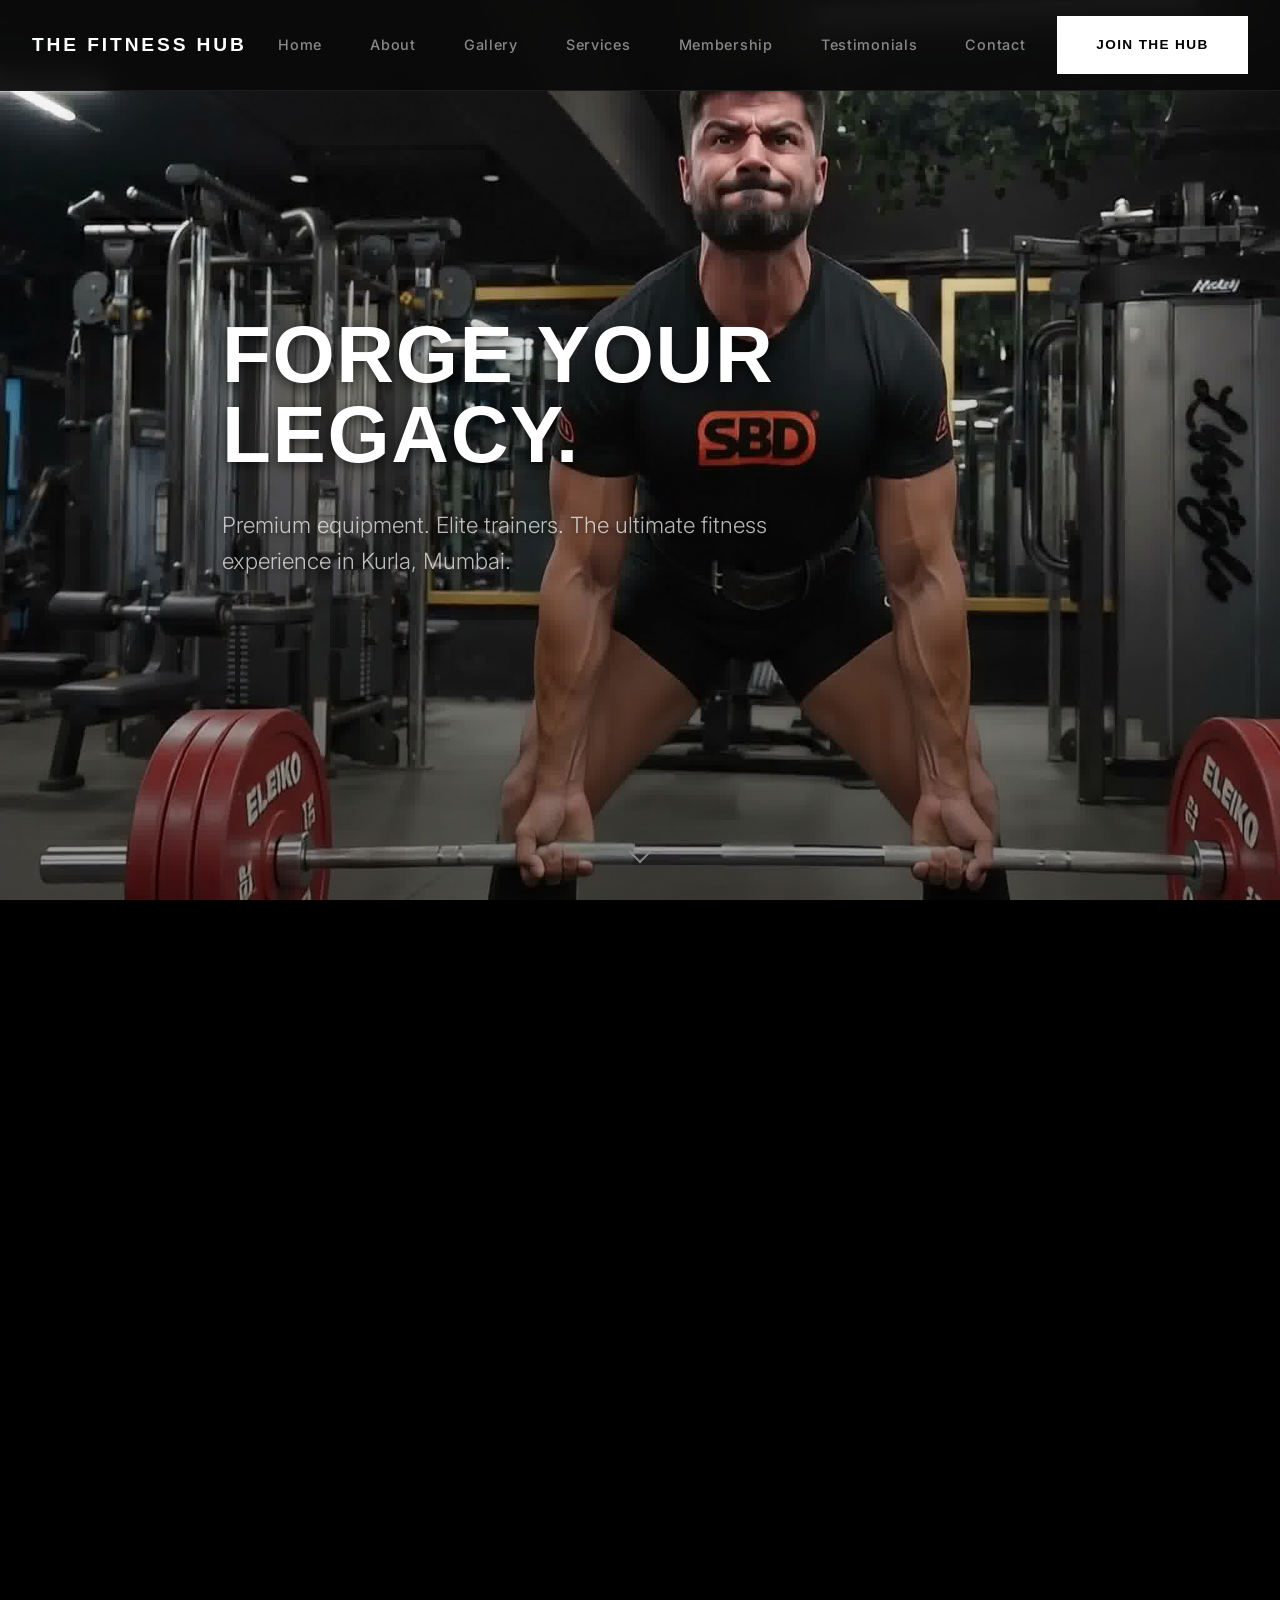
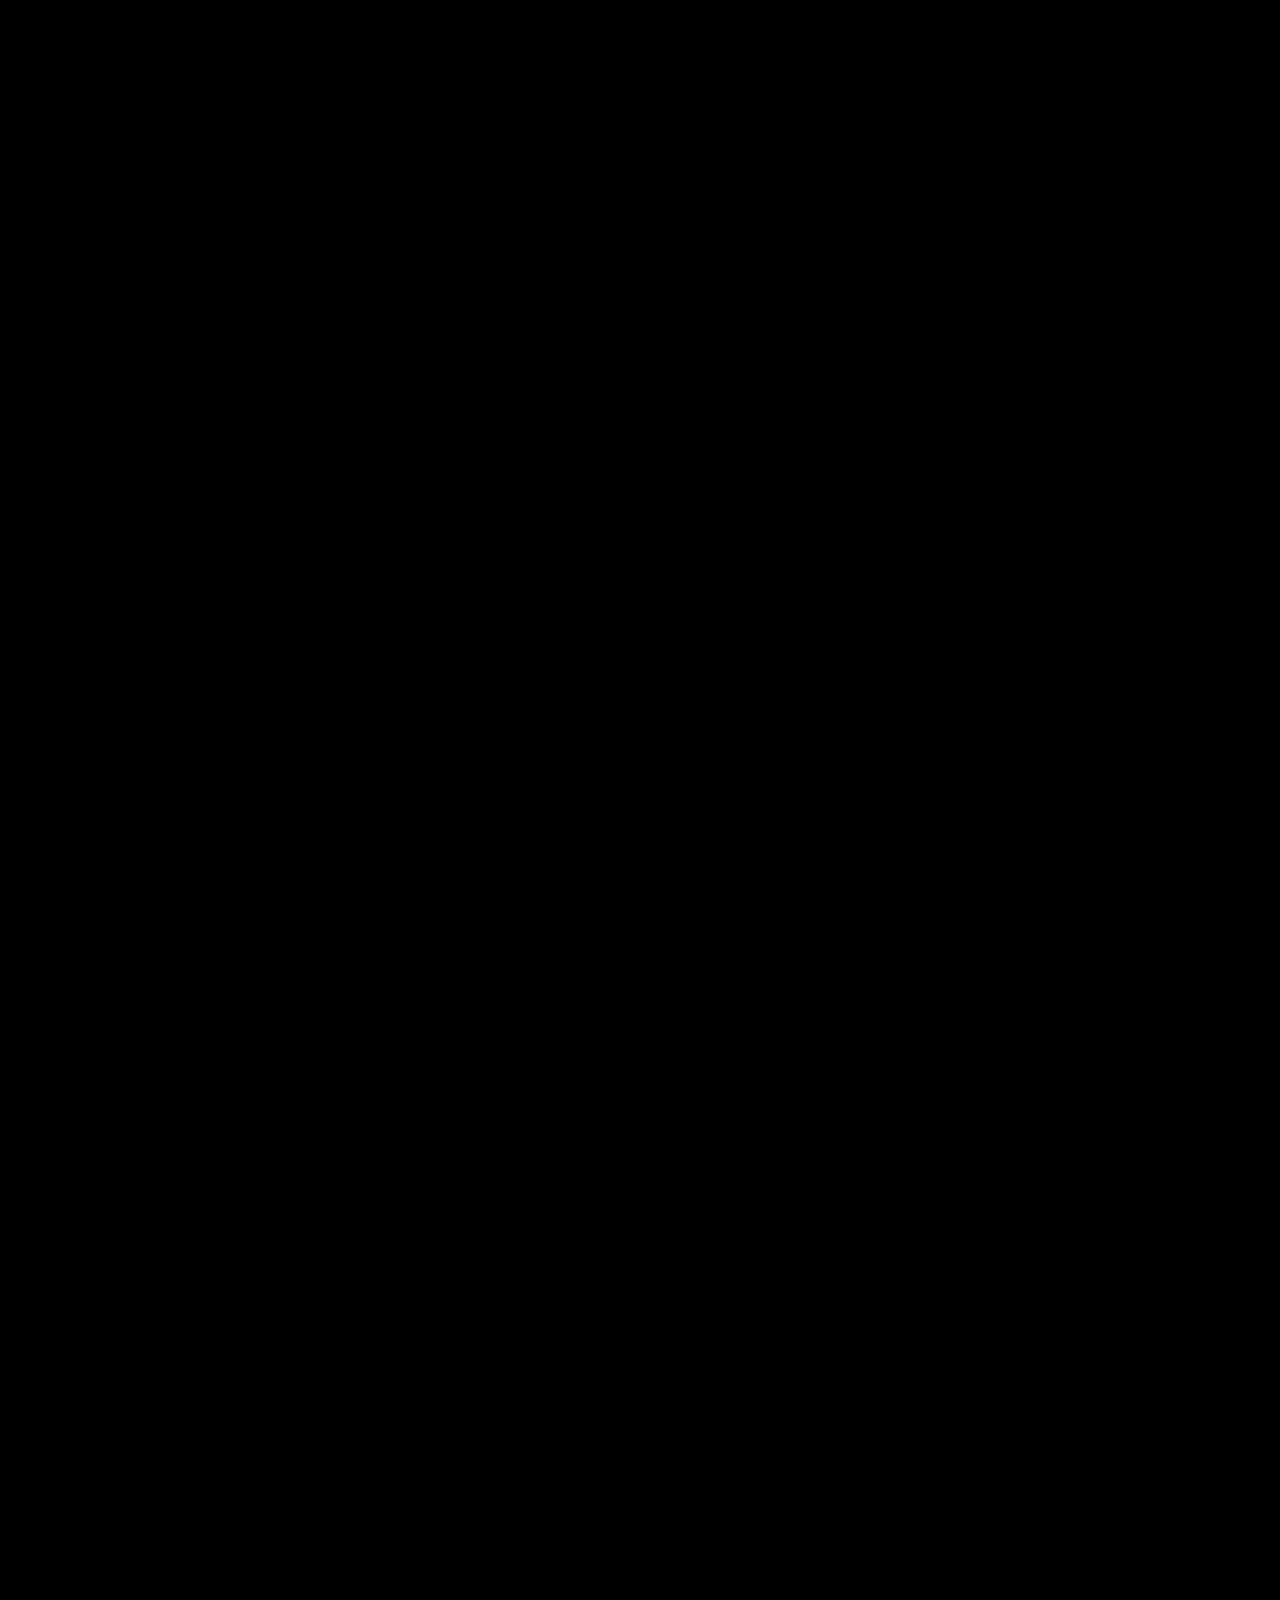
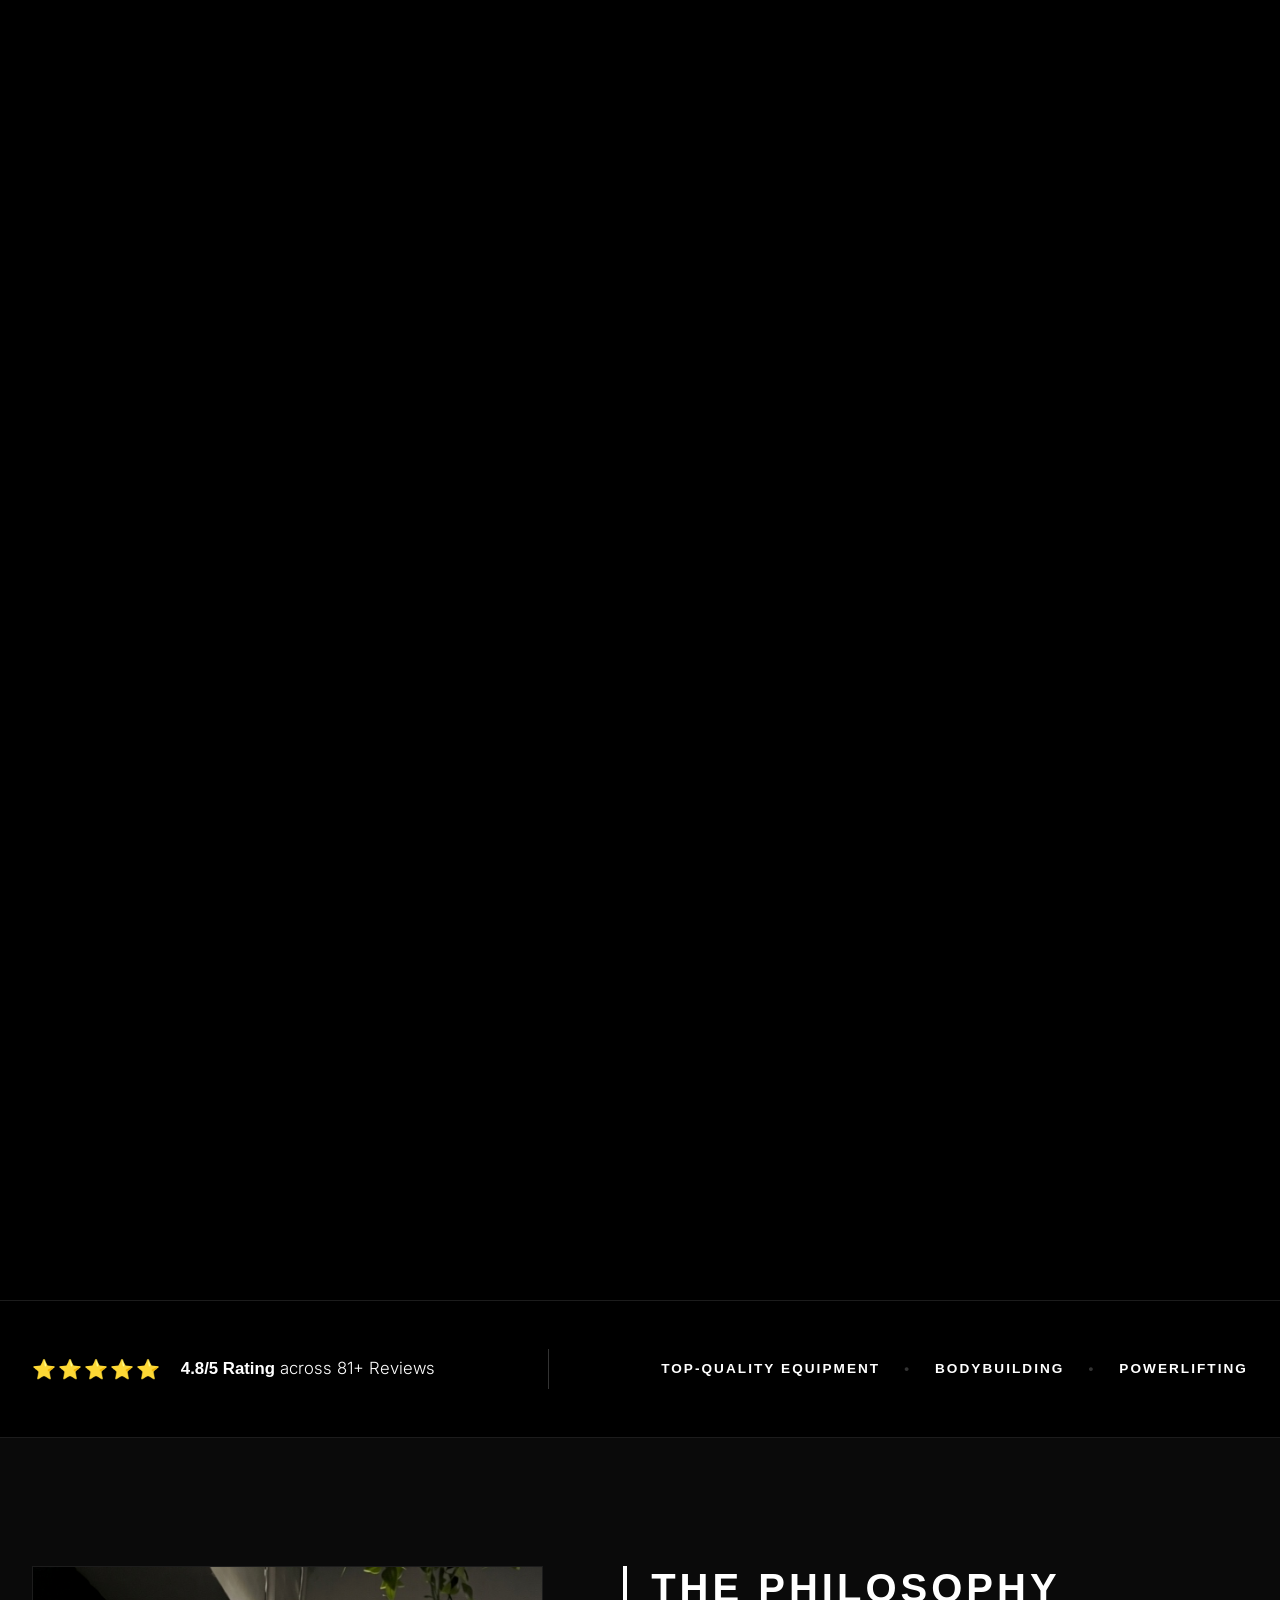
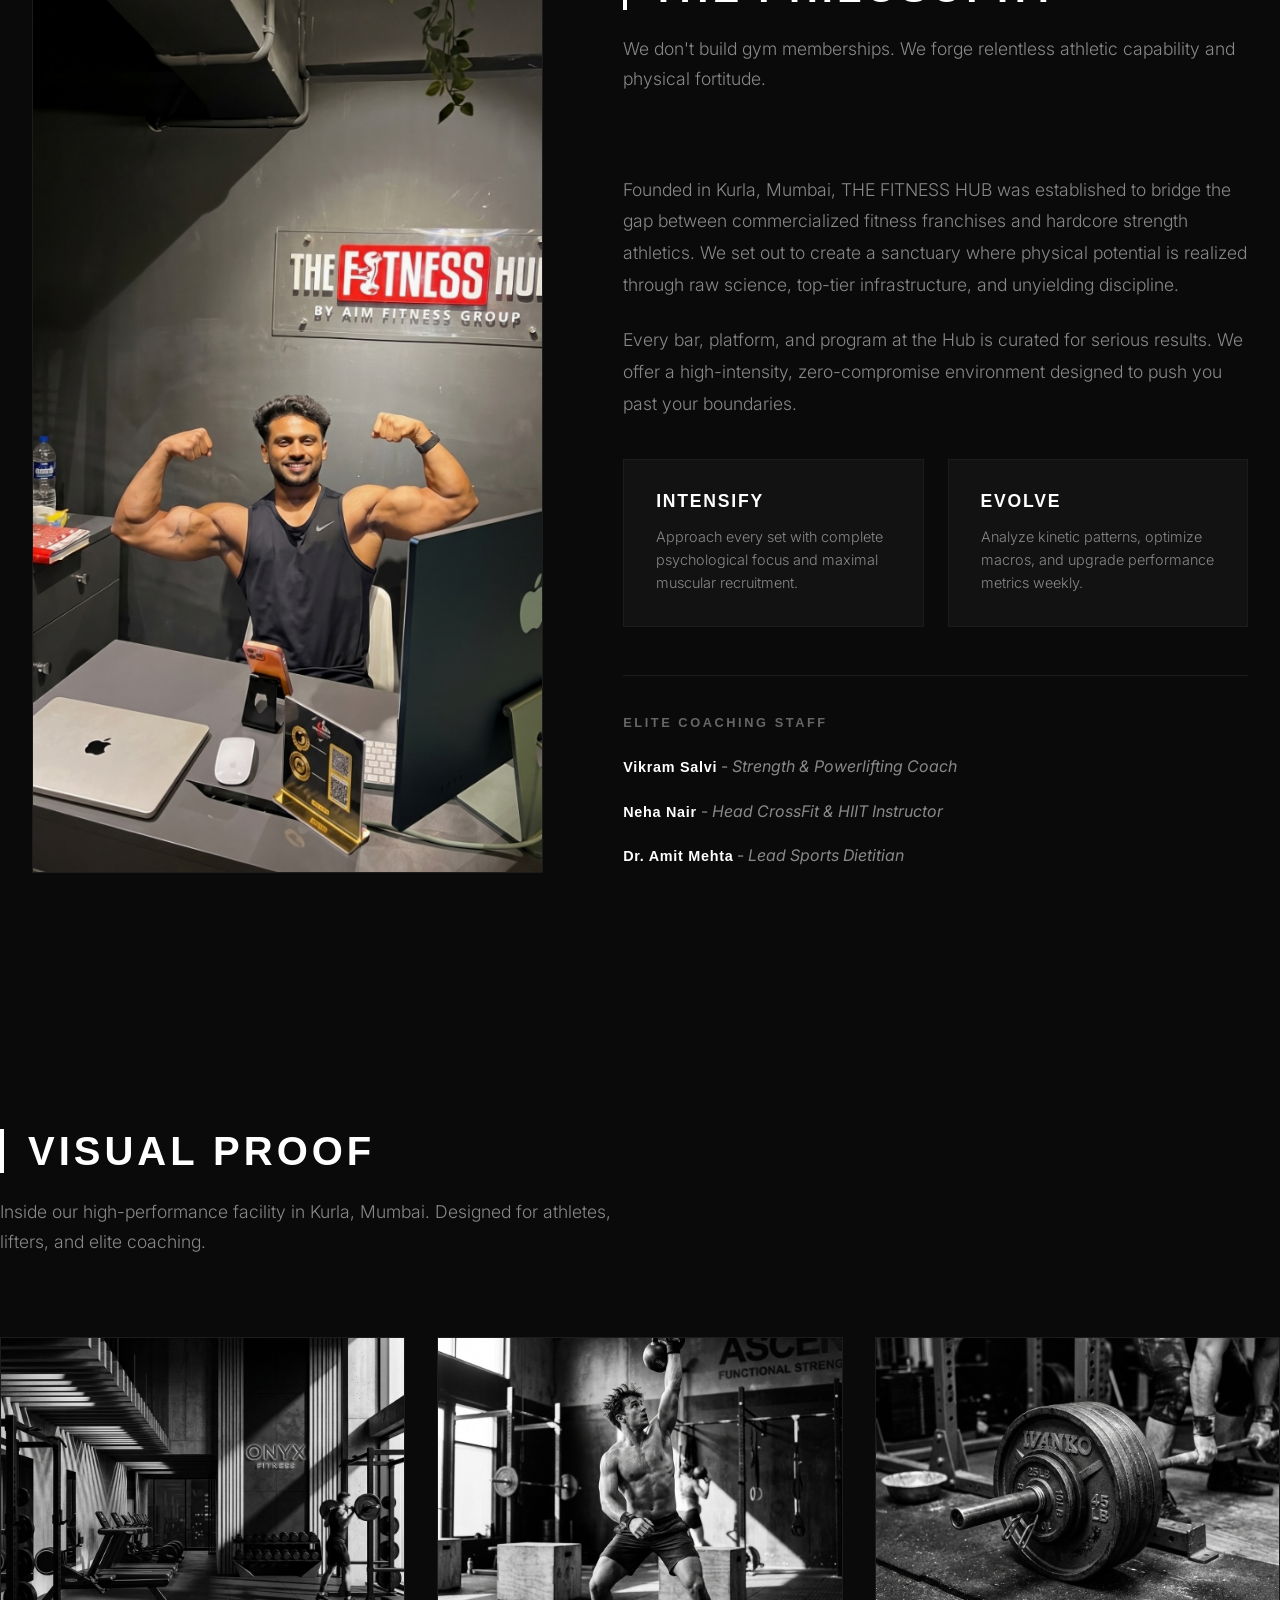
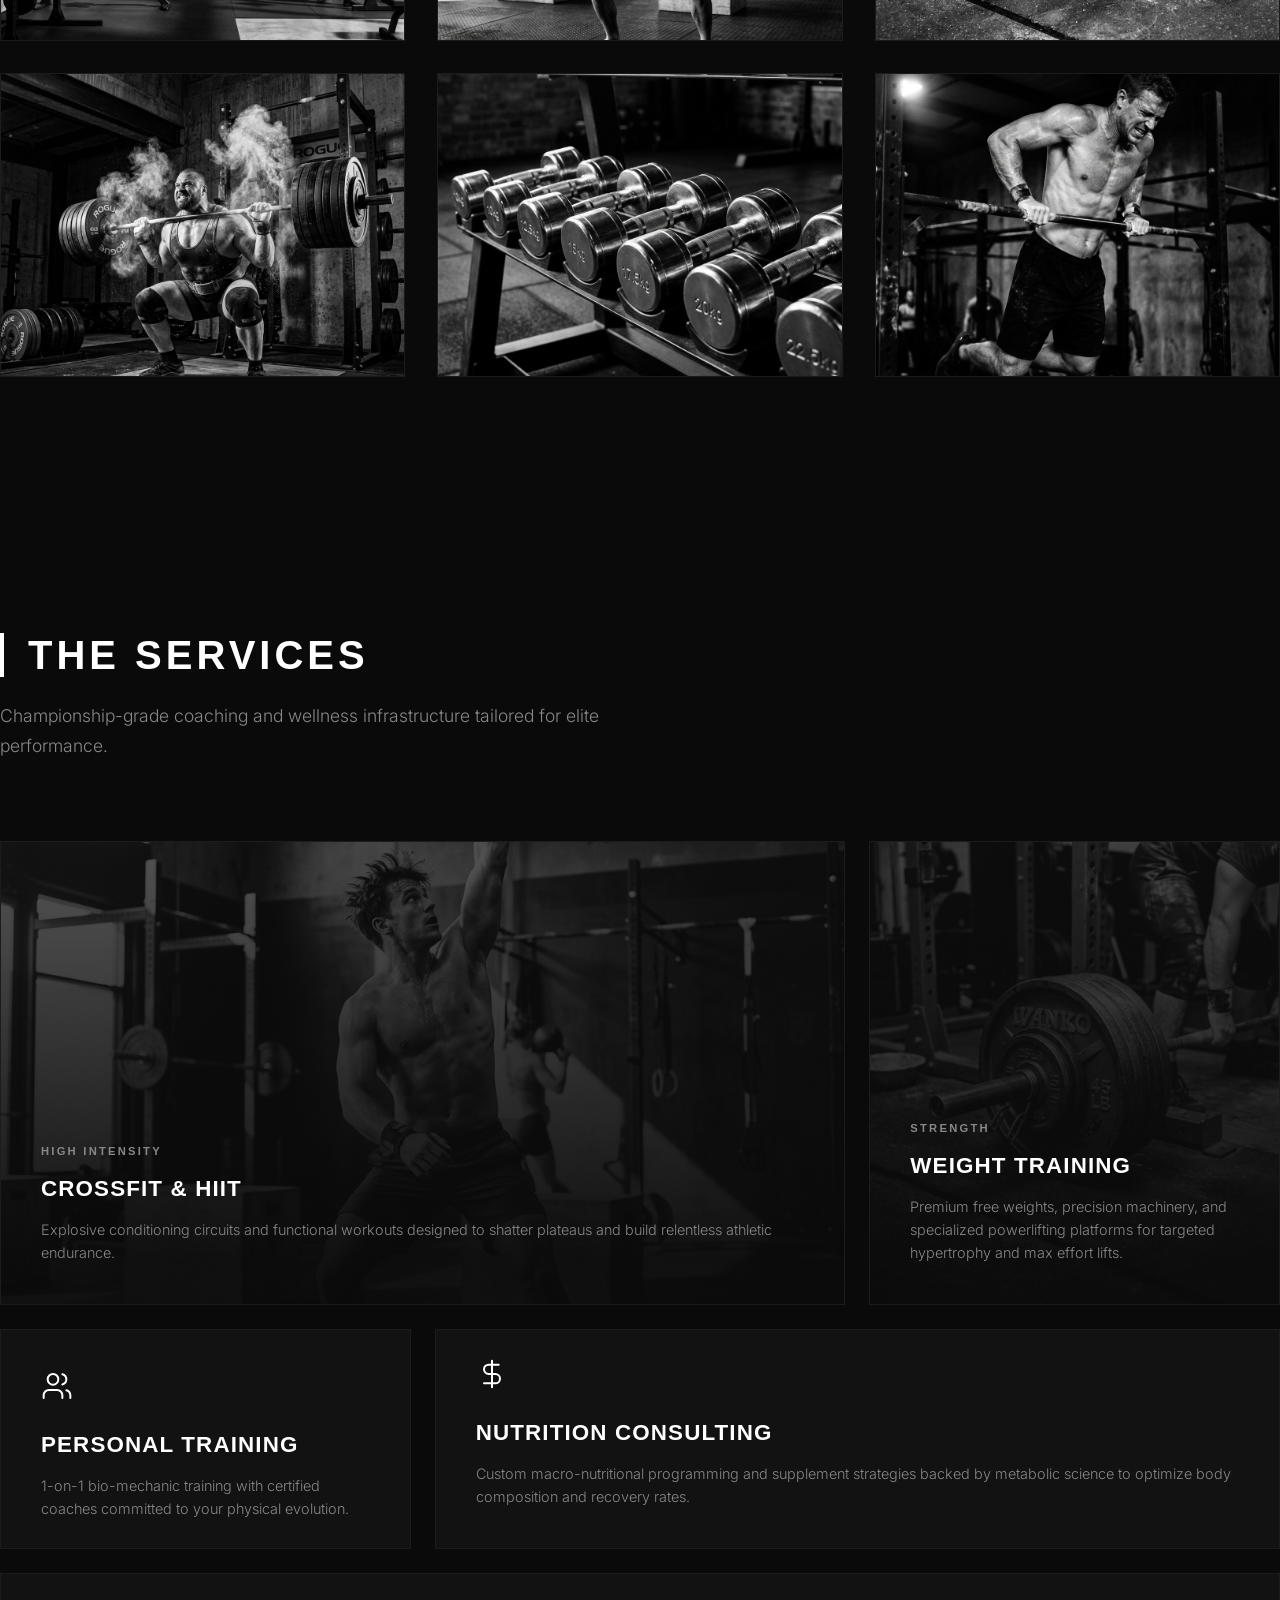
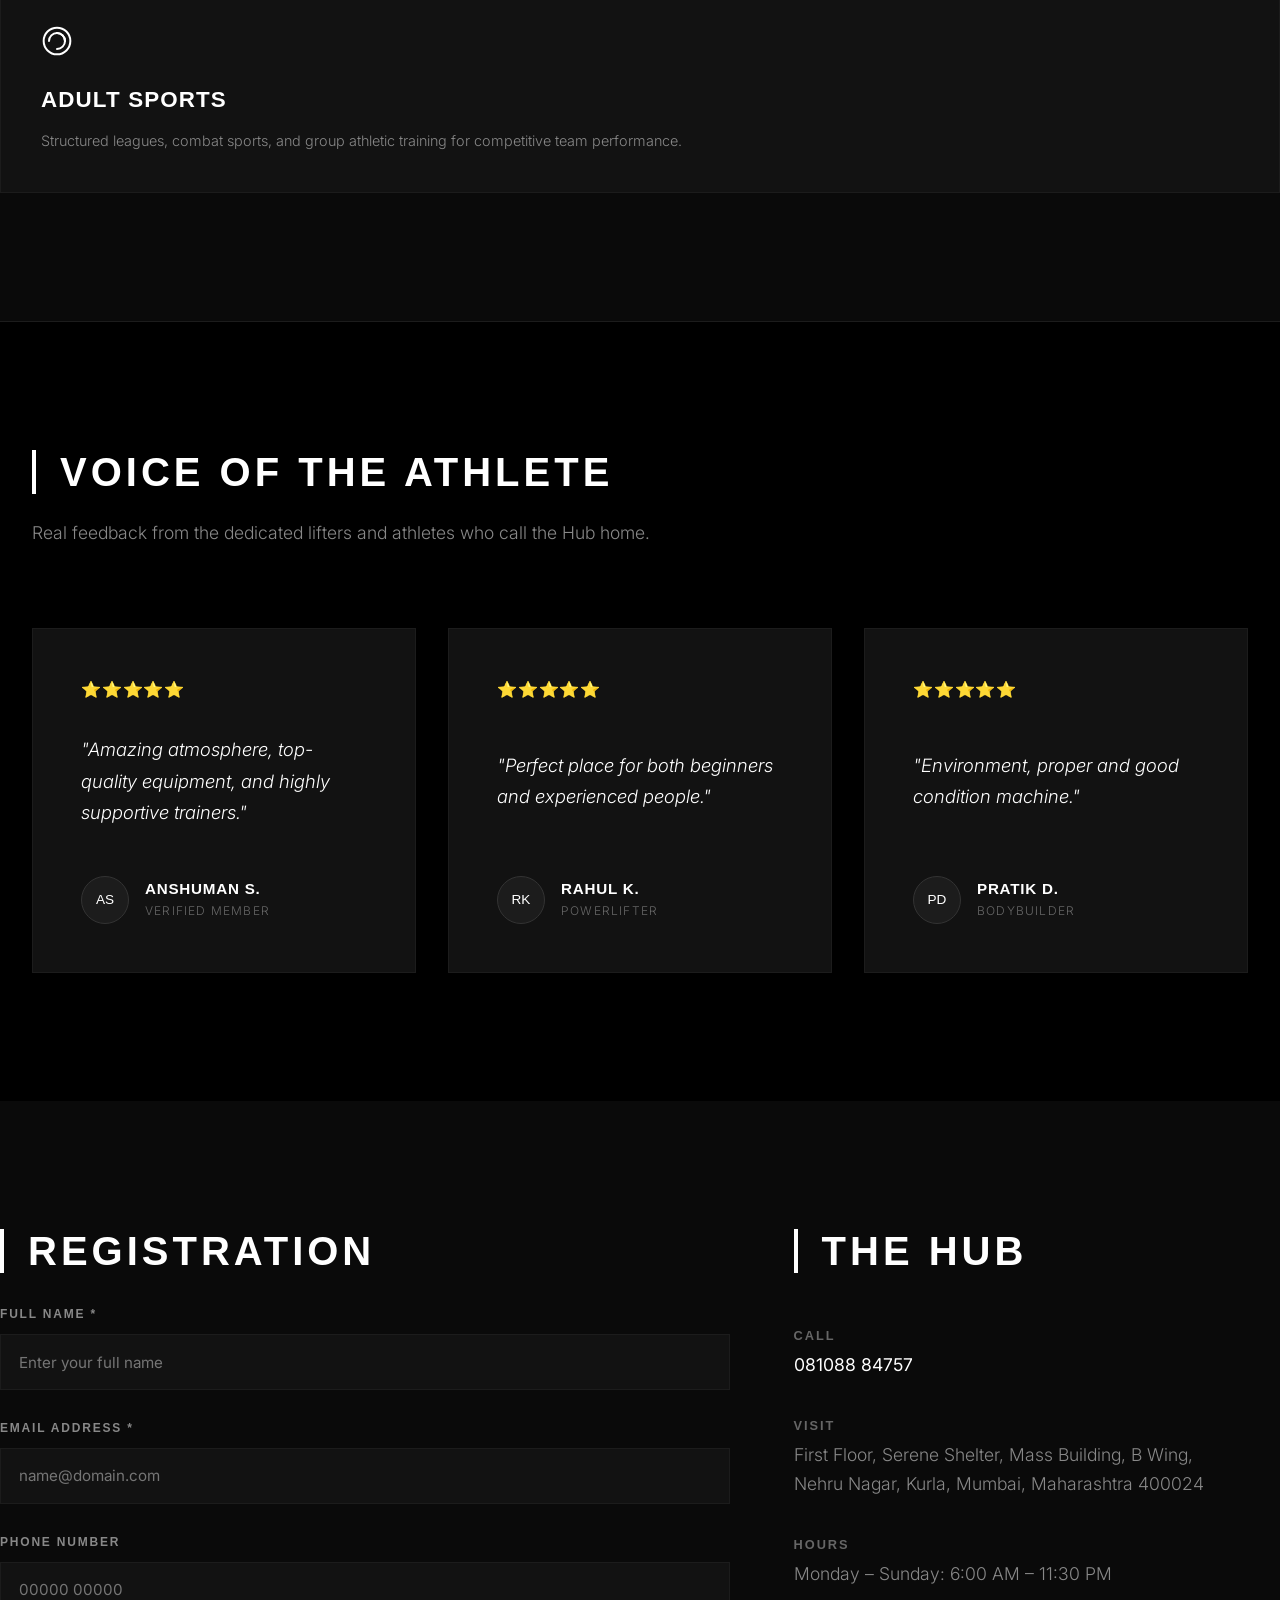
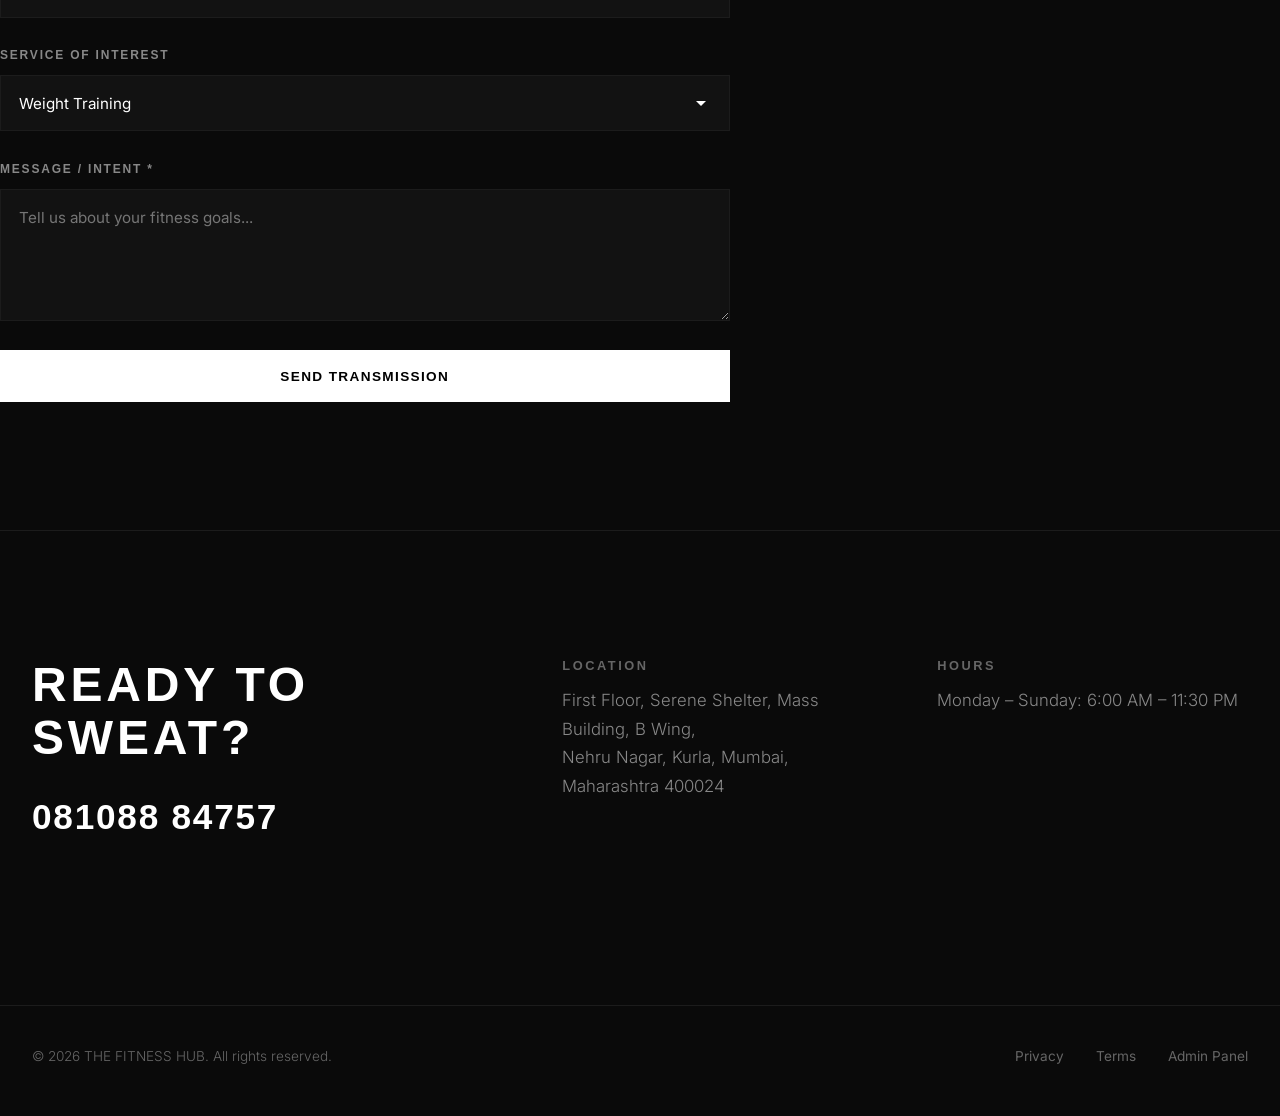
==== index.html @ 9498b388 "feat: add membership page with pricing plans and expand admin panel to customize home/about texts, a" ====
<!DOCTYPE html>
<html lang="en">
<head>
    <meta charset="UTF-8">
    <meta name="viewport" content="width=device-width, initial-scale=1.0">
    <title>THE FITNESS HUB | Premium Gym in Kurla, Mumbai</title>
    <meta name="description" content="Forge your legacy at THE FITNESS HUB, Kurla, Mumbai's premier luxury gym. Offering advanced weight training, CrossFit, HIIT, personal training, and nutrition consulting. Rated 4.8 stars.">
    <meta name="keywords" content="gym in Kurla, fitness hub mumbai, luxury gym, powerlifting kurla, crossfit kurla, personal trainer kurla">
    
    <!-- Open Graph / Facebook -->
    <meta property="og:type" content="website">
    <meta property="og:url" content="http://localhost:8080/">
    <meta property="og:title" content="THE FITNESS HUB | Premium Gym in Kurla, Mumbai">
    <meta property="og:description" content="Forge your legacy at THE FITNESS HUB, Kurla, Mumbai's premier luxury gym. Offering advanced weight training, CrossFit, HIIT, and personal training.">
    <meta property="og:image" content="http://localhost:8080/assets/hero_bg.png">

    <!-- Twitter -->
    <meta property="twitter:card" content="summary_large_image">
    <meta property="twitter:url" content="http://localhost:8080/">
    <meta property="twitter:title" content="THE FITNESS HUB | Premium Gym in Kurla, Mumbai">
    <meta property="twitter:description" content="Forge your legacy at THE FITNESS HUB, Kurla, Mumbai's premier luxury gym.">
    <meta property="twitter:image" content="http://localhost:8080/assets/hero_bg.png">
    
    <link rel="canonical" href="http://localhost:8080/">
    
    <!-- Google Fonts -->
    <link rel="preconnect" href="https://fonts.googleapis.com">
    <link rel="preconnect" href="https://fonts.gstatic.com" crossorigin>
    <link href="https://fonts.googleapis.com/css2?family=Inter:wght@300;400;500;600;700&family=Syncopate:wght@700&display=swap" rel="stylesheet">
    
    <!-- Custom CSS -->
    <link rel="stylesheet" href="style.css">
    
    <!-- Local Business Schema Markup (JSON-LD) -->
    <script type="application/ld+json">
    {
      "@context": "https://schema.org",
      "@type": "ExerciseGym",
      "name": "THE FITNESS HUB",
      "image": "https://thefitnesshub.com/assets/hero_bg.png",
      "@id": "https://thefitnesshub.com/#gym",
      "url": "https://thefitnesshub.com",
      "telephone": "+918108884757",
      "priceRange": "$$$",
      "address": {
        "@type": "PostalAddress",
        "streetAddress": "First Floor, Serene Shelter, Mass Building, B Wing, Nehru Nagar, Kurla",
        "addressLocality": "Mumbai",
        "addressRegion": "Maharashtra",
        "postalCode": "400024",
        "addressCountry": "IN"
      },
      "geo": {
        "@type": "GeoCoordinates",
        "latitude": 19.0607,
        "longitude": 72.8884
      },
      "openingHoursSpecification": {
        "@type": "OpeningHoursSpecification",
        "dayOfWeek": [
          "Monday",
          "Tuesday",
          "Wednesday",
          "Thursday",
          "Friday",
          "Saturday",
          "Sunday"
        ],
        "opens": "06:00",
        "closes": "23:30"
      },
      "aggregateRating": {
        "@type": "AggregateRating",
        "ratingValue": "4.8",
        "reviewCount": "81"
      },
      "hasOfferCatalog": {
        "@type": "OfferCatalog",
        "name": "Fitness Services",
        "itemListElement": [
          {
            "@type": "Offer",
            "itemOffered": {
              "@type": "Service",
              "name": "Weight Training"
            }
          },
          {
            "@type": "Offer",
            "itemOffered": {
              "@type": "Service",
              "name": "Crossfit & HIIT"
            }
          },
          {
            "@type": "Offer",
            "itemOffered": {
              "@type": "Service",
              "name": "Personal Training"
            }
          },
          {
            "@type": "Offer",
            "itemOffered": {
              "@type": "Service",
              "name": "Nutrition Consulting"
            }
          },
          {
            "@type": "Offer",
            "itemOffered": {
              "@type": "Service",
              "name": "Adult Sports"
            }
          },
          {
            "@type": "Offer",
            "itemOffered": {
              "@type": "Service",
              "name": "Spa Services"
            }
          }
        ]
      }
    }
    </script>
</head>
<body>
    
    <!-- Sleek Brutalist Preloader -->
    <div id="preloader" class="preloader">
        <div class="preloader-content">
            <h2 class="preloader-logo">THE FITNESS HUB</h2>
            <div class="progress-container">
                <div class="progress-bar" id="progress-bar"></div>
            </div>
            <div class="progress-percentage" id="progress-percentage">0%</div>
            <p class="preloader-status">LOAD_SYSTEM_RESOURCES...</p>
        </div>
    </div>

    <!-- Header & Navigation -->
    <header class="header">
        <nav class="nav container" aria-label="Main Navigation">
            <a href="#hero" class="logo" aria-label="THE FITNESS HUB Homepage">THE FITNESS HUB</a>
            
            <button class="mobile-toggle" aria-label="Toggle Menu" aria-expanded="false" aria-controls="nav-links">
                <span class="bar"></span>
                <span class="bar"></span>
                <span class="bar"></span>
            </button>
            
            <ul class="nav-links" id="nav-links">
                <li><a href="#hero" class="nav-link active">Home</a></li>
                <li><a href="#about" class="nav-link">About</a></li>
                <li><a href="#gallery" class="nav-link">Gallery</a></li>
                <li><a href="#services" class="nav-link">Services</a></li>
                <li><a href="membership" class="nav-link">Membership</a></li>
                <li><a href="#testimonials" class="nav-link">Testimonials</a></li>
                <li><a href="#contact" class="nav-link">Contact</a></li>
                <li class="mobile-cta-li"><a href="#contact" class="btn btn-primary btn-mobile-cta" aria-label="Join THE FITNESS HUB">JOIN THE HUB</a></li>
            </ul>
            
            <div class="nav-cta">
                <a href="#contact" class="btn btn-primary" aria-label="Join THE FITNESS HUB">JOIN THE HUB</a>
            </div>
        </nav>
    </header>

    <main>
        <!-- Hero Scroll Container -->
        <div class="hero-scroll-container" id="hero">
            <!-- Sticky Viewport -->
            <div class="hero-sticky-viewport">
                <canvas id="hero-canvas"></canvas>
                <div class="hero-bg-overlay"></div>
                
                <!-- Scene 1 Text Overlay -->
                <div class="hero-scene hero-scene-1 active-scene">
                    <div class="hero-content container">
                        <h1 class="hero-title" id="dyn-heroTitle1">FORGE YOUR LEGACY.</h1>
                        <p class="hero-subtitle" id="dyn-heroSubtitle1">Premium equipment. Elite trainers. The ultimate fitness experience in Kurla, Mumbai.</p>
                    </div>
                </div>

                <!-- Scene 2 Text Overlay -->
                <div class="hero-scene hero-scene-2">
                    <div class="hero-content container">
                        <h2 class="hero-title" id="dyn-heroTitle2">BUILT ON RAW POWER.</h2>
                        <p class="hero-subtitle" id="dyn-heroSubtitle2">Precision machinery and specialized platforms for max effort strength training.</p>
                    </div>
                </div>

                <!-- Scene 3 Text Overlay -->
                <div class="hero-scene hero-scene-3">
                    <div class="hero-content container">
                        <h2 class="hero-title" id="dyn-heroTitle3">JOIN THE FITNESS HUB.</h2>
                        <p class="hero-subtitle" id="dyn-heroSubtitle3">Unleash your potential today. Book a session with our championship-grade coaching team.</p>
                        <div class="hero-actions">
                            <a href="#contact" class="btn btn-primary" aria-label="Start training now at THE FITNESS HUB">Start Training</a>
                            <a href="#services" class="btn btn-secondary" aria-label="Explore gym services and facility">Explore Facility</a>
                        </div>
                    </div>
                </div>

                <!-- Dynamic scroll indicator -->
                <div class="scroll-indicator hero-scroll-indicator" aria-hidden="true">
                    <span class="scroll-arrow"></span>
                </div>
            </div>
        </div>

        <!-- Reputation Banner (Social Proof) -->
        <section id="reputation" class="reputation-banner reveal" aria-label="Reputation and Features">
            <div class="reputation-container container">
                <div class="reputation-rating">
                    <div class="stars" aria-label="5 out of 5 stars">⭐⭐⭐⭐⭐</div>
                    <p class="rating-text"><strong>4.8/5 Rating</strong> across 81+ Reviews</p>
                </div>
                <div class="reputation-divider" aria-hidden="true"></div>
                <div class="reputation-tags">
                    <span>TOP-QUALITY EQUIPMENT</span>
                    <span class="bullet" aria-hidden="true">•</span>
                    <span>BODYBUILDING</span>
                    <span class="bullet" aria-hidden="true">•</span>
                    <span>POWERLIFTING</span>
                </div>
            </div>
        </section>

        <!-- Redesigned About Section (Split Layout: Photo on one side, Description/Coaches on the other) -->
        <section id="about" class="about-section section-padding" aria-label="About Our Gym and Philosophy">
            <div class="container">
                <div class="about-split-layout">
                    <!-- Left Side: Photo -->
                    <div class="about-photo-wrapper reveal">
                        <img src="assets/about_img.jpg" alt="Elite head coach and training staff at THE FITNESS HUB in Kurla, Mumbai" class="about-photo" id="dyn-aboutPhoto">
                    </div>

                    <!-- Right Side: Description and Coaches -->
                    <div class="about-info-wrapper reveal">
                        <div class="section-header">
                            <h2 class="section-title" id="dyn-aboutHeading">THE PHILOSOPHY</h2>
                            <p class="section-subtitle" id="dyn-aboutSubtitle">We don't build gym memberships. We forge relentless athletic capability and physical fortitude.</p>
                        </div>
                        
                        <div class="about-story">
                            <p class="story-text" id="dyn-aboutStory1">
                                Founded in Kurla, Mumbai, <strong>THE FITNESS HUB</strong> was established to bridge the gap between commercialized fitness franchises and hardcore strength athletics. We set out to create a sanctuary where physical potential is realized through raw science, top-tier infrastructure, and unyielding discipline.
                            </p>
                            <p class="story-text" id="dyn-aboutStory2">
                                Every bar, platform, and program at the Hub is curated for serious results. We offer a high-intensity, zero-compromise environment designed to push you past your boundaries.
                            </p>
                        </div>

                        <!-- Core Values Stack -->
                        <div class="story-values">
                            <div class="value-card">
                                <h3>INTENSIFY</h3>
                                <p>Approach every set with complete psychological focus and maximal muscular recruitment.</p>
                            </div>
                            <div class="value-card">
                                <h3>EVOLVE</h3>
                                <p>Analyze kinetic patterns, optimize macros, and upgrade performance metrics weekly.</p>
                            </div>
                        </div>

                        <!-- Compact Coaches List -->
                        <div class="about-coaches-block">
                            <h3 class="about-coaches-title">ELITE COACHING STAFF</h3>
                            <div class="coaches-list">
                                <div class="coach-item">
                                    <strong>Vikram Salvi</strong> - <span>Strength & Powerlifting Coach</span>
                                </div>
                                <div class="coach-item">
                                    <strong>Neha Nair</strong> - <span>Head CrossFit & HIIT Instructor</span>
                                </div>
                                <div class="coach-item">
                                    <strong>Dr. Amit Mehta</strong> - <span>Lead Sports Dietitian</span>
                                </div>
                            </div>
                        </div>
                    </div>
                </div>
            </div>
        </section>

        <!-- Gallery Section -->
        <section id="gallery" class="gallery-section container section-padding" aria-label="Gym Image Gallery">
            <div class="section-header reveal">
                <h2 class="section-title">VISUAL PROOF</h2>
                <p class="section-subtitle">Inside our high-performance facility in Kurla, Mumbai. Designed for athletes, lifters, and elite coaching.</p>
            </div>
            
            <div class="gallery-grid" id="dynamic-gallery-grid">
                <!-- Loaded Dynamically via JS -->
            </div>
        </section>

        <!-- Bento Box Services Section -->
        <section id="services" class="services-section container section-padding" aria-label="Gym Services">
            <div class="section-header reveal">
                <h2 class="section-title">THE SERVICES</h2>
                <p class="section-subtitle">Championship-grade coaching and wellness infrastructure tailored for elite performance.</p>
            </div>
            
            <div class="bento-grid">
                <!-- Card 1: CrossFit & HIIT -->
                <article class="bento-card card-large reveal">
                    <img src="assets/crossfit.png" alt="Relentless functional training and high-intensity kettlebell workouts at THE FITNESS HUB in Kurla, Mumbai" class="card-bg-img" loading="lazy">
                    <div class="card-overlay" aria-hidden="true"></div>
                    <div class="card-content">
                        <div class="card-tag">HIGH INTENSITY</div>
                        <h3 class="card-title">CrossFit & HIIT</h3>
                        <p class="card-description">Explosive conditioning circuits and functional workouts designed to shatter plateaus and build relentless athletic endurance.</p>
                    </div>
                </article>

                <!-- Card 2: Weight Training -->
                <article class="bento-card card-medium reveal">
                    <img src="assets/bodybuilding.png" alt="Premium bodybuilding and heavy powerlifting weight training plates at THE FITNESS HUB in Kurla, Mumbai" class="card-bg-img" loading="lazy">
                    <div class="card-overlay" aria-hidden="true"></div>
                    <div class="card-content">
                        <div class="card-tag">STRENGTH</div>
                        <h3 class="card-title">Weight Training</h3>
                        <p class="card-description">Premium free weights, precision machinery, and specialized powerlifting platforms for targeted hypertrophy and max effort lifts.</p>
                    </div>
                </article>

                <!-- Card 3: Personal Training -->
                <article class="bento-card card-small reveal">
                    <div class="card-content">
                        <div class="card-icon" aria-hidden="true">
                            <svg xmlns="http://www.w3.org/2000/svg" width="32" height="32" viewBox="0 0 24 24" fill="none" stroke="currentColor" stroke-width="1.5" stroke-linecap="round" stroke-linejoin="round"><path d="M16 21v-2a4 4 0 0 0-4-4H6a4 4 0 0 0-4 4v2"/><circle cx="9" cy="7" r="4"/><path d="M22 21v-2a4 4 0 0 0-3-3.87"/><path d="M16 3.13a4 4 0 0 1 0 7.75"/></svg>
                        </div>
                        <h3 class="card-title">Personal Training</h3>
                        <p class="card-description">1-on-1 bio-mechanic training with certified coaches committed to your physical evolution.</p>
                    </div>
                </article>

                <!-- Card 4: Nutrition Consulting -->
                <article class="bento-card card-wide reveal">
                    <div class="card-content">
                        <div class="card-icon" aria-hidden="true">
                            <svg xmlns="http://www.w3.org/2000/svg" width="32" height="32" viewBox="0 0 24 24" fill="none" stroke="currentColor" stroke-width="1.5" stroke-linecap="round" stroke-linejoin="round"><path d="M12 2v20"/><path d="M17 5H9.5a3.5 3.5 0 0 0 0 7h5a3.5 3.5 0 0 1 0 7H6"/></svg>
                        </div>
                        <h3 class="card-title">Nutrition Consulting</h3>
                        <p class="card-description">Custom macro-nutritional programming and supplement strategies backed by metabolic science to optimize body composition and recovery rates.</p>
                    </div>
                </article>

                <!-- Card 5: Adult Sports -->
                <article class="bento-card card-full reveal">
                    <div class="card-content">
                        <div class="card-icon" aria-hidden="true">
                            <svg xmlns="http://www.w3.org/2000/svg" width="32" height="32" viewBox="0 0 24 24" fill="none" stroke="currentColor" stroke-width="1.5" stroke-linecap="round" stroke-linejoin="round"><circle cx="12" cy="12" r="10"/><path d="M6 12A6 6 0 0 1 18 12"/><path d="M12 6A6 6 0 0 1 12 18"/></svg>
                        </div>
                        <h3 class="card-title">Adult Sports</h3>
                        <p class="card-description">Structured leagues, combat sports, and group athletic training for competitive team performance.</p>
                    </div>
                </article>
            </div>
        </section>

        <!-- Testimonials Section -->
        <section id="testimonials" class="testimonials-section section-padding" aria-label="Athlete Testimonials">
            <div class="container">
                <div class="section-header reveal">
                    <h2 class="section-title">VOICE OF THE ATHLETE</h2>
                    <p class="section-subtitle">Real feedback from the dedicated lifters and athletes who call the Hub home.</p>
                </div>
                
                <div class="testimonials-grid" id="dynamic-testimonials-grid">
                    <!-- Dynamically Loaded Testimonials -->
                </div>
            </div>
        </section>

        <!-- Contact Form Section -->
        <section id="contact" class="contact-section container section-padding" aria-label="Contact Form and Location Information">
            <div class="contact-grid">
                <!-- Form column -->
                <div class="contact-form-container reveal">
                    <h2 class="section-title">REGISTRATION</h2>
                    <form class="contact-form" id="gym-contact-form">
                        <div class="form-group">
                            <label for="contact-name">FULL NAME *</label>
                            <input type="text" id="contact-name" name="name" placeholder="Enter your full name" required aria-required="true">
                        </div>

                        <div class="form-group">
                            <label for="contact-email">EMAIL ADDRESS *</label>
                            <input type="email" id="contact-email" name="email" placeholder="name@domain.com" required aria-required="true">
                        </div>

                        <div class="form-group">
                            <label for="contact-phone">PHONE NUMBER</label>
                            <input type="tel" id="contact-phone" name="phone" placeholder="00000 00000">
                        </div>

                        <div class="form-group">
                            <label for="contact-service">SERVICE OF INTEREST</label>
                            <select id="contact-service" name="service">
                                <option value="Weight Training">Weight Training</option>
                                <option value="CrossFit & HIIT">CrossFit & HIIT</option>
                                <option value="Personal Training">Personal Training</option>
                                <option value="Nutrition Consulting">Nutrition Consulting</option>
                                <option value="Adult Sports">Adult Sports</option>
                            </select>
                        </div>

                        <div class="form-group">
                            <label for="contact-message">MESSAGE / INTENT *</label>
                            <textarea id="contact-message" name="message" rows="5" placeholder="Tell us about your fitness goals..." required aria-required="true"></textarea>
                        </div>

                        <button type="submit" class="btn btn-primary form-submit-btn" aria-label="Submit Form to Join THE FITNESS HUB">SEND TRANSMISSION</button>
                    </form>
                </div>

                <!-- Info sidebar column -->
                <div class="contact-sidebar reveal">
                    <h2 class="section-title">THE HUB</h2>
                    
                    <div class="sidebar-details">
                        <div class="sidebar-item">
                            <h3>CALL</h3>
                            <a href="tel:08108884757" class="sidebar-link" aria-label="Call THE FITNESS HUB at 081088 84757">081088 84757</a>
                        </div>

                        <div class="sidebar-item">
                            <h3>VISIT</h3>
                            <p class="sidebar-text">
                                First Floor, Serene Shelter, Mass Building, B Wing,<br>
                                Nehru Nagar, Kurla, Mumbai, Maharashtra 400024
                            </p>
                        </div>

                        <div class="sidebar-item">
                            <h3>HOURS</h3>
                            <p class="sidebar-text">Monday – Sunday: 6:00 AM – 11:30 PM</p>
                        </div>
                    </div>
                </div>
            </div>
        </section>
    </main>

    <!-- Footer & Location -->
    <footer class="footer" aria-label="Footer and Contact Details">
        <div class="footer-container container">
            <div class="footer-info reveal">
                <h2 class="footer-cta-title">READY TO SWEAT?</h2>
                <a href="tel:08108884757" class="footer-phone" aria-label="Call THE FITNESS HUB at 081088 84757">081088 84757</a>
            </div>
            
            <div class="footer-address-block reveal">
                <h3 class="footer-subheading">LOCATION</h3>
                <p class="footer-address">
                    First Floor, Serene Shelter, Mass Building, B Wing,<br>
                    Nehru Nagar, Kurla, Mumbai, Maharashtra 400024
                </p>
            </div>

            <div class="footer-hours-block reveal">
                <h3 class="footer-subheading">HOURS</h3>
                <p class="footer-hours">Monday – Sunday: 6:00 AM – 11:30 PM</p>
            </div>
        </div>
        
        <div class="footer-bottom container">
            <p class="copyright">&copy; 2026 THE FITNESS HUB. All rights reserved.</p>
            <div class="footer-bottom-links">
                <a href="#" aria-label="Privacy Policy">Privacy</a>
                <a href="#" aria-label="Terms of Service">Terms</a>
                <a href="#admin-overlay" id="admin-trigger-link" aria-label="Access Admin Panel">Admin Panel</a>
            </div>
        </div>
    </footer>

    <!-- Success Overlay Modal -->
    <div class="success-overlay" id="success-overlay" role="dialog" aria-modal="true" aria-labelledby="modal-title" aria-describedby="modal-desc" style="display: none;">
        <div class="success-modal">
            <h2 id="modal-title">TRANSMISSION RECEIVED.</h2>
            <p id="modal-desc">Your registration details have been securely logged. A strength consultant will contact you shortly.</p>
            <button class="btn btn-primary" id="close-success" aria-label="Dismiss this confirmation dialog">DISMISS</button>
        </div>
    </div>

    <!-- Admin Panel Overlay -->
    <div class="admin-overlay" id="admin-overlay" role="dialog" aria-modal="true" style="display: none;">
        <div class="admin-modal">
            <button class="admin-close-btn" id="admin-close-btn" aria-label="Close Admin Panel">&times;</button>
            
            <!-- SETUP SCREEN (First-time initialization) -->
            <div class="admin-view" id="admin-setup-view" style="display: none;">
                <h2 class="admin-view-title">INITIALISE ADMIN</h2>
                <p class="admin-view-desc">Register the single administrative slot. Note: Only credentials matching your requested ID and password are permitted.</p>
                <form id="admin-setup-form" class="admin-form">
                    <div class="form-group">
                        <label for="setup-username">ADMIN ID</label>
                        <input type="text" id="setup-username" placeholder="e.g., The Fitness Hub" required>
                    </div>
                    <div class="form-group">
                        <label for="setup-password">PASSWORD</label>
                        <input type="password" id="setup-password" placeholder="e.g., thefitnesshub@25" required>
                    </div>
                    <div class="form-error-msg" id="setup-error" style="color: #ff3333; font-size: 0.85rem; margin-top: -0.5rem; display: none;"></div>
                    <button type="submit" class="btn btn-primary">CREATE ACCOUNT</button>
                </form>
            </div>
            
            <!-- LOGIN SCREEN -->
            <div class="admin-view" id="admin-login-view" style="display: none;">
                <h2 class="admin-view-title">ADMIN LOGIN</h2>
                <p class="admin-view-desc">Access the central operations console.</p>
                <form id="admin-login-form" class="admin-form">
                    <div class="form-group">
                        <label for="login-username">ADMIN ID</label>
                        <input type="text" id="login-username" placeholder="Enter Admin ID" required>
                    </div>
                    <div class="form-group">
                        <label for="login-password">PASSWORD</label>
                        <input type="password" id="login-password" placeholder="Enter Password" required>
                    </div>
                    <div class="form-error-msg" id="login-error" style="color: #ff3333; font-size: 0.85rem; margin-top: -0.5rem; display: none;"></div>
                    <button type="submit" class="btn btn-primary">AUTHENTICATE</button>
                </form>
            </div>
            
            <!-- DASHBOARD SCREEN -->
            <div class="admin-view" id="admin-dashboard-view" style="display: none;">
                <div class="dashboard-header">
                    <h2 class="admin-view-title">OPERATIONS CONSOLE</h2>
                    <button class="btn btn-secondary btn-small" id="admin-logout-btn" style="padding: 0.5rem 1rem; font-size: 0.75rem;">LOGOUT</button>
                </div>
                
                <!-- Tabs Navigation -->
                <div class="dashboard-tabs" style="display: flex; gap: 1rem; margin-bottom: 2rem; border-bottom: 1px solid var(--color-border-dim); padding-bottom: 1rem; flex-wrap: wrap;">
                    <button class="tab-btn active" id="tab-bookings-btn" style="background: none; border: none; color: var(--color-text-white); font-family: var(--font-heading); font-size: 0.8rem; cursor: pointer; padding-bottom: 0.5rem; border-bottom: 2px solid var(--color-text-white);">BOOKINGS (<span id="bookings-count">0</span>)</button>
                    <button class="tab-btn" id="tab-gallery-btn" style="background: none; border: none; color: var(--color-text-gray); font-family: var(--font-heading); font-size: 0.8rem; cursor: pointer; padding-bottom: 0.5rem; border-bottom: 2px solid transparent;">GALLERY</button>
                    <button class="tab-btn" id="tab-testimonials-btn" style="background: none; border: none; color: var(--color-text-gray); font-family: var(--font-heading); font-size: 0.8rem; cursor: pointer; padding-bottom: 0.5rem; border-bottom: 2px solid transparent;">TESTIMONIALS</button>
                    <button class="tab-btn" id="tab-membership-btn" style="background: none; border: none; color: var(--color-text-gray); font-family: var(--font-heading); font-size: 0.8rem; cursor: pointer; padding-bottom: 0.5rem; border-bottom: 2px solid transparent;">PRICING PLANS</button>
                    <button class="tab-btn" id="tab-content-btn" style="background: none; border: none; color: var(--color-text-gray); font-family: var(--font-heading); font-size: 0.8rem; cursor: pointer; padding-bottom: 0.5rem; border-bottom: 2px solid transparent;">PAGE TEXTS</button>
                </div>
                
                <!-- Tab 1: Bookings Content -->
                <div class="tab-content active" id="tab-bookings-content">
                    <div class="bookings-actions" style="margin-bottom: 1.5rem; display: flex; justify-content: flex-end; gap: 1rem;">
                        <button class="btn btn-primary btn-small" id="download-bookings-btn" style="padding: 0.5rem 1rem; font-size: 0.75rem;">DOWNLOAD CSV</button>
                        <button class="btn btn-secondary btn-small" id="clear-bookings-btn" style="padding: 0.5rem 1rem; font-size: 0.75rem;">CLEAR ALL BOOKINGS</button>
                    </div>
                    <div class="bookings-list" id="bookings-list" style="max-height: 400px; overflow-y: auto; display: flex; flex-direction: column; gap: 1rem;">
                        <!-- Dynamically Loaded Bookings -->
                    </div>
                </div>
                
                <!-- Tab 2: Gallery Manager Content -->
                <div class="tab-content" id="tab-gallery-content" style="display: none;">
                    <!-- Add Image Form -->
                    <form id="admin-add-photo-form" class="admin-form add-photo-form" style="border: 1px solid var(--color-border-dim); padding: 1.5rem; margin-bottom: 2rem;">
                        <h3 style="font-size: 1rem; margin-bottom: 1rem; letter-spacing: 0.05em;">ADD NEW PHOTO</h3>
                        
                        <div class="form-group" style="margin-bottom: 1rem;">
                            <label style="font-family: var(--font-heading); font-size: 0.7rem; color: var(--color-text-gray); margin-bottom: 0.5rem; display: block;">SOURCE TYPE</label>
                            <div class="source-toggle-row" style="display: flex; gap: 1.5rem; font-size: 0.9rem;">
                                <label style="cursor: pointer; display: flex; align-items: center; gap: 0.5rem; font-weight: 300;"><input type="radio" name="photo-source" value="file" checked style="accent-color: white;"> Upload Local File</label>
                                <label style="cursor: pointer; display: flex; align-items: center; gap: 0.5rem; font-weight: 300;"><input type="radio" name="photo-source" value="url" style="accent-color: white;"> Web URL</label>
                            </div>
                        </div>
                        
                        <div class="form-group" id="photo-file-group" style="margin-bottom: 1.2rem;">
                            <label for="photo-file">SELECT LOCAL IMAGE</label>
                            <input type="file" id="photo-file" accept="image/*" style="width: 100%; padding: 0.5rem; background: var(--color-bg-primary); border: 1px solid var(--color-border-dim); color: white;">
                        </div>
                        <div class="form-group" id="photo-url-group" style="margin-bottom: 1.2rem; display: none;">
                            <label for="photo-url">IMAGE URL</label>
                            <input type="url" id="photo-url" placeholder="https://example.com/image.jpg">
                        </div>
                        <div class="form-group" style="margin-bottom: 1.5rem;">
                            <label for="photo-caption">CAPTION / ROOM *</label>
                            <input type="text" id="photo-caption" placeholder="e.g., MAIN STRENGTH ROOM" required>
                        </div>
                        <button type="submit" class="btn btn-primary" style="padding: 0.8rem 1.5rem; font-size: 0.75rem; width: auto;">ADD PHOTO</button>
                    </form>
                    
                    <!-- Manage existing list -->
                    <h3 style="font-size: 1rem; margin-bottom: 1rem; letter-spacing: 0.05em; border-bottom: 1px solid var(--color-border-dim); padding-bottom: 0.5rem;">CURRENT GALLERY IMAGES</h3>
                    <div class="gallery-manager-grid" id="gallery-manager-grid" style="display: grid; grid-template-columns: repeat(auto-fill, minmax(140px, 1fr)); gap: 1rem; max-height: 300px; overflow-y: auto; padding-right: 0.5rem;">
                        <!-- Dynamically Loaded Photos -->
                    </div>
                </div>

                <!-- Tab 3: Testimonials Content -->
                <div class="tab-content" id="tab-testimonials-content" style="display: none;">
                    <!-- Add Testimonial Form -->
                    <form id="admin-add-testimonial-form" class="admin-form" style="border: 1px solid var(--color-border-dim); padding: 1.5rem; margin-bottom: 2rem;">
                        <h3 style="font-size: 1rem; margin-bottom: 1rem; letter-spacing: 0.05em;">ADD NEW TESTIMONIAL</h3>
                        <div class="form-group" style="margin-bottom: 1rem;">
                            <label for="test-quote">QUOTE / REVIEW TEXT *</label>
                            <textarea id="test-quote" rows="3" placeholder="Enter athlete feedback..." required></textarea>
                        </div>
                        <div class="form-group" style="margin-bottom: 1rem;">
                            <label for="test-author">AUTHOR NAME *</label>
                            <input type="text" id="test-author" placeholder="e.g. John Doe" required>
                        </div>
                        <div class="form-group" style="margin-bottom: 1rem;">
                            <label for="test-title">AUTHOR TITLE *</label>
                            <input type="text" id="test-title" placeholder="e.g. Powerlifter / Member" required>
                        </div>
                        <div class="form-group" style="margin-bottom: 1rem;">
                            <label for="test-avatar">AVATAR INITIALS *</label>
                            <input type="text" id="test-avatar" max-length="2" placeholder="e.g. JD" required>
                        </div>
                        <div class="form-group" style="margin-bottom: 1.5rem;">
                            <label for="test-rating">RATING *</label>
                            <select id="test-rating">
                                <option value="5">⭐⭐⭐⭐⭐ (5 Stars)</option>
                                <option value="4">⭐⭐⭐⭐ (4 Stars)</option>
                                <option value="3">⭐⭐⭐ (3 Stars)</option>
                                <option value="2">⭐⭐ (2 Stars)</option>
                                <option value="1">⭐ (1 Star)</option>
                            </select>
                        </div>
                        <button type="submit" class="btn btn-primary" style="padding: 0.8rem 1.5rem; font-size: 0.75rem; width: auto;">ADD TESTIMONIAL</button>
                    </form>

                    <!-- Manage existing list -->
                    <h3 style="font-size: 1rem; margin-bottom: 1rem; letter-spacing: 0.05em; border-bottom: 1px solid var(--color-border-dim); padding-bottom: 0.5rem;">CURRENT TESTIMONIALS</h3>
                    <div class="testimonials-manager-list" id="testimonials-manager-list" style="display: flex; flex-direction: column; gap: 1rem; max-height: 300px; overflow-y: auto; padding-right: 0.5rem;">
                        <!-- Dynamically Loaded Testimonials -->
                    </div>
                </div>

                <!-- Tab 4: Membership Plans Content -->
                <div class="tab-content" id="tab-membership-content" style="display: none;">
                    <form id="admin-membership-form" class="admin-form" style="border: 1px solid var(--color-border-dim); padding: 1.5rem; max-height: 400px; overflow-y: auto; display: flex; flex-direction: column; gap: 1.5rem;">
                        <h3 style="font-size: 1rem; letter-spacing: 0.05em; border-bottom: 1px solid var(--color-border-dim); padding-bottom: 0.5rem;">MEMBERSHIP PRICING PLANS</h3>
                        
                        <!-- Plan 1 -->
                        <div class="membership-plan-edit-card" style="border: 1px solid var(--color-border-dim); padding: 1.2rem; background: var(--color-bg-pure);">
                            <h4 style="font-family: var(--font-heading); font-size: 0.8rem; color: var(--color-text-white); margin-bottom: 1rem;">PLAN 1 (BASIC)</h4>
                            <div class="form-group" style="margin-bottom: 0.8rem;">
                                <label for="edit-plan1-name">PLAN NAME</label>
                                <input type="text" id="edit-plan1-name" required>
                            </div>
                            <div class="form-group" style="margin-bottom: 0.8rem;">
                                <label for="edit-plan1-price">PRICE</label>
                                <input type="text" id="edit-plan1-price" required>
                            </div>
                            <div class="form-group" style="margin-bottom: 0.8rem;">
                                <label for="edit-plan1-period">BILLING PERIOD</label>
                                <input type="text" id="edit-plan1-period" required>
                            </div>
                            <div class="form-group" style="margin-bottom: 0.8rem;">
                                <label for="edit-plan1-features">FEATURES (One per line)</label>
                                <textarea id="edit-plan1-features" rows="4" required></textarea>
                            </div>
                            <div class="form-group" style="margin-bottom: 0.8rem;">
                                <label for="edit-plan1-cta">CTA TEXT</label>
                                <input type="text" id="edit-plan1-cta" required>
                            </div>
                            <div class="form-group">
                                <label for="edit-plan1-badge">BADGE (Optional)</label>
                                <input type="text" id="edit-plan1-badge">
                            </div>
                        </div>

                        <!-- Plan 2 -->
                        <div class="membership-plan-edit-card" style="border: 1px solid var(--color-border-dim); padding: 1.2rem; background: var(--color-bg-pure);">
                            <h4 style="font-family: var(--font-heading); font-size: 0.8rem; color: var(--color-text-white); margin-bottom: 1rem;">PLAN 2 (ELITE)</h4>
                            <div class="form-group" style="margin-bottom: 0.8rem;">
                                <label for="edit-plan2-name">PLAN NAME</label>
                                <input type="text" id="edit-plan2-name" required>
                            </div>
                            <div class="form-group" style="margin-bottom: 0.8rem;">
                                <label for="edit-plan2-price">PRICE</label>
                                <input type="text" id="edit-plan2-price" required>
                            </div>
                            <div class="form-group" style="margin-bottom: 0.8rem;">
                                <label for="edit-plan2-period">BILLING PERIOD</label>
                                <input type="text" id="edit-plan2-period" required>
                            </div>
                            <div class="form-group" style="margin-bottom: 0.8rem;">
                                <label for="edit-plan2-features">FEATURES (One per line)</label>
                                <textarea id="edit-plan2-features" rows="4" required></textarea>
                            </div>
                            <div class="form-group" style="margin-bottom: 0.8rem;">
                                <label for="edit-plan2-cta">CTA TEXT</label>
                                <input type="text" id="edit-plan2-cta" required>
                            </div>
                            <div class="form-group">
                                <label for="edit-plan2-badge">BADGE (Optional)</label>
                                <input type="text" id="edit-plan2-badge">
                            </div>
                        </div>

                        <!-- Plan 3 -->
                        <div class="membership-plan-edit-card" style="border: 1px solid var(--color-border-dim); padding: 1.2rem; background: var(--color-bg-pure);">
                            <h4 style="font-family: var(--font-heading); font-size: 0.8rem; color: var(--color-text-white); margin-bottom: 1rem;">PLAN 3 (ULTIMATE)</h4>
                            <div class="form-group" style="margin-bottom: 0.8rem;">
                                <label for="edit-plan3-name">PLAN NAME</label>
                                <input type="text" id="edit-plan3-name" required>
                            </div>
                            <div class="form-group" style="margin-bottom: 0.8rem;">
                                <label for="edit-plan3-price">PRICE</label>
                                <input type="text" id="edit-plan3-price" required>
                            </div>
                            <div class="form-group" style="margin-bottom: 0.8rem;">
                                <label for="edit-plan3-period">BILLING PERIOD</label>
                                <input type="text" id="edit-plan3-period" required>
                            </div>
                            <div class="form-group" style="margin-bottom: 0.8rem;">
                                <label for="edit-plan3-features">FEATURES (One per line)</label>
                                <textarea id="edit-plan3-features" rows="4" required></textarea>
                            </div>
                            <div class="form-group" style="margin-bottom: 0.8rem;">
                                <label for="edit-plan3-cta">CTA TEXT</label>
                                <input type="text" id="edit-plan3-cta" required>
                            </div>
                            <div class="form-group">
                                <label for="edit-plan3-badge">BADGE (Optional)</label>
                                <input type="text" id="edit-plan3-badge">
                            </div>
                        </div>

                        <button type="submit" class="btn btn-primary" style="padding: 0.8rem 1.5rem; font-size: 0.75rem; width: auto; margin-top: 1rem;">SAVE PLANS</button>
                    </form>
                </div>
                
                <!-- Tab 5: Content Editor Content -->
                <div class="tab-content" id="tab-content-content" style="display: none;">
                    <form id="admin-content-form" class="admin-form" style="border: 1px solid var(--color-border-dim); padding: 1.5rem; max-height: 400px; overflow-y: auto; display: flex; flex-direction: column; gap: 1.2rem;">
                        <h3 style="font-size: 1rem; letter-spacing: 0.05em; border-bottom: 1px solid var(--color-border-dim); padding-bottom: 0.5rem;">WEBSITE TEXT & PHOTO EDITOR</h3>
                        
                        <h4 style="font-family: var(--font-heading); font-size: 0.8rem; color: var(--color-text-white); margin-top: 0.5rem;">HERO PHASE 1 (SETUP)</h4>
                        <div class="form-group">
                            <label for="edit-heroTitle1">HERO TITLE 1</label>
                            <input type="text" id="edit-heroTitle1" required>
                        </div>
                        <div class="form-group">
                            <label for="edit-heroSubtitle1">HERO SUBTITLE 1</label>
                            <textarea id="edit-heroSubtitle1" rows="2" required></textarea>
                        </div>
                        
                        <h4 style="font-family: var(--font-heading); font-size: 0.8rem; color: var(--color-text-white); margin-top: 0.5rem;">HERO PHASE 2 (THE LIFT)</h4>
                        <div class="form-group">
                            <label for="edit-heroTitle2">HERO TITLE 2</label>
                            <input type="text" id="edit-heroTitle2" required>
                        </div>
                        <div class="form-group">
                            <label for="edit-heroSubtitle2">HERO SUBTITLE 2</label>
                            <textarea id="edit-heroSubtitle2" rows="2" required></textarea>
                        </div>
                        
                        <h4 style="font-family: var(--font-heading); font-size: 0.8rem; color: var(--color-text-white); margin-top: 0.5rem;">HERO PHASE 3 (LOCKOUT)</h4>
                        <div class="form-group">
                            <label for="edit-heroTitle3">HERO TITLE 3</label>
                            <input type="text" id="edit-heroTitle3" required>
                        </div>
                        <div class="form-group">
                            <label for="edit-heroSubtitle3">HERO SUBTITLE 3</label>
                            <textarea id="edit-heroSubtitle3" rows="2" required></textarea>
                        </div>
                        
                        <h4 style="font-family: var(--font-heading); font-size: 0.8rem; color: var(--color-text-white); margin-top: 0.5rem;">ABOUT SECTION</h4>
                        <div class="form-group">
                            <label for="edit-aboutHeading">ABOUT TITLE / HEADING</label>
                            <input type="text" id="edit-aboutHeading" required>
                        </div>
                        <div class="form-group">
                            <label for="edit-aboutSubtitle">PHILOSOPHY SUBTITLE</label>
                            <textarea id="edit-aboutSubtitle" rows="2" required></textarea>
                        </div>
                        <div class="form-group">
                            <label for="edit-aboutStory1">STORY PARAGRAPH 1</label>
                            <textarea id="edit-aboutStory1" rows="4" required></textarea>
                        </div>
                        <div class="form-group">
                            <label for="edit-aboutStory2">STORY PARAGRAPH 2</label>
                            <textarea id="edit-aboutStory2" rows="4" required></textarea>
                        </div>

                        <h4 style="font-family: var(--font-heading); font-size: 0.8rem; color: var(--color-text-white); margin-top: 0.5rem;">ABOUT PAGE PHOTO</h4>
                        <div class="form-group" style="margin-bottom: 1rem;">
                            <label style="font-family: var(--font-heading); font-size: 0.7rem; color: var(--color-text-gray); margin-bottom: 0.5rem; display: block;">PHOTO SOURCE</label>
                            <div class="about-photo-toggle-row" style="display: flex; gap: 1.5rem; font-size: 0.9rem;">
                                <label style="cursor: pointer; display: flex; align-items: center; gap: 0.5rem; font-weight: 300;"><input type="radio" name="about-photo-source" value="file" checked style="accent-color: white;"> Upload Local File</label>
                                <label style="cursor: pointer; display: flex; align-items: center; gap: 0.5rem; font-weight: 300;"><input type="radio" name="about-photo-source" value="url" style="accent-color: white;"> Web URL</label>
                            </div>
                        </div>
                        <div class="form-group" id="about-photo-file-group" style="margin-bottom: 1.2rem;">
                            <label for="edit-aboutPhotoFile">SELECT LOCAL ABOUT IMAGE</label>
                            <input type="file" id="edit-aboutPhotoFile" accept="image/*" style="width: 100%; padding: 0.5rem; background: var(--color-bg-primary); border: 1px solid var(--color-border-dim); color: white;">
                        </div>
                        <div class="form-group" id="about-photo-url-group" style="margin-bottom: 1.2rem; display: none;">
                            <label for="edit-aboutPhotoUrl">ABOUT IMAGE URL</label>
                            <input type="url" id="edit-aboutPhotoUrl" placeholder="https://example.com/about.jpg">
                        </div>
                        
                        <button type="submit" class="btn btn-primary" style="padding: 0.8rem 1.5rem; font-size: 0.75rem; width: auto; margin-top: 1rem;">SAVE WEBSITE CONTENT</button>
                    </form>
                </div>
            </div>
        </div>
    </div>

    <!-- Custom JS -->
    <script src="app.js" defer></script>
</body>
</html>
---- style.css ----
/* ==========================================================================
   THE FITNESS HUB - GLOBAL DESIGN SYSTEM & STYLESHEET
   Aesthetic: Elite luxury, brutalist-yet-refined, strict monochrome.
   ========================================================================== */

/* --- Design Tokens --- */
:root {
    /* Color Palette */
    --color-bg-pure: #000000;
    --color-bg-primary: #0A0A0A;
    --color-bg-card: #121212;
    --color-bg-card-hover: #181818;
    
    --color-text-white: #FFFFFF;
    --color-text-gray: #888888;
    --color-text-muted: #666666;
    
    --color-border-dim: #1C1C1C;
    --color-border-medium: #333333;
    --color-border-bright: #FFFFFF;
    
    /* Fonts */
    --font-heading: 'Syncopate', sans-serif;
    --font-body: 'Inter', sans-serif;
    
    /* Transition Times */
    --transition-fast: 0.2s cubic-bezier(0.16, 1, 0.3, 1);
    --transition-medium: 0.4s cubic-bezier(0.16, 1, 0.3, 1);
    --transition-slow: 0.8s cubic-bezier(0.16, 1, 0.3, 1);
    
    /* Layout */
    --container-max-width: 1280px;
}

/* --- Base Resets --- */
*, *::before, *::after {
    box-sizing: border-box;
    margin: 0;
    padding: 0;
}

html {
    scroll-behavior: smooth;
    font-size: 16px;
    background-color: var(--color-bg-primary);
    color: var(--color-text-white);
    font-family: var(--font-body);
    -webkit-font-smoothing: antialiased;
    -moz-osx-font-smoothing: grayscale;
}

body {
    overflow-x: hidden;
    line-height: 1.6;
}

/* Custom Scrollbar */
::-webkit-scrollbar {
    width: 8px;
}
::-webkit-scrollbar-track {
    background: var(--color-bg-pure);
}
::-webkit-scrollbar-thumb {
    background: var(--color-border-medium);
    border-radius: 4px;
}
::-webkit-scrollbar-thumb:hover {
    background: var(--color-border-bright);
}

/* --- Typography Global --- */
h1, h2, h3, h4 {
    font-family: var(--font-heading);
    font-weight: 700;
    text-transform: uppercase;
    letter-spacing: 0.05em;
    line-height: 1.1;
}

p {
    font-weight: 300;
    color: var(--color-text-gray);
}

a {
    color: inherit;
    text-decoration: none;
    transition: var(--transition-fast);
}

/* --- Utility Classes --- */
.container {
    width: 100%;
    max-width: var(--container-max-width);
    margin: 0 auto;
    padding: 0 2rem;
}

.section-padding {
    padding: 8rem 0;
}

.reveal {
    opacity: 0;
    transform: translateY(30px);
    transition: opacity var(--transition-slow), transform var(--transition-slow);
}

.reveal.visible {
    opacity: 1;
    transform: translateY(0);
}

/* --- Common Components (Buttons) --- */
.btn {
    display: inline-flex;
    align-items: center;
    justify-content: center;
    padding: 1.1rem 2.4rem;
    font-family: var(--font-heading);
    font-size: 0.85rem;
    font-weight: 700;
    text-transform: uppercase;
    letter-spacing: 0.1em;
    cursor: pointer;
    transition: all var(--transition-medium);
    border-radius: 0; /* Brutalist sharp edges */
}

.btn-primary {
    background-color: var(--color-text-white);
    color: var(--color-bg-pure);
    border: 1px solid var(--color-text-white);
}

.btn-primary:hover {
    background-color: transparent;
    color: var(--color-text-white);
    border-color: var(--color-text-white);
    transform: translateY(-2px);
    box-shadow: 0 8px 20px rgba(255, 255, 255, 0.1);
}

.btn-secondary {
    background-color: transparent;
    color: var(--color-text-white);
    border: 1px solid var(--color-border-medium);
}

.btn-secondary:hover {
    background-color: var(--color-text-white);
    color: var(--color-bg-pure);
    border-color: var(--color-text-white);
    transform: translateY(-2px);
    box-shadow: 0 8px 20px rgba(255, 255, 255, 0.1);
}

/* ==========================================================================
   SECTION STYLES
   ========================================================================== */

/* --- Section Header --- */
.section-header {
    margin-bottom: 5rem;
    max-width: 650px;
}

.section-title {
    font-size: 2.5rem;
    margin-bottom: 1.5rem;
    border-left: 4px solid var(--color-text-white);
    padding-left: 1.5rem;
    letter-spacing: 0.1em;
}

.section-subtitle {
    font-size: 1.1rem;
    line-height: 1.7;
}

/* --- Navigation & Header --- */
.header {
    position: fixed;
    top: 0;
    left: 0;
    width: 100%;
    z-index: 1000;
    background-color: rgba(10, 10, 10, 0.95);
    border-bottom: 1px solid var(--color-border-dim);
    backdrop-filter: blur(10px);
}

.nav {
    display: flex;
    align-items: center;
    justify-content: space-between;
    height: 90px;
}

.logo {
    font-family: var(--font-heading);
    font-size: 1.2rem;
    font-weight: 700;
    letter-spacing: 0.15em;
    color: var(--color-text-white);
}

.nav-links {
    display: flex;
    align-items: center;
    list-style: none;
    gap: 3rem;
}

.nav-link {
    font-family: var(--font-body);
    font-size: 0.9rem;
    font-weight: 500;
    letter-spacing: 0.05em;
    color: var(--color-text-gray);
    position: relative;
    padding: 0.5rem 0;
}

.nav-link::after {
    content: '';
    position: absolute;
    bottom: 0;
    left: 0;
    width: 0;
    height: 1px;
    background-color: var(--color-text-white);
    transition: width var(--transition-fast);
}

.nav-link:hover {
    color: var(--color-text-white);
}

.nav-link:hover::after {
    width: 100%;
}

.mobile-toggle {
    display: none;
    flex-direction: column;
    justify-content: space-between;
    width: 25px;
    height: 18px;
    background: transparent;
    border: none;
    cursor: pointer;
    z-index: 1001;
}

.mobile-toggle .bar {
    width: 100%;
    height: 2px;
    background-color: var(--color-text-white);
    transition: transform var(--transition-fast), opacity var(--transition-fast);
}

.mobile-cta-li {
    display: none;
}

/* --- Preloader Styles --- */
.preloader {
    position: fixed;
    top: 0;
    left: 0;
    width: 100vw;
    height: 100vh;
    background-color: var(--color-bg-pure);
    z-index: 9999;
    display: flex;
    align-items: center;
    justify-content: center;
    transition: opacity 0.8s cubic-bezier(0.16, 1, 0.3, 1), visibility 0.8s;
}

.preloader.fade-out {
    opacity: 0;
    visibility: hidden;
}

.preloader-content {
    text-align: center;
    width: 80%;
    max-width: 400px;
}

.preloader-logo {
    font-size: 1.8rem;
    margin-bottom: 2rem;
    letter-spacing: 0.15em;
    color: var(--color-text-white);
    animation: pulse 2s infinite ease-in-out;
}

.progress-container {
    width: 100%;
    height: 2px;
    background-color: var(--color-border-dim);
    margin-bottom: 1rem;
    overflow: hidden;
    position: relative;
}

.progress-bar {
    width: 0%;
    height: 100%;
    background-color: var(--color-text-white);
    box-shadow: 0 0 10px rgba(255, 255, 255, 0.5);
    transition: width 0.1s linear;
}

.progress-percentage {
    font-family: var(--font-heading);
    font-size: 0.8rem;
    color: var(--color-text-white);
    margin-bottom: 0.5rem;
}

.preloader-status {
    font-family: var(--font-body);
    font-size: 0.7rem;
    letter-spacing: 0.1em;
    color: var(--color-text-muted);
    text-transform: uppercase;
}

@keyframes pulse {
    0%, 100% { opacity: 0.6; }
    50% { opacity: 1; }
}

/* --- Hero Scroll Section --- */
.hero-scroll-container {
    position: relative;
    height: 500vh; /* scroll track length */
    background-color: var(--color-bg-pure);
}

.hero-sticky-viewport {
    position: sticky;
    top: 0;
    height: 100vh;
    width: 100%;
    overflow: hidden;
    z-index: 1;
    display: flex;
    align-items: center;
}

#hero-canvas {
    position: absolute;
    top: 0;
    left: 0;
    width: 100%;
    height: 100%;
    z-index: 1;
}

.hero-bg-overlay {
    position: absolute;
    top: 0;
    left: 0;
    width: 100%;
    height: 100%;
    background: linear-gradient(to bottom, rgba(0, 0, 0, 0) 0%, rgba(0, 0, 0, 0.4) 100%);
    z-index: 2;
}

/* --- Hero Scenes --- */
.hero-scene {
    position: absolute;
    top: 0;
    left: 0;
    width: 100%;
    height: 100%;
    display: flex;
    align-items: center;
    z-index: 3;
    opacity: 0;
    transform: translateY(20px);
    filter: blur(5px);
    pointer-events: none;
    visibility: hidden;
    transition: opacity 0.8s cubic-bezier(0.16, 1, 0.3, 1),
                transform 0.8s cubic-bezier(0.16, 1, 0.3, 1),
                filter 0.8s cubic-bezier(0.16, 1, 0.3, 1),
                visibility 0.8s;
}

.hero-scene.active-scene {
    opacity: 1;
    transform: translateY(0);
    filter: blur(0);
    pointer-events: auto;
    visibility: visible;
}

.hero-content {
    position: relative;
    z-index: 4;
    max-width: 900px;
    padding-top: 50px;
}

/* Left-aligned aesthetic for scene 2 */
.hero-scene-2 .hero-content {
    max-width: 750px;
    border-left: 2px solid var(--color-border-medium);
    padding-left: 2rem;
}

.hero-title {
    font-size: 5rem;
    line-height: 1.0;
    margin-bottom: 2rem;
    letter-spacing: 0.02em;
    word-break: break-word;
    text-shadow: 0 4px 12px rgba(0, 0, 0, 0.6);
}

.hero-subtitle {
    font-size: 1.4rem;
    line-height: 1.6;
    margin-bottom: 3.5rem;
    max-width: 600px;
    color: rgba(255, 255, 255, 0.7);
    text-shadow: 0 2px 6px rgba(0, 0, 0, 0.6);
}

.hero-actions {
    display: flex;
    gap: 1.5rem;
}

/* Dynamic scroll indicator */
.scroll-indicator {
    position: absolute;
    bottom: 2.5rem;
    left: 50%;
    transform: translateX(-50%);
    z-index: 4;
    transition: opacity 0.5s ease;
}

.scroll-indicator.hide {
    opacity: 0;
    pointer-events: none;
}

.scroll-arrow {
    display: block;
    width: 16px;
    height: 16px;
    border-bottom: 2px solid var(--color-text-gray);
    border-right: 2px solid var(--color-text-gray);
    transform: rotate(45deg);
    animation: bounce 2s infinite;
}

@keyframes bounce {
    0%, 20%, 50%, 80%, 100% {
        transform: translateY(0) rotate(45deg);
    }
    40% {
        transform: translateY(-8px) rotate(45deg);
    }
    60% {
        transform: translateY(-4px) rotate(45deg);
    }
}

/* --- Reputation Banner --- */
.reputation-banner {
    background-color: var(--color-bg-pure);
    border-top: 1px solid var(--color-border-dim);
    border-bottom: 1px solid var(--color-border-dim);
    padding: 3rem 0;
}

.reputation-container {
    display: flex;
    align-items: center;
    justify-content: space-between;
    flex-wrap: wrap;
    gap: 2rem;
}

.reputation-rating {
    display: flex;
    align-items: center;
    gap: 1.2rem;
}

.reputation-rating .stars {
    font-size: 1.2rem;
    letter-spacing: 0.1em;
}

.rating-text {
    font-size: 1.05rem;
    color: var(--color-text-white);
}

.rating-text strong {
    font-family: var(--font-heading);
    font-weight: 700;
}

.reputation-divider {
    width: 1px;
    height: 40px;
    background-color: var(--color-border-medium);
}

.reputation-tags {
    display: flex;
    align-items: center;
    gap: 1.5rem;
    flex-wrap: wrap;
    font-family: var(--font-heading);
    font-size: 0.85rem;
    font-weight: 700;
    letter-spacing: 0.15em;
}

.reputation-tags span {
    color: var(--color-text-white);
}

.reputation-tags .bullet {
    color: var(--color-border-medium);
}

/* --- Bento Grid Section (Services) --- */
.bento-grid {
    display: grid;
    grid-template-columns: repeat(3, 1fr);
    grid-auto-rows: 220px;
    gap: 1.5rem;
}

.bento-card {
    position: relative;
    background-color: var(--color-bg-card);
    border: 1px solid var(--color-border-dim);
    padding: 2.5rem;
    display: flex;
    flex-direction: column;
    justify-content: flex-end;
    overflow: hidden;
    transition: border-color var(--transition-medium), background-color var(--transition-medium), transform var(--transition-medium);
}

.bento-card:hover {
    border-color: var(--color-border-bright);
    background-color: var(--color-bg-card-hover);
    transform: translateY(-4px);
}

/* Card image background system */
.card-bg-img {
    position: absolute;
    top: 0;
    left: 0;
    width: 100%;
    height: 100%;
    object-fit: cover;
    z-index: 1;
    opacity: 0.3; /* Increased opacity to show natural colors clearly */
    transition: opacity var(--transition-medium), transform var(--transition-slow);
}

.card-overlay {
    position: absolute;
    top: 0;
    left: 0;
    width: 100%;
    height: 100%;
    background: linear-gradient(180deg, rgba(10, 10, 10, 0.05) 0%, rgba(10, 10, 10, 0.9) 90%);
    z-index: 2;
}

.bento-card:hover .card-bg-img {
    opacity: 0.6; /* Enhanced color vibrance on hover */
    transform: scale(1.05);
}

/* Grid layout mappings for desktop */
.card-large {
    grid-column: span 2;
    grid-row: span 2;
}

.card-medium {
    grid-column: span 1;
    grid-row: span 2;
}

.card-wide {
    grid-column: span 2;
    grid-row: span 1;
}

.card-small {
    grid-column: span 1;
    grid-row: span 1;
    justify-content: space-between;
}

.card-full {
    grid-column: span 3;
    grid-row: span 1;
}

/* Card internal contents */
.card-content {
    z-index: 2;
    display: flex;
    flex-direction: column;
    height: 100%;
    justify-content: flex-end;
}

.card-small .card-content {
    justify-content: space-between;
}

.card-tag {
    font-family: var(--font-heading);
    font-size: 0.7rem;
    font-weight: 700;
    letter-spacing: 0.2em;
    color: var(--color-text-gray);
    margin-bottom: 1rem;
    text-transform: uppercase;
}

.card-icon {
    color: var(--color-text-white);
    margin-bottom: 1.5rem;
}

.bento-card h3.card-title {
    font-size: 1.4rem;
    margin-bottom: 1rem;
    letter-spacing: 0.05em;
    color: var(--color-text-white);
}

.card-description {
    font-size: 0.9rem;
    line-height: 1.6;
    color: var(--color-text-gray);
}

.bento-card:hover .card-description {
    color: var(--color-text-white);
}

/* --- Testimonials Section --- */
.testimonials-section {
    background-color: var(--color-bg-pure);
    border-top: 1px solid var(--color-border-dim);
}

.testimonials-grid {
    display: grid;
    grid-template-columns: repeat(3, 1fr);
    gap: 2rem;
}

.testimonial-card {
    background-color: var(--color-bg-card);
    border: 1px solid var(--color-border-dim);
    padding: 3rem;
    display: flex;
    flex-direction: column;
    justify-content: space-between;
    transition: border-color var(--transition-medium);
}

.testimonial-card:hover {
    border-color: var(--color-border-bright);
}

.testimonial-rating {
    font-size: 1rem;
    margin-bottom: 2rem;
    letter-spacing: 0.05em;
}

.testimonial-quote {
    font-family: var(--font-body);
    font-size: 1.15rem;
    font-style: italic;
    font-weight: 300;
    line-height: 1.7;
    color: var(--color-text-white);
    margin-bottom: 3rem;
}

.testimonial-author {
    display: flex;
    align-items: center;
    gap: 1rem;
}

.author-avatar {
    width: 48px;
    height: 48px;
    border-radius: 50%;
    background-color: var(--color-border-dim);
    display: flex;
    align-items: center;
    justify-content: center;
    font-family: var(--font-heading);
    font-size: 0.85rem;
    color: var(--color-text-white);
    border: 1px solid var(--color-border-medium);
}

.author-name {
    font-size: 0.95rem;
    letter-spacing: 0.05em;
    margin-bottom: 0.2rem;
}

.author-title {
    font-size: 0.75rem;
    text-transform: uppercase;
    letter-spacing: 0.1em;
    color: var(--color-text-muted);
}

/* --- Footer & Contact & Maps --- */
.footer {
    background-color: var(--color-bg-primary);
    border-top: 1px solid var(--color-border-dim);
    padding: 8rem 0 3rem 0;
}

.footer-container {
    display: grid;
    grid-template-columns: 1.5fr 1fr 1fr;
    gap: 4rem;
    margin-bottom: 6rem;
}

.footer-info {
    display: flex;
    flex-direction: column;
}

.footer-cta-title {
    font-size: 3rem;
    margin-bottom: 1.5rem;
    letter-spacing: 0.08em;
}

.footer-phone {
    font-family: var(--font-heading);
    font-size: 2.2rem;
    font-weight: 700;
    color: var(--color-text-white);
    margin-bottom: 4rem;
    letter-spacing: 0.05em;
    display: inline-block;
}

.footer-phone:hover {
    color: var(--color-text-gray);
    transform: translateX(5px);
}

.footer-address-block,
.footer-hours-block {
    margin-bottom: 2.5rem;
}

.footer-subheading {
    font-size: 0.8rem;
    color: var(--color-text-muted);
    letter-spacing: 0.2em;
    margin-bottom: 0.8rem;
}

.footer-address,
.footer-hours {
    font-size: 1.05rem;
    line-height: 1.7;
    color: var(--color-text-gray);
}

.footer-map {
    height: 100%;
    min-height: 380px;
}

.map-wrapper {
    width: 100%;
    height: 100%;
    border: 1px solid var(--color-border-dim);
    transition: filter var(--transition-slow);
}

/* Footer bottom copyright bar */
.footer-bottom {
    display: flex;
    align-items: center;
    justify-content: space-between;
    border-top: 1px solid var(--color-border-dim);
    padding-top: 2.5rem;
}

.copyright {
    font-size: 0.85rem;
    color: var(--color-text-muted);
}

.footer-bottom-links {
    display: flex;
    gap: 2rem;
    font-size: 0.85rem;
    color: var(--color-text-muted);
}

.footer-bottom-links a:hover {
    color: var(--color-text-white);
}

/* ==========================================================================
   MEDIA QUERIES (RESPONSIVENESS)
   ========================================================================== */

/* Tablet & Mobile Screens */
@media screen and (max-width: 1024px) {
    .hero-title {
        font-size: 4rem;
    }
    
    .bento-grid {
        grid-template-columns: repeat(2, 1fr);
        grid-auto-rows: 240px;
    }
    
    .card-large {
        grid-column: span 2;
        grid-row: span 2;
    }
    
    .card-medium {
        grid-column: span 1;
        grid-row: span 2;
    }
    
    .card-wide {
        grid-column: span 2;
        grid-row: span 1;
    }
    
    .card-small {
        grid-column: span 1;
        grid-row: span 1;
    }

    .card-full {
        grid-column: span 2;
        grid-row: span 1;
    }

    .testimonials-grid {
        grid-template-columns: 1fr;
        gap: 1.5rem;
    }
    
    .footer-container {
        grid-template-columns: 1fr;
        gap: 3rem;
    }
    
    .footer-map {
        min-height: 300px;
    }
}

@media screen and (max-width: 768px) {
    .section-padding {
        padding: 5rem 0;
    }
    
    .section-title {
        font-size: 2rem;
    }
    
    /* Navigation menu drawer on mobile */
    .mobile-toggle {
        display: flex;
    }
    
    .nav-links {
        position: fixed;
        top: 90px;
        left: -100%;
        width: 100%;
        height: calc(100vh - 90px);
        background-color: var(--color-bg-primary);
        flex-direction: column;
        justify-content: flex-start;
        align-items: center;
        gap: 2.5rem;
        padding-top: 4rem;
        transition: left var(--transition-medium);
        border-top: 1px solid var(--color-border-dim);
    }
    
    .nav-links.active {
        left: 0;
    }
    
    /* Mobile navigation animations */
    .nav-links.active ~ .mobile-toggle .bar:nth-child(1) {
        transform: translateY(8px) rotate(45deg);
    }
    .nav-links.active ~ .mobile-toggle .bar:nth-child(2) {
        opacity: 0;
    }
    .nav-links.active ~ .mobile-toggle .bar:nth-child(3) {
        transform: translateY(-8px) rotate(-45deg);
    }
    
    .nav-cta {
        display: none;
    }
    
    .mobile-cta-li {
        display: block;
        margin-top: 2rem;
        width: 80%;
    }
    
    .btn-mobile-cta {
        width: 100%;
    }
    
    /* Hero section font sizing */
    .hero-title {
        font-size: 3rem;
    }
    
    .hero-subtitle {
        font-size: 1.1rem;
        margin-bottom: 2.5rem;
    }
    
    .hero-actions {
        flex-direction: column;
        gap: 1rem;
    }
    
    .btn {
        width: 100%;
    }
    
    /* Reputation banner */
    .reputation-container {
        flex-direction: column;
        align-items: flex-start;
        gap: 1.5rem;
    }
    
    .reputation-divider {
        display: none;
    }
    
    /* Bento Grid strictly single column on mobile */
    .bento-grid {
        grid-template-columns: 1fr;
        grid-auto-rows: auto;
        gap: 1rem;
    }
    
    .card-large, .card-medium, .card-wide, .card-small, .card-full {
        grid-column: span 1;
        grid-row: span 1;
        padding: 2rem;
        min-height: 250px;
    }

    /* Footer styling adjustments */
    .footer-phone {
        font-size: 1.8rem;
    }
    
    .footer-cta-title {
        font-size: 2.2rem;
    }
    
    .footer-bottom {
        flex-direction: column;
        align-items: center;
        gap: 1.5rem;
        text-align: center;
    }
}

/* ==========================================================================
   ABOUT SECTION (REDESIGNED SPLIT LAYOUT)
   ========================================================================== */

.about-split-layout {
    display: grid;
    grid-template-columns: 0.9fr 1.1fr;
    gap: 5rem;
    align-items: start;
}

.about-photo-wrapper {
    position: relative;
    border: 1px solid var(--color-border-dim);
    overflow: hidden;
    height: 100%;
    min-height: 500px;
    background-color: var(--color-bg-pure);
}

.about-photo {
    width: 100%;
    height: 100%;
    object-fit: cover;
    display: block;
    filter: brightness(0.95) contrast(1.05);
    transition: transform var(--transition-slow);
}

.about-photo-wrapper:hover .about-photo {
    transform: scale(1.03);
}

.about-story {
    margin-bottom: 2.5rem;
}

.story-text {
    font-size: 1.1rem;
    line-height: 1.8;
    margin-bottom: 1.5rem;
}

.story-values {
    display: grid;
    grid-template-columns: 1fr 1fr;
    gap: 1.5rem;
    margin-bottom: 3rem;
}

.value-card {
    background-color: var(--color-bg-card);
    border: 1px solid var(--color-border-dim);
    padding: 2rem;
    transition: border-color var(--transition-medium);
}

.value-card:hover {
    border-color: var(--color-border-bright);
}

.value-card h3 {
    font-size: 1.1rem;
    margin-bottom: 0.8rem;
    letter-spacing: 0.1em;
}

.value-card p {
    font-size: 0.9rem;
    line-height: 1.6;
}

/* Compact Coaches List */
.about-coaches-block {
    border-top: 1px solid var(--color-border-dim);
    padding-top: 2.5rem;
}

.about-coaches-title {
    font-size: 0.8rem;
    color: var(--color-text-muted);
    letter-spacing: 0.2em;
    margin-bottom: 1.5rem;
}

.coaches-list {
    display: flex;
    flex-direction: column;
    gap: 1.2rem;
}

.coach-item {
    font-size: 1rem;
    color: var(--color-text-gray);
}

.coach-item strong {
    font-family: var(--font-heading);
    font-size: 0.9rem;
    font-weight: 700;
    color: var(--color-text-white);
    letter-spacing: 0.05em;
}

.coach-item span {
    font-style: italic;
}

/* --- Gallery Layout (Masonry-like Flexbox Grid) --- */
.gallery-grid {
    display: grid;
    grid-template-columns: repeat(3, 1fr);
    gap: 2rem;
}

.gallery-item {
    position: relative;
    overflow: hidden;
    background-color: var(--color-bg-pure);
    border: 1px solid var(--color-border-dim);
    aspect-ratio: 4 / 3;
}

.gallery-item img {
    width: 100%;
    height: 100%;
    object-fit: cover;
    transition: transform var(--transition-slow);
}

.gallery-overlay {
    position: absolute;
    top: 0;
    left: 0;
    width: 100%;
    height: 100%;
    background: linear-gradient(to top, rgba(0,0,0,0.85) 0%, rgba(0,0,0,0.2) 60%);
    opacity: 0;
    display: flex;
    align-items: flex-end;
    padding: 2rem;
    transition: opacity var(--transition-medium);
    z-index: 2;
}

.gallery-caption {
    font-family: var(--font-heading);
    font-size: 0.95rem;
    font-weight: 700;
    color: var(--color-text-white);
    letter-spacing: 0.1em;
}

.gallery-item:hover img {
    transform: scale(1.05);
}

.gallery-item:hover .gallery-overlay {
    opacity: 1;
}

/* Gallery View More Overlay Card */
.gallery-item.view-more-overlay {
    cursor: pointer;
}

.gallery-item.view-more-overlay img {
    filter: brightness(0.3);
}

.gallery-item.view-more-overlay .gallery-overlay {
    opacity: 1;
    background: rgba(10, 10, 10, 0.65);
    display: flex;
    align-items: center;
    justify-content: center;
    padding: 0;
}

.gallery-item.view-more-overlay .gallery-view-more-text {
    font-family: var(--font-heading);
    font-size: 1.8rem;
    font-weight: 700;
    color: var(--color-text-white);
    letter-spacing: 0.15em;
    text-shadow: 0 4px 15px rgba(0, 0, 0, 0.8);
    transition: transform var(--transition-medium);
}

.gallery-item.view-more-overlay:hover img {
    transform: scale(1.05);
    filter: brightness(0.4);
}

.gallery-item.view-more-overlay:hover .gallery-view-more-text {
    transform: scale(1.08);
}

/* --- Contact Page Grid --- */
.contact-grid {
    display: grid;
    grid-template-columns: 1.2fr 0.8fr;
    gap: 4rem;
    align-items: start;
}

.contact-form {
    display: flex;
    flex-direction: column;
    gap: 1.8rem;
    margin-top: 2rem;
}

.form-group {
    display: flex;
    flex-direction: column;
    gap: 0.6rem;
}

.form-group label {
    font-family: var(--font-heading);
    font-size: 0.75rem;
    font-weight: 700;
    letter-spacing: 0.15em;
    color: var(--color-text-gray);
}

.form-group input,
.form-group select,
.form-group textarea {
    background-color: var(--color-bg-card);
    border: 1px solid var(--color-border-dim);
    padding: 1.1rem;
    color: var(--color-text-white);
    font-family: var(--font-body);
    font-size: 0.95rem;
    border-radius: 0;
    transition: border-color var(--transition-fast), background-color var(--transition-fast);
}

.form-group input:focus,
.form-group select:focus,
.form-group textarea:focus {
    outline: none;
    border-color: var(--color-border-bright);
    background-color: var(--color-bg-card-hover);
}

.form-group select {
    appearance: none;
    background-image: url("data:image/svg+xml;utf8,<svg fill='white' height='24' viewBox='0 0 24 24' width='24' xmlns='http://www.w3.org/2000/svg'><path d='M7 10l5 5 5-5z'/><path d='M0 0h24v24H0z' fill='none'/></svg>");
    background-repeat: no-repeat;
    background-position: right 1rem center;
    padding-right: 3rem;
}

.contact-sidebar {
    display: flex;
    flex-direction: column;
}

.sidebar-details {
    margin-top: 2rem;
    display: flex;
    flex-direction: column;
    gap: 2.5rem;
}

.sidebar-item h3 {
    font-size: 0.8rem;
    color: var(--color-text-muted);
    letter-spacing: 0.15em;
    margin-bottom: 0.5rem;
}

.sidebar-link,
.sidebar-text {
    font-size: 1.1rem;
    line-height: 1.6;
}

.sidebar-link:hover {
    color: var(--color-text-gray);
}

.sidebar-map-wrapper {
    margin-top: 3rem;
    height: 280px;
    border: 1px solid var(--color-border-dim);
}

/* --- Success Overlay Modal --- */
.success-overlay {
    position: fixed;
    top: 0;
    left: 0;
    width: 100%;
    height: 100%;
    background-color: rgba(0, 0, 0, 0.9);
    display: flex;
    align-items: center;
    justify-content: center;
    z-index: 2000;
    padding: 2rem;
    backdrop-filter: blur(8px);
}

.success-modal {
    background-color: var(--color-bg-card);
    border: 1px solid var(--color-border-medium);
    padding: 4rem;
    max-width: 550px;
    width: 100%;
    text-align: center;
}

.success-modal h2 {
    font-size: 1.8rem;
    margin-bottom: 1.5rem;
    letter-spacing: 0.1em;
}

.success-modal p {
    font-size: 1rem;
    line-height: 1.7;
    margin-bottom: 3rem;
    color: var(--color-text-gray);
}

/* ==========================================================================
   MEDIA QUERIES SUBPAGE OVERRIDES
   ========================================================================== */

@media screen and (max-width: 1024px) {
    .about-split-layout,
    .contact-grid {
        grid-template-columns: 1fr;
        gap: 3rem;
    }
    
    .gallery-grid {
        grid-template-columns: repeat(2, 1fr);
        gap: 1.5rem;
    }
}

@media screen and (max-width: 768px) {
    .about-photo-wrapper {
        min-height: 300px;
    }

    .story-values {
        grid-template-columns: 1fr;
        gap: 1rem;
    }

    .gallery-grid {
        grid-template-columns: 1fr;
        gap: 1.5rem;
    }
    
    .gallery-item {
        aspect-ratio: 16 / 9;
    }
    
    .success-modal {
        padding: 2.5rem 1.5rem;
    }
}

/* ==========================================================================
   ADMIN PANEL STYLES
   ========================================================================== */

.admin-overlay {
    position: fixed;
    top: 0;
    left: 0;
    width: 100%;
    height: 100%;
    background-color: rgba(0, 0, 0, 0.95);
    display: flex;
    align-items: center;
    justify-content: center;
    z-index: 2000;
    padding: 2rem;
    backdrop-filter: blur(10px);
}

.admin-modal {
    background-color: var(--color-bg-card);
    border: 1px solid var(--color-border-medium);
    padding: 3rem;
    max-width: 750px;
    width: 100%;
    max-height: 90vh;
    overflow-y: auto;
    position: relative;
}

.admin-close-btn {
    position: absolute;
    top: 1.5rem;
    right: 1.5rem;
    font-size: 2.2rem;
    background: none;
    border: none;
    color: var(--color-text-white);
    cursor: pointer;
    line-height: 1;
    transition: color var(--transition-fast);
}

.admin-close-btn:hover {
    color: var(--color-text-gray);
}

.admin-view {
    display: none;
}

.admin-view.active {
    display: block;
}

.admin-view-title {
    font-size: 1.8rem;
    margin-bottom: 0.5rem;
    letter-spacing: 0.1em;
    border-left: 4px solid var(--color-text-white);
    padding-left: 1.2rem;
}

.admin-view-desc {
    font-size: 0.9rem;
    color: var(--color-text-gray);
    margin-bottom: 2rem;
    line-height: 1.5;
}

.admin-form {
    display: flex;
    flex-direction: column;
    gap: 1.5rem;
}

.dashboard-header {
    display: flex;
    justify-content: space-between;
    align-items: center;
    border-bottom: 1px solid var(--color-border-dim);
    padding-bottom: 1.5rem;
    margin-bottom: 1.5rem;
}

.dashboard-header .admin-view-title {
    margin-bottom: 0;
}

.tab-btn {
    transition: all var(--transition-fast);
}

.tab-btn:hover {
    color: var(--color-text-white) !important;
}

.tab-btn.active {
    color: var(--color-text-white) !important;
    border-bottom-color: var(--color-text-white) !important;
}

/* Bookings Style */
.booking-card {
    background-color: var(--color-bg-primary);
    border: 1px solid var(--color-border-dim);
    padding: 1.5rem;
    display: flex;
    flex-direction: column;
    gap: 1rem;
    position: relative;
    transition: border-color var(--transition-medium);
}

.booking-card:hover {
    border-color: var(--color-border-medium);
}

.booking-header {
    display: flex;
    justify-content: space-between;
    align-items: flex-start;
    border-bottom: 1px solid var(--color-border-dim);
    padding-bottom: 0.8rem;
}

.booking-name {
    font-family: var(--font-heading);
    font-size: 1rem;
    color: var(--color-text-white);
    letter-spacing: 0.05em;
}

.booking-date {
    font-size: 0.75rem;
    color: var(--color-text-muted);
}

.booking-details-row {
    display: grid;
    grid-template-columns: repeat(3, 1fr);
    gap: 1rem;
    font-size: 0.85rem;
}

.booking-detail-item strong {
    display: block;
    font-size: 0.7rem;
    color: var(--color-text-muted);
    font-family: var(--font-heading);
    margin-bottom: 0.2rem;
}

.booking-detail-item span,
.booking-detail-item a {
    color: var(--color-text-white);
}

.booking-detail-item a:hover {
    text-decoration: underline;
}

.booking-message {
    font-size: 0.9rem;
    color: var(--color-text-gray);
    line-height: 1.5;
    background-color: var(--color-bg-pure);
    padding: 1rem;
    border: 1px solid var(--color-border-dim);
}

.booking-delete-btn {
    align-self: flex-end;
    background: transparent;
    border: 1px solid #aa3333;
    color: #ff5555;
    padding: 0.4rem 0.8rem;
    font-family: var(--font-heading);
    font-size: 0.65rem;
    cursor: pointer;
    letter-spacing: 0.05em;
    transition: all var(--transition-fast);
}

.booking-delete-btn:hover {
    background-color: #ff3333;
    color: white;
    border-color: #ff3333;
}

.no-bookings {
    text-align: center;
    padding: 3rem;
    color: var(--color-text-muted);
    border: 1px dashed var(--color-border-dim);
    font-size: 0.95rem;
}

/* Gallery Manager Style */
.gallery-manager-item {
    position: relative;
    aspect-ratio: 4/3;
    border: 1px solid var(--color-border-dim);
    overflow: hidden;
    display: flex;
    flex-direction: column;
    justify-content: flex-end;
}

.gallery-manager-item img {
    position: absolute;
    top: 0;
    left: 0;
    width: 100%;
    height: 100%;
    object-fit: cover;
    z-index: 1;
}

.gallery-manager-delete-btn {
    position: relative;
    z-index: 2;
    width: 100%;
    background-color: rgba(200, 30, 30, 0.9);
    border: none;
    color: white;
    font-family: var(--font-heading);
    font-size: 0.65rem;
    padding: 0.5rem;
    cursor: pointer;
    text-align: center;
    letter-spacing: 0.1em;
    transition: background-color var(--transition-fast);
}

.gallery-manager-delete-btn:hover {
    background-color: rgb(255, 0, 0);
}

/* Source Type Radio Buttons */
.source-toggle-row input[type="radio"] {
    width: auto;
    margin-right: 0.2rem;
    cursor: pointer;
}

/* Responsive adjustments */
@media screen and (max-width: 768px) {
    .admin-modal {
        padding: 2rem 1.5rem;
    }
    
    .booking-details-row {
        grid-template-columns: 1fr;
        gap: 0.8rem;
    }
}

/* Accessibility Focus Indicators */
a:focus-visible,
button:focus-visible,
select:focus-visible,
input:focus-visible,
textarea:focus-visible,
.gallery-item.view-more-overlay:focus-visible {
    outline: 2px solid var(--color-text-white);
    outline-offset: 3px;
}

/* --- Pricing & Membership Page Styles --- */
.pricing-grid {
    display: grid;
    grid-template-columns: repeat(3, 1fr);
    gap: 2.5rem;
    margin: 4rem 0;
}

@media screen and (max-width: 992px) {
    .pricing-grid {
        grid-template-columns: repeat(auto-fit, minmax(280px, 1fr));
        gap: 2rem;
    }
}

.pricing-card {
    background-color: var(--color-bg-card);
    border: 1px solid var(--color-border-dim);
    padding: 4rem 3rem;
    display: flex;
    flex-direction: column;
    justify-content: space-between;
    position: relative;
    transition: transform var(--transition-medium), border-color var(--transition-medium);
}

.pricing-card:hover {
    border-color: var(--color-border-bright);
    transform: translateY(-5px);
}

.pricing-card.popular-card {
    border-top: 4px solid var(--color-text-white);
}

.pricing-badge {
    position: absolute;
    top: 1.5rem;
    right: 1.5rem;
    font-family: var(--font-heading);
    font-size: 0.65rem;
    font-weight: 700;
    letter-spacing: 0.15em;
    background-color: var(--color-text-white);
    color: var(--color-bg-pure);
    padding: 0.4rem 0.8rem;
    text-transform: uppercase;
}

.pricing-plan-name {
    font-size: 1.2rem;
    color: var(--color-text-white);
    margin-bottom: 2rem;
    letter-spacing: 0.1em;
}

.pricing-price-container {
    display: flex;
    align-items: baseline;
    margin-bottom: 3rem;
}

.pricing-price {
    font-family: var(--font-heading);
    font-size: 3.5rem;
    font-weight: 700;
    color: var(--color-text-white);
    line-height: 1;
}

.pricing-period {
    font-size: 0.8rem;
    color: var(--color-text-gray);
    letter-spacing: 0.1em;
    margin-left: 0.5rem;
    text-transform: uppercase;
}

.pricing-features-list {
    list-style: none;
    margin-bottom: 4rem;
    display: flex;
    flex-direction: column;
    gap: 1.2rem;
}

.pricing-features-list li {
    font-size: 0.95rem;
    color: var(--color-text-gray);
    display: flex;
    align-items: center;
    gap: 0.8rem;
}

.pricing-features-list li::before {
    content: '▪';
    color: var(--color-text-white);
}

.pricing-card .btn {
    width: 100%;
    text-align: center;
}
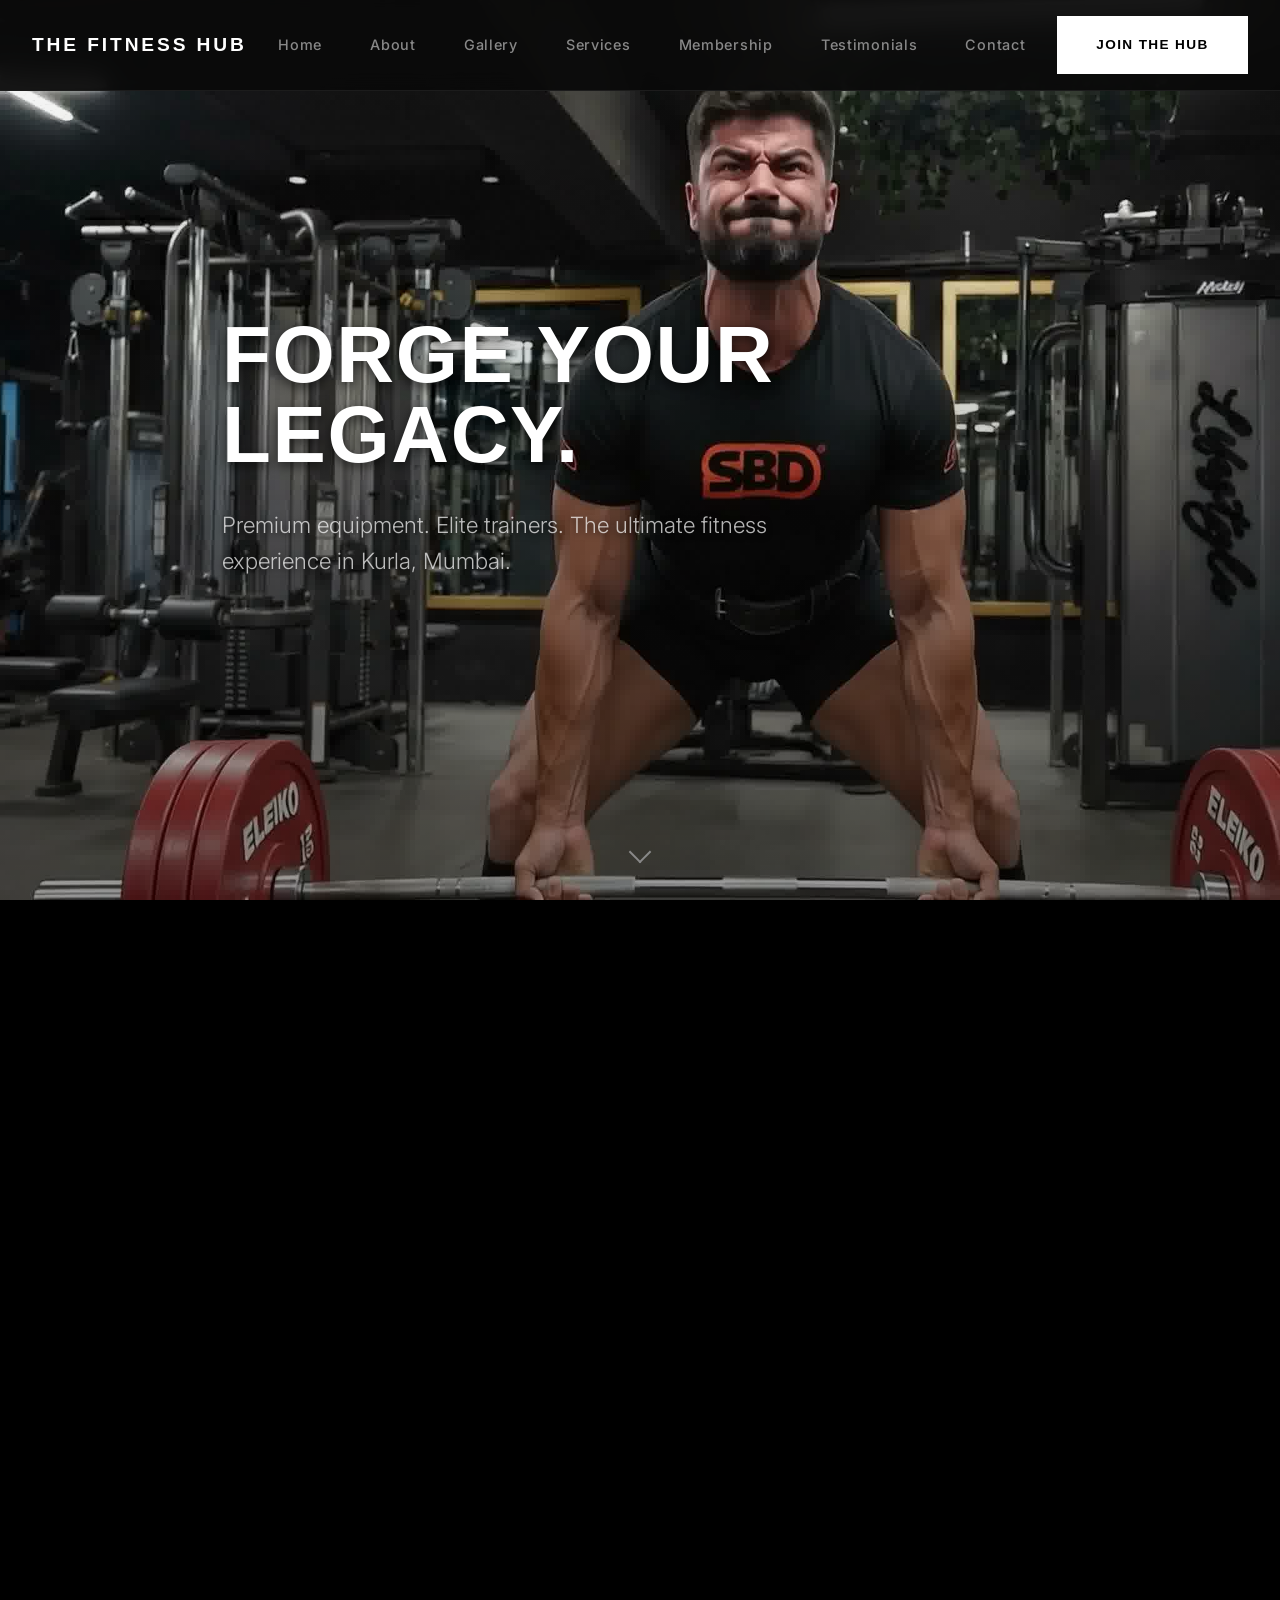
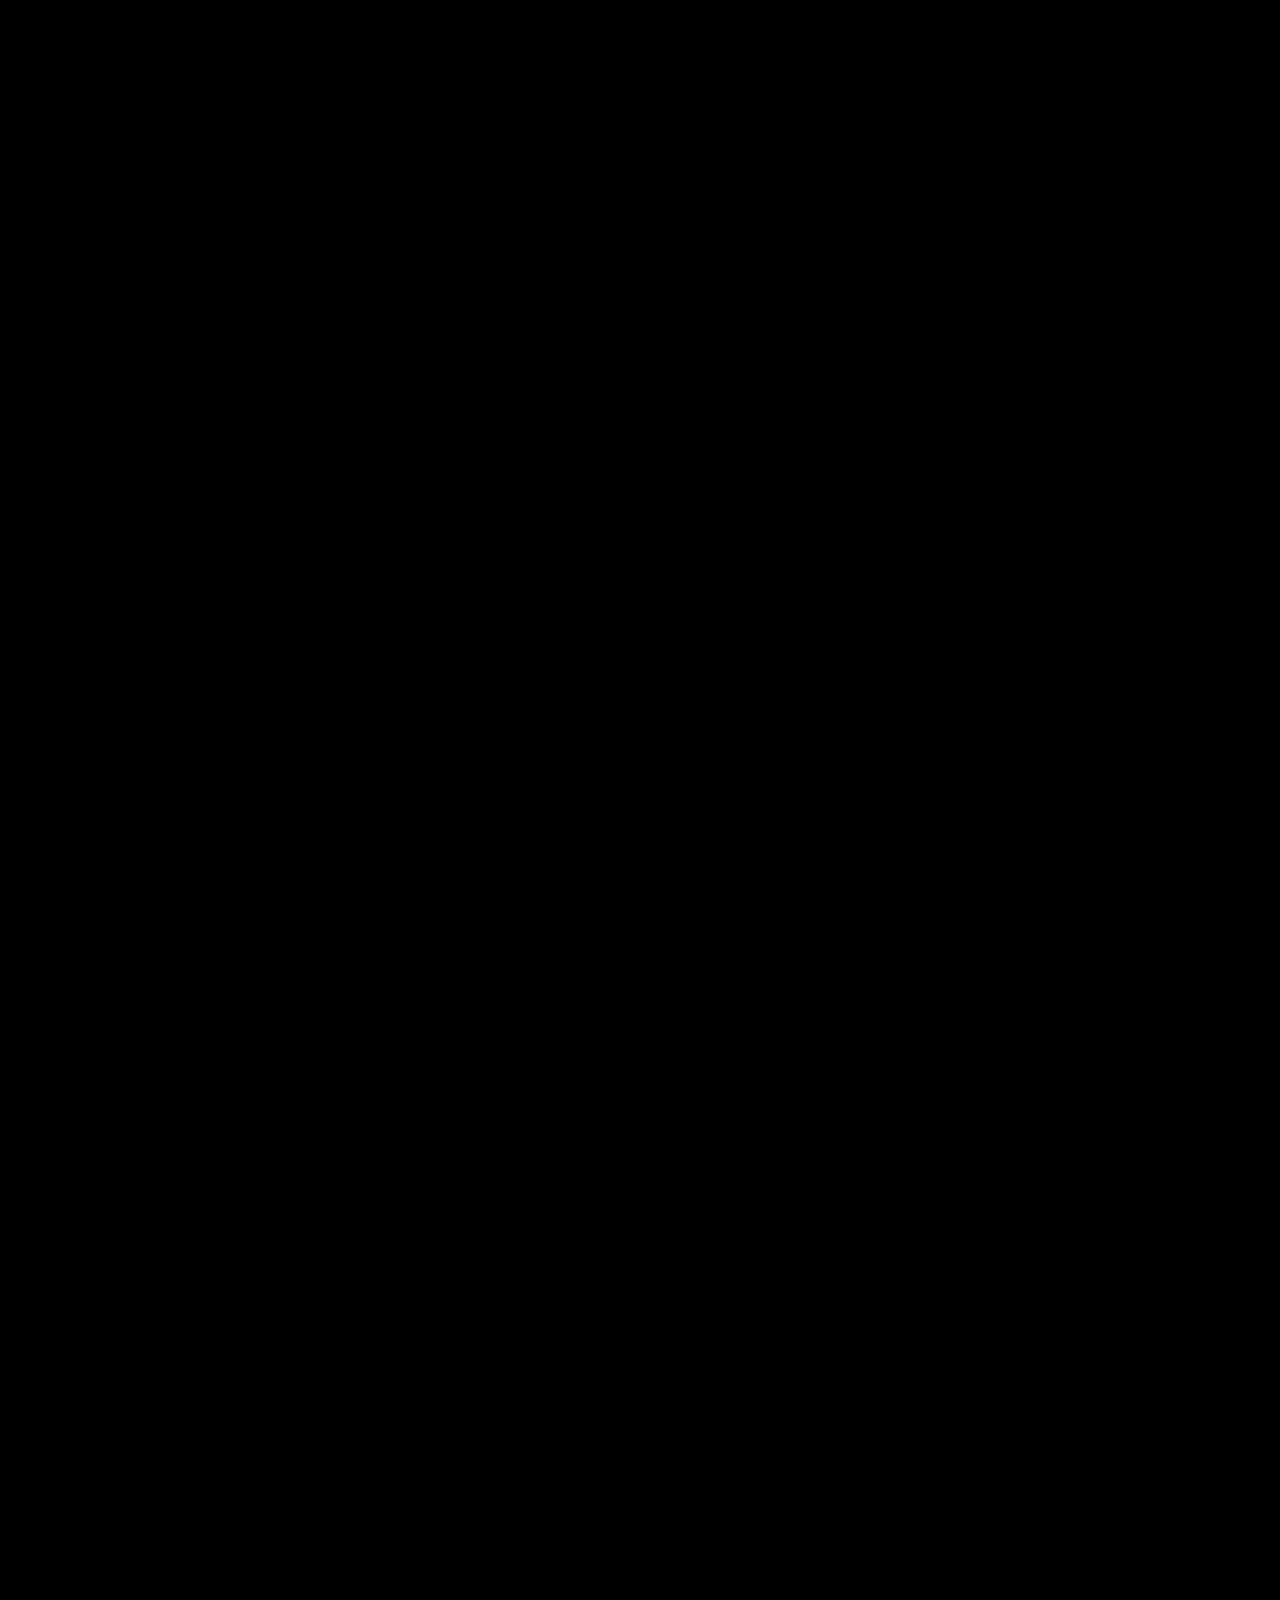
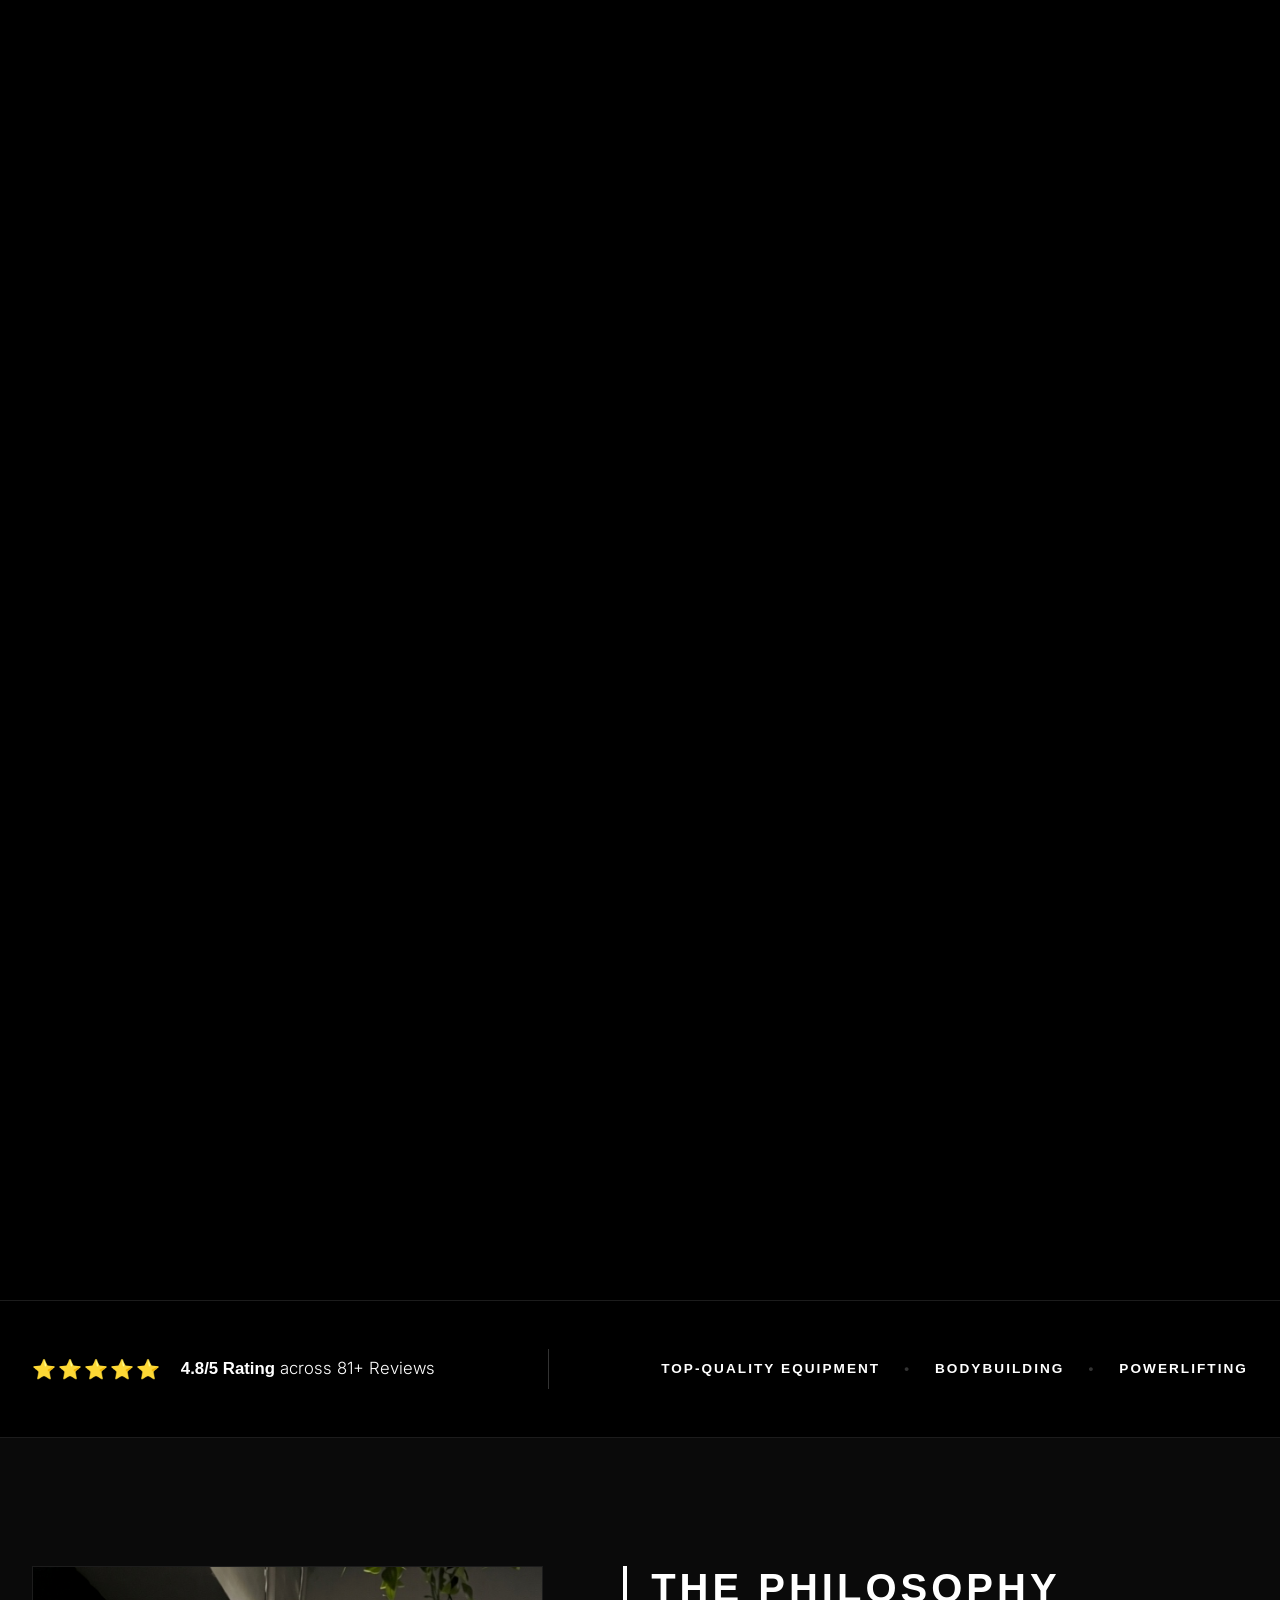
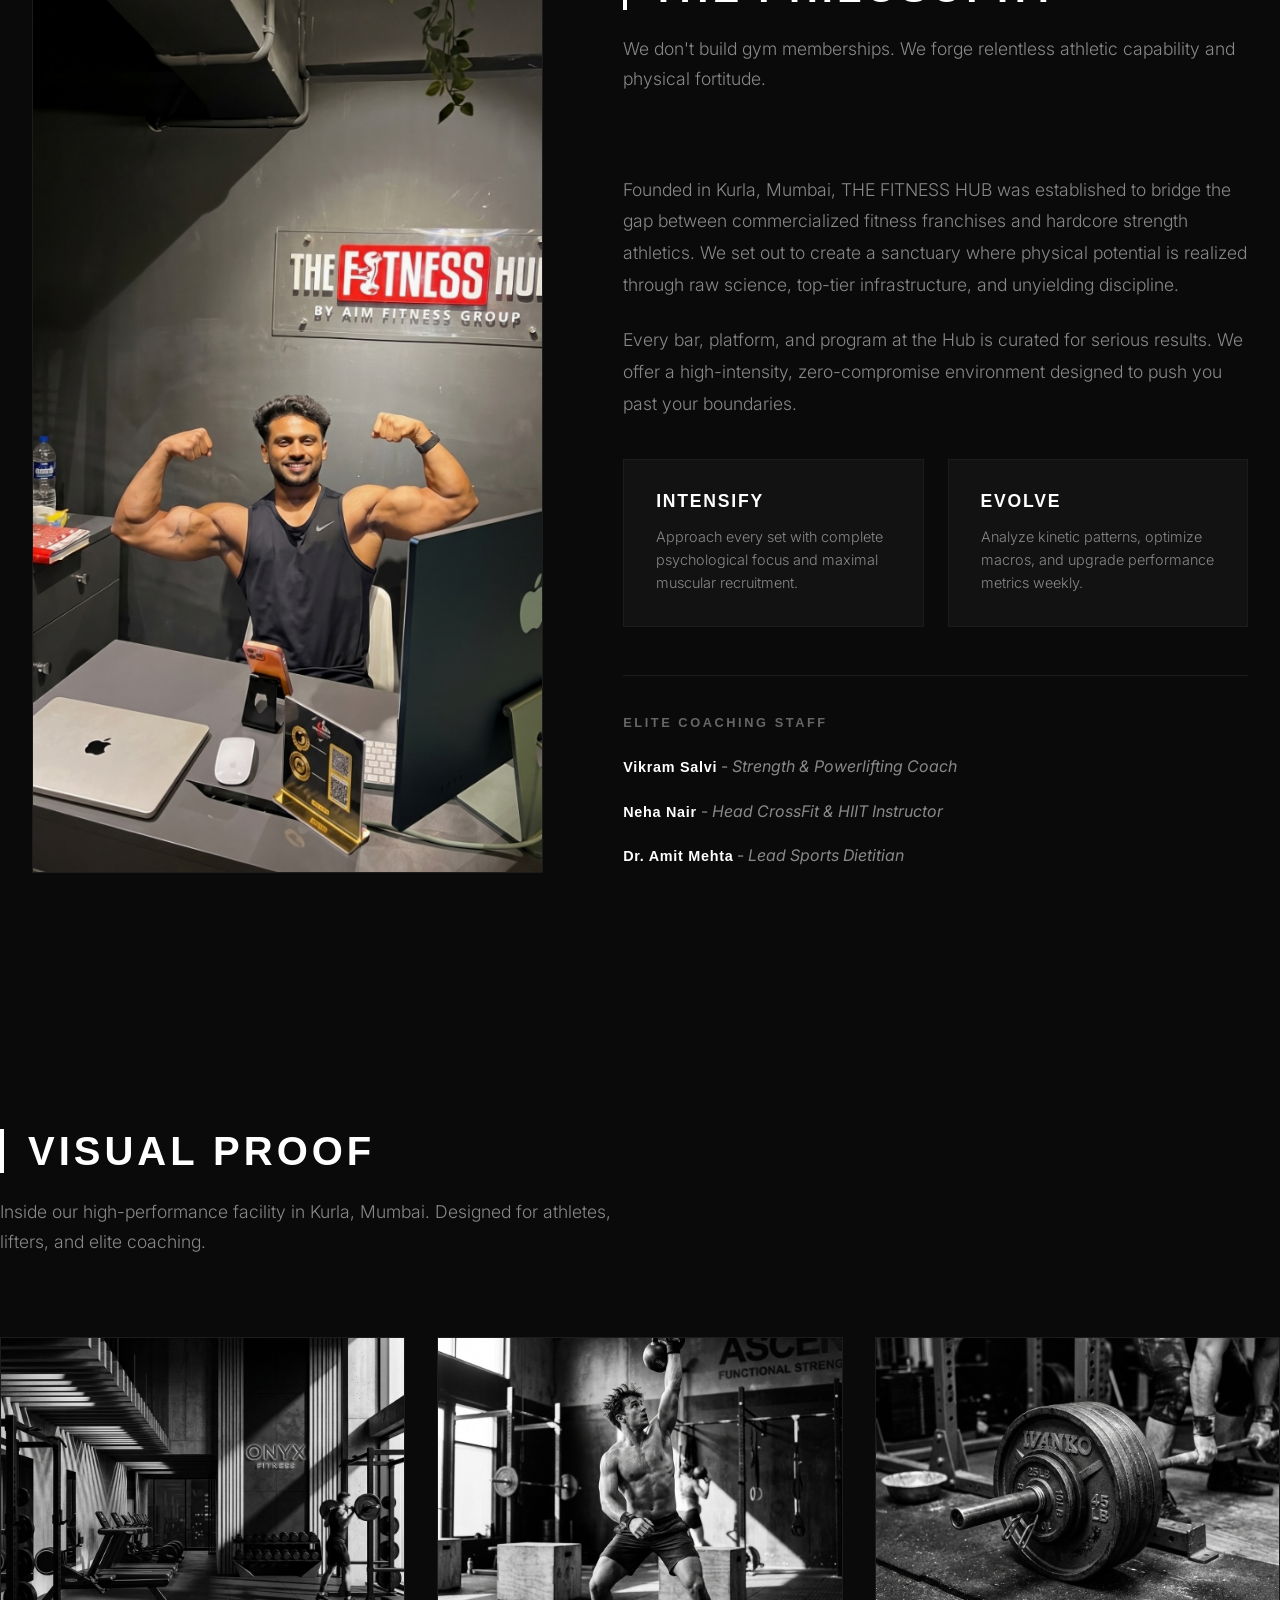
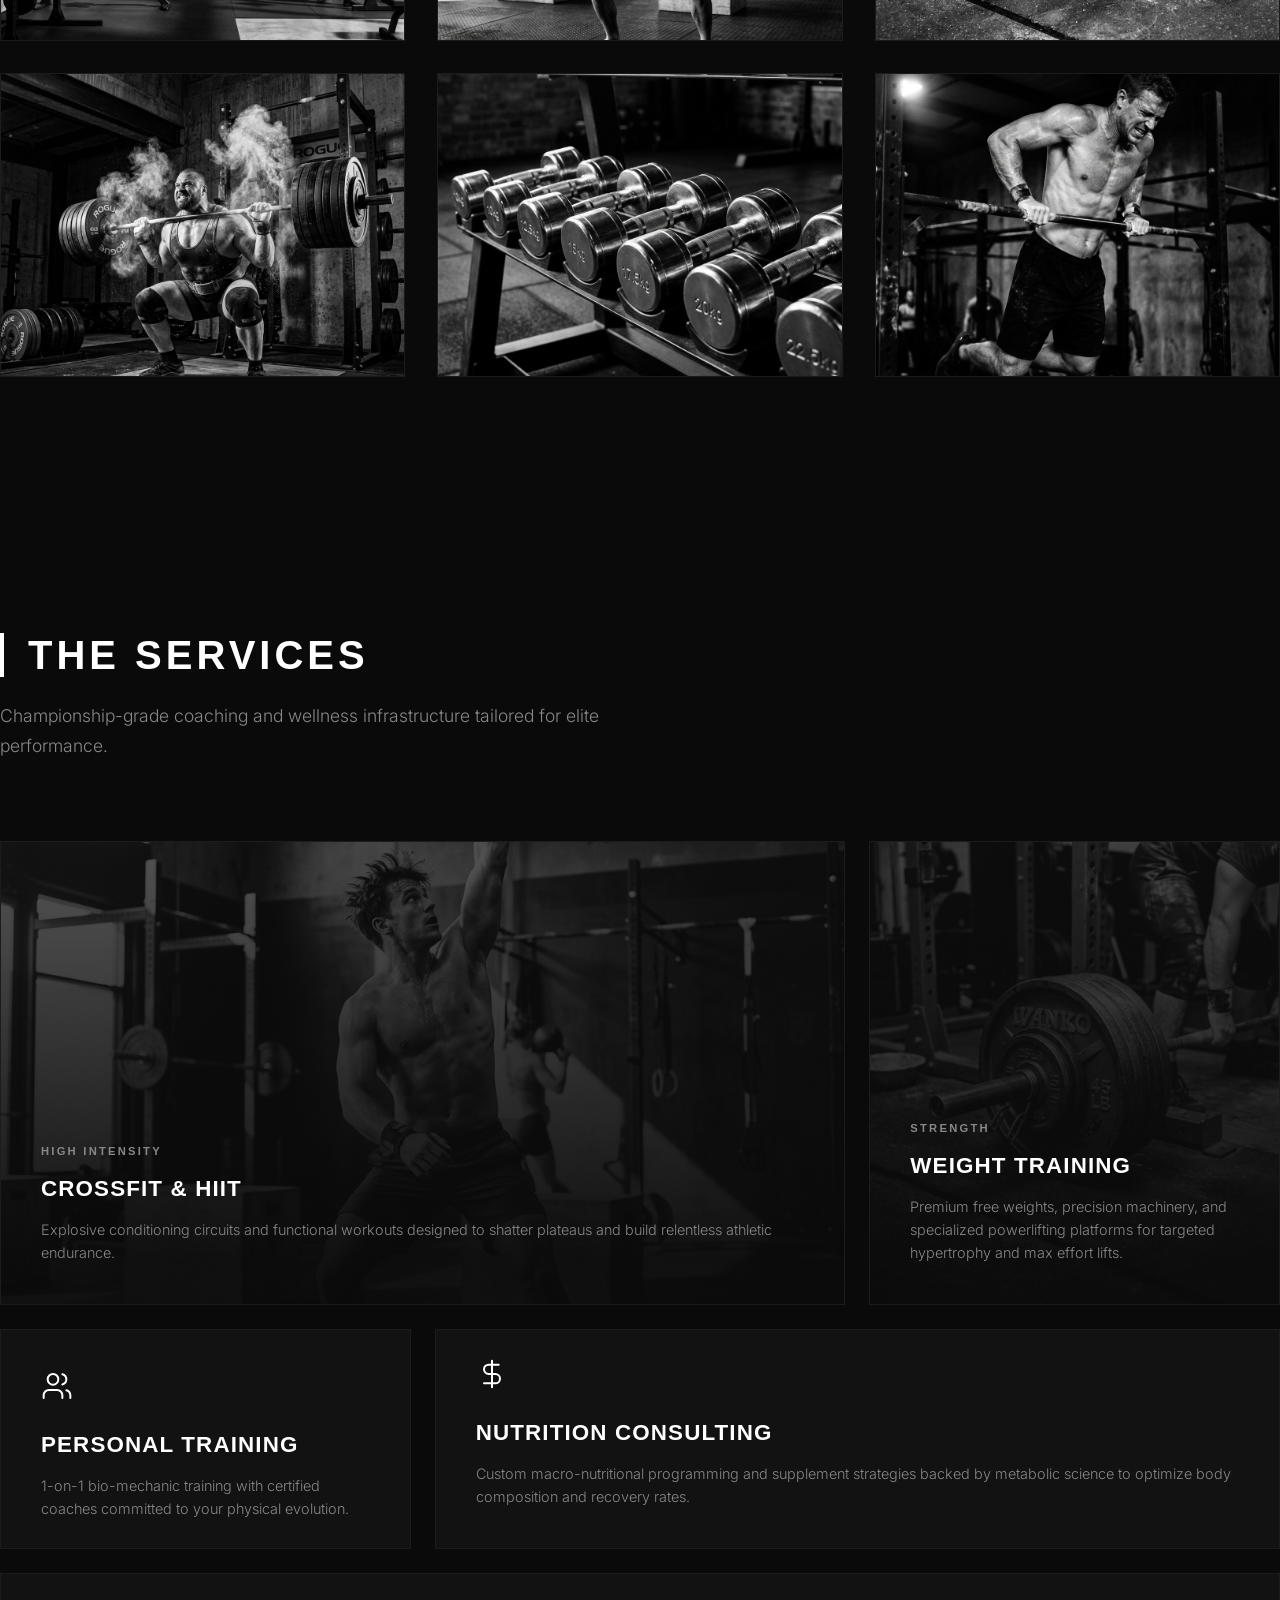
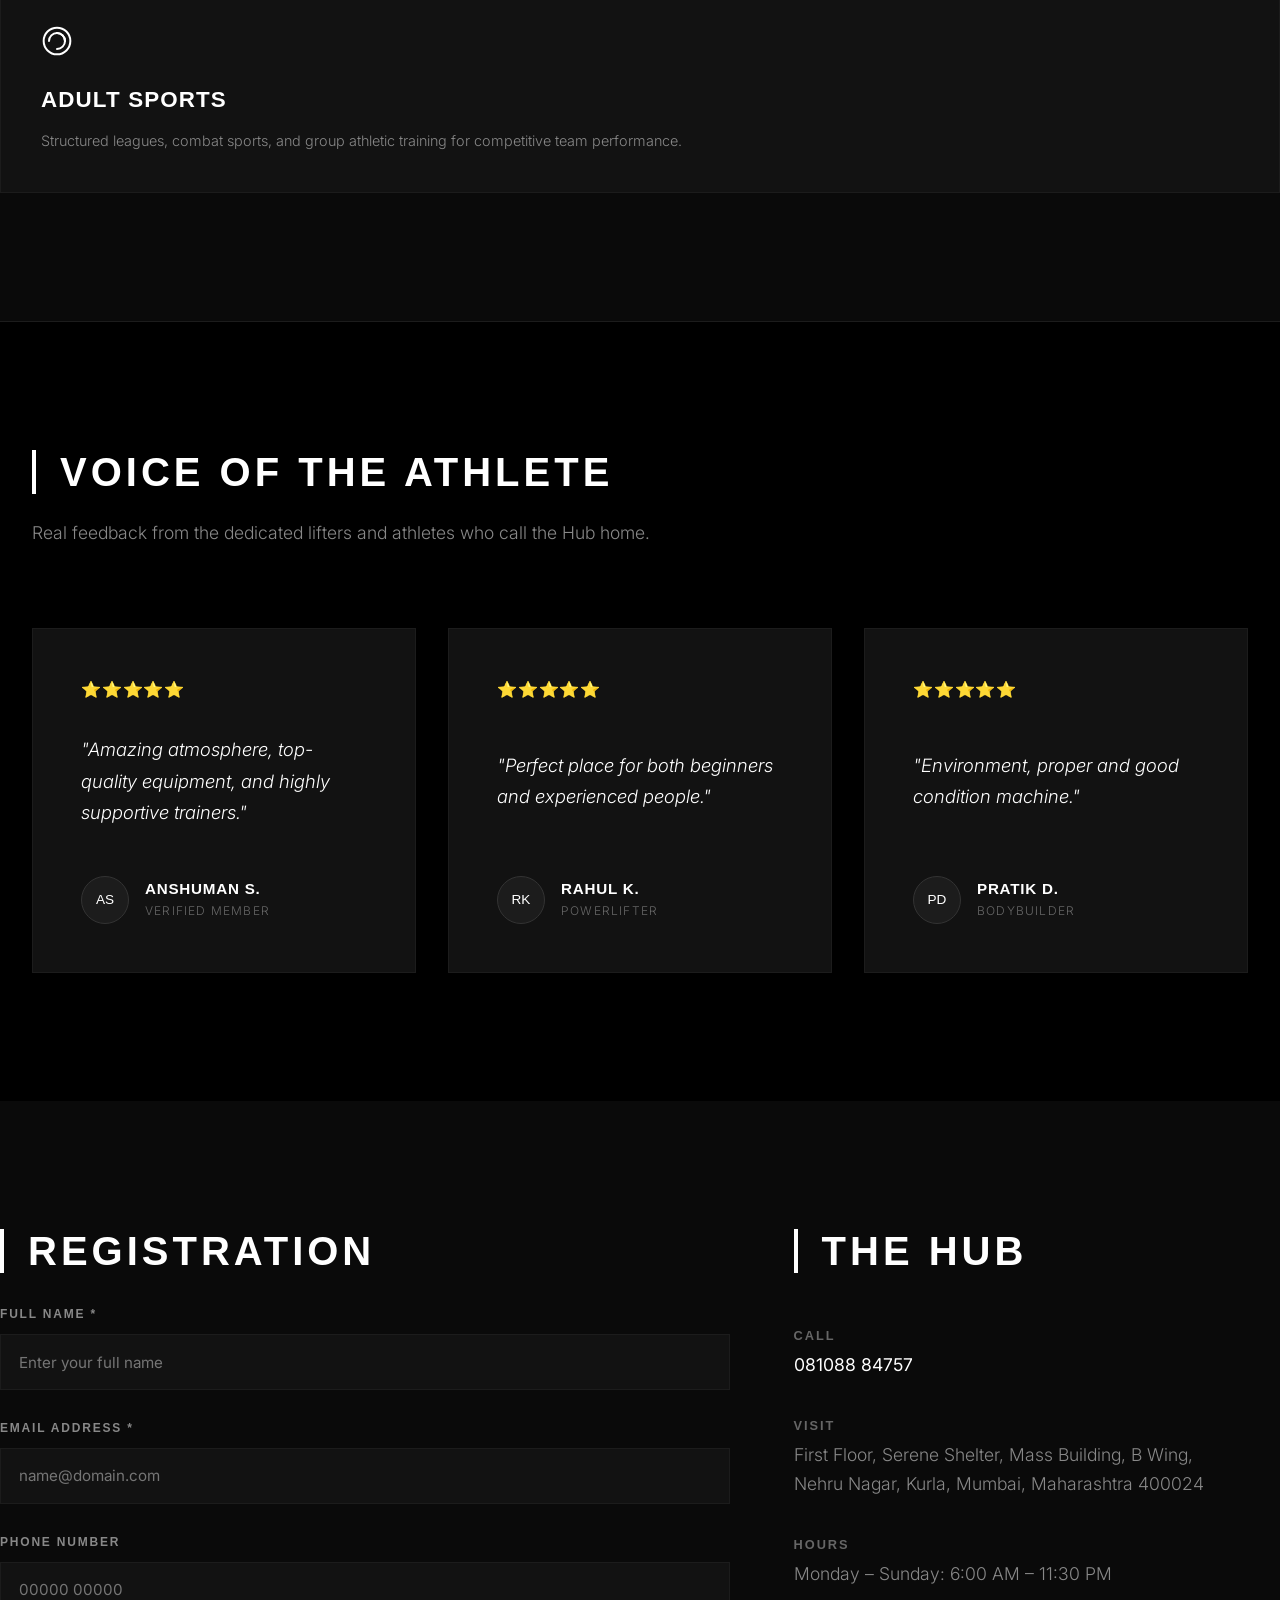
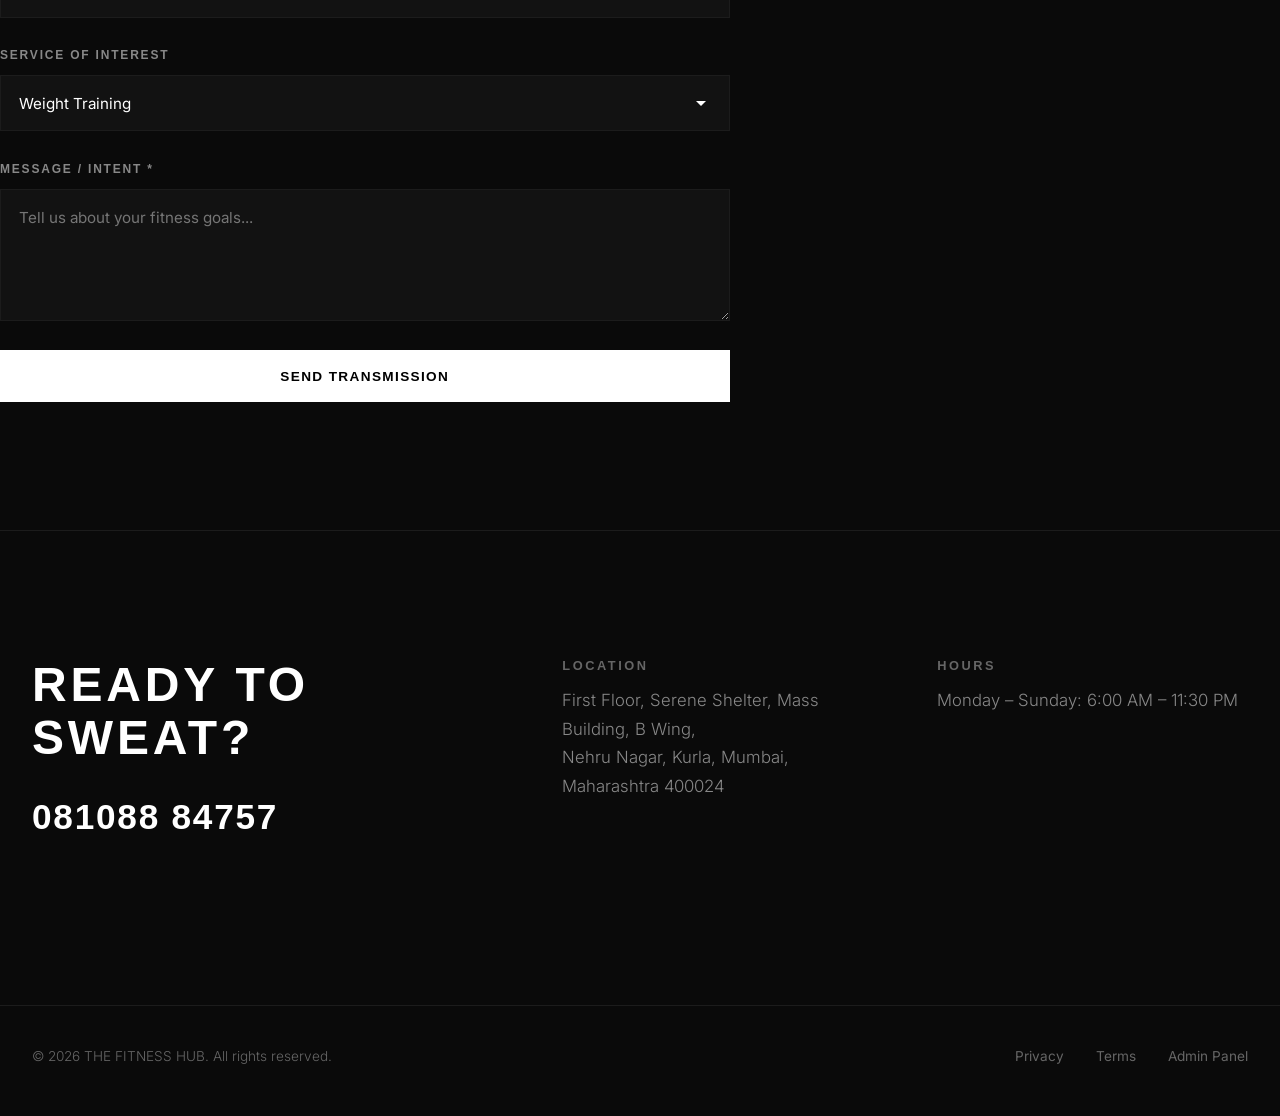
==== commit bd4a72cc: "feat: add services editor section inside admin overlay dashboard and make bento grid dynamic" ====
--- a/index.html
+++ b/index.html
@@ -304,61 +304,8 @@
                 <p class="section-subtitle">Championship-grade coaching and wellness infrastructure tailored for elite performance.</p>
             </div>
             
-            <div class="bento-grid">
-                <!-- Card 1: CrossFit & HIIT -->
-                <article class="bento-card card-large reveal">
-                    <img src="assets/crossfit.png" alt="Relentless functional training and high-intensity kettlebell workouts at THE FITNESS HUB in Kurla, Mumbai" class="card-bg-img" loading="lazy">
-                    <div class="card-overlay" aria-hidden="true"></div>
-                    <div class="card-content">
-                        <div class="card-tag">HIGH INTENSITY</div>
-                        <h3 class="card-title">CrossFit & HIIT</h3>
-                        <p class="card-description">Explosive conditioning circuits and functional workouts designed to shatter plateaus and build relentless athletic endurance.</p>
-                    </div>
-                </article>
-
-                <!-- Card 2: Weight Training -->
-                <article class="bento-card card-medium reveal">
-                    <img src="assets/bodybuilding.png" alt="Premium bodybuilding and heavy powerlifting weight training plates at THE FITNESS HUB in Kurla, Mumbai" class="card-bg-img" loading="lazy">
-                    <div class="card-overlay" aria-hidden="true"></div>
-                    <div class="card-content">
-                        <div class="card-tag">STRENGTH</div>
-                        <h3 class="card-title">Weight Training</h3>
-                        <p class="card-description">Premium free weights, precision machinery, and specialized powerlifting platforms for targeted hypertrophy and max effort lifts.</p>
-                    </div>
-                </article>
-
-                <!-- Card 3: Personal Training -->
-                <article class="bento-card card-small reveal">
-                    <div class="card-content">
-                        <div class="card-icon" aria-hidden="true">
-                            <svg xmlns="http://www.w3.org/2000/svg" width="32" height="32" viewBox="0 0 24 24" fill="none" stroke="currentColor" stroke-width="1.5" stroke-linecap="round" stroke-linejoin="round"><path d="M16 21v-2a4 4 0 0 0-4-4H6a4 4 0 0 0-4 4v2"/><circle cx="9" cy="7" r="4"/><path d="M22 21v-2a4 4 0 0 0-3-3.87"/><path d="M16 3.13a4 4 0 0 1 0 7.75"/></svg>
-                        </div>
-                        <h3 class="card-title">Personal Training</h3>
-                        <p class="card-description">1-on-1 bio-mechanic training with certified coaches committed to your physical evolution.</p>
-                    </div>
-                </article>
-
-                <!-- Card 4: Nutrition Consulting -->
-                <article class="bento-card card-wide reveal">
-                    <div class="card-content">
-                        <div class="card-icon" aria-hidden="true">
-                            <svg xmlns="http://www.w3.org/2000/svg" width="32" height="32" viewBox="0 0 24 24" fill="none" stroke="currentColor" stroke-width="1.5" stroke-linecap="round" stroke-linejoin="round"><path d="M12 2v20"/><path d="M17 5H9.5a3.5 3.5 0 0 0 0 7h5a3.5 3.5 0 0 1 0 7H6"/></svg>
-                        </div>
-                        <h3 class="card-title">Nutrition Consulting</h3>
-                        <p class="card-description">Custom macro-nutritional programming and supplement strategies backed by metabolic science to optimize body composition and recovery rates.</p>
-                    </div>
-                </article>
-
-                <!-- Card 5: Adult Sports -->
-                <article class="bento-card card-full reveal">
-                    <div class="card-content">
-                        <div class="card-icon" aria-hidden="true">
-                            <svg xmlns="http://www.w3.org/2000/svg" width="32" height="32" viewBox="0 0 24 24" fill="none" stroke="currentColor" stroke-width="1.5" stroke-linecap="round" stroke-linejoin="round"><circle cx="12" cy="12" r="10"/><path d="M6 12A6 6 0 0 1 18 12"/><path d="M12 6A6 6 0 0 1 12 18"/></svg>
-                        </div>
-                        <h3 class="card-title">Adult Sports</h3>
-                        <p class="card-description">Structured leagues, combat sports, and group athletic training for competitive team performance.</p>
-                    </div>
-                </article>
+            <div class="bento-grid" id="dynamic-services-grid">
+                <!-- Dynamically Loaded Services via JS -->
             </div>
         </section>
 
@@ -541,6 +488,7 @@
                     <button class="tab-btn" id="tab-gallery-btn" style="background: none; border: none; color: var(--color-text-gray); font-family: var(--font-heading); font-size: 0.8rem; cursor: pointer; padding-bottom: 0.5rem; border-bottom: 2px solid transparent;">GALLERY</button>
                     <button class="tab-btn" id="tab-testimonials-btn" style="background: none; border: none; color: var(--color-text-gray); font-family: var(--font-heading); font-size: 0.8rem; cursor: pointer; padding-bottom: 0.5rem; border-bottom: 2px solid transparent;">TESTIMONIALS</button>
                     <button class="tab-btn" id="tab-membership-btn" style="background: none; border: none; color: var(--color-text-gray); font-family: var(--font-heading); font-size: 0.8rem; cursor: pointer; padding-bottom: 0.5rem; border-bottom: 2px solid transparent;">PRICING PLANS</button>
+                    <button class="tab-btn" id="tab-services-btn" style="background: none; border: none; color: var(--color-text-gray); font-family: var(--font-heading); font-size: 0.8rem; cursor: pointer; padding-bottom: 0.5rem; border-bottom: 2px solid transparent;">SERVICES</button>
                     <button class="tab-btn" id="tab-content-btn" style="background: none; border: none; color: var(--color-text-gray); font-family: var(--font-heading); font-size: 0.8rem; cursor: pointer; padding-bottom: 0.5rem; border-bottom: 2px solid transparent;">PAGE TEXTS</button>
                 </div>
                 
@@ -728,6 +676,118 @@
                     </form>
                 </div>
                 
+                <!-- Tab: Services Content -->
+                <div class="tab-content" id="tab-services-content" style="display: none;">
+                    <form id="admin-services-form" class="admin-form" style="border: 1px solid var(--color-border-dim); padding: 1.5rem; max-height: 400px; overflow-y: auto; display: flex; flex-direction: column; gap: 1.5rem;">
+                        <h3 style="font-size: 1rem; letter-spacing: 0.05em; border-bottom: 1px solid var(--color-border-dim); padding-bottom: 0.5rem;">SERVICES SECTION EDITOR</h3>
+                        
+                        <!-- Service 1 -->
+                        <div class="service-edit-card" style="border: 1px solid var(--color-border-dim); padding: 1.2rem; background: var(--color-bg-pure);">
+                            <h4 style="font-family: var(--font-heading); font-size: 0.8rem; color: var(--color-text-white); margin-bottom: 1rem;">SERVICE 1 (CrossFit & HIIT)</h4>
+                            <div class="form-group" style="margin-bottom: 0.8rem;">
+                                <label for="edit-service1-tag">TAG</label>
+                                <input type="text" id="edit-service1-tag" required>
+                            </div>
+                            <div class="form-group" style="margin-bottom: 0.8rem;">
+                                <label for="edit-service1-title">TITLE</label>
+                                <input type="text" id="edit-service1-title" required>
+                            </div>
+                            <div class="form-group" style="margin-bottom: 0.8rem;">
+                                <label for="edit-service1-desc">DESCRIPTION</label>
+                                <textarea id="edit-service1-desc" rows="3" required></textarea>
+                            </div>
+                            <div class="form-group" style="margin-bottom: 0.8rem;">
+                                <label style="font-family: var(--font-heading); font-size: 0.7rem; color: var(--color-text-gray); margin-bottom: 0.5rem; display: block;">IMAGE SOURCE</label>
+                                <div style="display: flex; gap: 1.5rem; font-size: 0.9rem;">
+                                    <label style="cursor: pointer; display: flex; align-items: center; gap: 0.5rem; font-weight: 300;"><input type="radio" name="service1-image-source" value="file" checked style="accent-color: white;"> Upload Local File</label>
+                                    <label style="cursor: pointer; display: flex; align-items: center; gap: 0.5rem; font-weight: 300;"><input type="radio" name="service1-image-source" value="url" style="accent-color: white;"> Web URL</label>
+                                </div>
+                            </div>
+                            <div class="form-group" id="service1-file-group" style="margin-bottom: 0.8rem;">
+                                <label for="edit-service1-file">SELECT LOCAL IMAGE</label>
+                                <input type="file" id="edit-service1-file" accept="image/*" style="width: 100%; padding: 0.5rem; background: var(--color-bg-primary); border: 1px solid var(--color-border-dim); color: white;">
+                            </div>
+                            <div class="form-group" id="service1-url-group" style="margin-bottom: 0.8rem; display: none;">
+                                <label for="edit-service1-url">IMAGE URL</label>
+                                <input type="text" id="edit-service1-url" placeholder="e.g., assets/crossfit.png or https://example.com/image.jpg">
+                            </div>
+                        </div>
+
+                        <!-- Service 2 -->
+                        <div class="service-edit-card" style="border: 1px solid var(--color-border-dim); padding: 1.2rem; background: var(--color-bg-pure);">
+                            <h4 style="font-family: var(--font-heading); font-size: 0.8rem; color: var(--color-text-white); margin-bottom: 1rem;">SERVICE 2 (Weight Training)</h4>
+                            <div class="form-group" style="margin-bottom: 0.8rem;">
+                                <label for="edit-service2-tag">TAG</label>
+                                <input type="text" id="edit-service2-tag" required>
+                            </div>
+                            <div class="form-group" style="margin-bottom: 0.8rem;">
+                                <label for="edit-service2-title">TITLE</label>
+                                <input type="text" id="edit-service2-title" required>
+                            </div>
+                            <div class="form-group" style="margin-bottom: 0.8rem;">
+                                <label for="edit-service2-desc">DESCRIPTION</label>
+                                <textarea id="edit-service2-desc" rows="3" required></textarea>
+                            </div>
+                            <div class="form-group" style="margin-bottom: 0.8rem;">
+                                <label style="font-family: var(--font-heading); font-size: 0.7rem; color: var(--color-text-gray); margin-bottom: 0.5rem; display: block;">IMAGE SOURCE</label>
+                                <div style="display: flex; gap: 1.5rem; font-size: 0.9rem;">
+                                    <label style="cursor: pointer; display: flex; align-items: center; gap: 0.5rem; font-weight: 300;"><input type="radio" name="service2-image-source" value="file" checked style="accent-color: white;"> Upload Local File</label>
+                                    <label style="cursor: pointer; display: flex; align-items: center; gap: 0.5rem; font-weight: 300;"><input type="radio" name="service2-image-source" value="url" style="accent-color: white;"> Web URL</label>
+                                </div>
+                            </div>
+                            <div class="form-group" id="service2-file-group" style="margin-bottom: 0.8rem;">
+                                <label for="edit-service2-file">SELECT LOCAL IMAGE</label>
+                                <input type="file" id="edit-service2-file" accept="image/*" style="width: 100%; padding: 0.5rem; background: var(--color-bg-primary); border: 1px solid var(--color-border-dim); color: white;">
+                            </div>
+                            <div class="form-group" id="service2-url-group" style="margin-bottom: 0.8rem; display: none;">
+                                <label for="edit-service2-url">IMAGE URL</label>
+                                <input type="text" id="edit-service2-url" placeholder="e.g., assets/bodybuilding.png or https://example.com/image.jpg">
+                            </div>
+                        </div>
+
+                        <!-- Service 3 -->
+                        <div class="service-edit-card" style="border: 1px solid var(--color-border-dim); padding: 1.2rem; background: var(--color-bg-pure);">
+                            <h4 style="font-family: var(--font-heading); font-size: 0.8rem; color: var(--color-text-white); margin-bottom: 1rem;">SERVICE 3 (Personal Training)</h4>
+                            <div class="form-group" style="margin-bottom: 0.8rem;">
+                                <label for="edit-service3-title">TITLE</label>
+                                <input type="text" id="edit-service3-title" required>
+                            </div>
+                            <div class="form-group" style="margin-bottom: 0.8rem;">
+                                <label for="edit-service3-desc">DESCRIPTION</label>
+                                <textarea id="edit-service3-desc" rows="3" required></textarea>
+                            </div>
+                        </div>
+
+                        <!-- Service 4 -->
+                        <div class="service-edit-card" style="border: 1px solid var(--color-border-dim); padding: 1.2rem; background: var(--color-bg-pure);">
+                            <h4 style="font-family: var(--font-heading); font-size: 0.8rem; color: var(--color-text-white); margin-bottom: 1rem;">SERVICE 4 (Nutrition Consulting)</h4>
+                            <div class="form-group" style="margin-bottom: 0.8rem;">
+                                <label for="edit-service4-title">TITLE</label>
+                                <input type="text" id="edit-service4-title" required>
+                            </div>
+                            <div class="form-group" style="margin-bottom: 0.8rem;">
+                                <label for="edit-service4-desc">DESCRIPTION</label>
+                                <textarea id="edit-service4-desc" rows="3" required></textarea>
+                            </div>
+                        </div>
+
+                        <!-- Service 5 -->
+                        <div class="service-edit-card" style="border: 1px solid var(--color-border-dim); padding: 1.2rem; background: var(--color-bg-pure);">
+                            <h4 style="font-family: var(--font-heading); font-size: 0.8rem; color: var(--color-text-white); margin-bottom: 1rem;">SERVICE 5 (Adult Sports)</h4>
+                            <div class="form-group" style="margin-bottom: 0.8rem;">
+                                <label for="edit-service5-title">TITLE</label>
+                                <input type="text" id="edit-service5-title" required>
+                            </div>
+                            <div class="form-group" style="margin-bottom: 0.8rem;">
+                                <label for="edit-service5-desc">DESCRIPTION</label>
+                                <textarea id="edit-service5-desc" rows="3" required></textarea>
+                            </div>
+                        </div>
+
+                        <button type="submit" class="btn btn-primary" style="padding: 0.8rem 1.5rem; font-size: 0.75rem; width: auto; margin-top: 1rem;">SAVE SERVICES</button>
+                    </form>
+                </div>
+                
                 <!-- Tab 5: Content Editor Content -->
                 <div class="tab-content" id="tab-content-content" style="display: none;">
                     <form id="admin-content-form" class="admin-form" style="border: 1px solid var(--color-border-dim); padding: 1.5rem; max-height: 400px; overflow-y: auto; display: flex; flex-direction: column; gap: 1.2rem;">
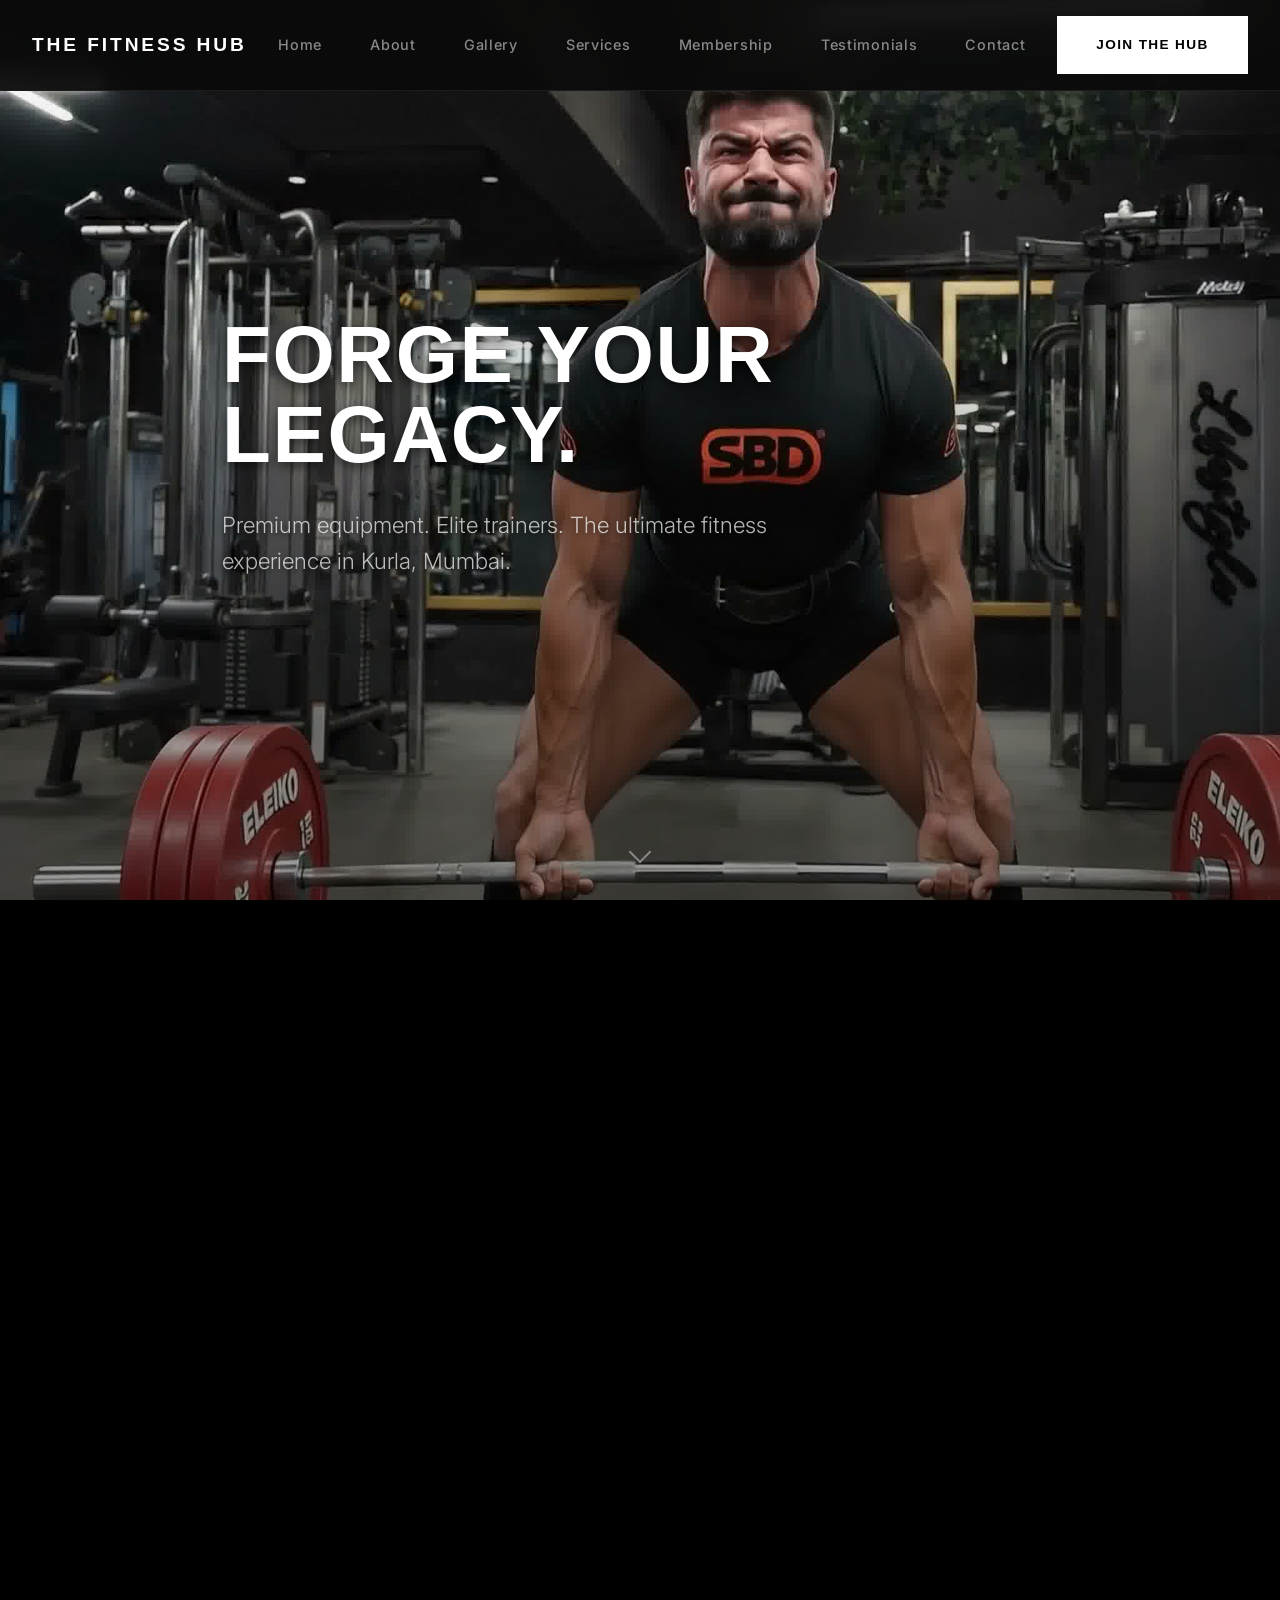
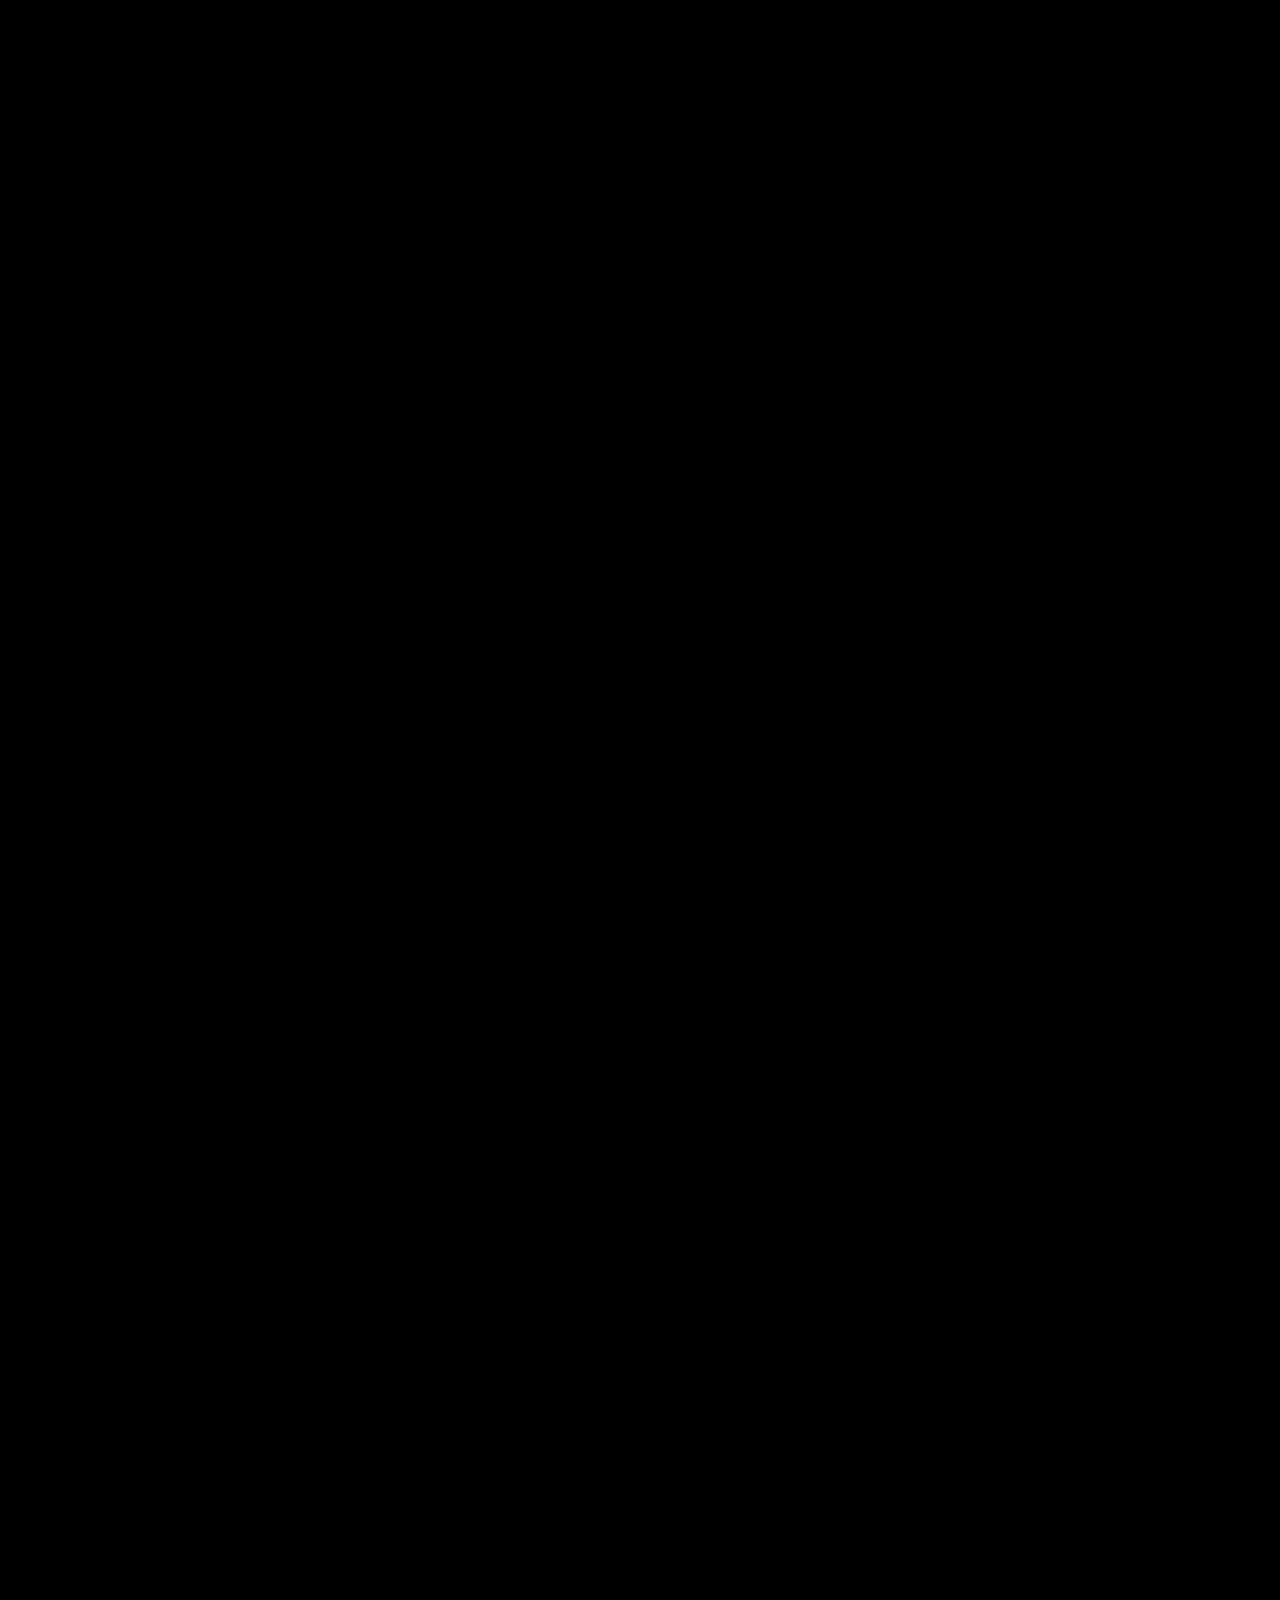
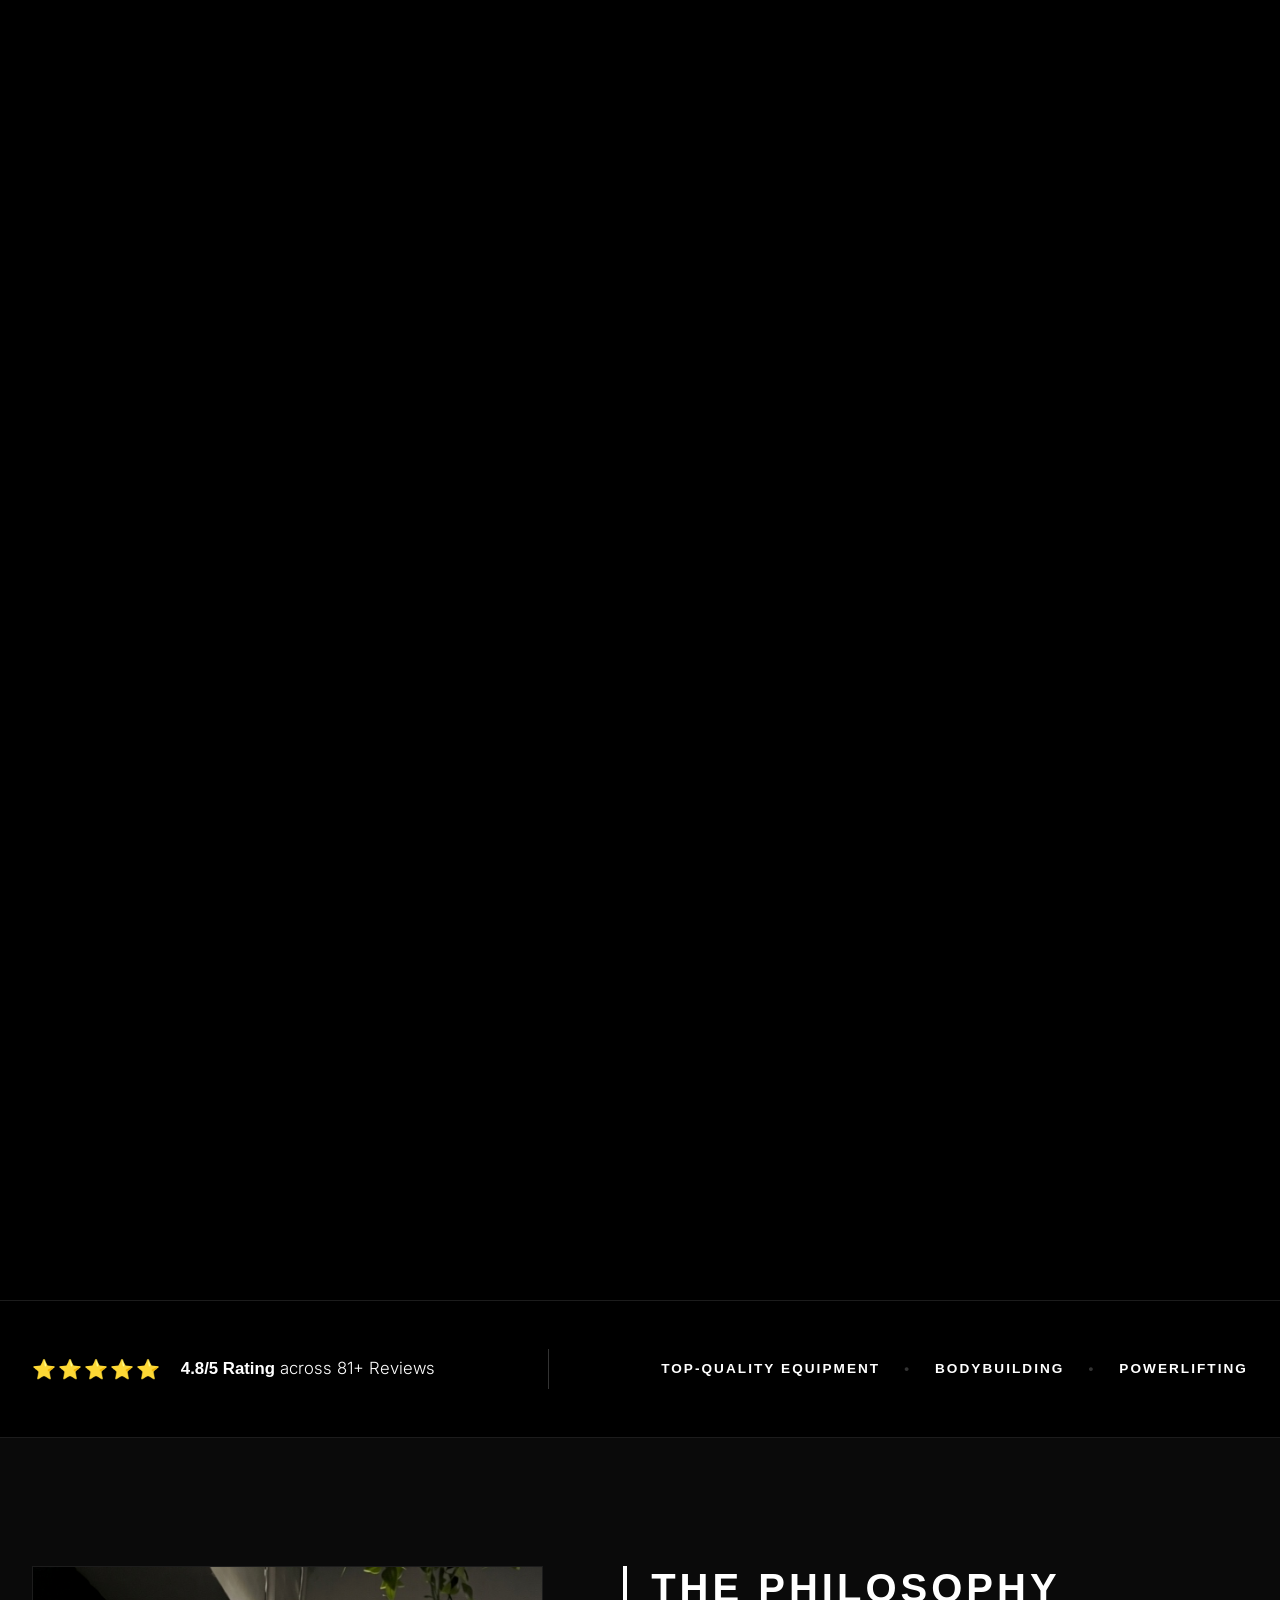
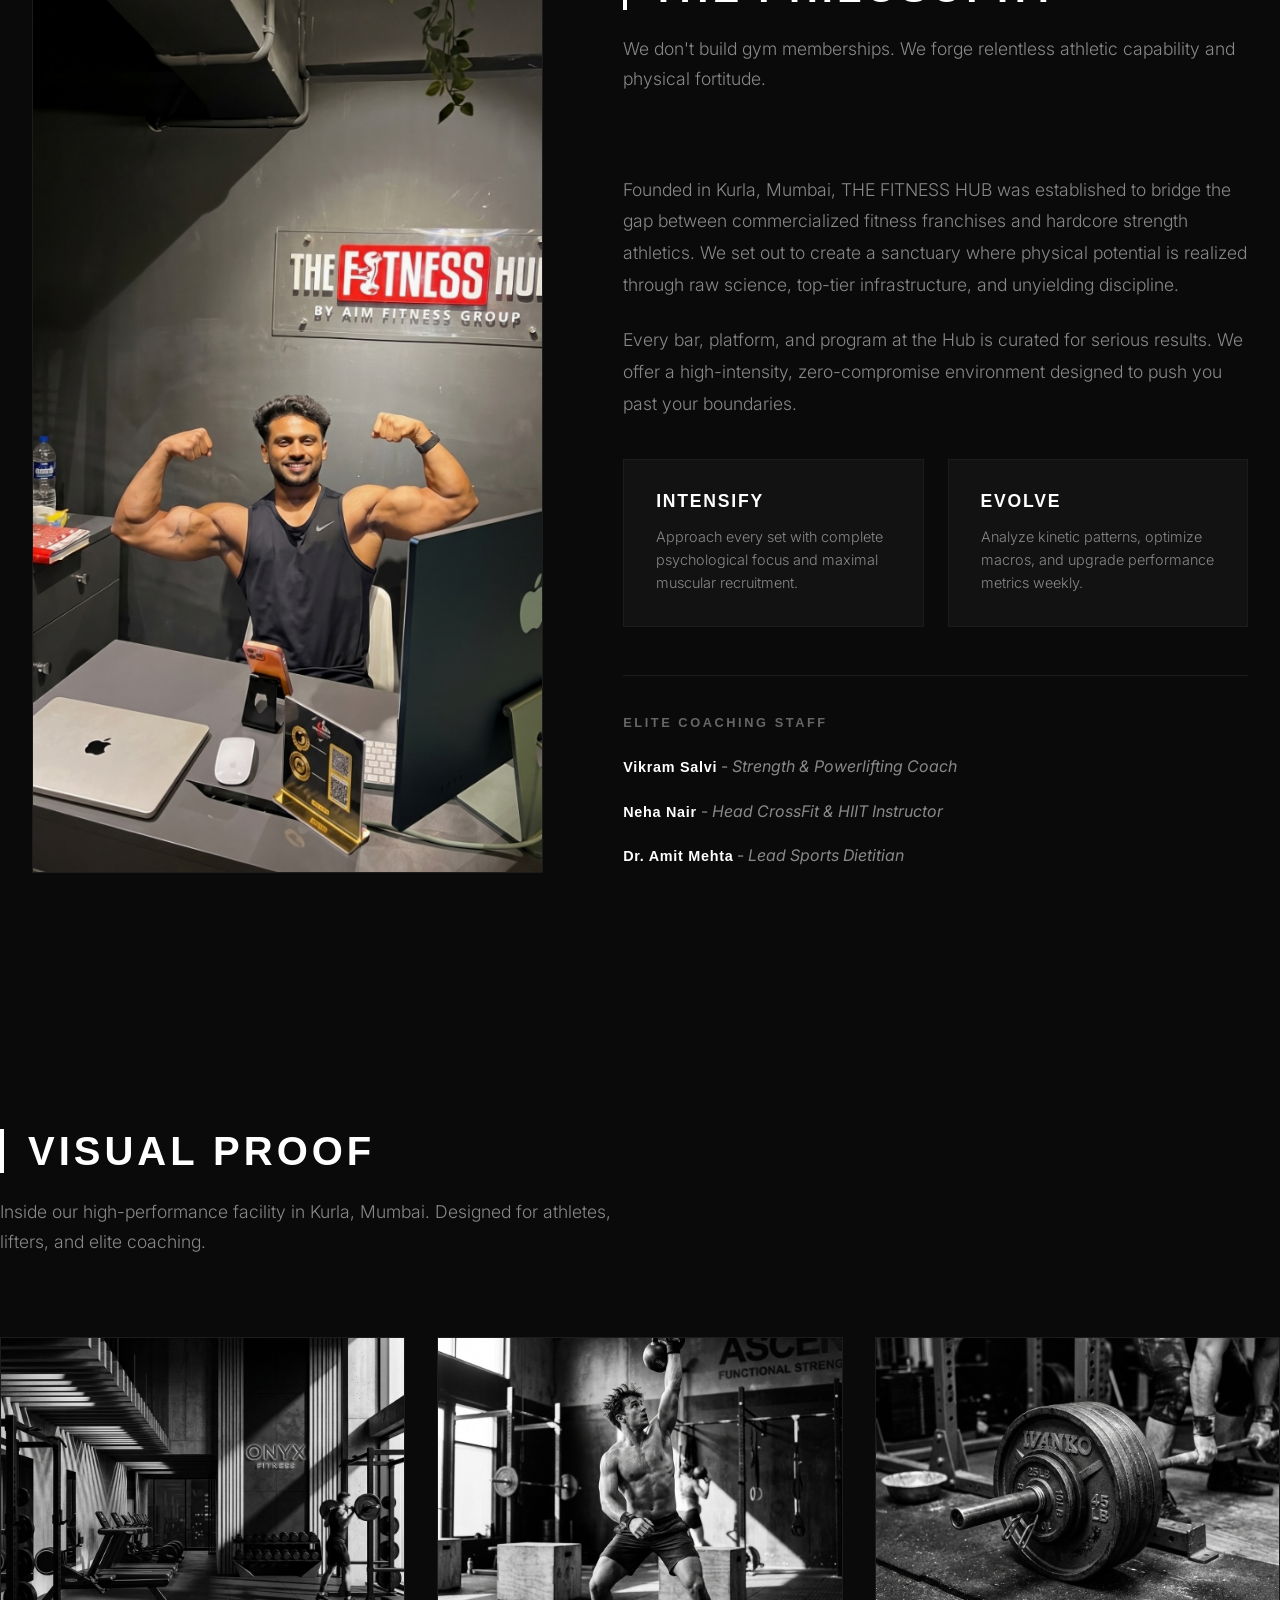
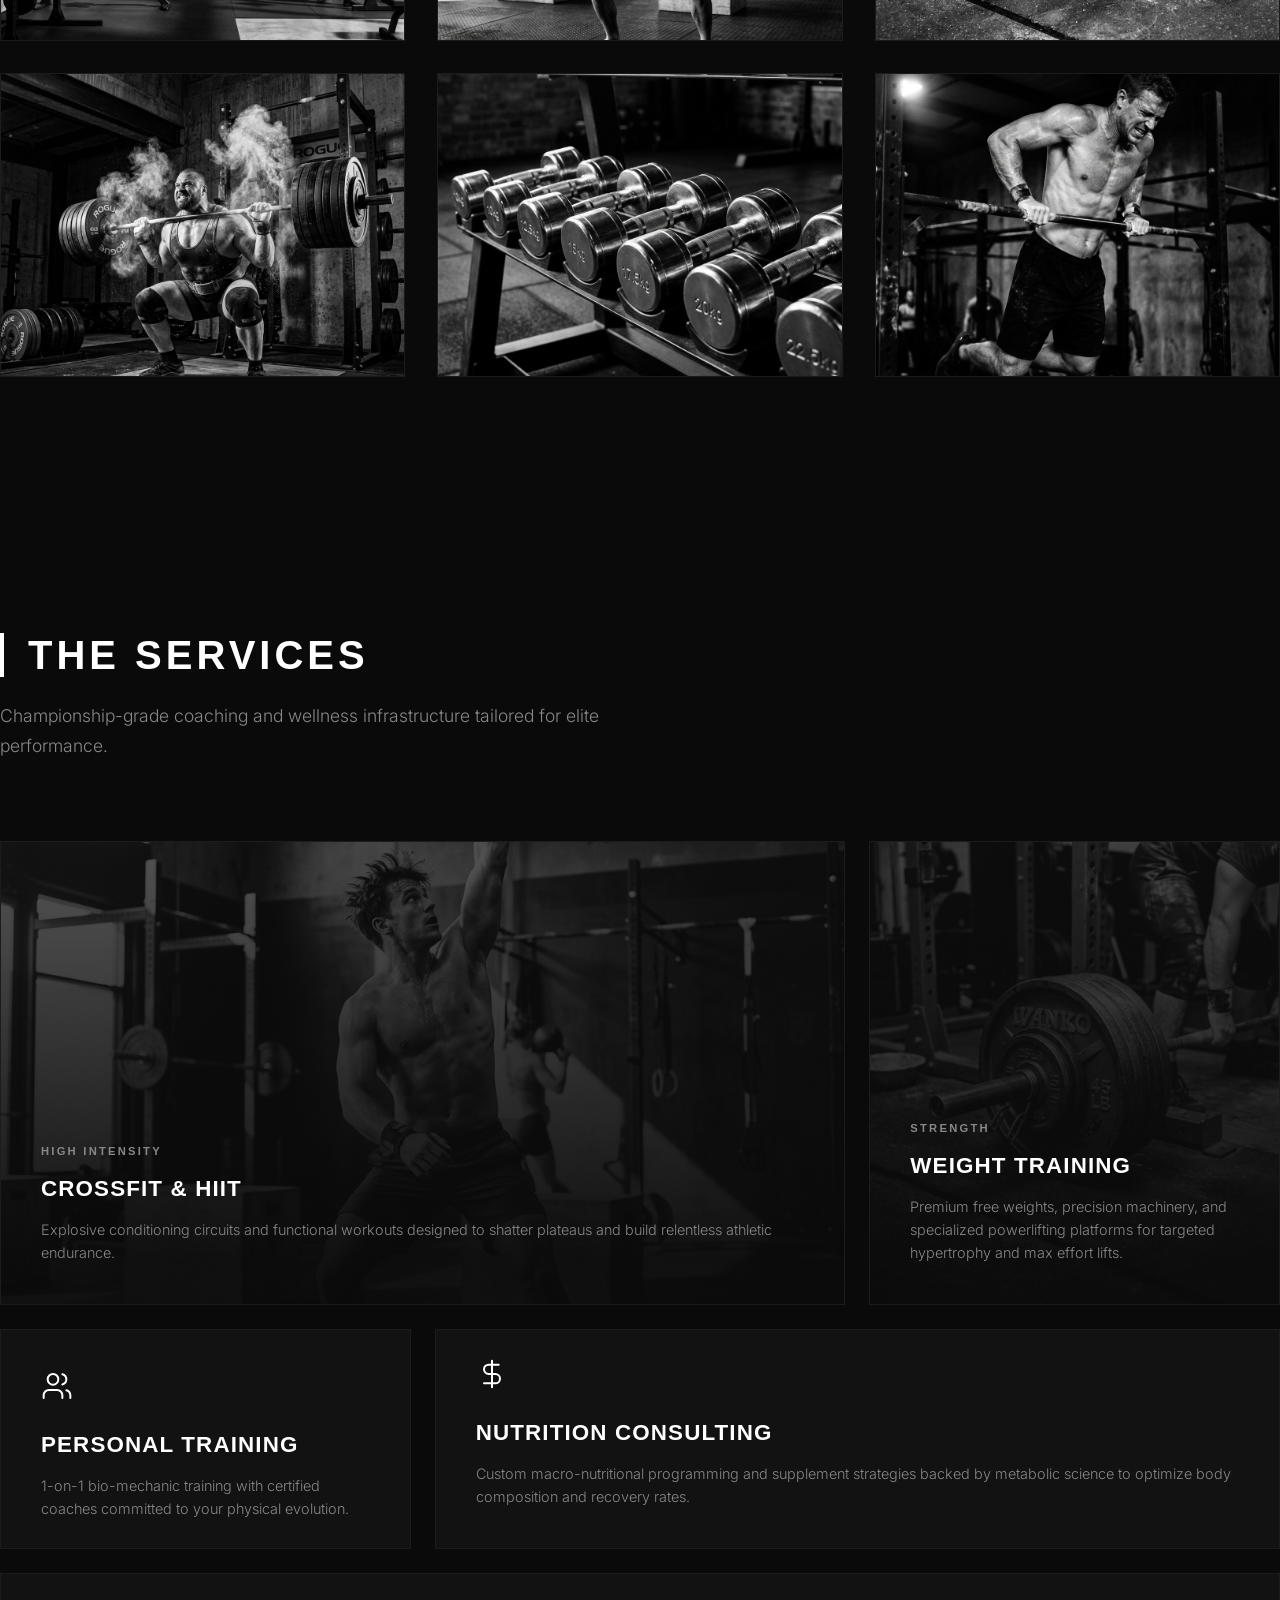
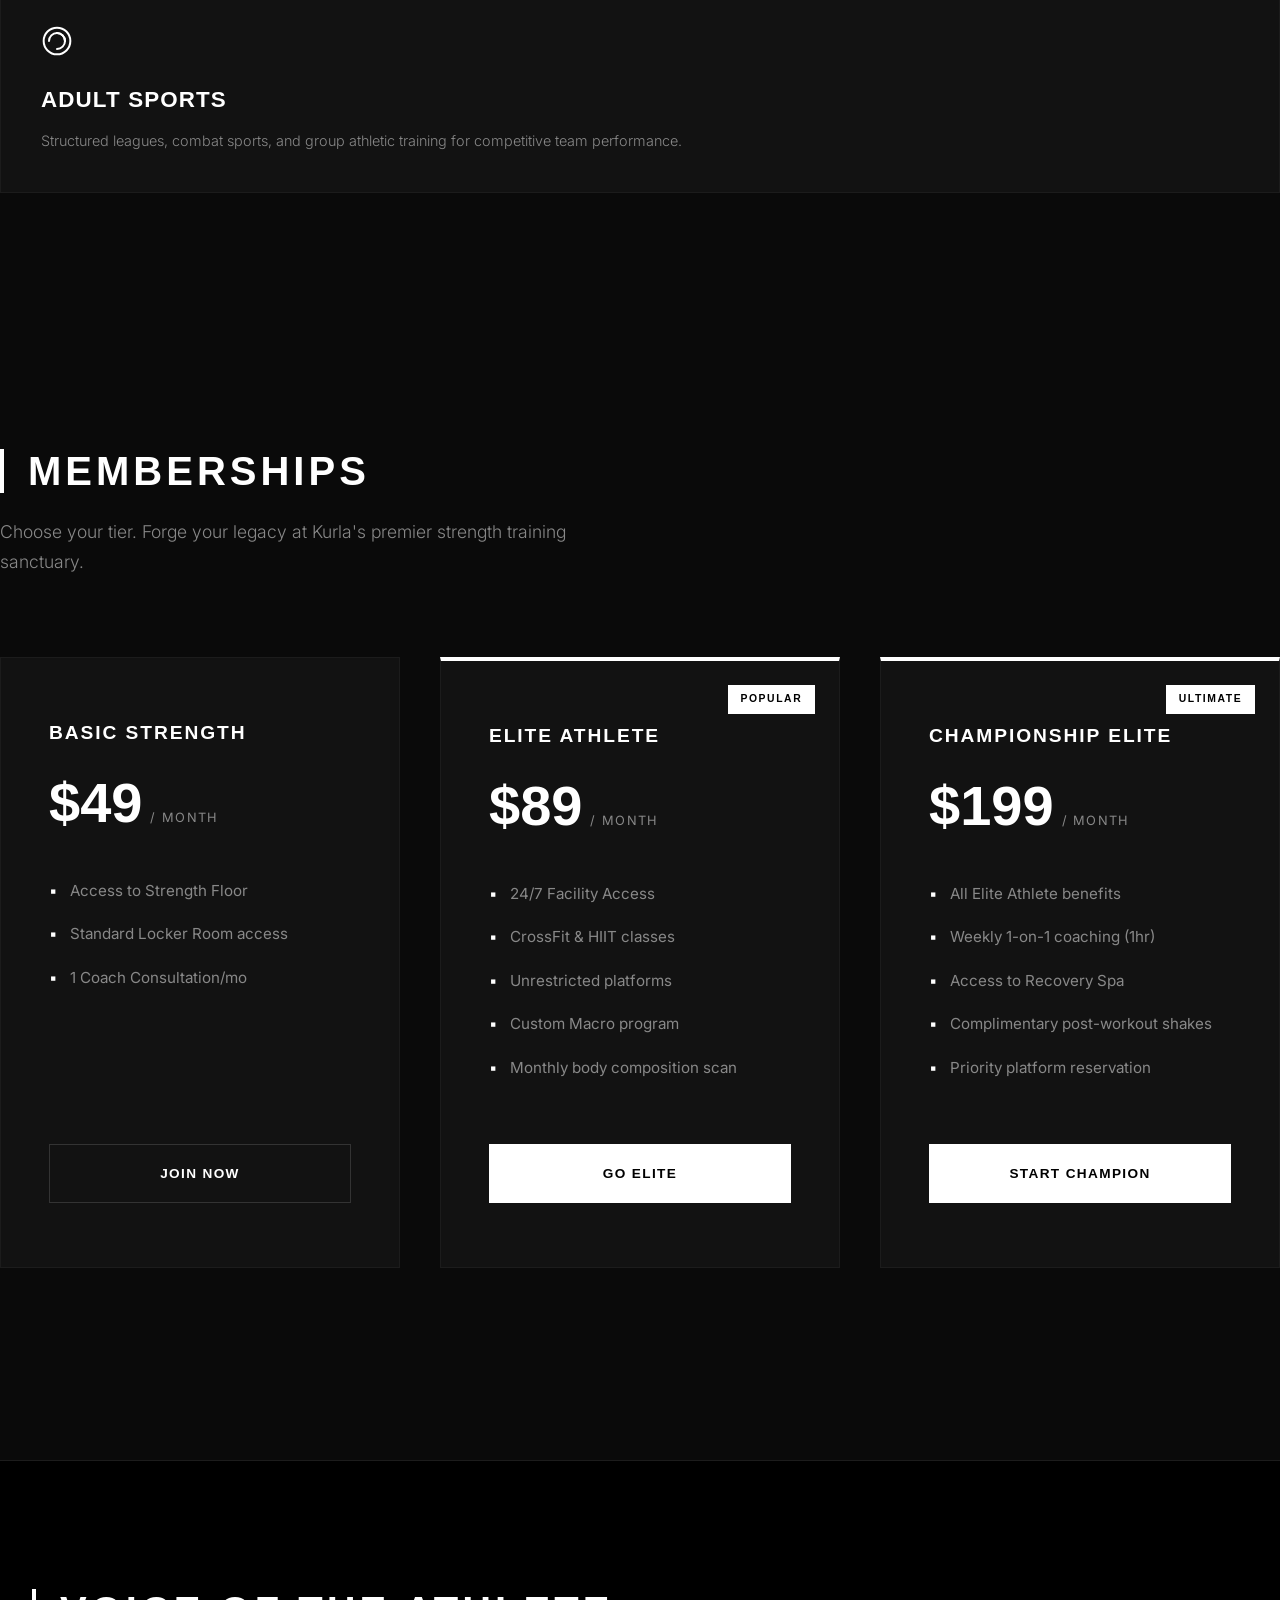
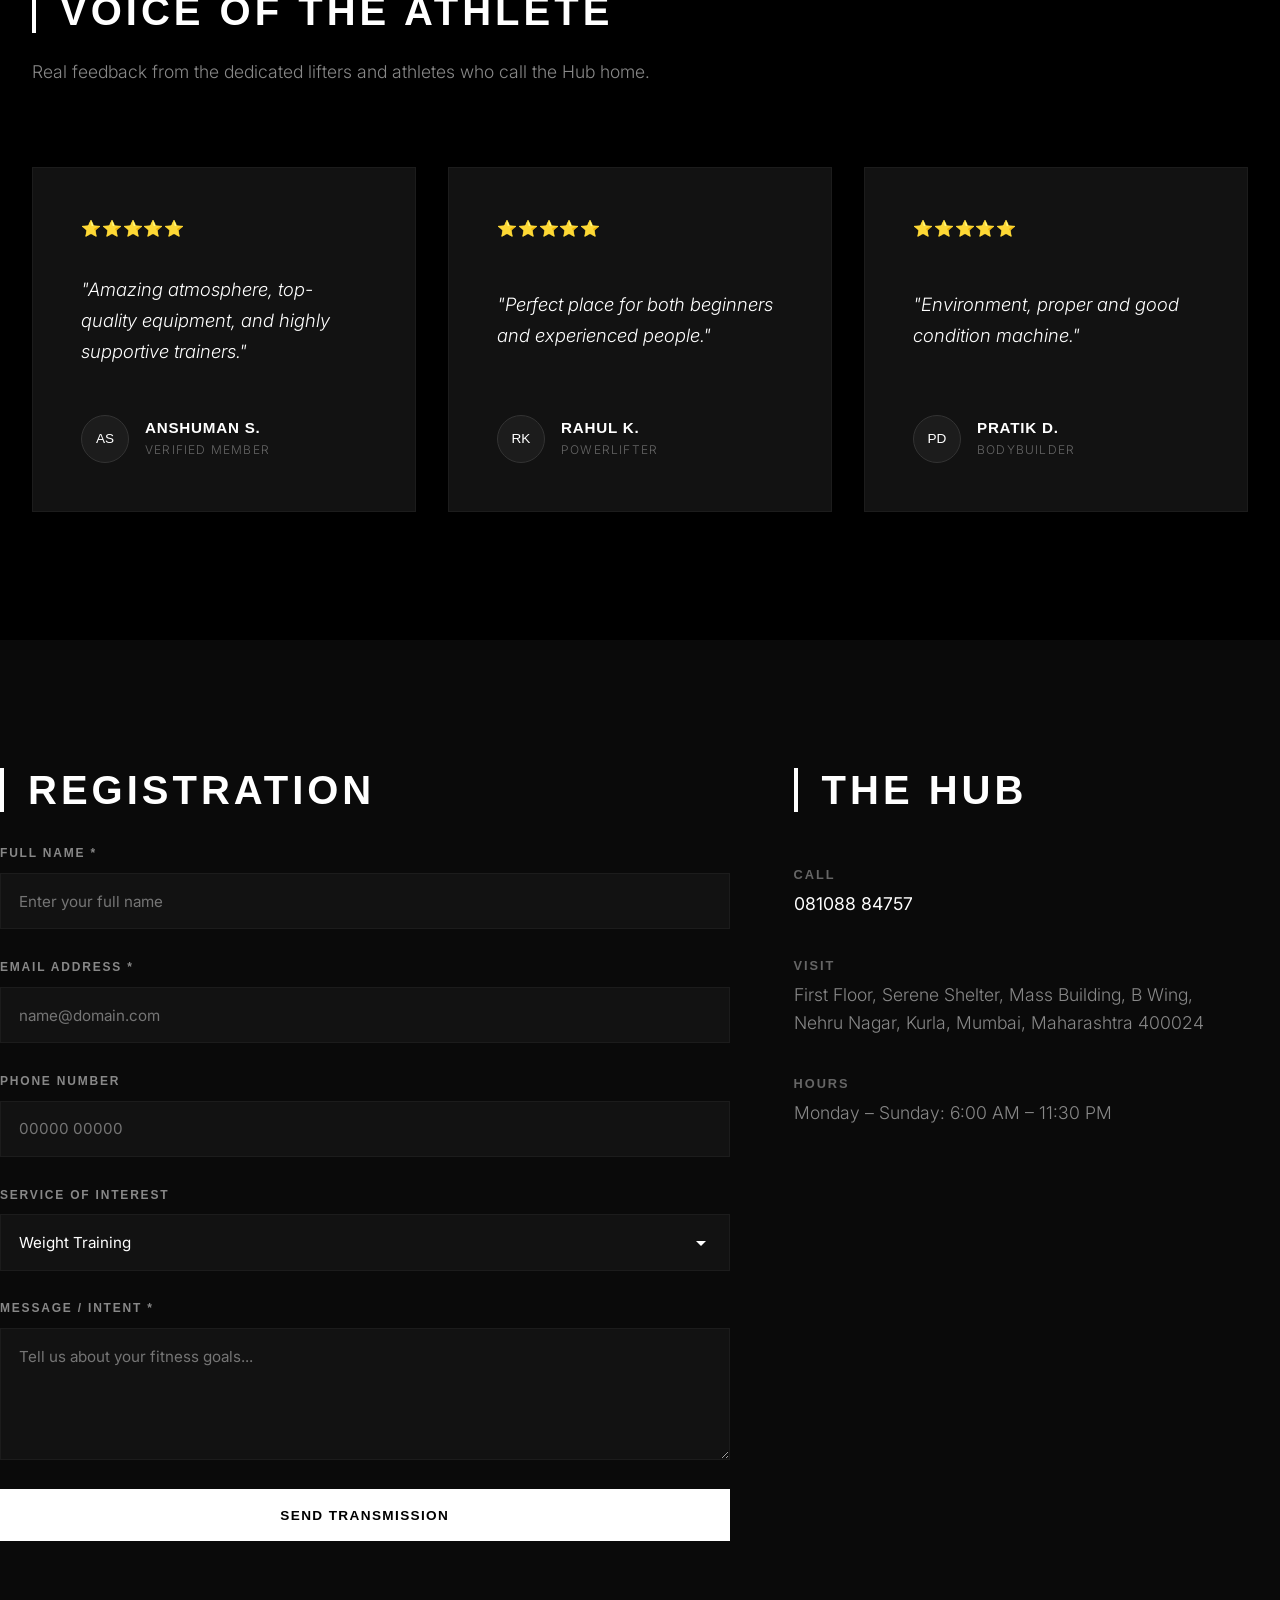
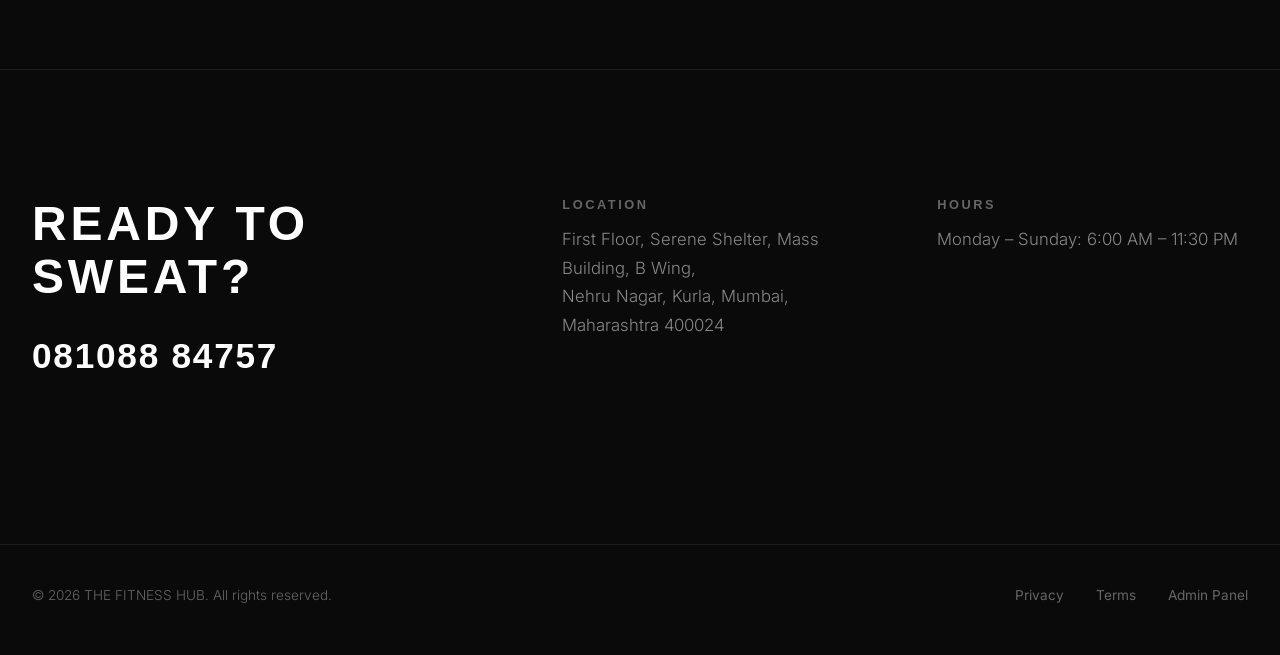
==== commit cceea3ef: "feat: integrate membership section directly into the homepage after services section and delete stan" ====
--- a/index.html
+++ b/index.html
@@ -155,7 +155,7 @@
                 <li><a href="#about" class="nav-link">About</a></li>
                 <li><a href="#gallery" class="nav-link">Gallery</a></li>
                 <li><a href="#services" class="nav-link">Services</a></li>
-                <li><a href="membership" class="nav-link">Membership</a></li>
+                <li><a href="#membership" class="nav-link">Membership</a></li>
                 <li><a href="#testimonials" class="nav-link">Testimonials</a></li>
                 <li><a href="#contact" class="nav-link">Contact</a></li>
                 <li class="mobile-cta-li"><a href="#contact" class="btn btn-primary btn-mobile-cta" aria-label="Join THE FITNESS HUB">JOIN THE HUB</a></li>
@@ -309,6 +309,17 @@
             </div>
         </section>
 
+        <!-- Pricing Section -->
+        <section id="membership" class="pricing-section container section-padding reveal">
+            <div class="section-header reveal">
+                <h2 class="section-title">MEMBERSHIPS</h2>
+                <p class="section-subtitle">Choose your tier. Forge your legacy at Kurla's premier strength training sanctuary.</p>
+            </div>
+            <div class="pricing-grid" id="dynamic-pricing-grid">
+                <!-- Dynamically Loaded Pricing Cards -->
+            </div>
+        </section>
+
         <!-- Testimonials Section -->
         <section id="testimonials" class="testimonials-section section-padding" aria-label="Athlete Testimonials">
             <div class="container">
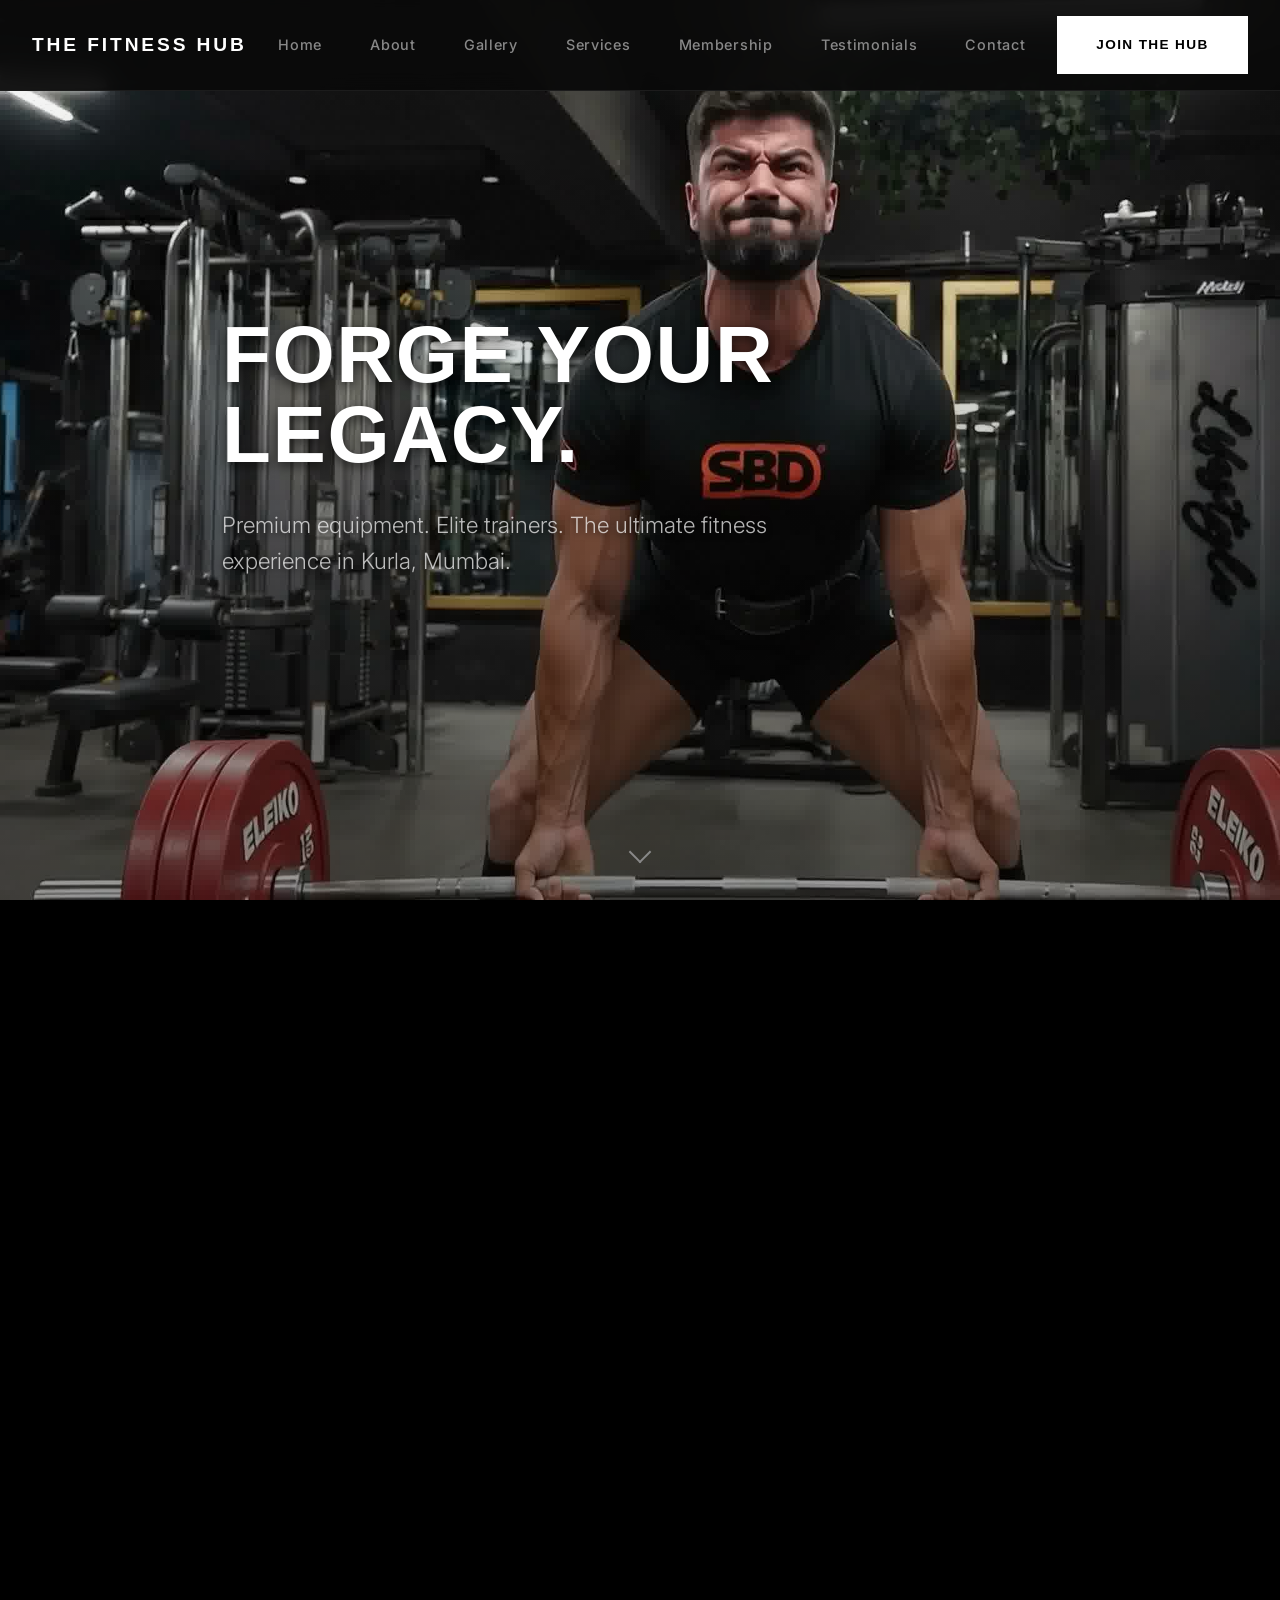
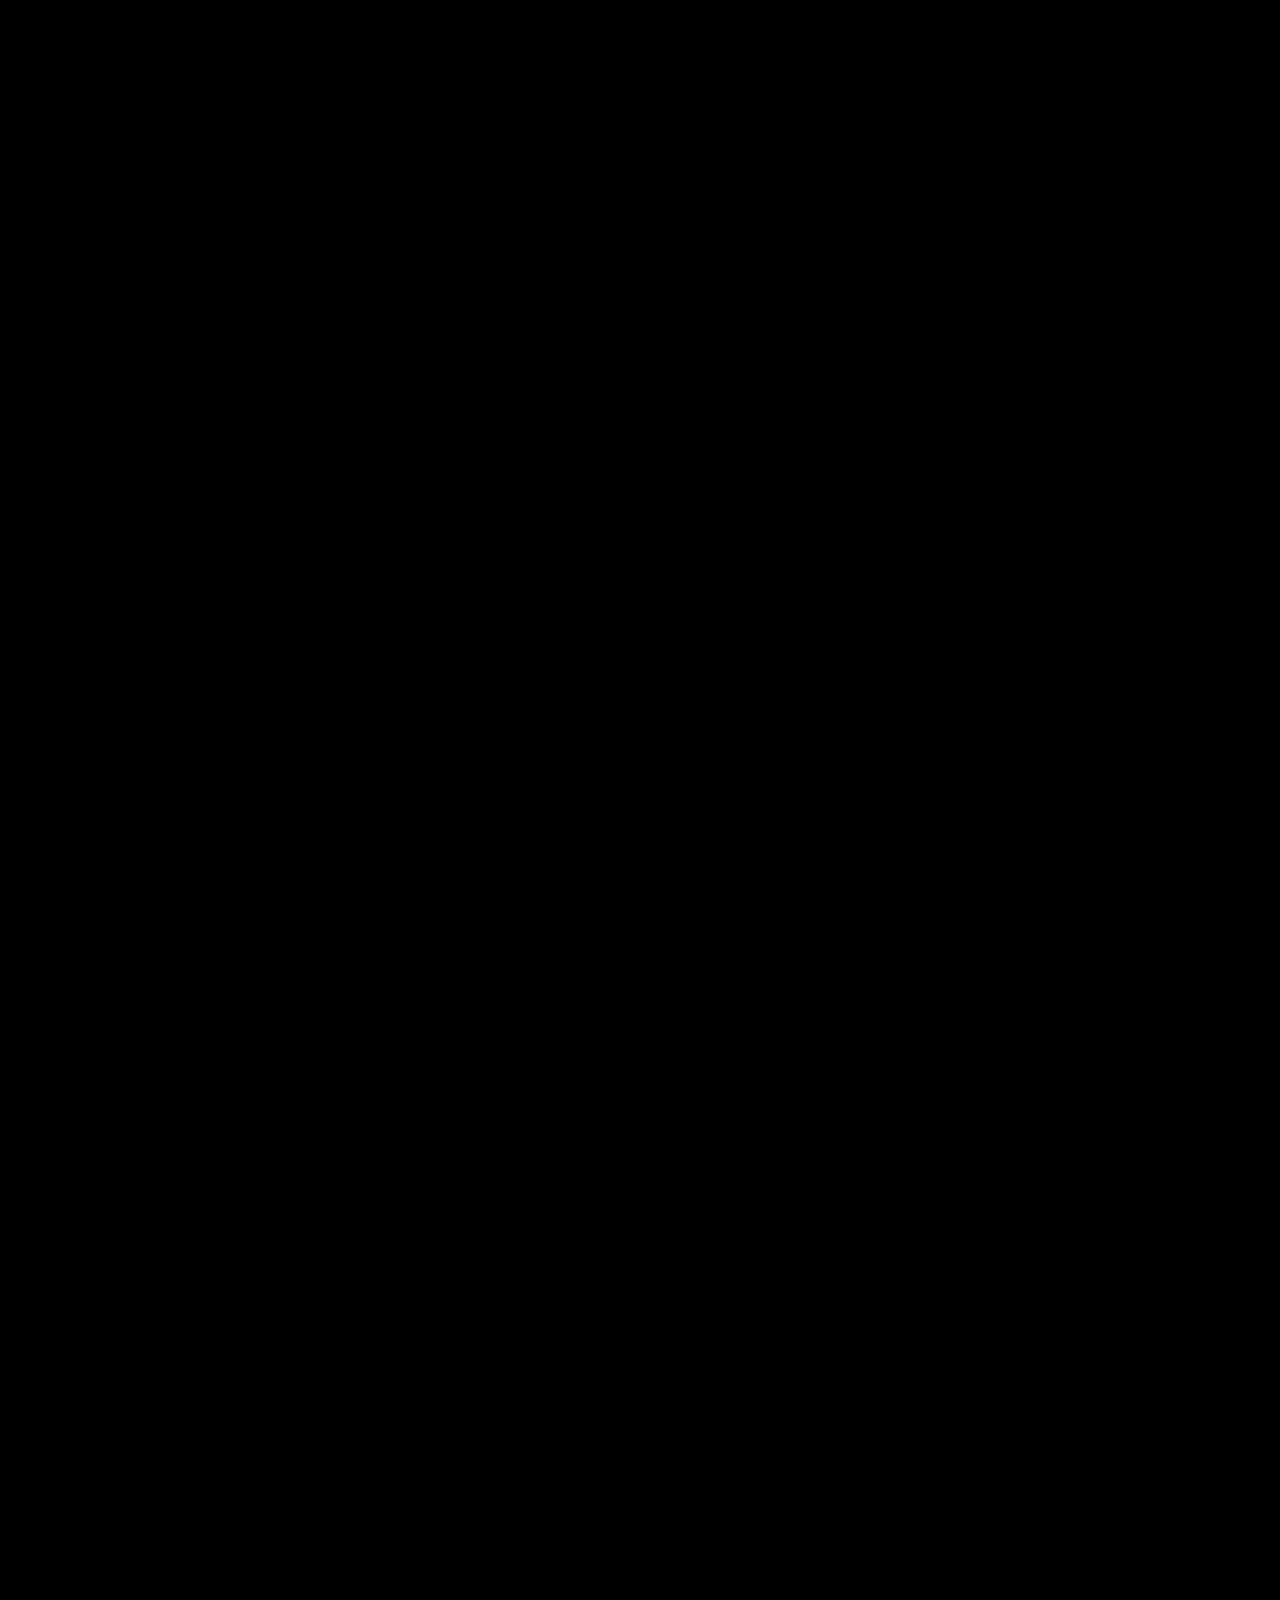
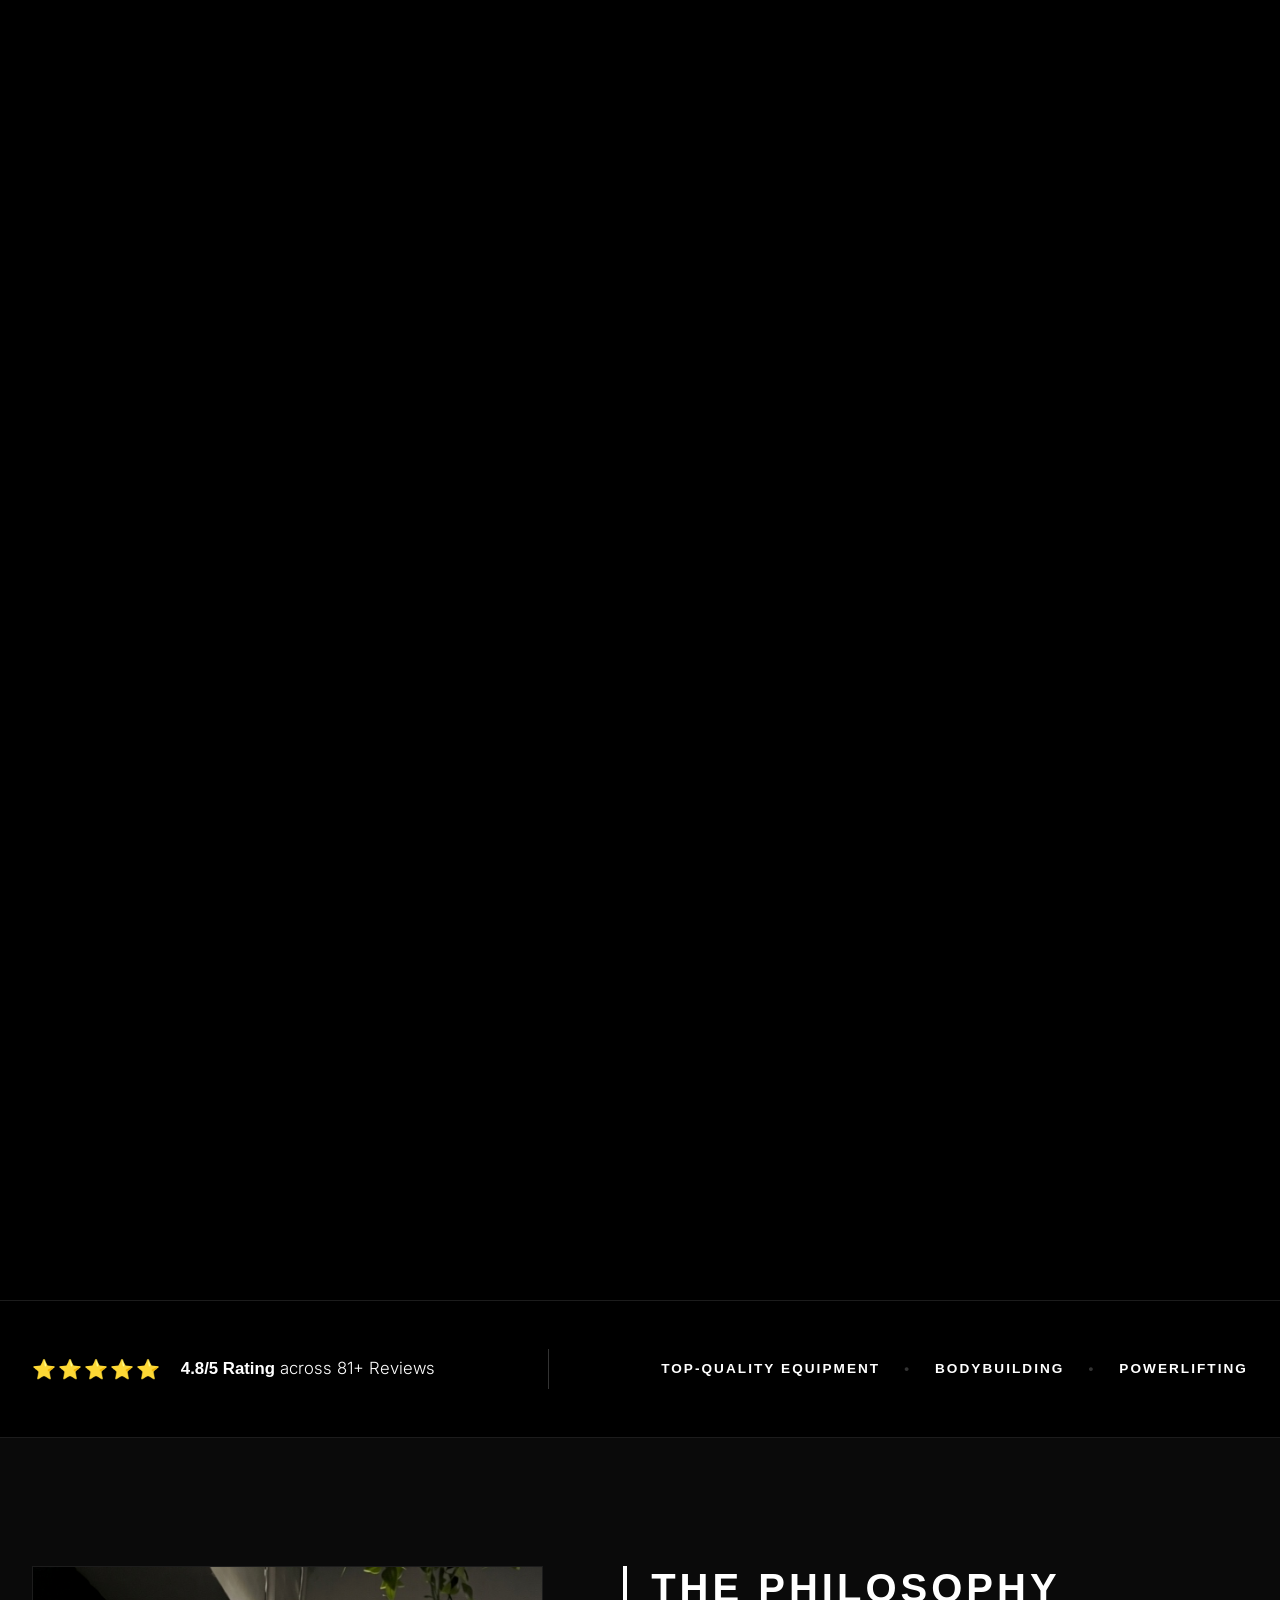
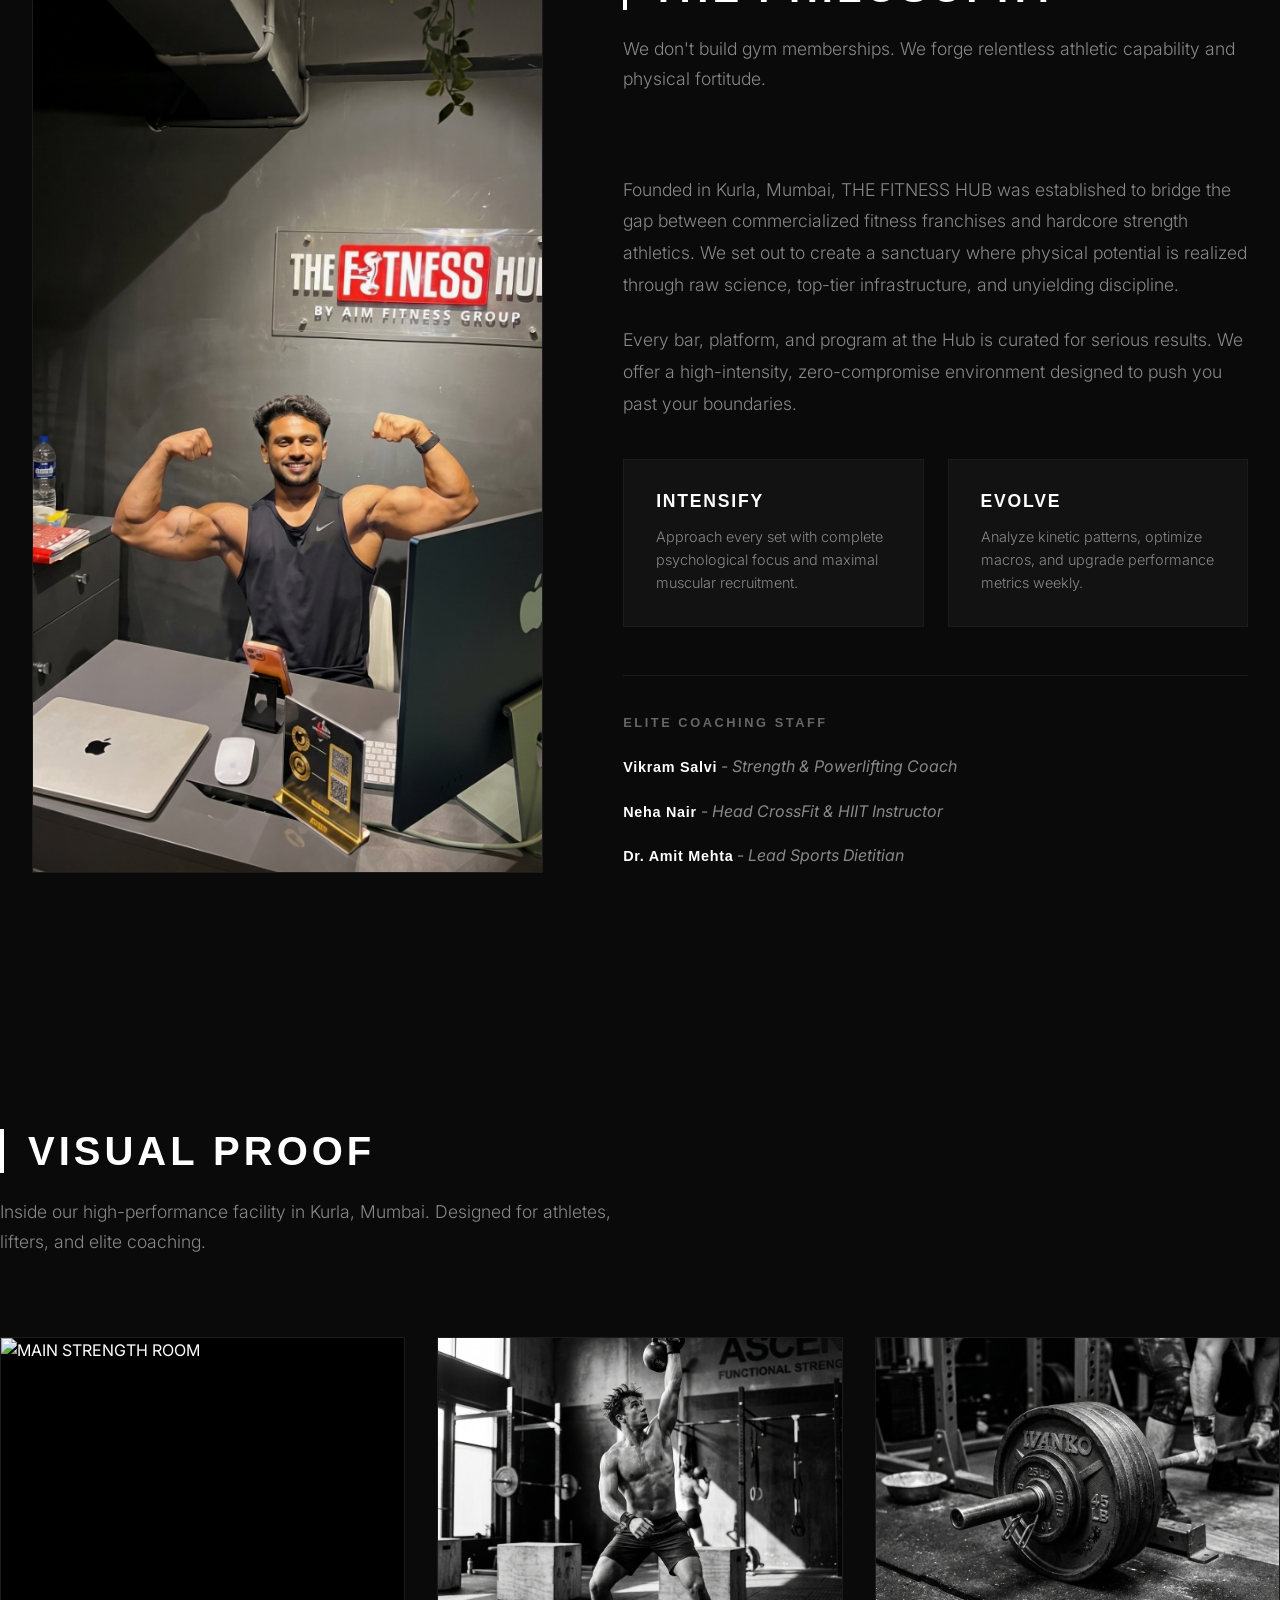
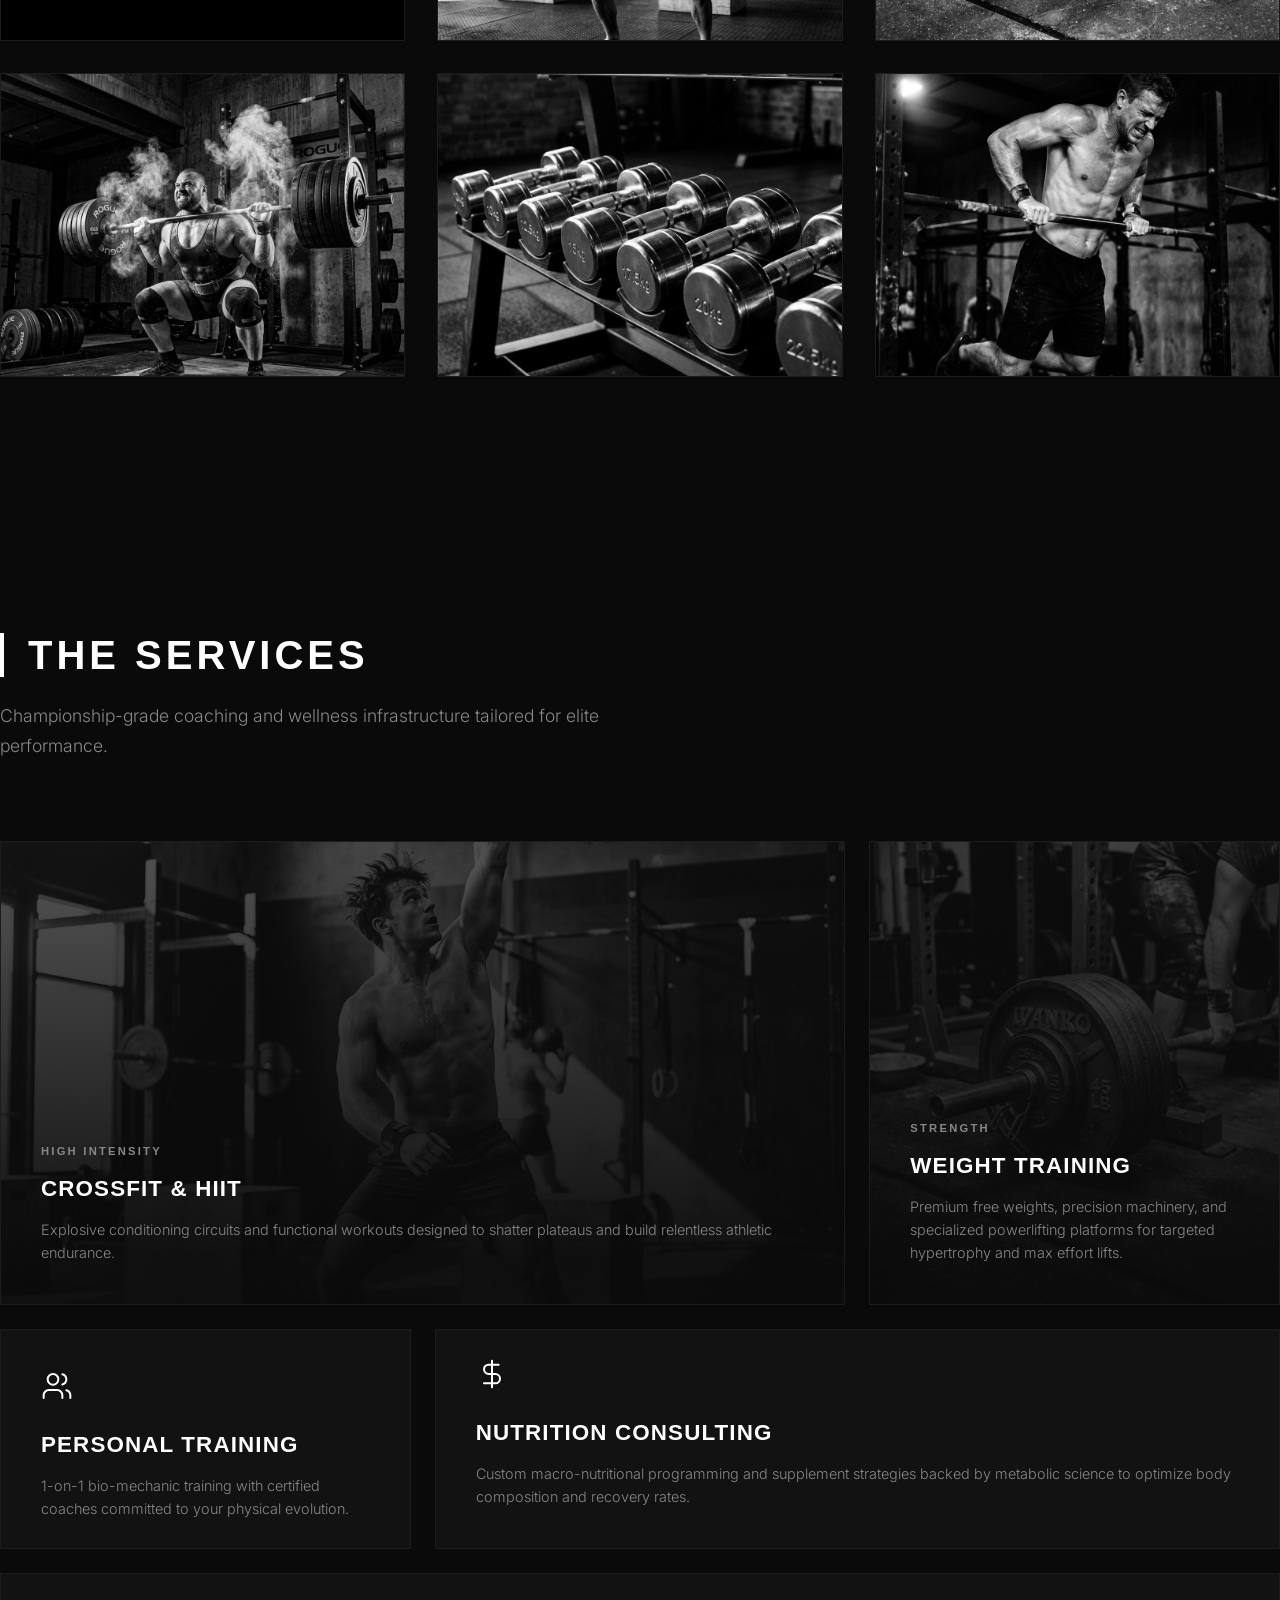
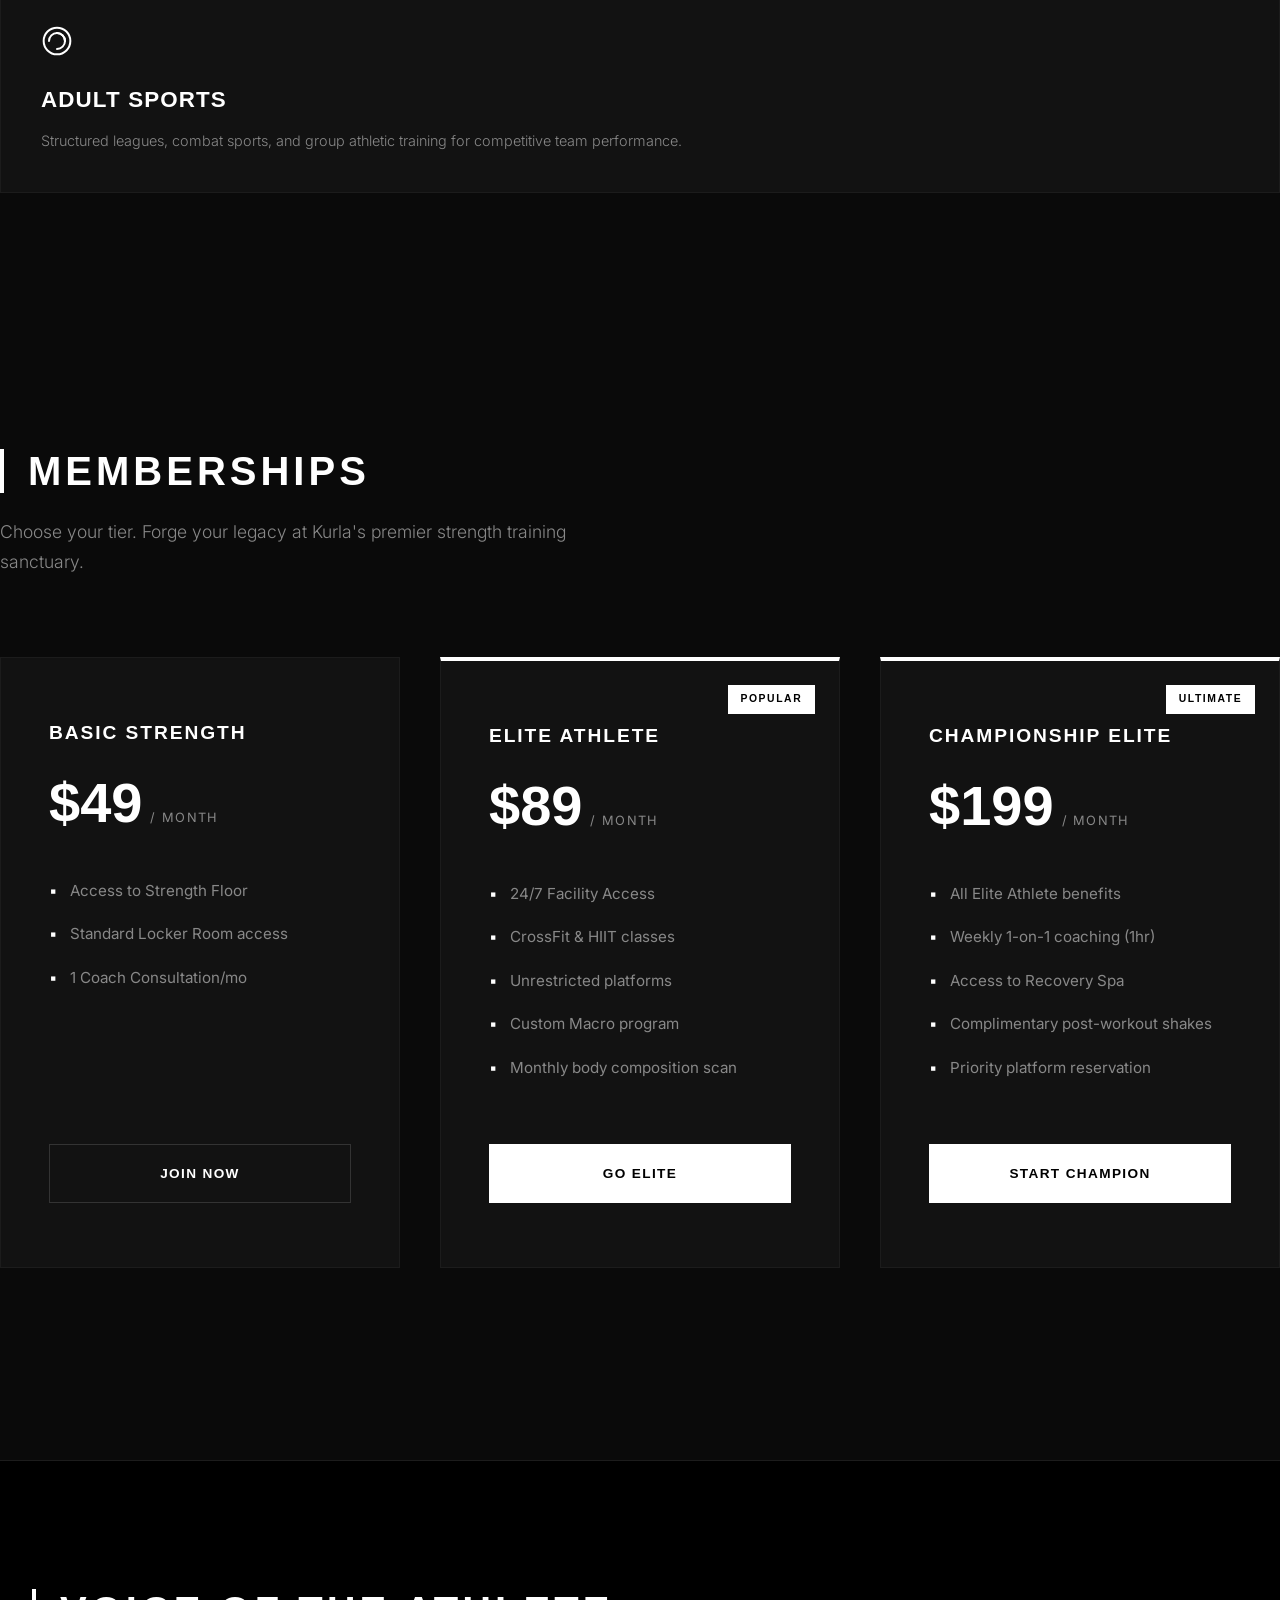
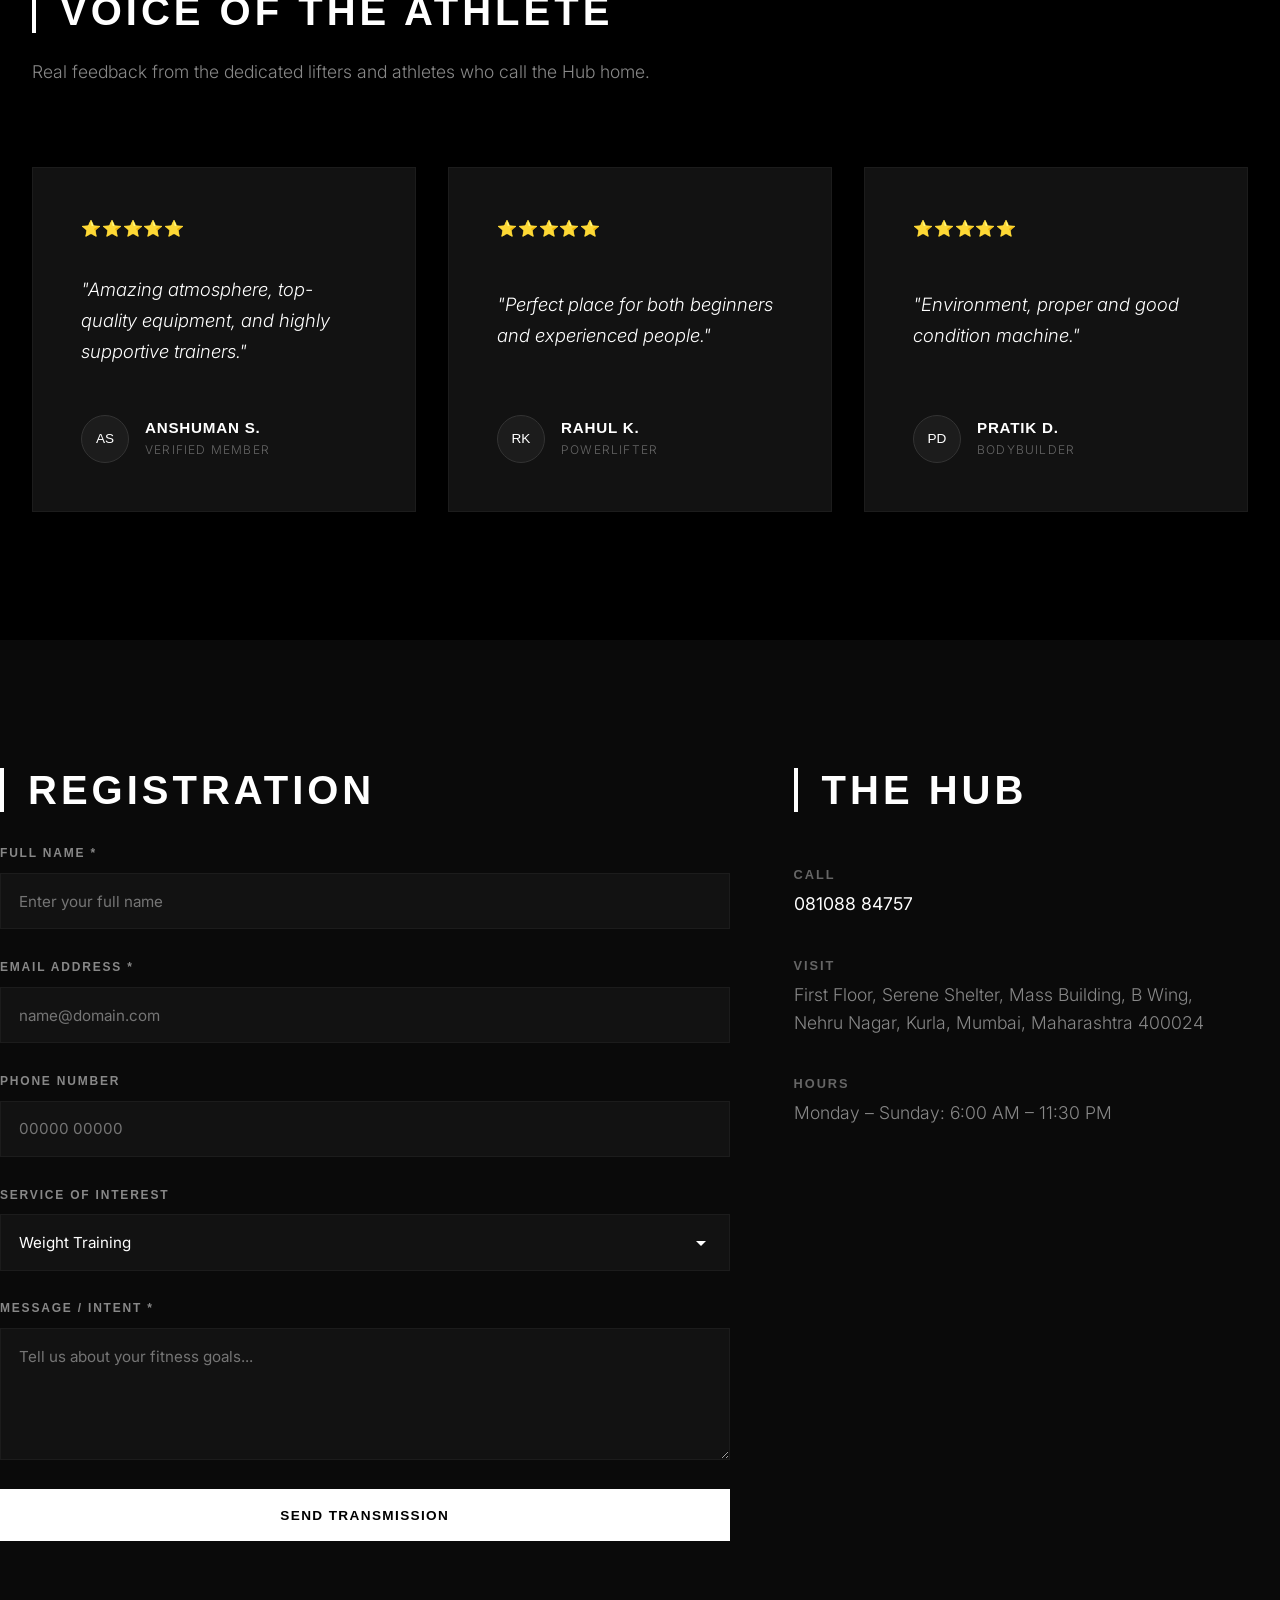
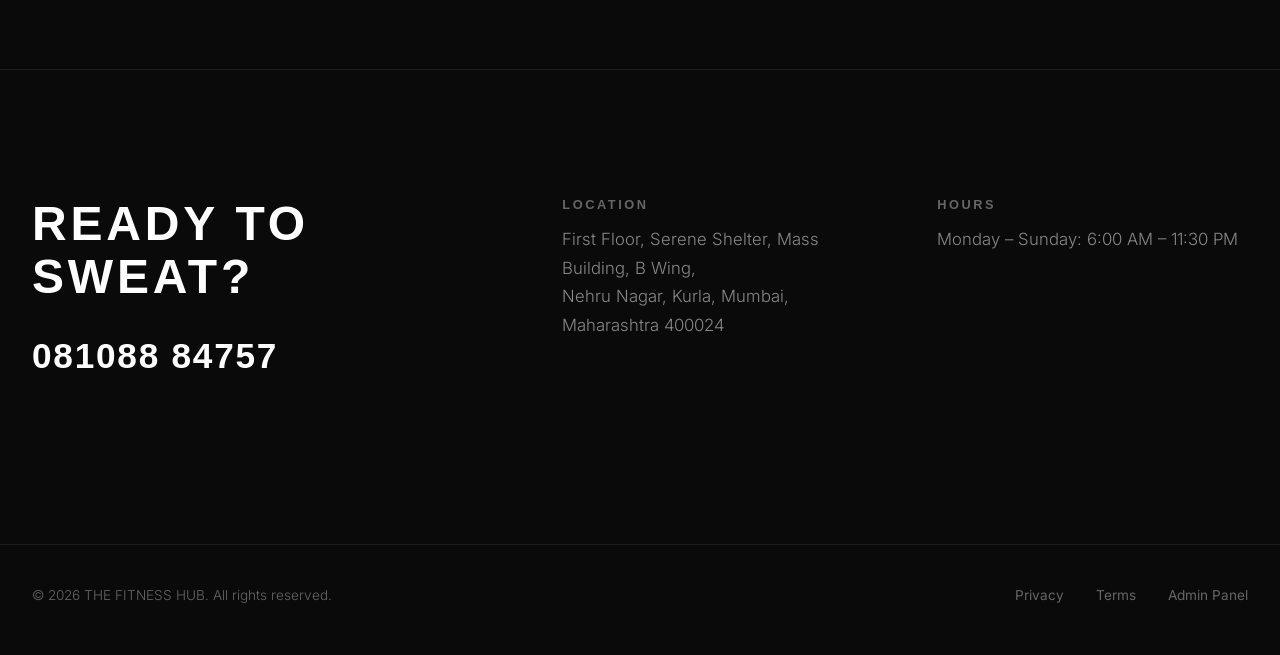
==== commit d917617d: "Update admin panel: hide password by default with toggle reveal, add multiple administrator support," ====
--- a/index.html
+++ b/index.html
@@ -457,11 +457,14 @@
                 <form id="admin-setup-form" class="admin-form">
                     <div class="form-group">
                         <label for="setup-username">ADMIN ID</label>
-                        <input type="text" id="setup-username" placeholder="e.g., The Fitness Hub" required>
+                        <input type="text" id="setup-username" placeholder="admin username" value="admin username" required>
                     </div>
                     <div class="form-group">
                         <label for="setup-password">PASSWORD</label>
-                        <input type="password" id="setup-password" placeholder="e.g., thefitnesshub@25" required>
+                        <div style="position: relative; width: 100%;">
+                            <input type="password" id="setup-password" placeholder="password" value="password" required style="width: 100%; padding-right: 2.5rem;">
+                            <button type="button" class="eye-toggle-btn" data-input="setup-password" style="position: absolute; right: 0.75rem; top: 50%; transform: translateY(-50%); background: none; border: none; color: var(--color-text-gray); cursor: pointer;"><i class="fa-solid fa-eye-slash"></i></button>
+                        </div>
                     </div>
                     <div class="form-error-msg" id="setup-error" style="color: #ff3333; font-size: 0.85rem; margin-top: -0.5rem; display: none;"></div>
                     <button type="submit" class="btn btn-primary">CREATE ACCOUNT</button>
@@ -475,11 +478,14 @@
                 <form id="admin-login-form" class="admin-form">
                     <div class="form-group">
                         <label for="login-username">ADMIN ID</label>
-                        <input type="text" id="login-username" placeholder="Enter Admin ID" required>
+                        <input type="text" id="login-username" placeholder="admin username" value="admin username" required>
                     </div>
                     <div class="form-group">
                         <label for="login-password">PASSWORD</label>
-                        <input type="password" id="login-password" placeholder="Enter Password" required>
+                        <div style="position: relative; width: 100%;">
+                            <input type="password" id="login-password" placeholder="password" value="password" required style="width: 100%; padding-right: 2.5rem;">
+                            <button type="button" class="eye-toggle-btn" data-input="login-password" style="position: absolute; right: 0.75rem; top: 50%; transform: translateY(-50%); background: none; border: none; color: var(--color-text-gray); cursor: pointer;"><i class="fa-solid fa-eye-slash"></i></button>
+                        </div>
                     </div>
                     <div class="form-error-msg" id="login-error" style="color: #ff3333; font-size: 0.85rem; margin-top: -0.5rem; display: none;"></div>
                     <button type="submit" class="btn btn-primary">AUTHENTICATE</button>
@@ -501,6 +507,7 @@
                     <button class="tab-btn" id="tab-membership-btn" style="background: none; border: none; color: var(--color-text-gray); font-family: var(--font-heading); font-size: 0.8rem; cursor: pointer; padding-bottom: 0.5rem; border-bottom: 2px solid transparent;">PRICING PLANS</button>
                     <button class="tab-btn" id="tab-services-btn" style="background: none; border: none; color: var(--color-text-gray); font-family: var(--font-heading); font-size: 0.8rem; cursor: pointer; padding-bottom: 0.5rem; border-bottom: 2px solid transparent;">SERVICES</button>
                     <button class="tab-btn" id="tab-content-btn" style="background: none; border: none; color: var(--color-text-gray); font-family: var(--font-heading); font-size: 0.8rem; cursor: pointer; padding-bottom: 0.5rem; border-bottom: 2px solid transparent;">PAGE TEXTS</button>
+                    <button class="tab-btn" id="tab-users-btn" style="background: none; border: none; color: var(--color-text-gray); font-family: var(--font-heading); font-size: 0.8rem; cursor: pointer; padding-bottom: 0.5rem; border-bottom: 2px solid transparent;">USERS</button>
                 </div>
                 
                 <!-- Tab 1: Bookings Content -->
@@ -872,6 +879,37 @@
                         <button type="submit" class="btn btn-primary" style="padding: 0.8rem 1.5rem; font-size: 0.75rem; width: auto; margin-top: 1rem;">SAVE WEBSITE CONTENT</button>
                     </form>
                 </div>
+
+                <!-- Tab 6: Users Content -->
+                <div class="tab-content" id="tab-users-content" style="display: none;">
+                    <div class="users-actions" style="margin-bottom: 1.5rem; display: flex; justify-content: flex-end; gap: 1rem;">
+                        <button class="btn btn-primary btn-small" id="admin-add-user-btn" style="padding: 0.5rem 1rem; font-size: 0.75rem;">ADD USER</button>
+                    </div>
+                    
+                    <!-- Add User Form -->
+                    <form id="admin-create-user-form" class="admin-form" style="border: 1px solid var(--color-border-dim); padding: 1.5rem; margin-bottom: 2rem; display: none;">
+                        <h3 style="font-size: 1rem; margin-bottom: 1rem; letter-spacing: 0.05em;">CREATE NEW USER</h3>
+                        <div class="form-group" style="margin-bottom: 1rem;">
+                            <label for="create-user-username">USERNAME *</label>
+                            <input type="text" id="create-user-username" placeholder="Username" required>
+                        </div>
+                        <div class="form-group" style="margin-bottom: 1.5rem;">
+                            <label for="create-user-password">PASSWORD *</label>
+                            <div style="position: relative; width: 100%;">
+                                <input type="password" id="create-user-password" placeholder="Password" required style="width: 100%; padding-right: 2.5rem; background: var(--color-bg-primary); border: 1px solid var(--color-border-dim); color: white;">
+                                <button type="button" class="eye-toggle-btn" data-input="create-user-password" style="position: absolute; right: 0.75rem; top: 50%; transform: translateY(-50%); background: none; border: none; color: var(--color-text-gray); cursor: pointer;"><i class="fa-solid fa-eye-slash"></i></button>
+                            </div>
+                        </div>
+                        <button type="submit" class="btn btn-primary" style="padding: 0.8rem 1.5rem; font-size: 0.75rem; width: auto;">SAVE USER</button>
+                    </form>
+
+                    <div class="users-list-container" style="border: 1px solid var(--color-border-dim); padding: 1rem; background: var(--color-bg-pure);">
+                        <h3 style="font-size: 1rem; margin-bottom: 1rem; letter-spacing: 0.05em; border-bottom: 1px solid var(--color-border-dim); padding-bottom: 0.5rem;">REGISTERED ADMIN USERS</h3>
+                        <div class="users-list" id="admin-users-list" style="max-height: 300px; overflow-y: auto; display: flex; flex-direction: column; gap: 1rem;">
+                            <!-- Dynamically Loaded Users -->
+                        </div>
+                    </div>
+                </div>
             </div>
         </div>
     </div>
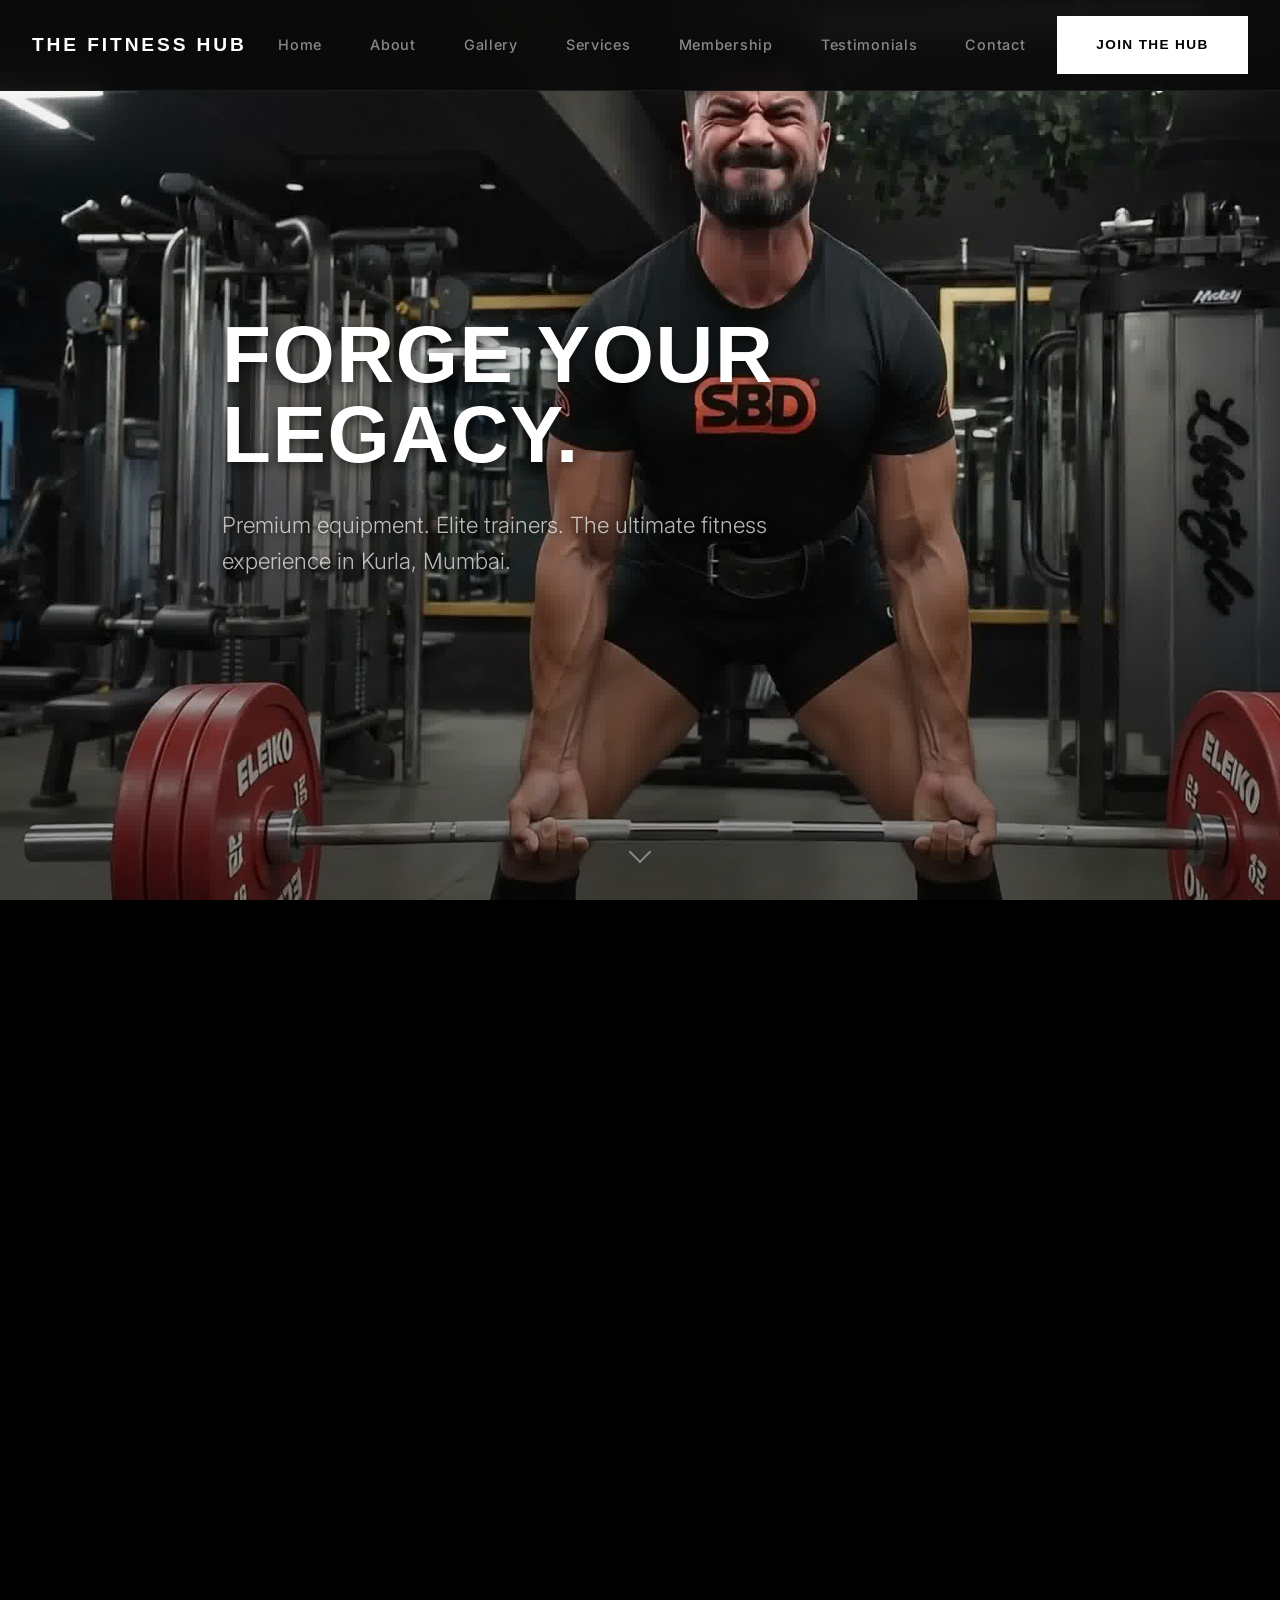
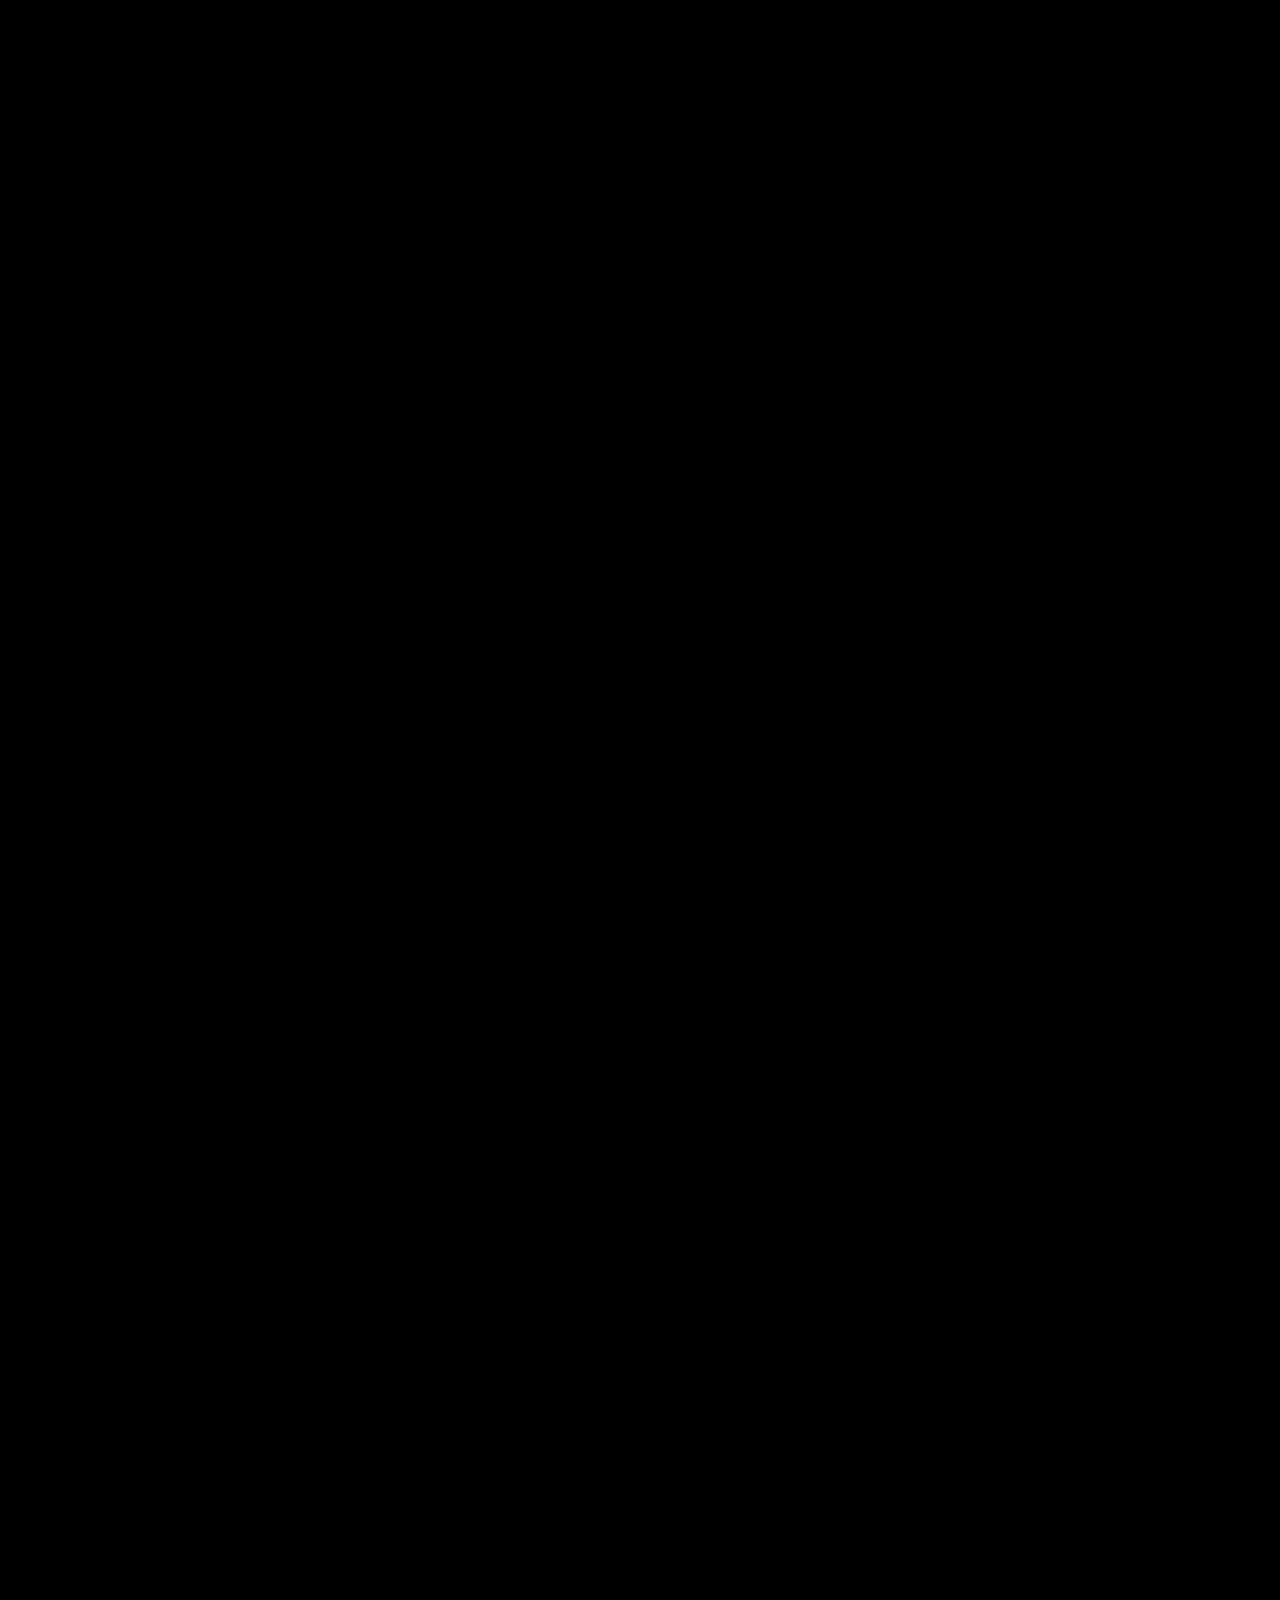
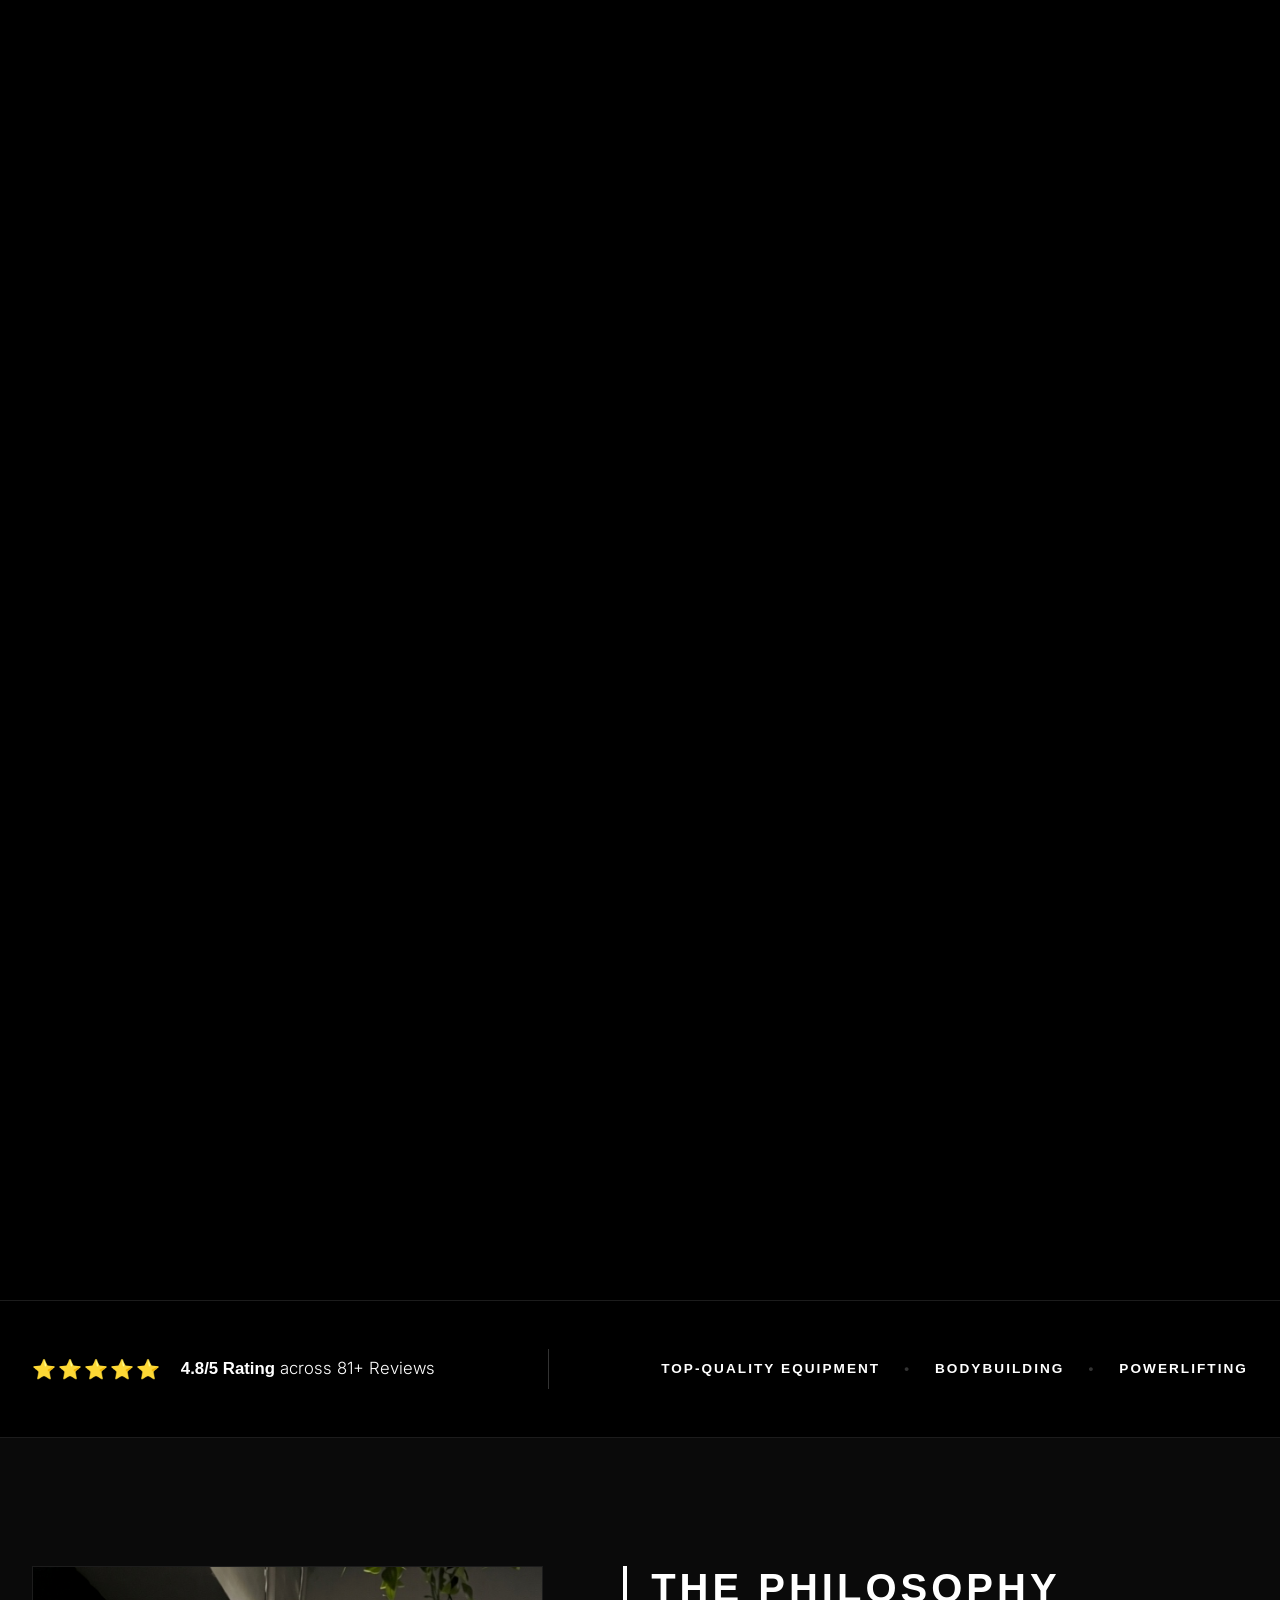
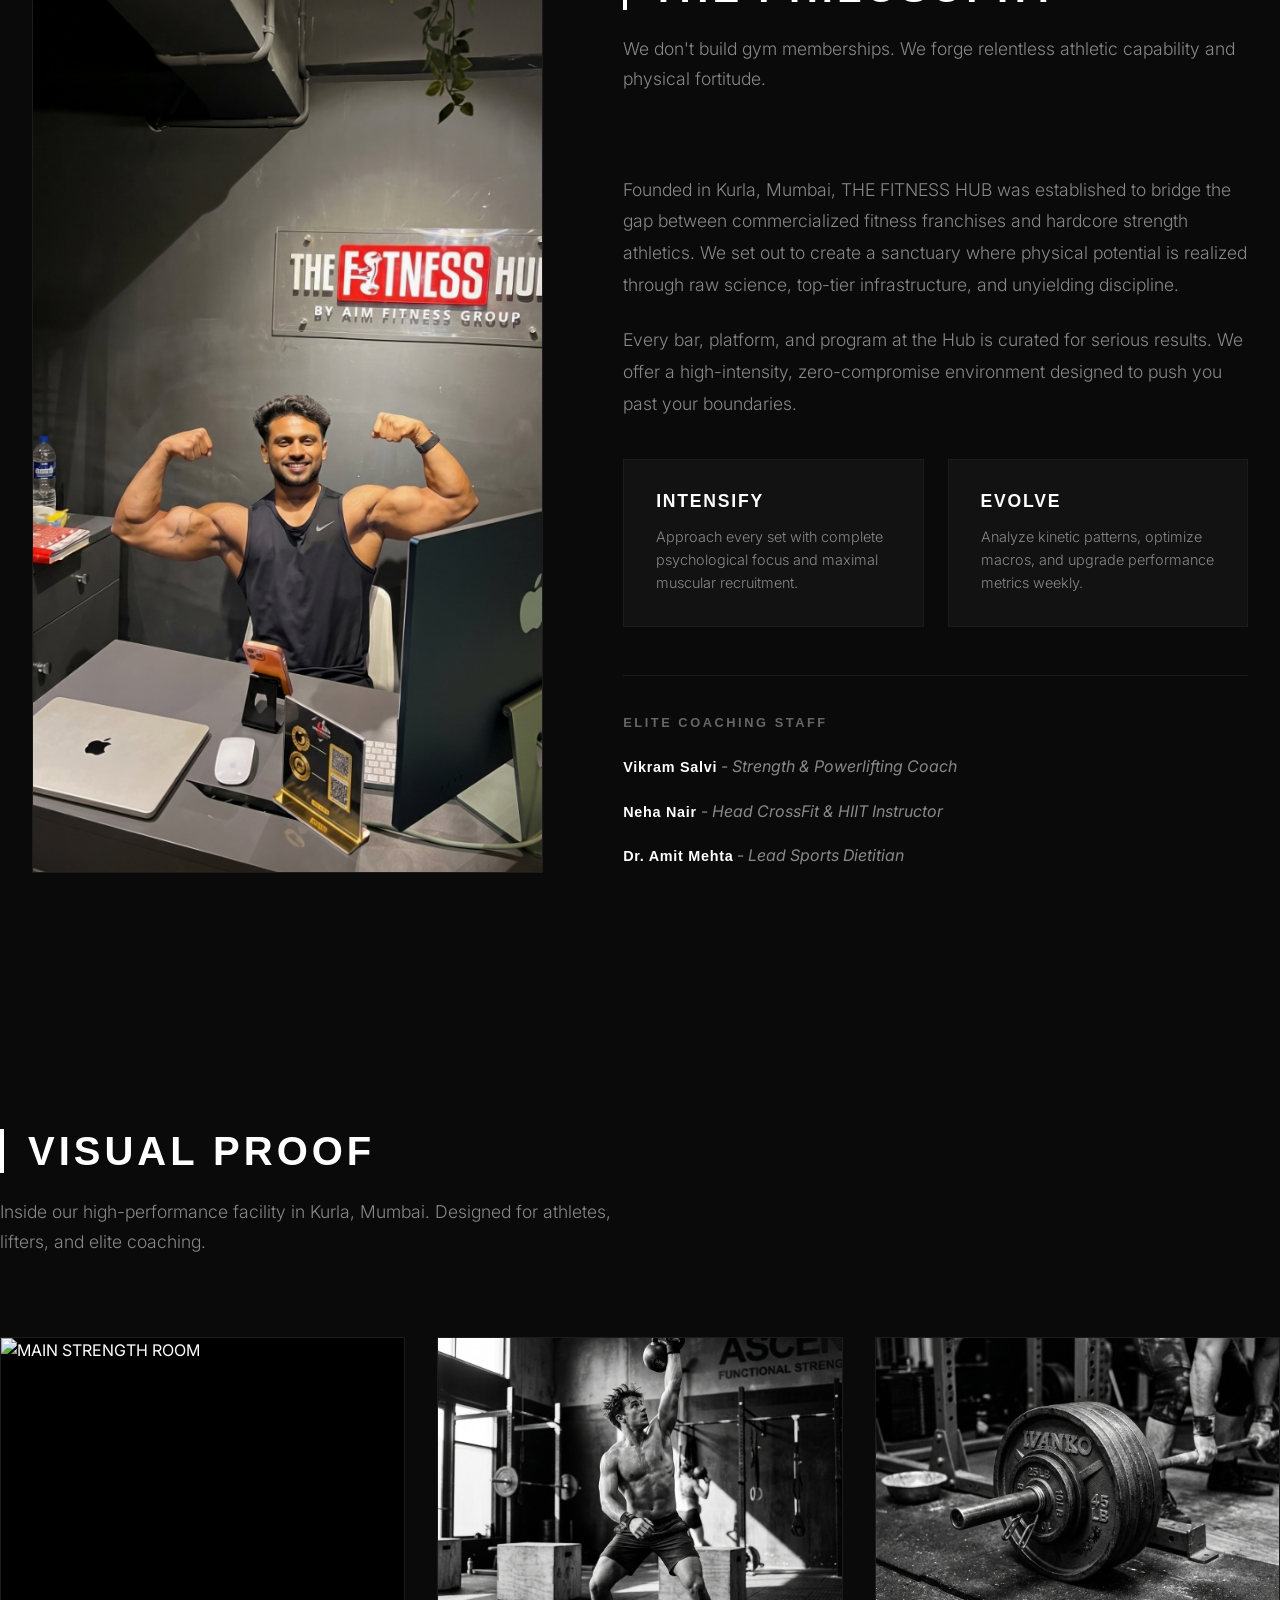
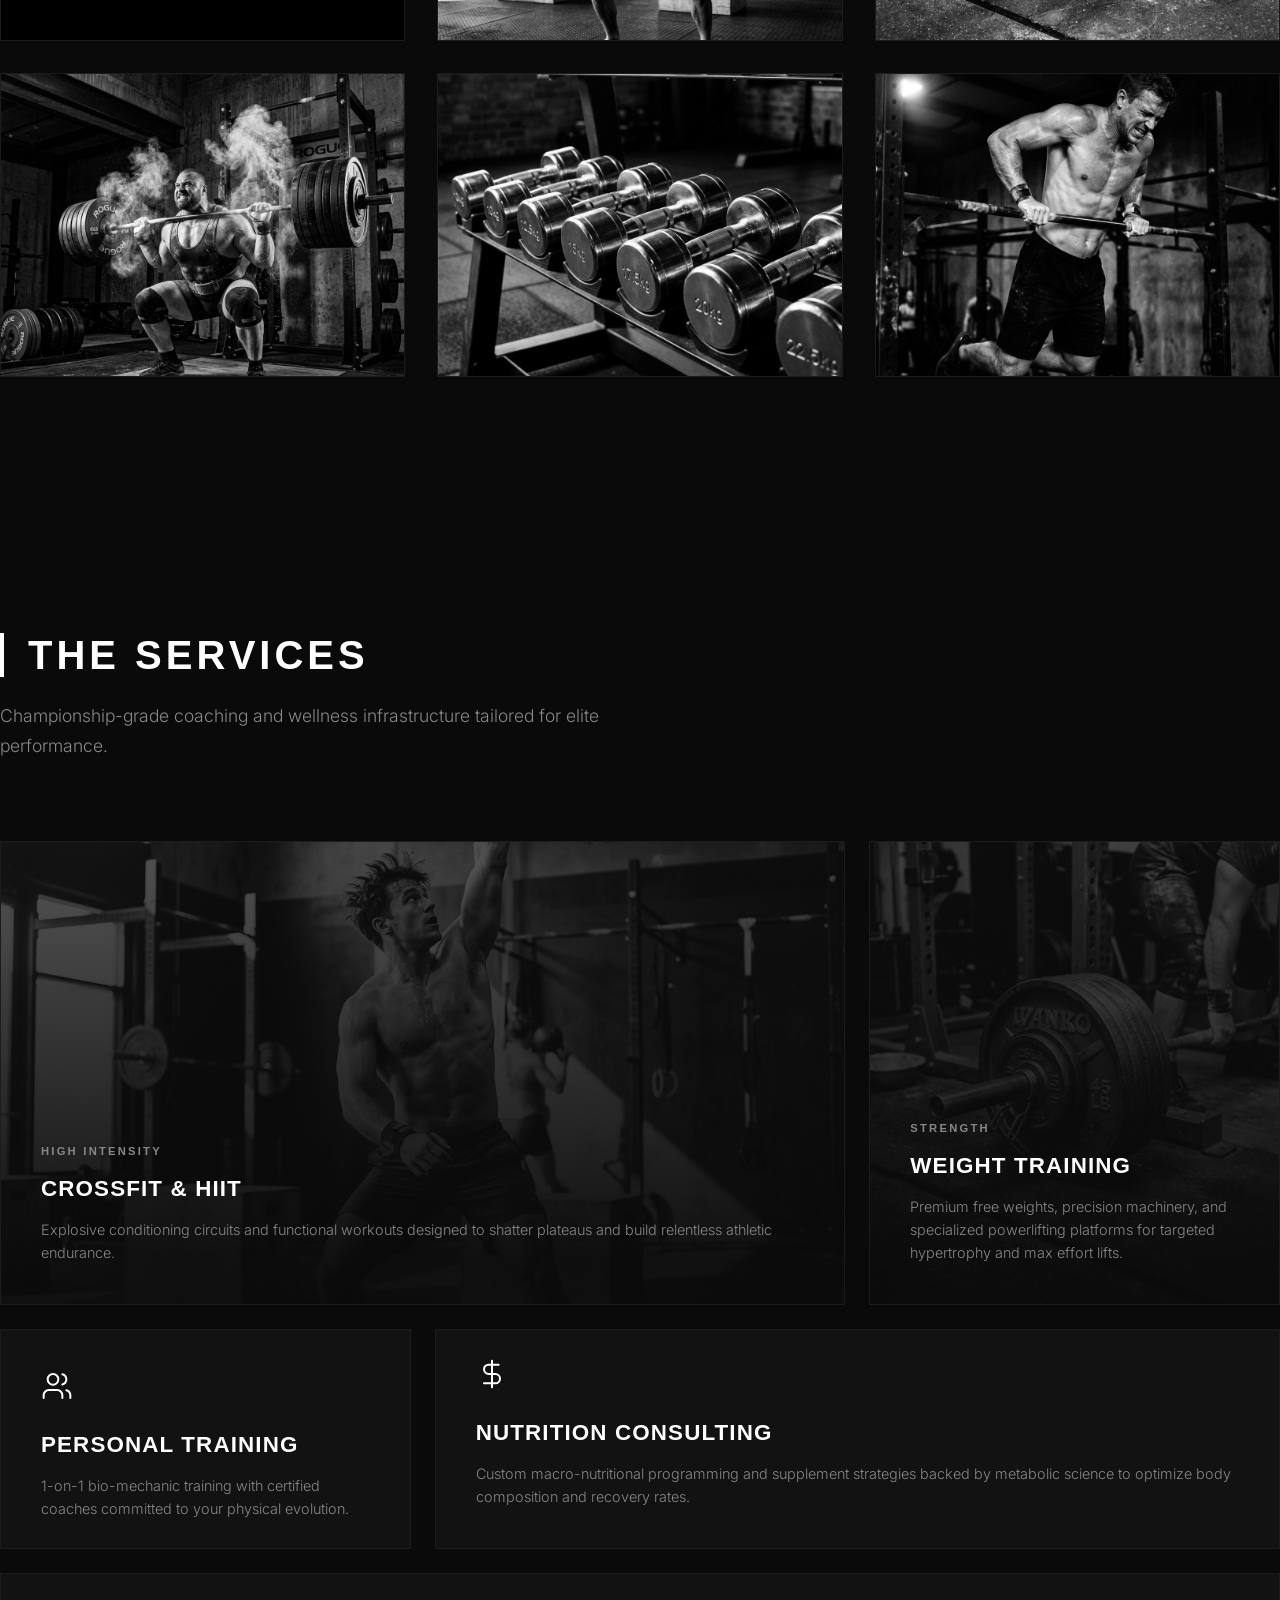
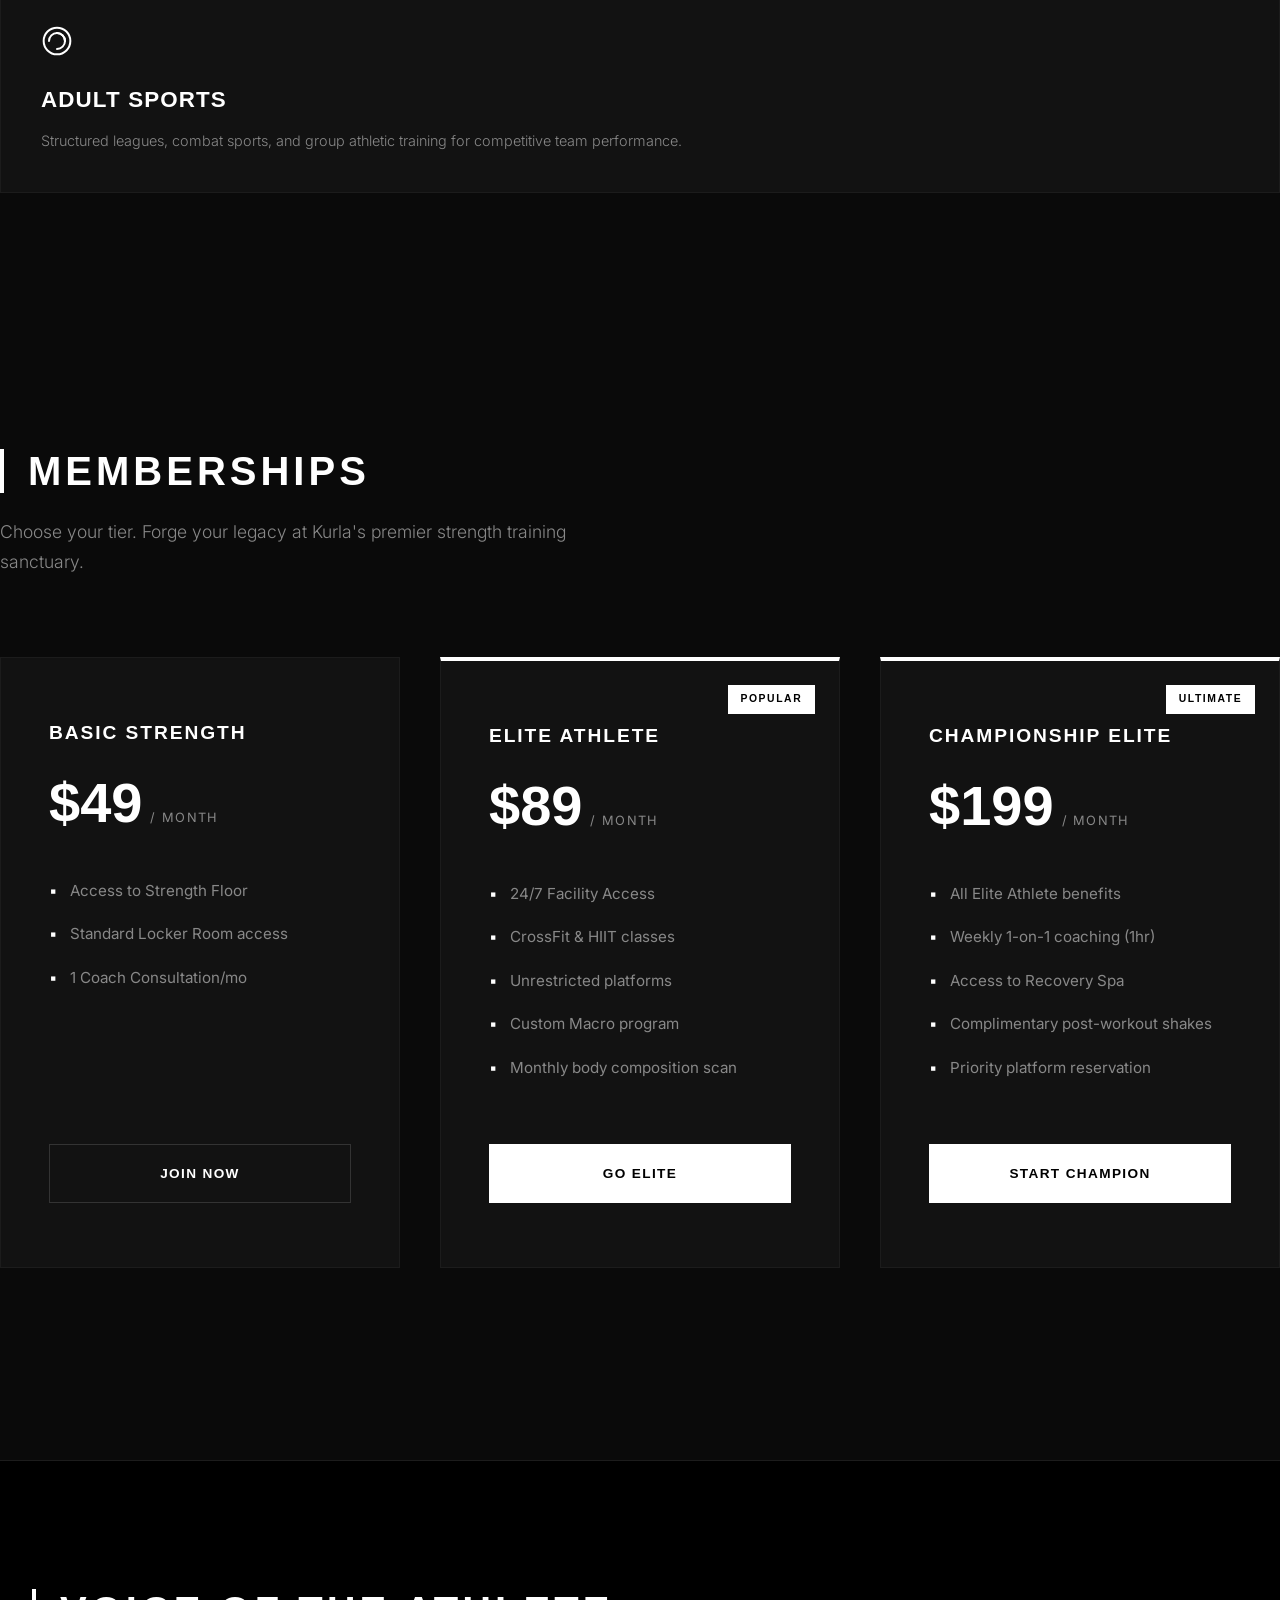
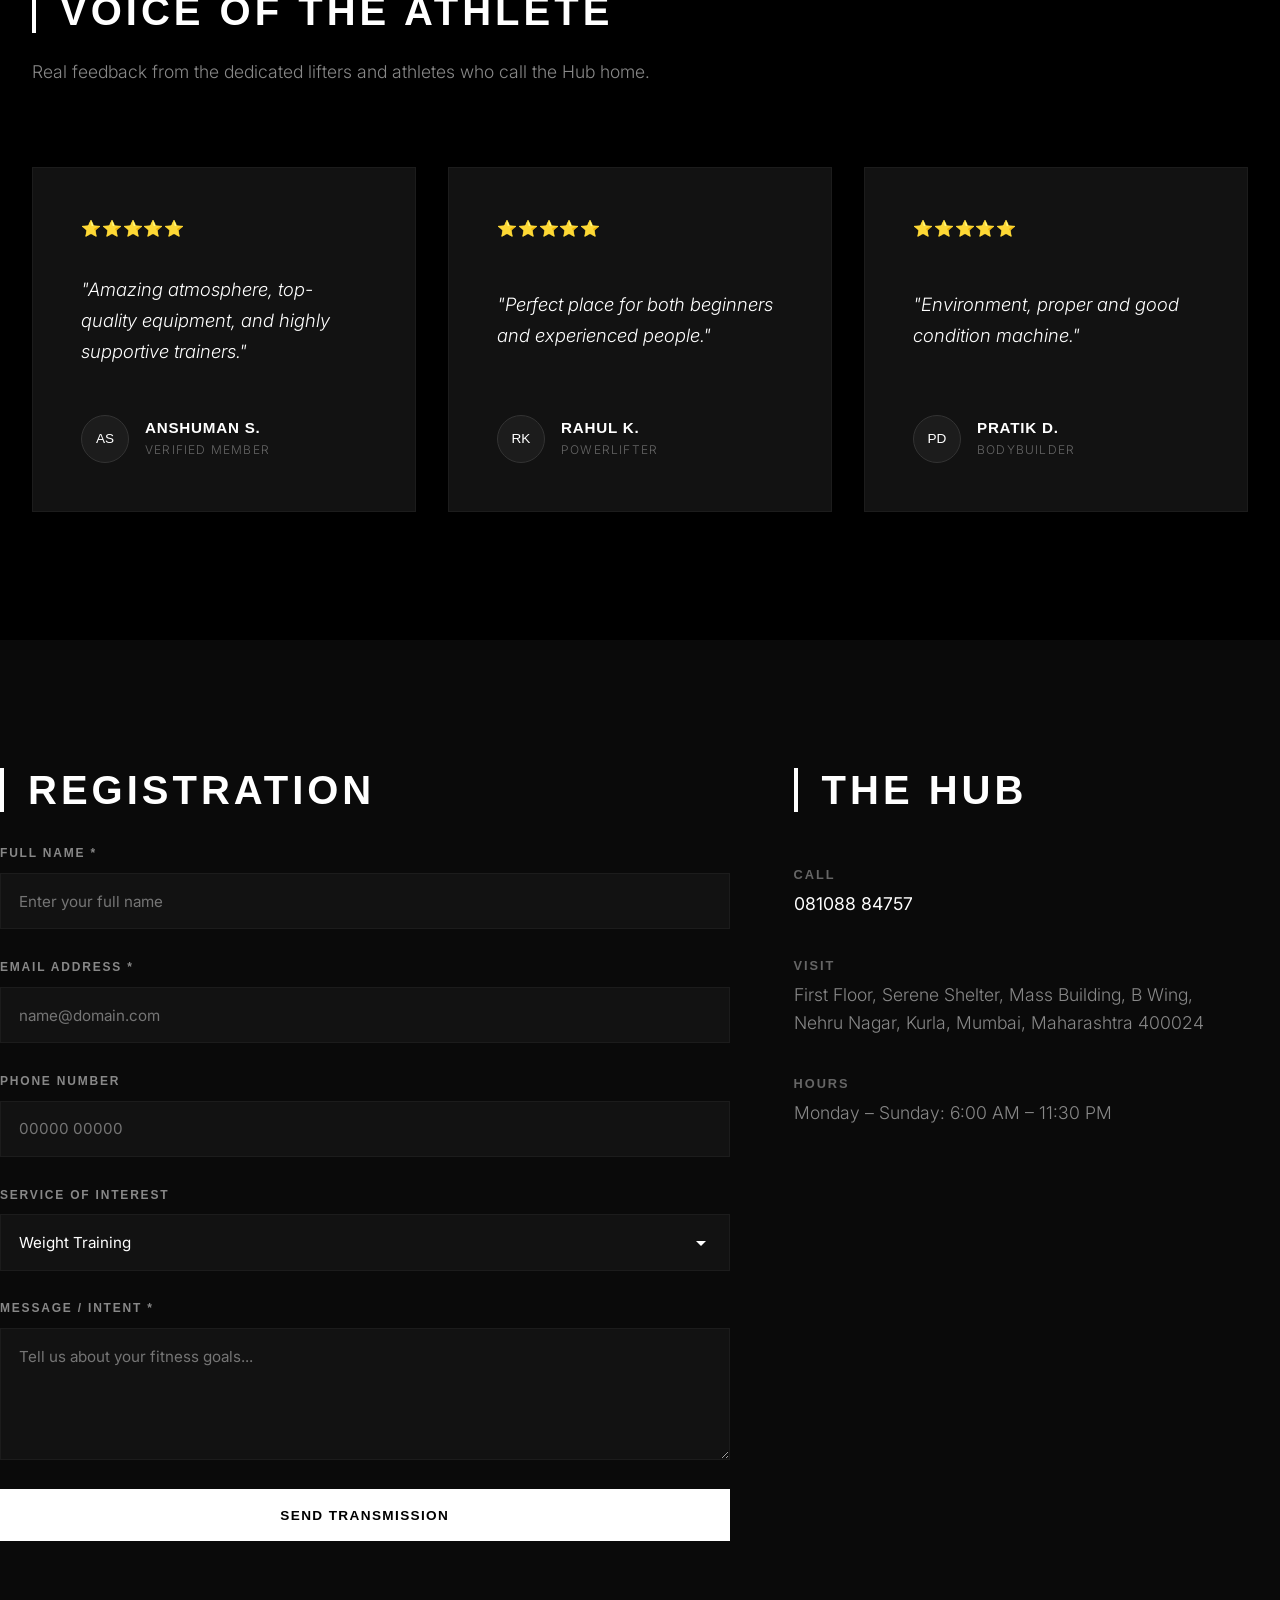
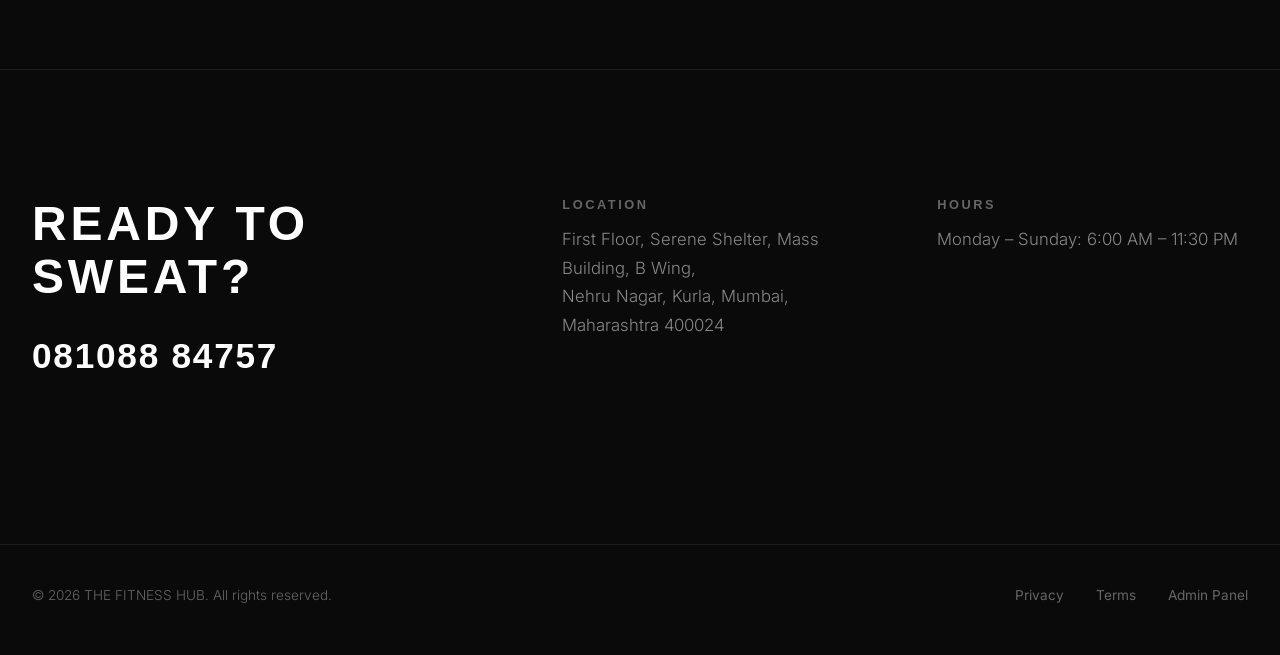
==== commit 9c981fd4: "Update default admin credentials to The Fitness HUB / thefitnesshub@25 and migrate storage" ====
--- a/index.html
+++ b/index.html
@@ -457,12 +457,12 @@
                 <form id="admin-setup-form" class="admin-form">
                     <div class="form-group">
                         <label for="setup-username">ADMIN ID</label>
-                        <input type="text" id="setup-username" placeholder="admin username" value="admin username" required>
+                        <input type="text" id="setup-username" placeholder="The Fitness HUB" value="The Fitness HUB" required>
                     </div>
                     <div class="form-group">
                         <label for="setup-password">PASSWORD</label>
                         <div style="position: relative; width: 100%;">
-                            <input type="password" id="setup-password" placeholder="password" value="password" required style="width: 100%; padding-right: 2.5rem;">
+                            <input type="password" id="setup-password" placeholder="thefitnesshub@25" value="thefitnesshub@25" required style="width: 100%; padding-right: 2.5rem;">
                             <button type="button" class="eye-toggle-btn" data-input="setup-password" style="position: absolute; right: 0.75rem; top: 50%; transform: translateY(-50%); background: none; border: none; color: var(--color-text-gray); cursor: pointer;"><i class="fa-solid fa-eye-slash"></i></button>
                         </div>
                     </div>
@@ -478,12 +478,12 @@
                 <form id="admin-login-form" class="admin-form">
                     <div class="form-group">
                         <label for="login-username">ADMIN ID</label>
-                        <input type="text" id="login-username" placeholder="admin username" value="admin username" required>
+                        <input type="text" id="login-username" placeholder="The Fitness HUB" value="The Fitness HUB" required>
                     </div>
                     <div class="form-group">
                         <label for="login-password">PASSWORD</label>
                         <div style="position: relative; width: 100%;">
-                            <input type="password" id="login-password" placeholder="password" value="password" required style="width: 100%; padding-right: 2.5rem;">
+                            <input type="password" id="login-password" placeholder="thefitnesshub@25" value="thefitnesshub@25" required style="width: 100%; padding-right: 2.5rem;">
                             <button type="button" class="eye-toggle-btn" data-input="login-password" style="position: absolute; right: 0.75rem; top: 50%; transform: translateY(-50%); background: none; border: none; color: var(--color-text-gray); cursor: pointer;"><i class="fa-solid fa-eye-slash"></i></button>
                         </div>
                     </div>
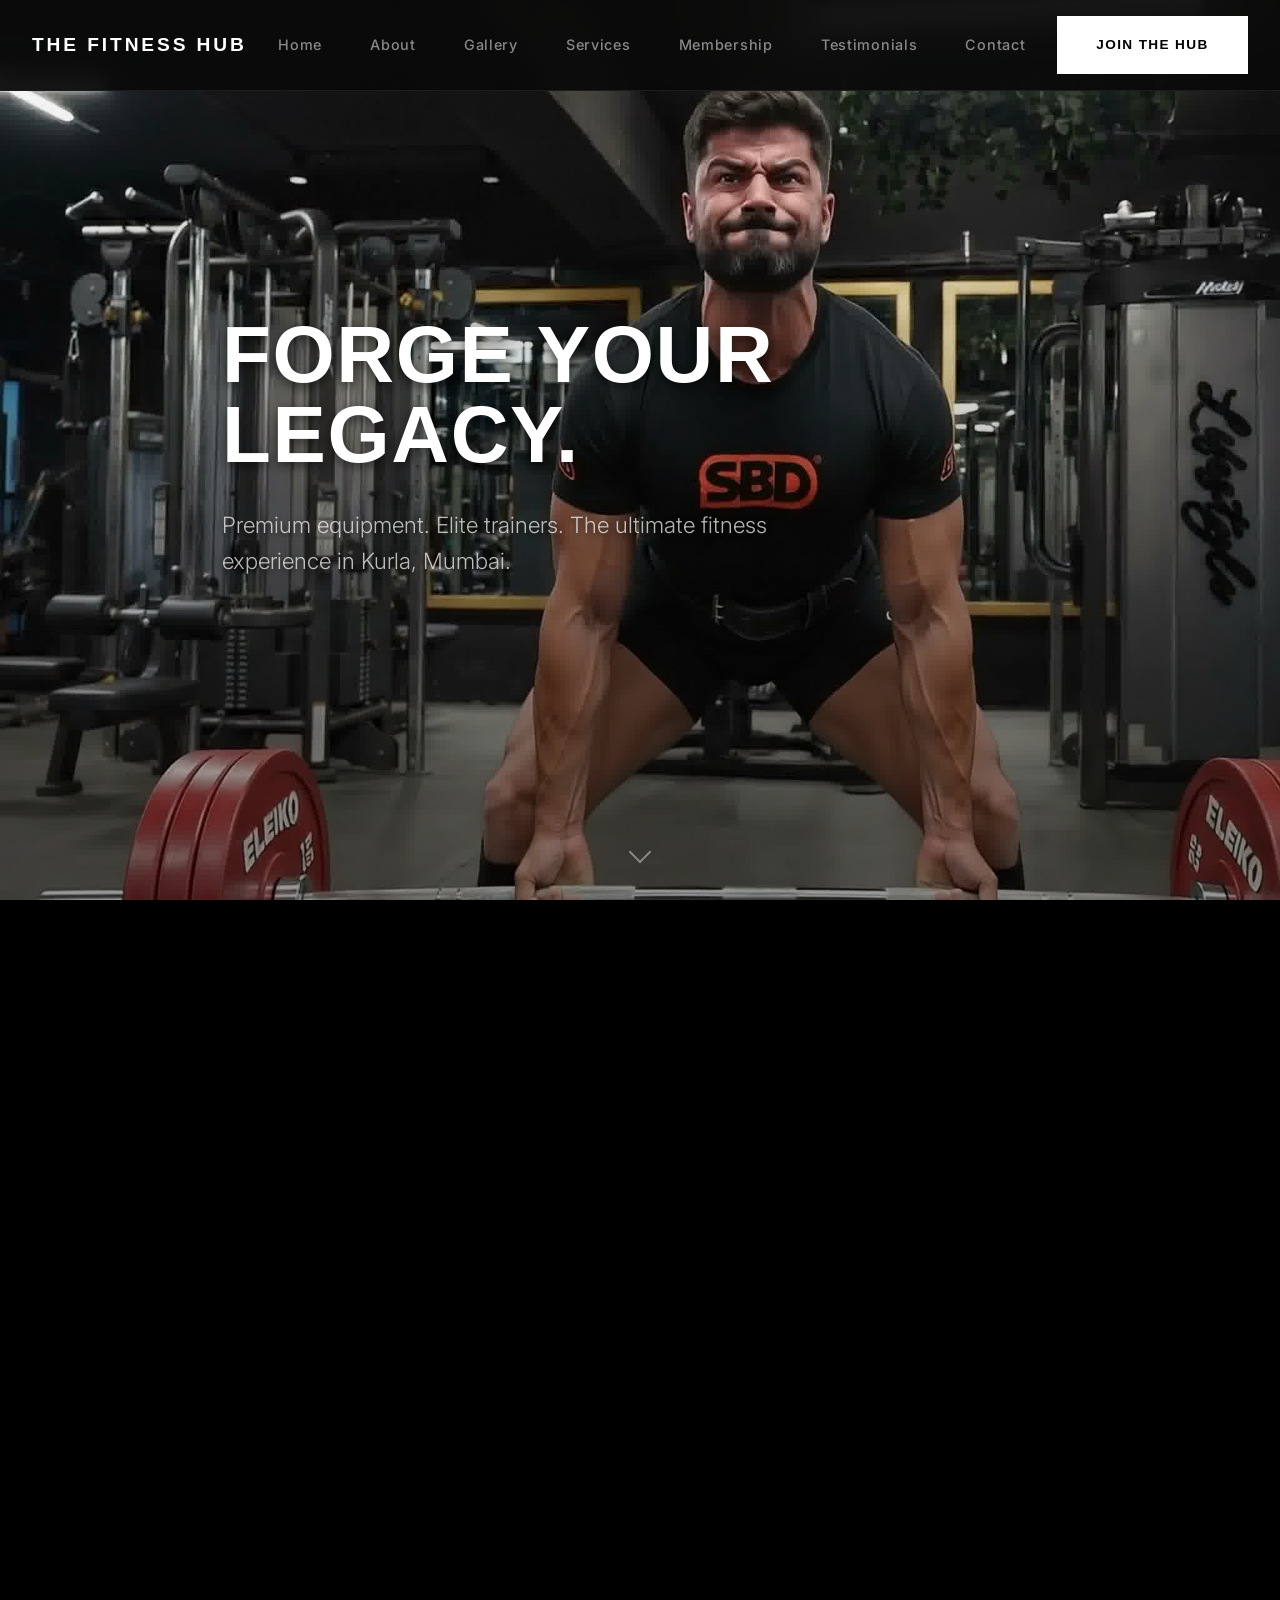
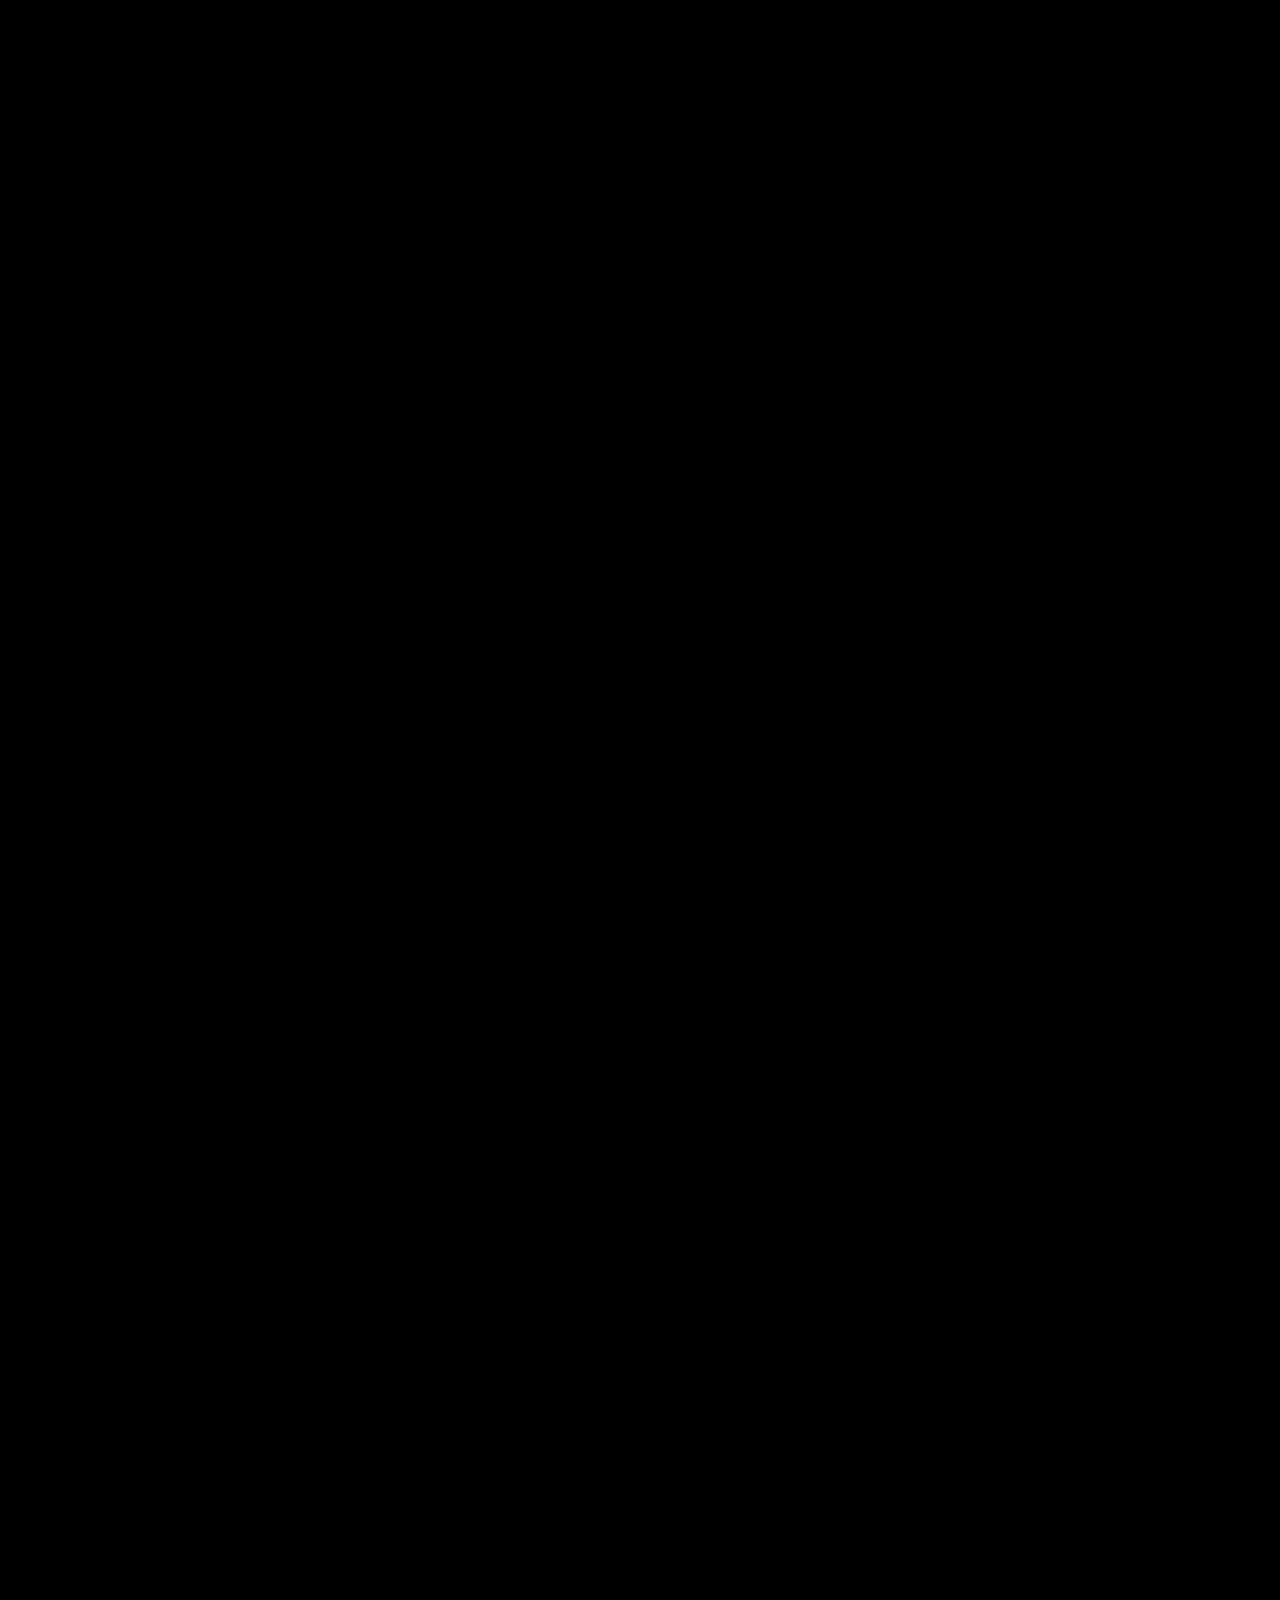
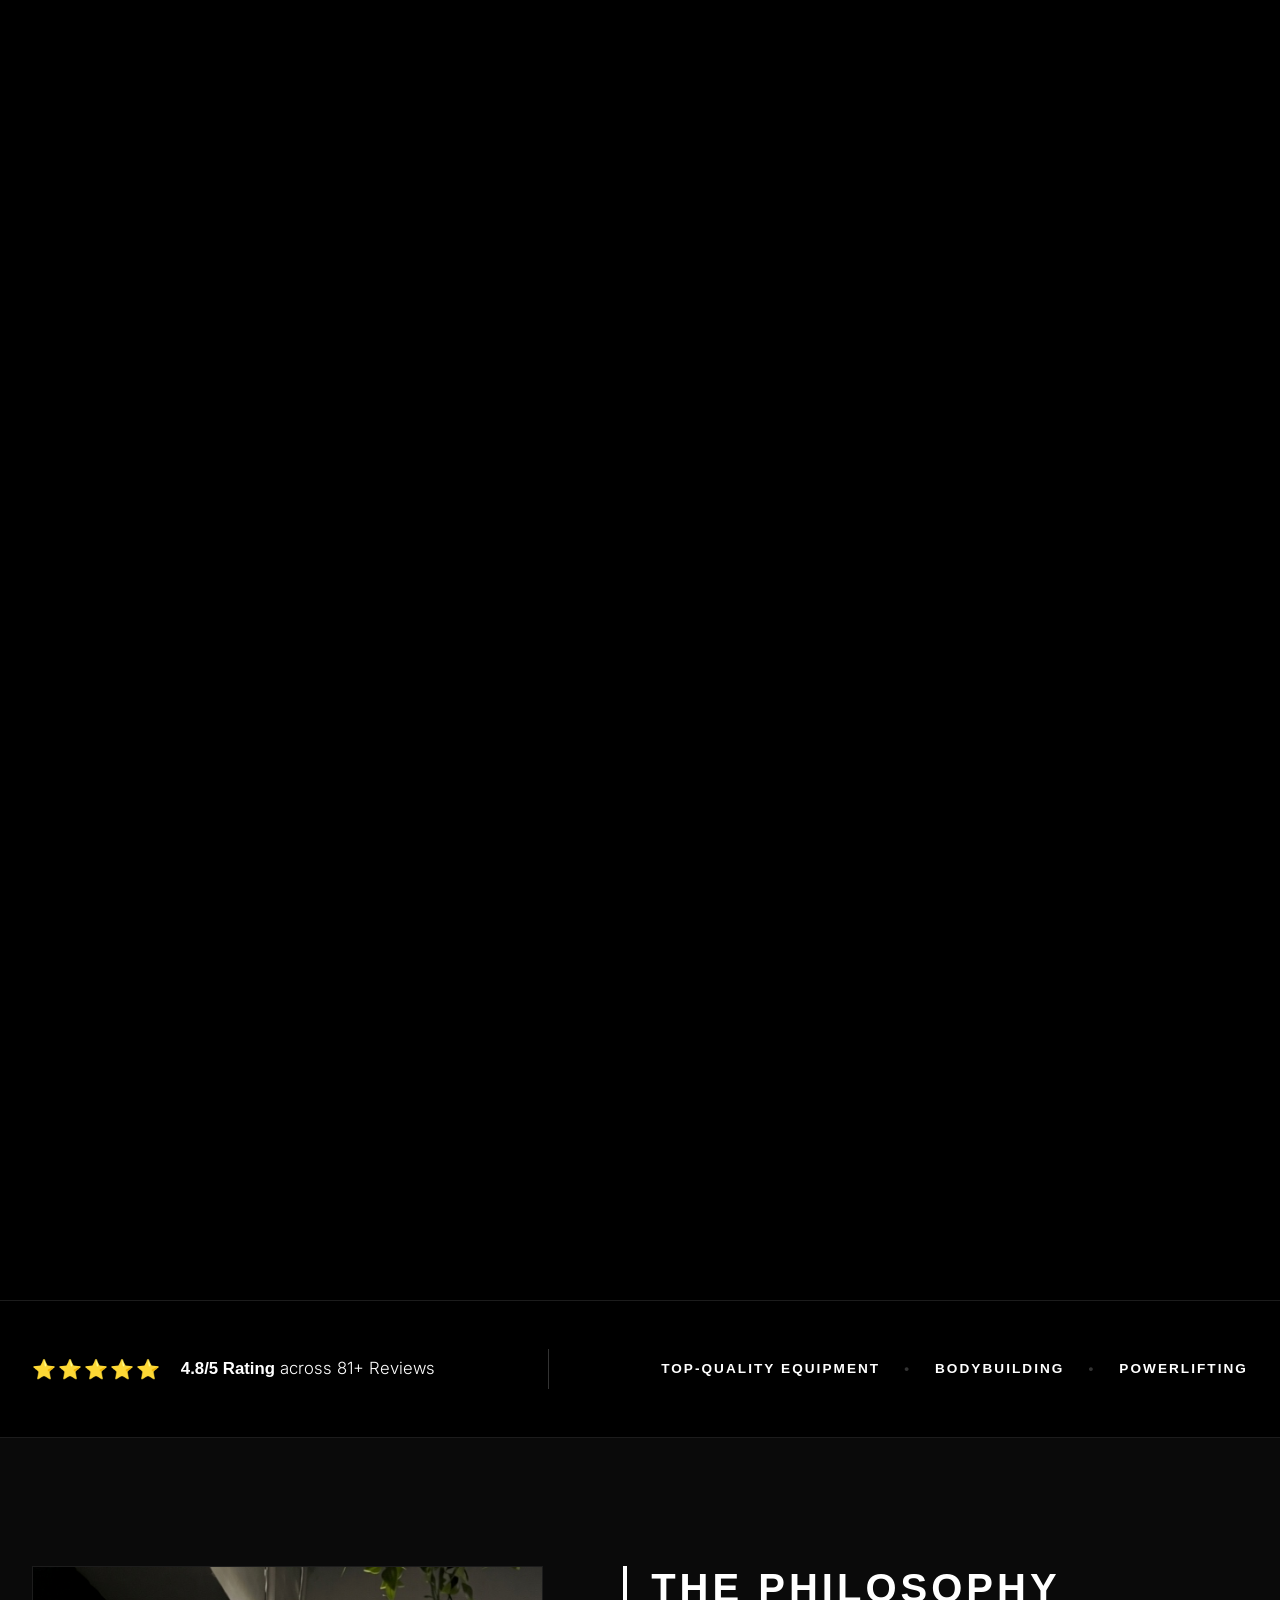
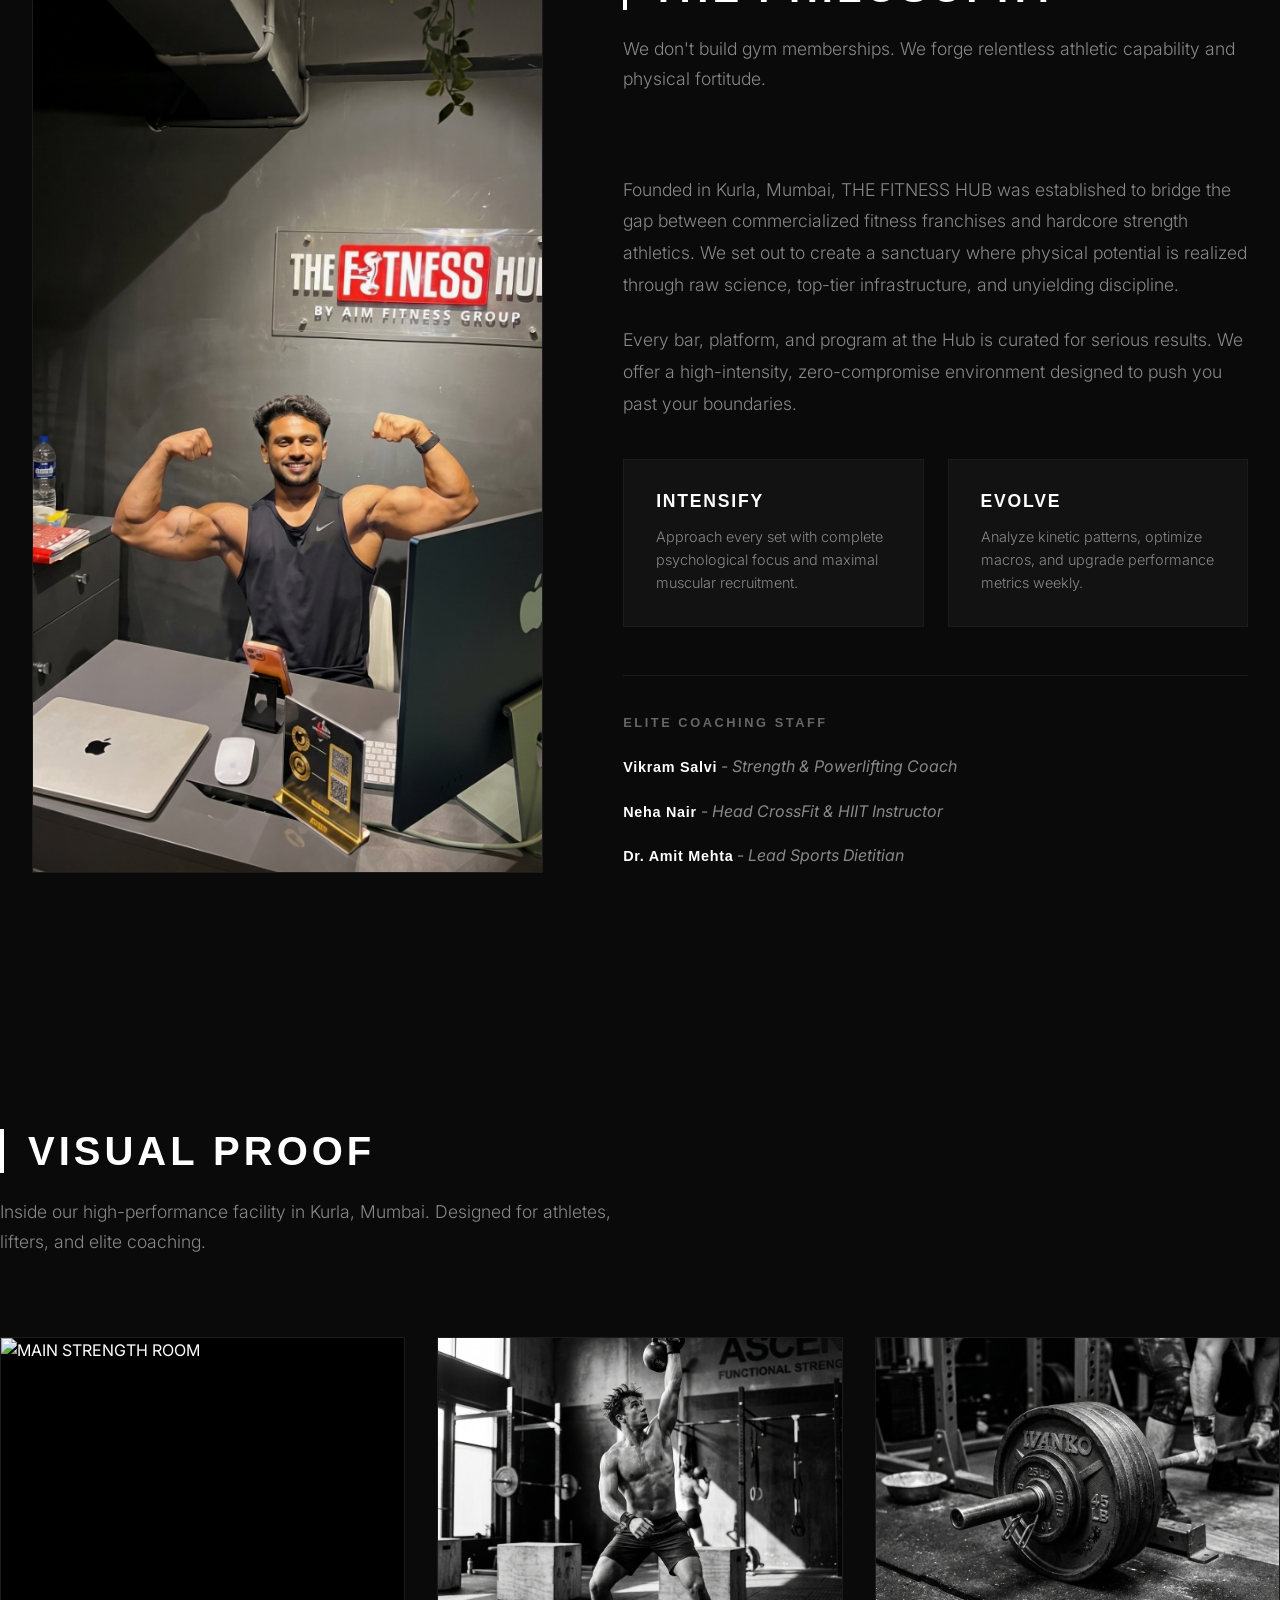
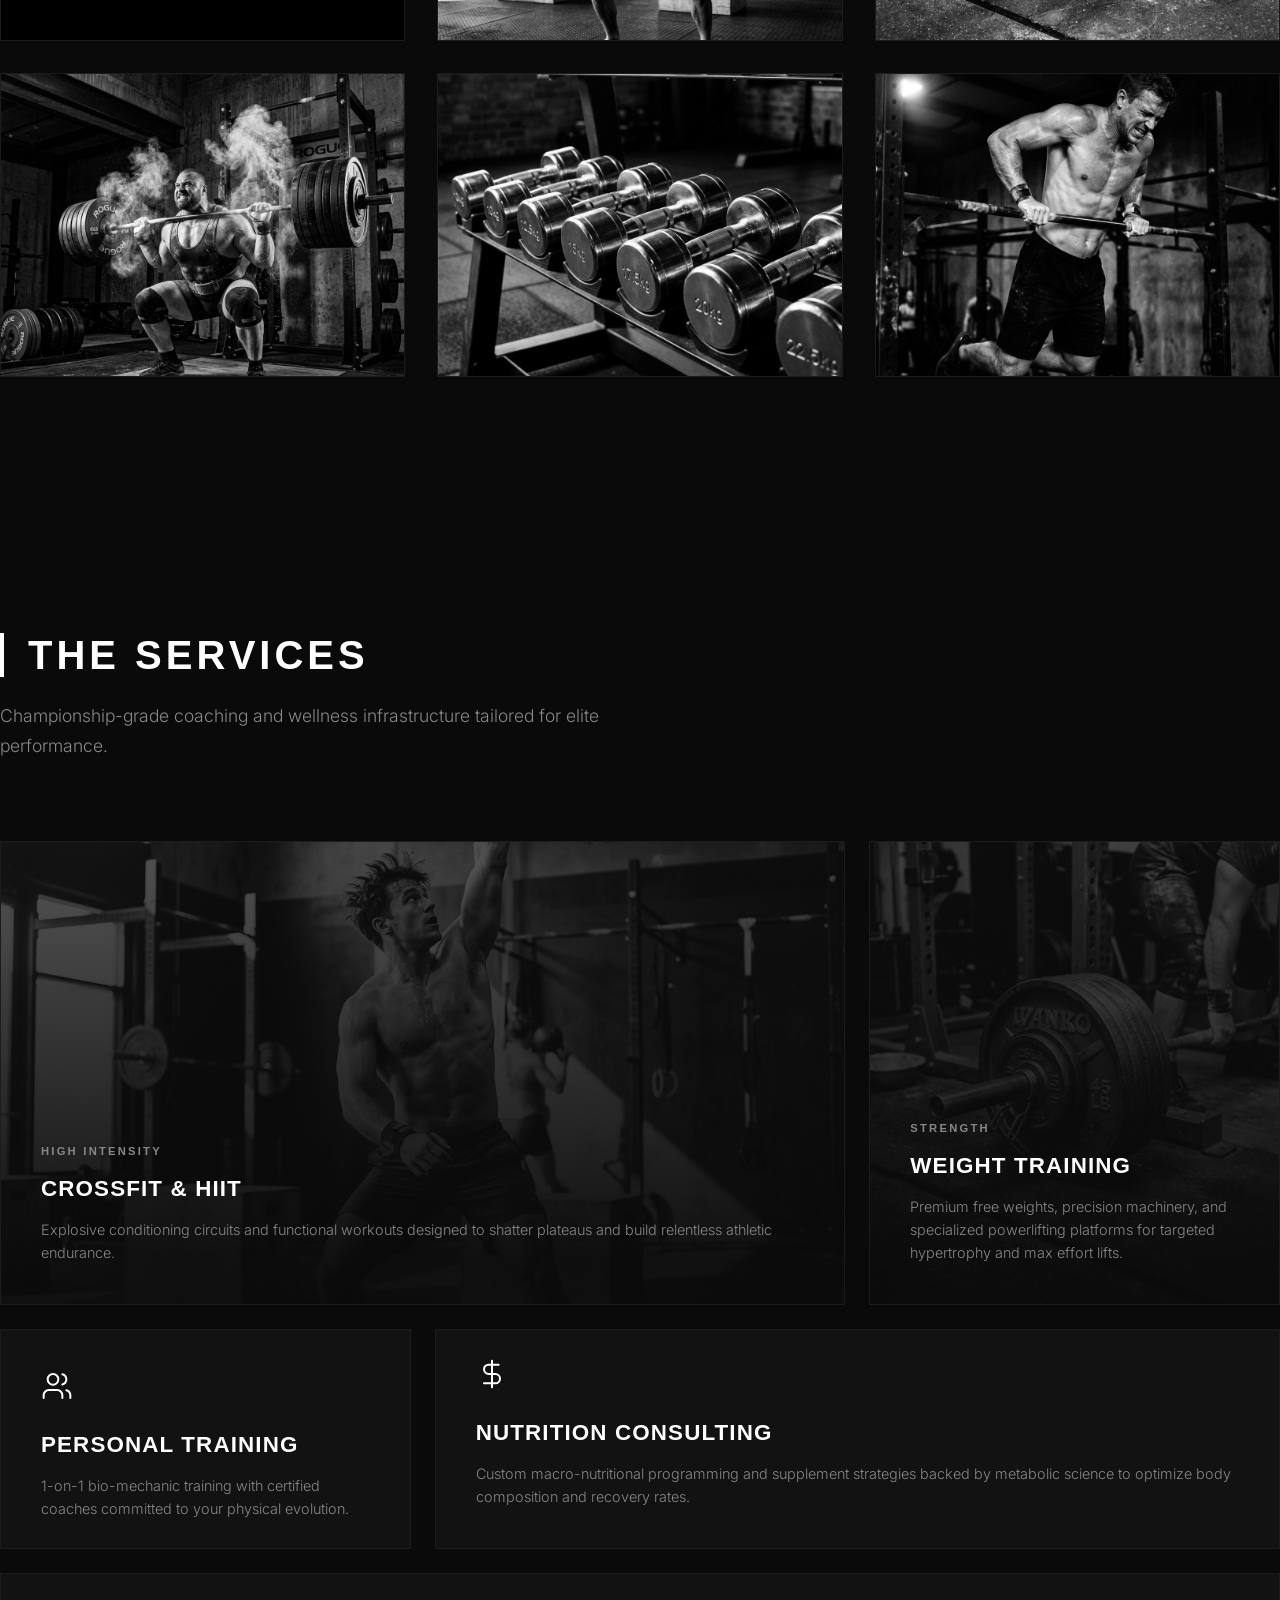
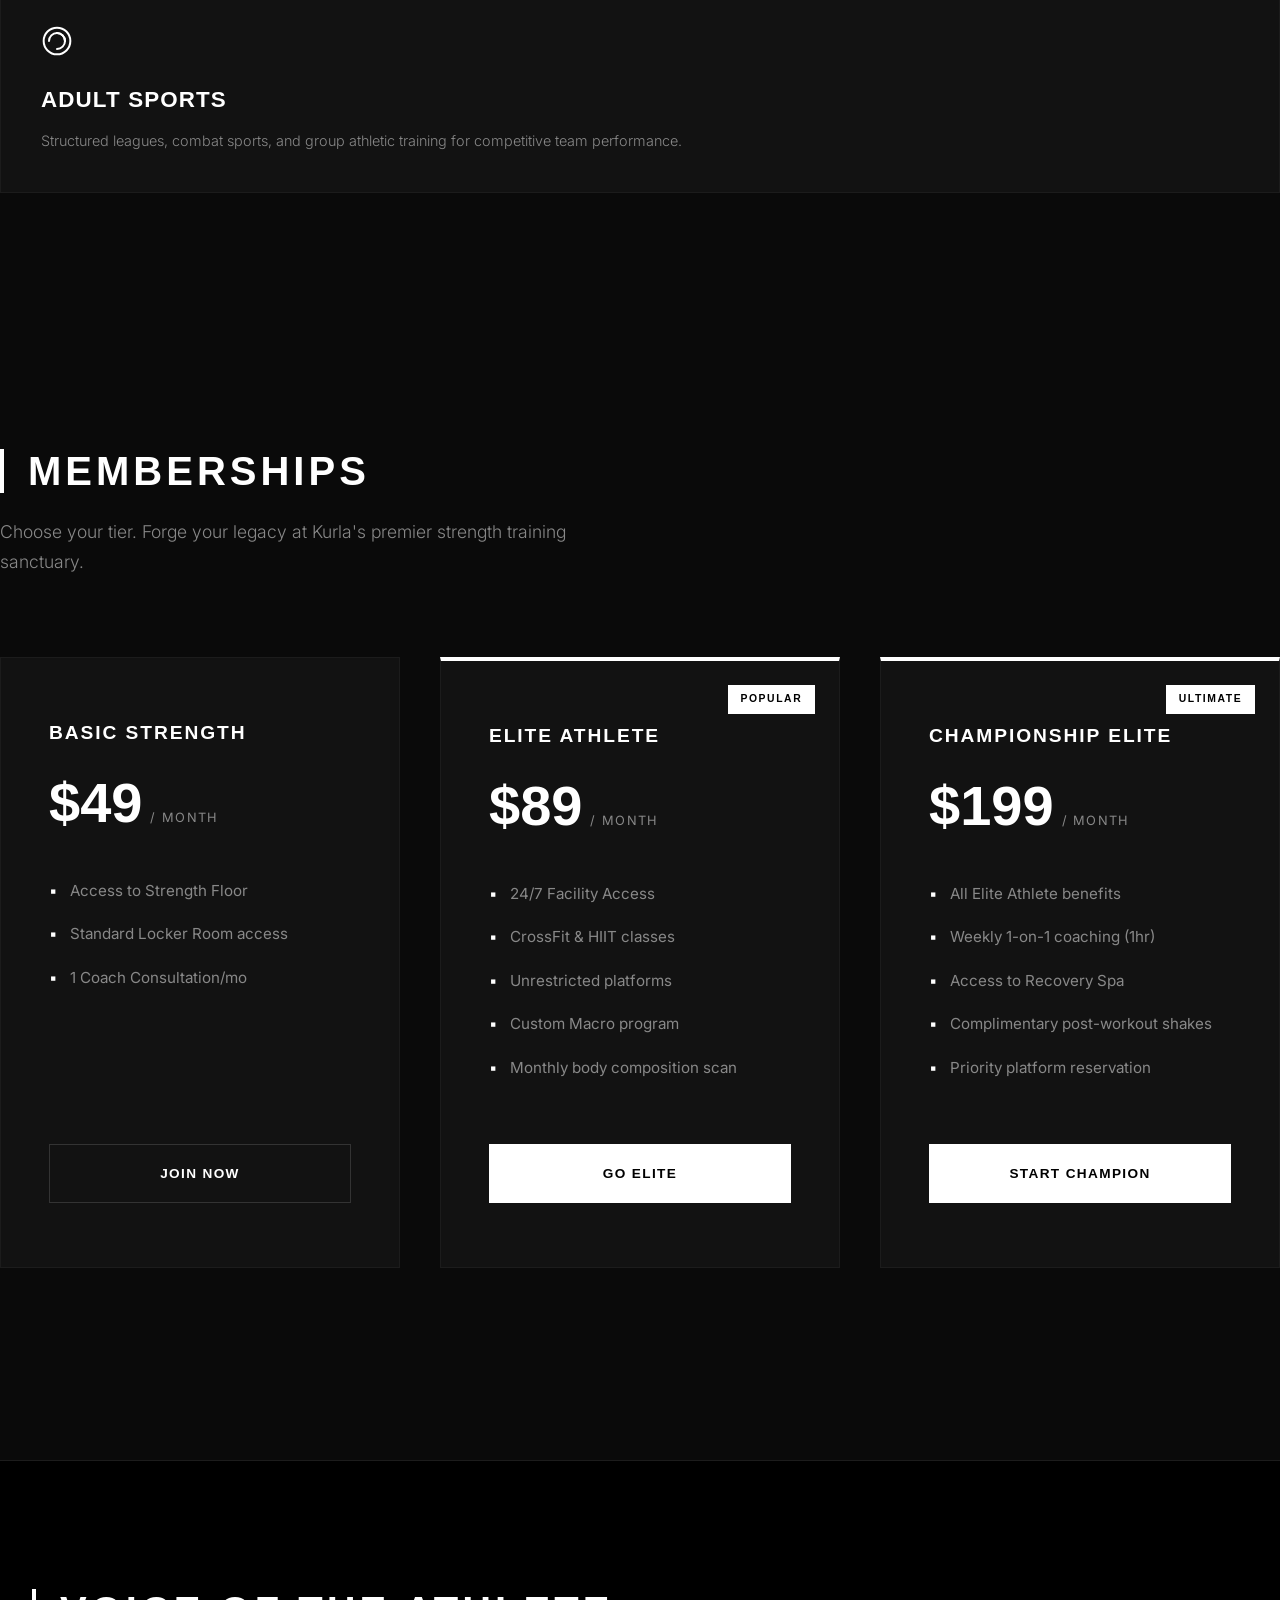
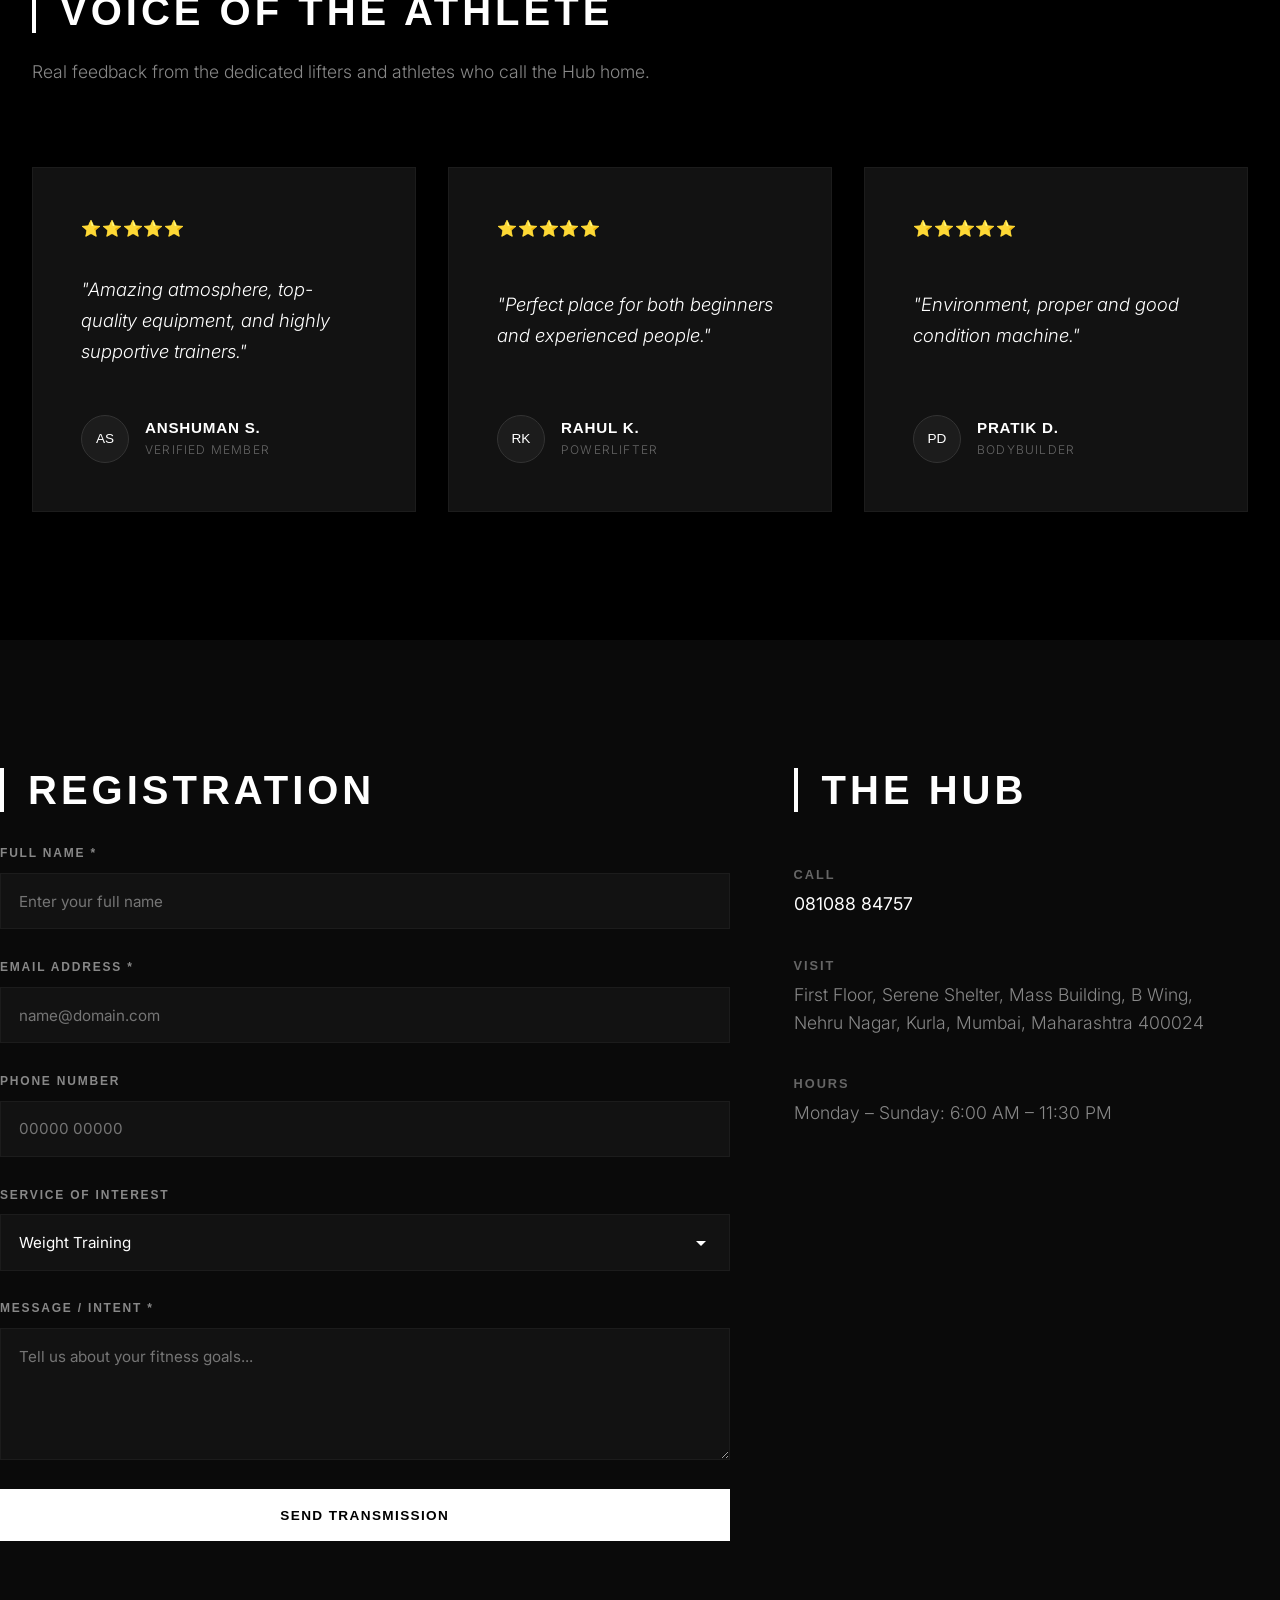
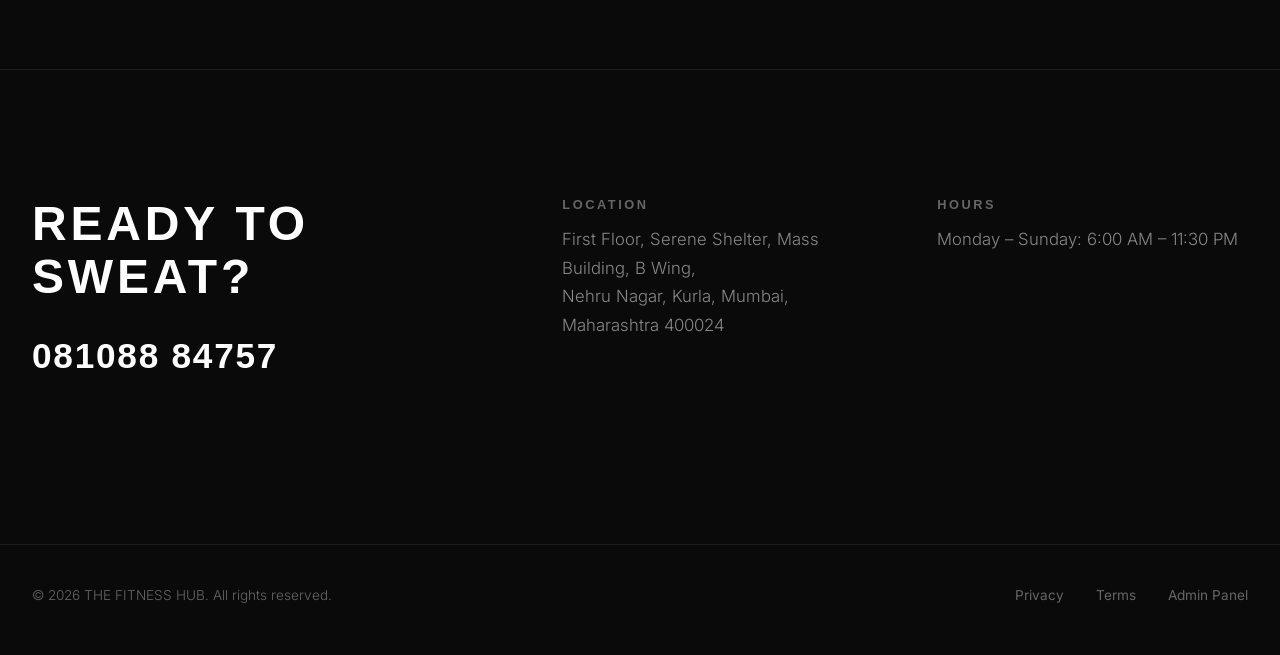
==== commit f8f597b0: "Update website implementation, server, and client logic" ====
--- a/index.html
+++ b/index.html
@@ -27,6 +27,9 @@
     <link rel="preconnect" href="https://fonts.googleapis.com">
     <link rel="preconnect" href="https://fonts.gstatic.com" crossorigin>
     <link href="https://fonts.googleapis.com/css2?family=Inter:wght@300;400;500;600;700&family=Syncopate:wght@700&display=swap" rel="stylesheet">
+    
+    <!-- Font Awesome Icons -->
+    <link rel="stylesheet" href="https://cdnjs.cloudflare.com/ajax/libs/font-awesome/6.4.0/css/all.min.css">
     
     <!-- Custom CSS -->
     <link rel="stylesheet" href="style.css">
@@ -457,12 +460,12 @@
                 <form id="admin-setup-form" class="admin-form">
                     <div class="form-group">
                         <label for="setup-username">ADMIN ID</label>
-                        <input type="text" id="setup-username" placeholder="The Fitness HUB" value="The Fitness HUB" required>
+                        <input type="text" id="setup-username" placeholder="Enter Admin ID" required>
                     </div>
                     <div class="form-group">
                         <label for="setup-password">PASSWORD</label>
                         <div style="position: relative; width: 100%;">
-                            <input type="password" id="setup-password" placeholder="thefitnesshub@25" value="thefitnesshub@25" required style="width: 100%; padding-right: 2.5rem;">
+                            <input type="password" id="setup-password" placeholder="Enter Password" required style="width: 100%; padding-right: 2.5rem;">
                             <button type="button" class="eye-toggle-btn" data-input="setup-password" style="position: absolute; right: 0.75rem; top: 50%; transform: translateY(-50%); background: none; border: none; color: var(--color-text-gray); cursor: pointer;"><i class="fa-solid fa-eye-slash"></i></button>
                         </div>
                     </div>
@@ -478,12 +481,12 @@
                 <form id="admin-login-form" class="admin-form">
                     <div class="form-group">
                         <label for="login-username">ADMIN ID</label>
-                        <input type="text" id="login-username" placeholder="The Fitness HUB" value="The Fitness HUB" required>
+                        <input type="text" id="login-username" placeholder="Enter Admin ID" required>
                     </div>
                     <div class="form-group">
                         <label for="login-password">PASSWORD</label>
                         <div style="position: relative; width: 100%;">
-                            <input type="password" id="login-password" placeholder="thefitnesshub@25" value="thefitnesshub@25" required style="width: 100%; padding-right: 2.5rem;">
+                            <input type="password" id="login-password" placeholder="Enter Password" required style="width: 100%; padding-right: 2.5rem;">
                             <button type="button" class="eye-toggle-btn" data-input="login-password" style="position: absolute; right: 0.75rem; top: 50%; transform: translateY(-50%); background: none; border: none; color: var(--color-text-gray); cursor: pointer;"><i class="fa-solid fa-eye-slash"></i></button>
                         </div>
                     </div>
@@ -508,6 +511,7 @@
                     <button class="tab-btn" id="tab-services-btn" style="background: none; border: none; color: var(--color-text-gray); font-family: var(--font-heading); font-size: 0.8rem; cursor: pointer; padding-bottom: 0.5rem; border-bottom: 2px solid transparent;">SERVICES</button>
                     <button class="tab-btn" id="tab-content-btn" style="background: none; border: none; color: var(--color-text-gray); font-family: var(--font-heading); font-size: 0.8rem; cursor: pointer; padding-bottom: 0.5rem; border-bottom: 2px solid transparent;">PAGE TEXTS</button>
                     <button class="tab-btn" id="tab-users-btn" style="background: none; border: none; color: var(--color-text-gray); font-family: var(--font-heading); font-size: 0.8rem; cursor: pointer; padding-bottom: 0.5rem; border-bottom: 2px solid transparent;">USERS</button>
+                    <button class="tab-btn" id="tab-security-btn" style="background: none; border: none; color: var(--color-text-gray); font-family: var(--font-heading); font-size: 0.8rem; cursor: pointer; padding-bottom: 0.5rem; border-bottom: 2px solid transparent;">CHANGE CREDENTIALS</button>
                 </div>
                 
                 <!-- Tab 1: Bookings Content -->
@@ -903,6 +907,25 @@
                         <button type="submit" class="btn btn-primary" style="padding: 0.8rem 1.5rem; font-size: 0.75rem; width: auto;">SAVE USER</button>
                     </form>
 
+                    <!-- Edit User Form -->
+                    <form id="admin-edit-user-form" class="admin-form" style="border: 1px solid var(--color-border-dim); padding: 1.5rem; margin-bottom: 2rem; display: none;">
+                        <h3 style="font-size: 1rem; margin-bottom: 1rem; letter-spacing: 0.05em;">EDIT USER CREDENTIALS</h3>
+                        <input type="hidden" id="edit-user-id">
+                        <div class="form-group" style="margin-bottom: 1rem;">
+                            <label for="edit-user-username">ADMIN ID / USERNAME *</label>
+                            <input type="text" id="edit-user-username" placeholder="Username" required>
+                        </div>
+                        <div class="form-group" style="margin-bottom: 1.5rem;">
+                            <label for="edit-user-password">PASSWORD *</label>
+                            <div style="position: relative; width: 100%;">
+                                <input type="password" id="edit-user-password" placeholder="Password" required style="width: 100%; padding-right: 2.5rem; background: var(--color-bg-primary); border: 1px solid var(--color-border-dim); color: white;">
+                                <button type="button" class="eye-toggle-btn" data-input="edit-user-password" style="position: absolute; right: 0.75rem; top: 50%; transform: translateY(-50%); background: none; border: none; color: var(--color-text-gray); cursor: pointer;"><i class="fa-solid fa-eye-slash"></i></button>
+                            </div>
+                        </div>
+                        <button type="submit" class="btn btn-primary" style="padding: 0.8rem 1.5rem; font-size: 0.75rem; width: auto;">UPDATE CREDENTIALS</button>
+                        <button type="button" id="admin-cancel-edit-btn" class="btn btn-secondary" style="padding: 0.8rem 1.5rem; font-size: 0.75rem; width: auto; margin-left: 0.5rem;">CANCEL</button>
+                    </form>
+
                     <div class="users-list-container" style="border: 1px solid var(--color-border-dim); padding: 1rem; background: var(--color-bg-pure);">
                         <h3 style="font-size: 1rem; margin-bottom: 1rem; letter-spacing: 0.05em; border-bottom: 1px solid var(--color-border-dim); padding-bottom: 0.5rem;">REGISTERED ADMIN USERS</h3>
                         <div class="users-list" id="admin-users-list" style="max-height: 300px; overflow-y: auto; display: flex; flex-direction: column; gap: 1rem;">
@@ -910,6 +933,25 @@
                         </div>
                     </div>
                 </div>
+
+                <!-- Tab 7: Change Credentials Content -->
+                <div class="tab-content" id="tab-security-content" style="display: none;">
+                    <form id="admin-security-form" class="admin-form" style="border: 1px solid var(--color-border-dim); padding: 1.5rem; background: var(--color-bg-pure);">
+                        <h3 style="font-size: 1rem; margin-bottom: 1rem; letter-spacing: 0.05em;">CHANGE ADMIN LOGIN</h3>
+                        <div class="form-group" style="margin-bottom: 1rem;">
+                            <label for="security-username">NEW ADMIN ID / USERNAME *</label>
+                            <input type="text" id="security-username" placeholder="Enter New Admin ID" required>
+                        </div>
+                        <div class="form-group" style="margin-bottom: 1.5rem;">
+                            <label for="security-password">NEW PASSWORD *</label>
+                            <div style="position: relative; width: 100%;">
+                                <input type="password" id="security-password" placeholder="Enter New Password" required style="width: 100%; padding-right: 2.5rem; background: var(--color-bg-primary); border: 1px solid var(--color-border-dim); color: white;">
+                                <button type="button" class="eye-toggle-btn" data-input="security-password" style="position: absolute; right: 0.75rem; top: 50%; transform: translateY(-50%); background: none; border: none; color: var(--color-text-gray); cursor: pointer;"><i class="fa-solid fa-eye-slash"></i></button>
+                            </div>
+                        </div>
+                        <button type="submit" class="btn btn-primary" style="padding: 0.8rem 1.5rem; font-size: 0.75rem; width: auto;">UPDATE ADMIN CREDENTIALS</button>
+                    </form>
+                </div>
             </div>
         </div>
     </div>
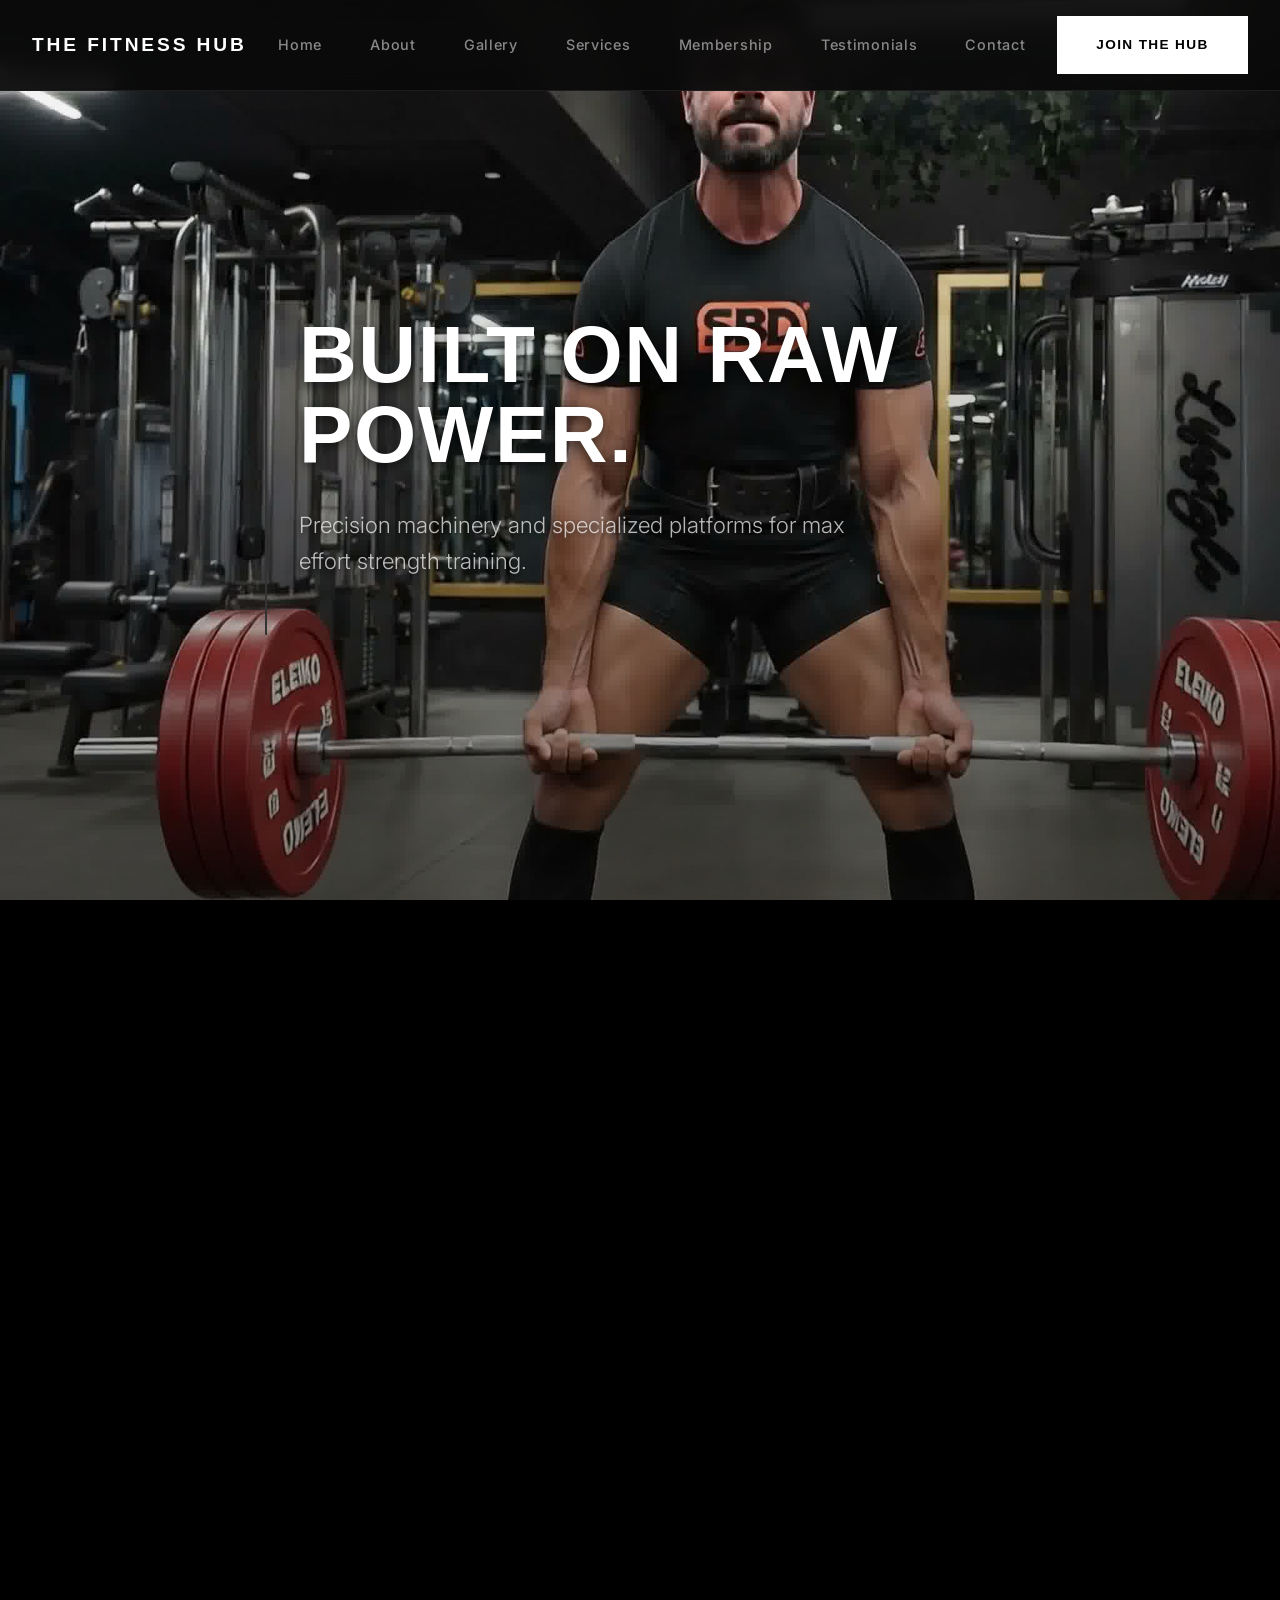
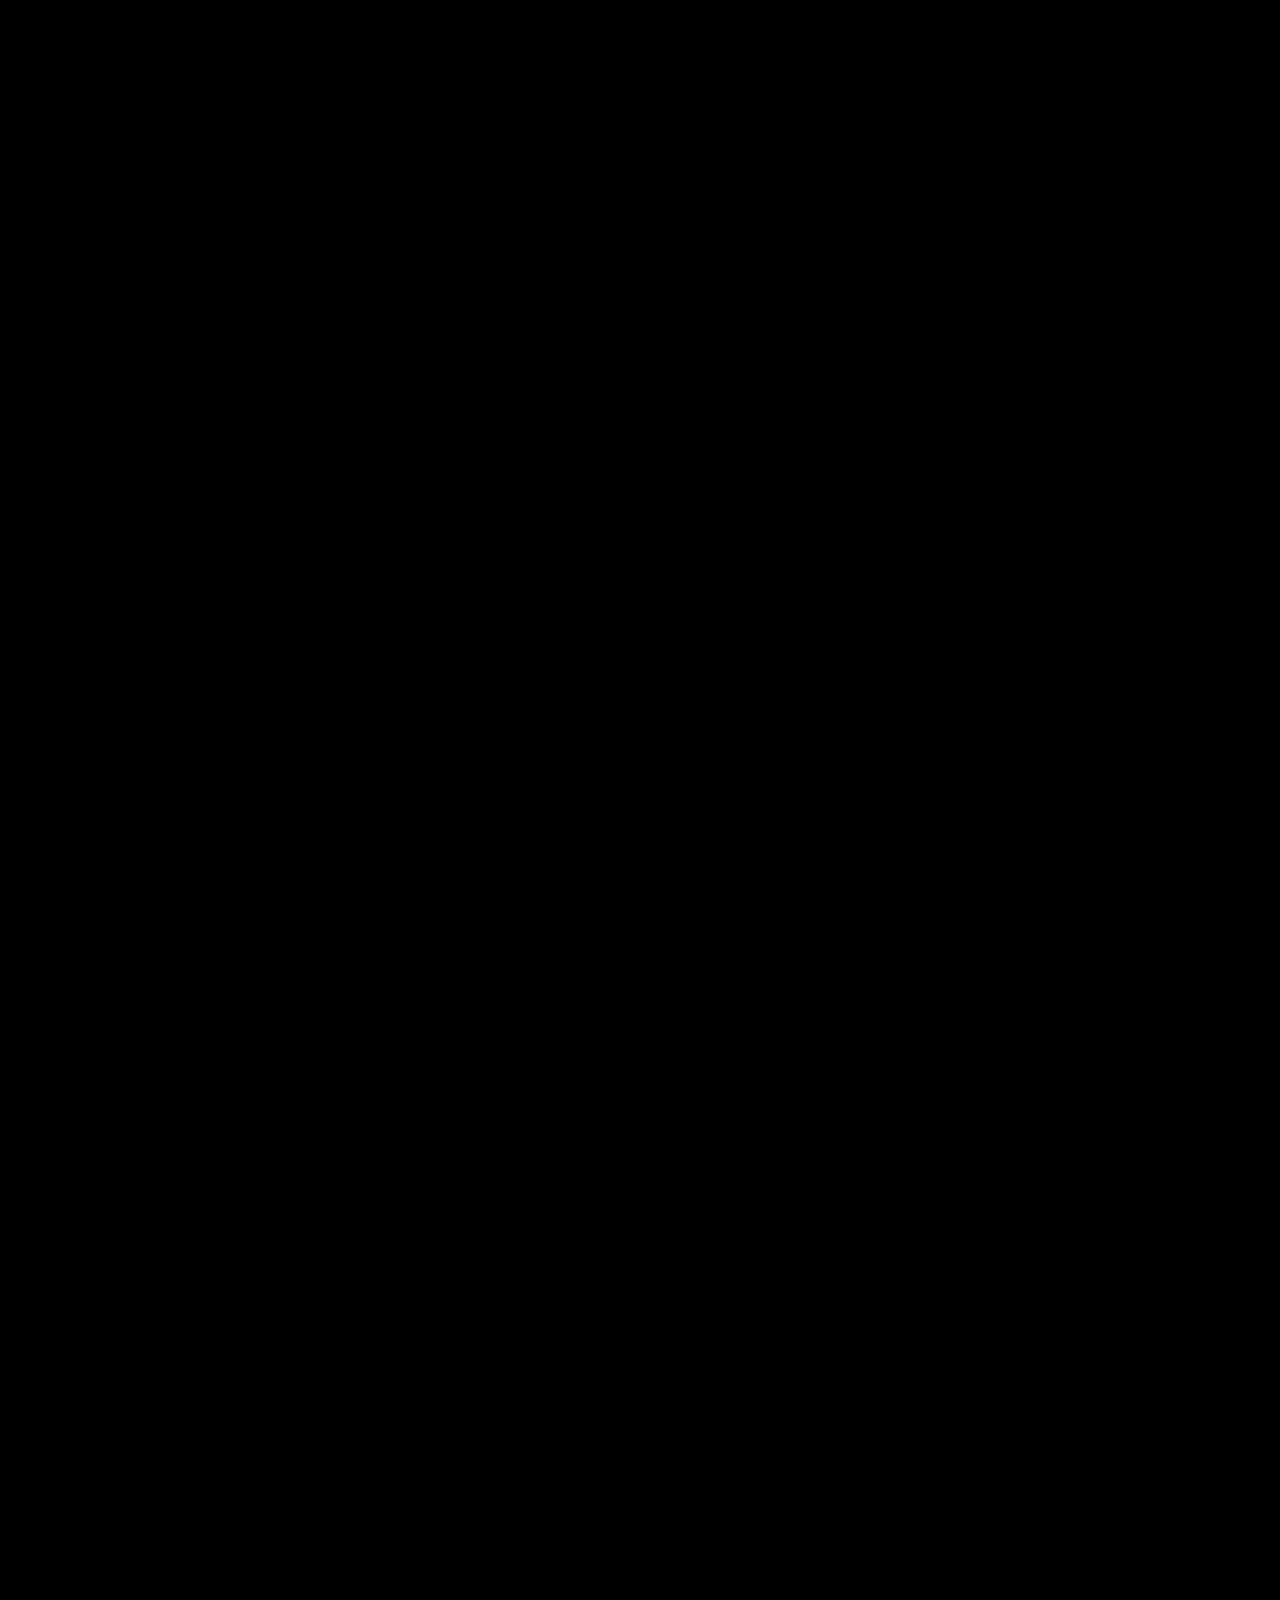
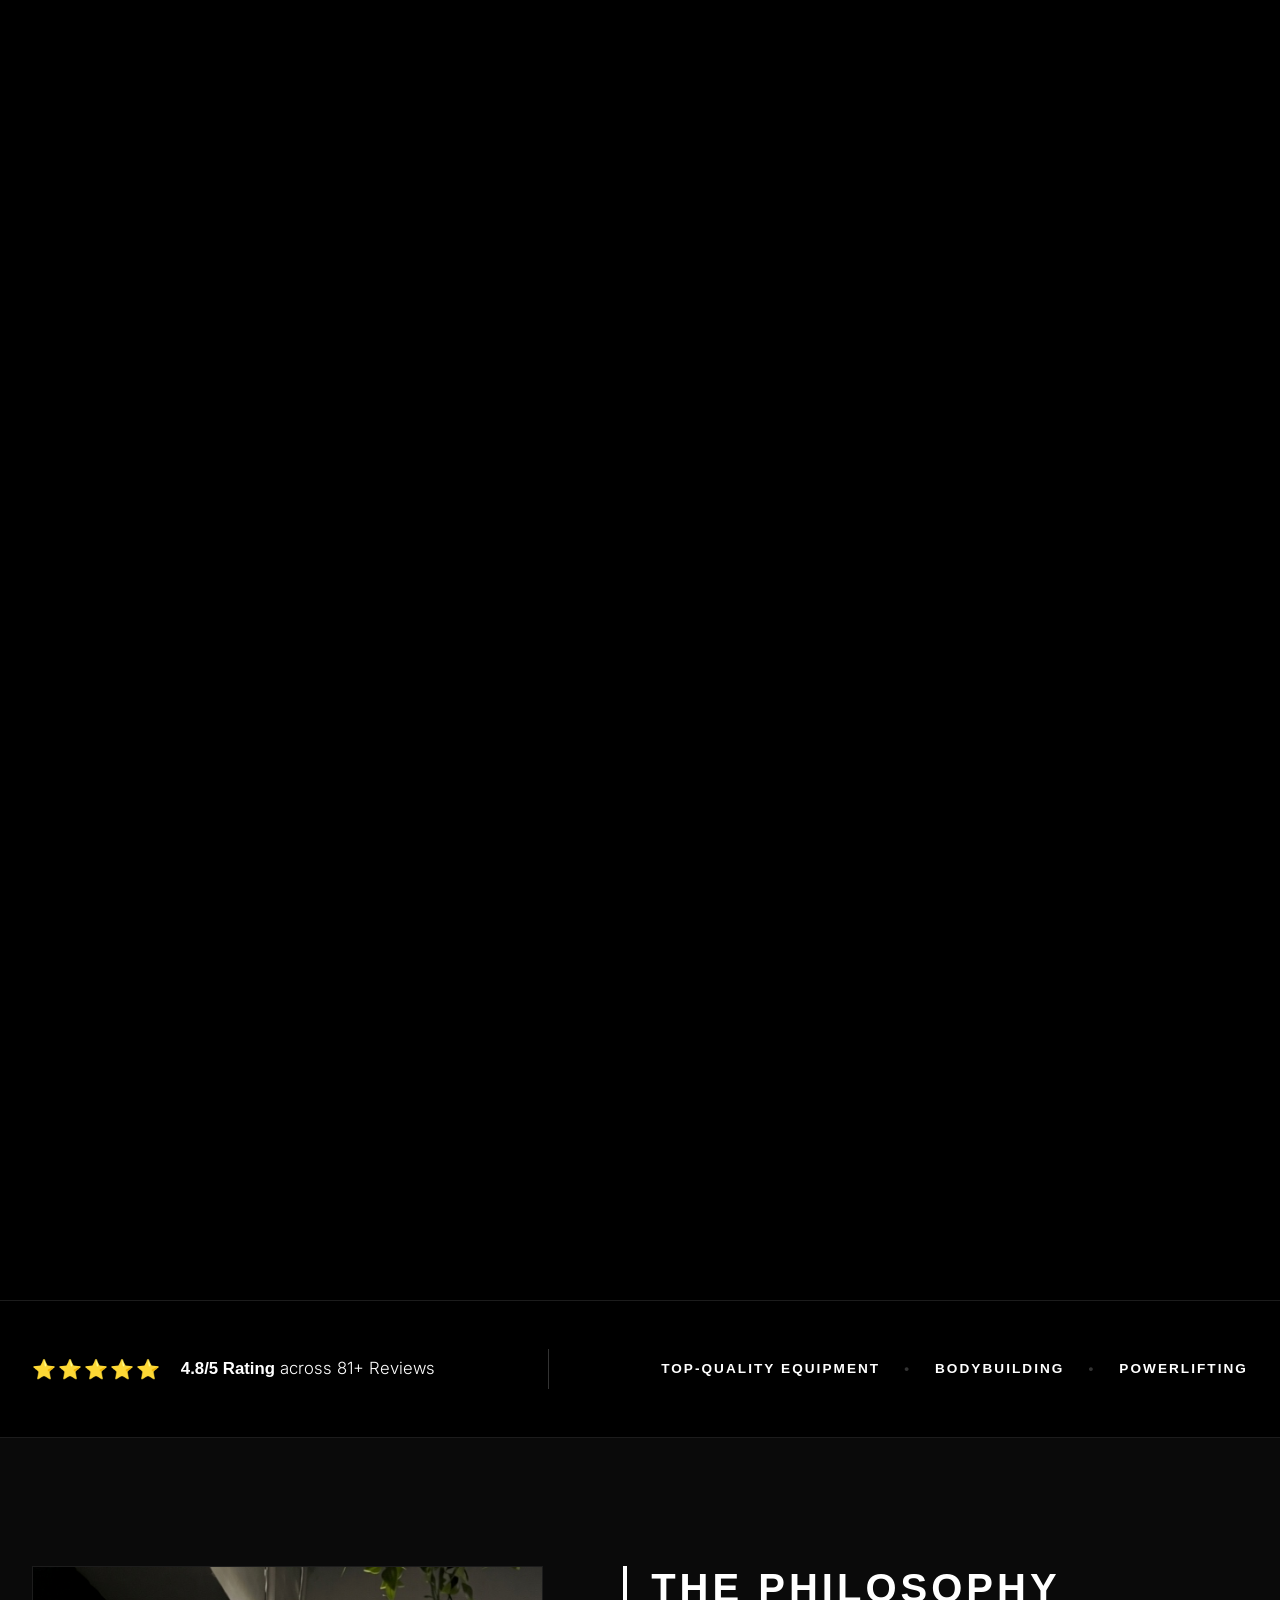
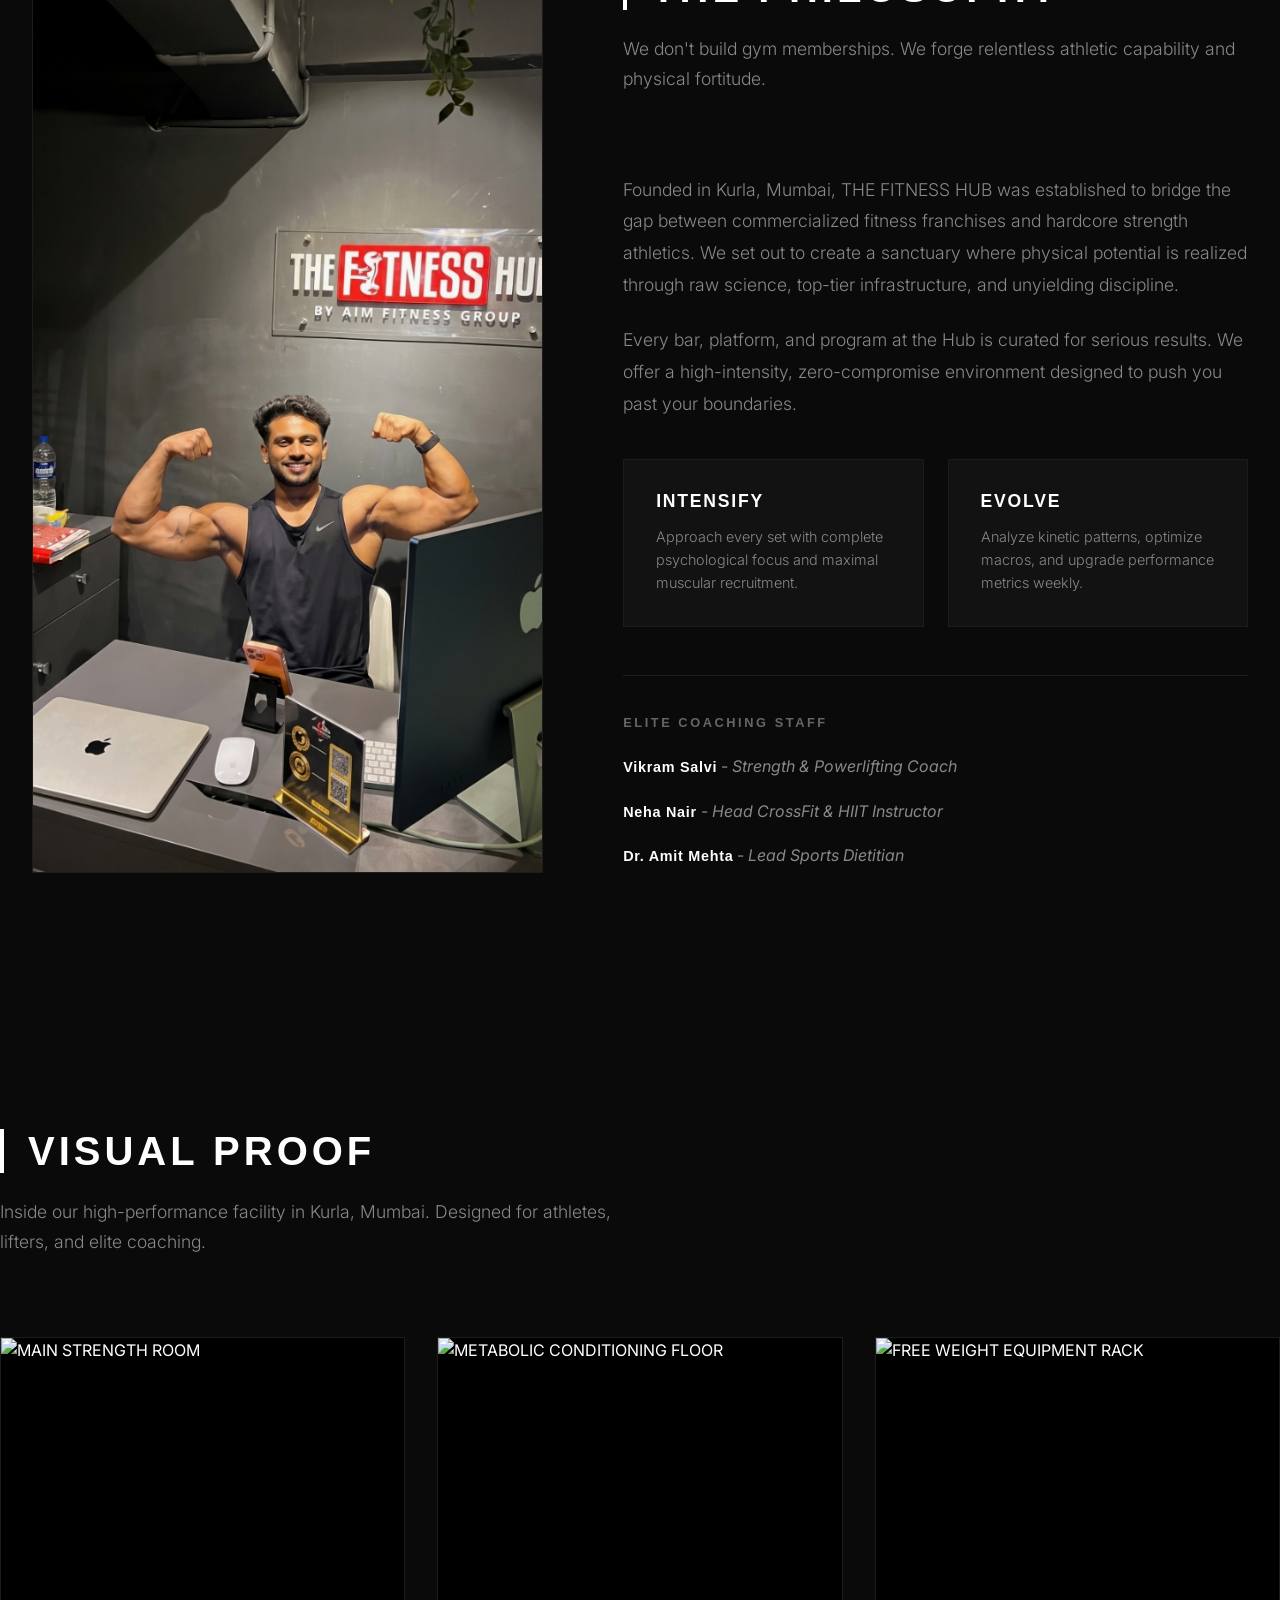
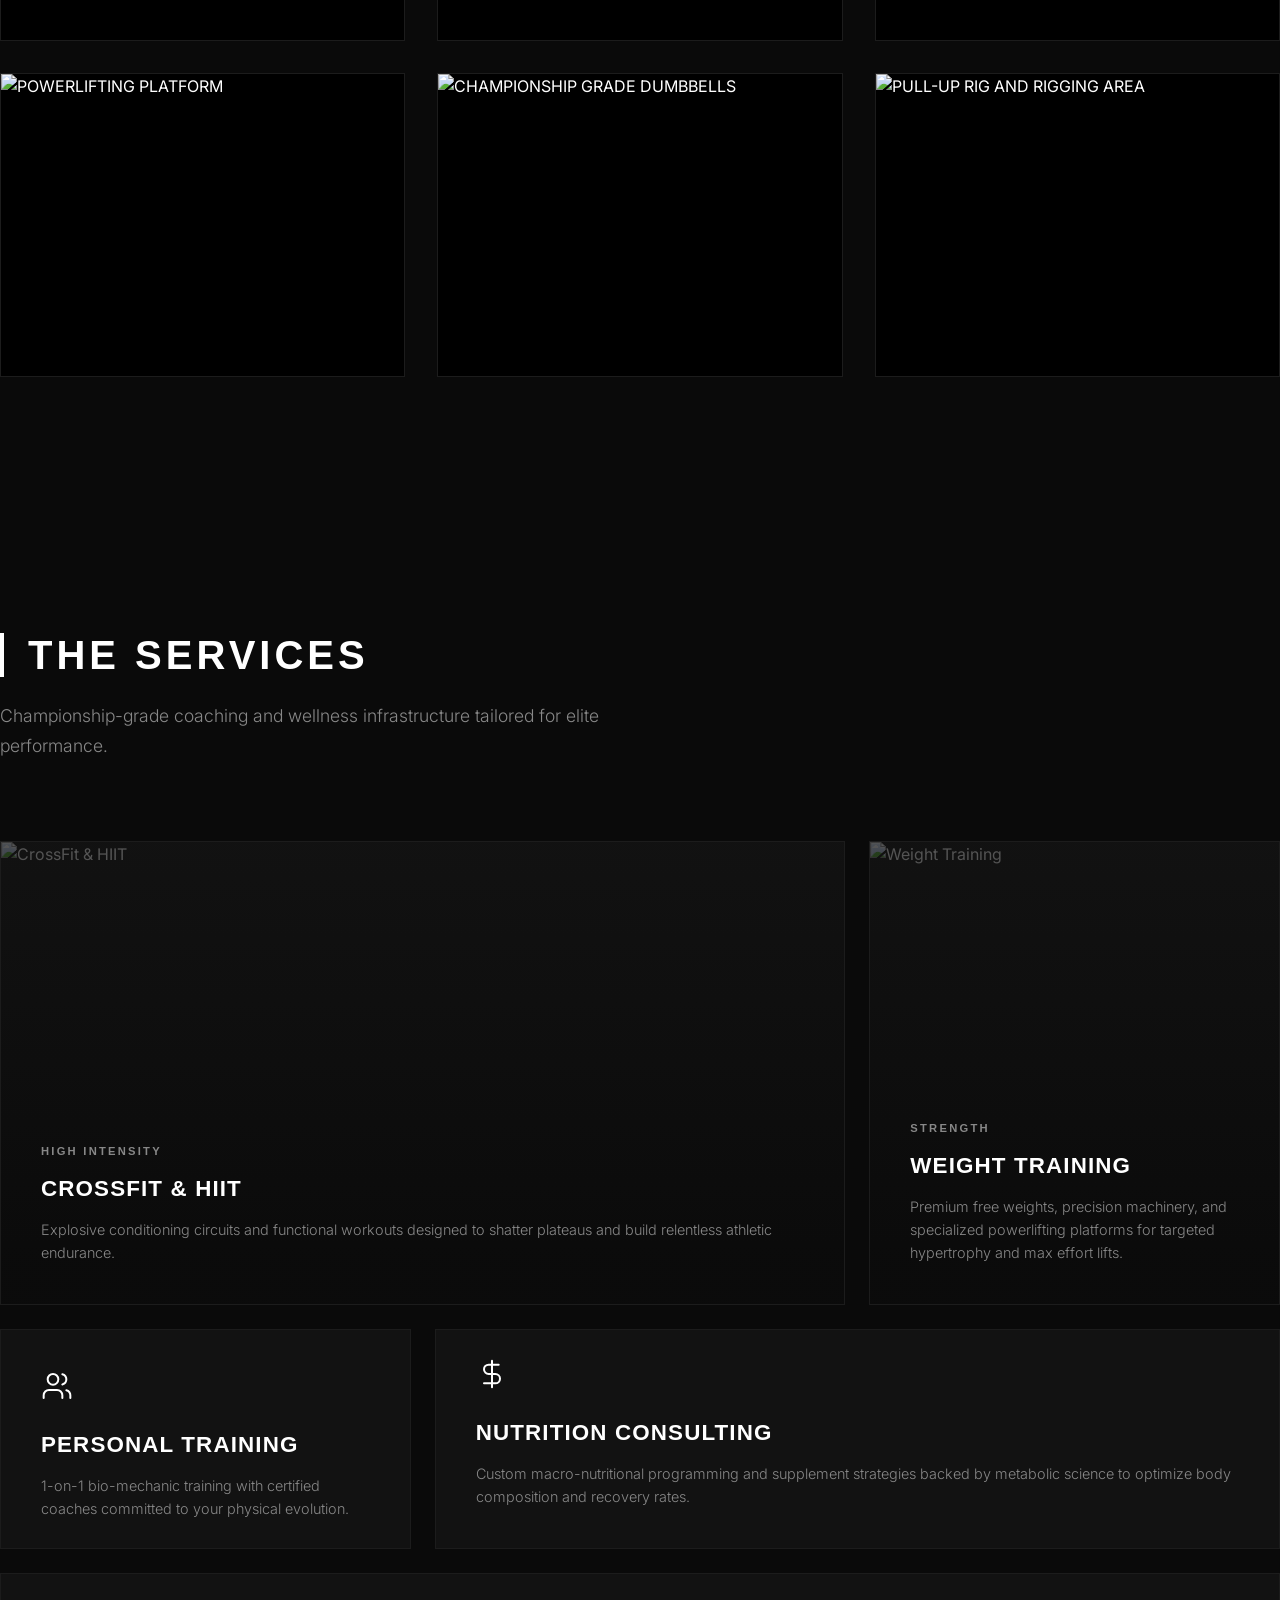
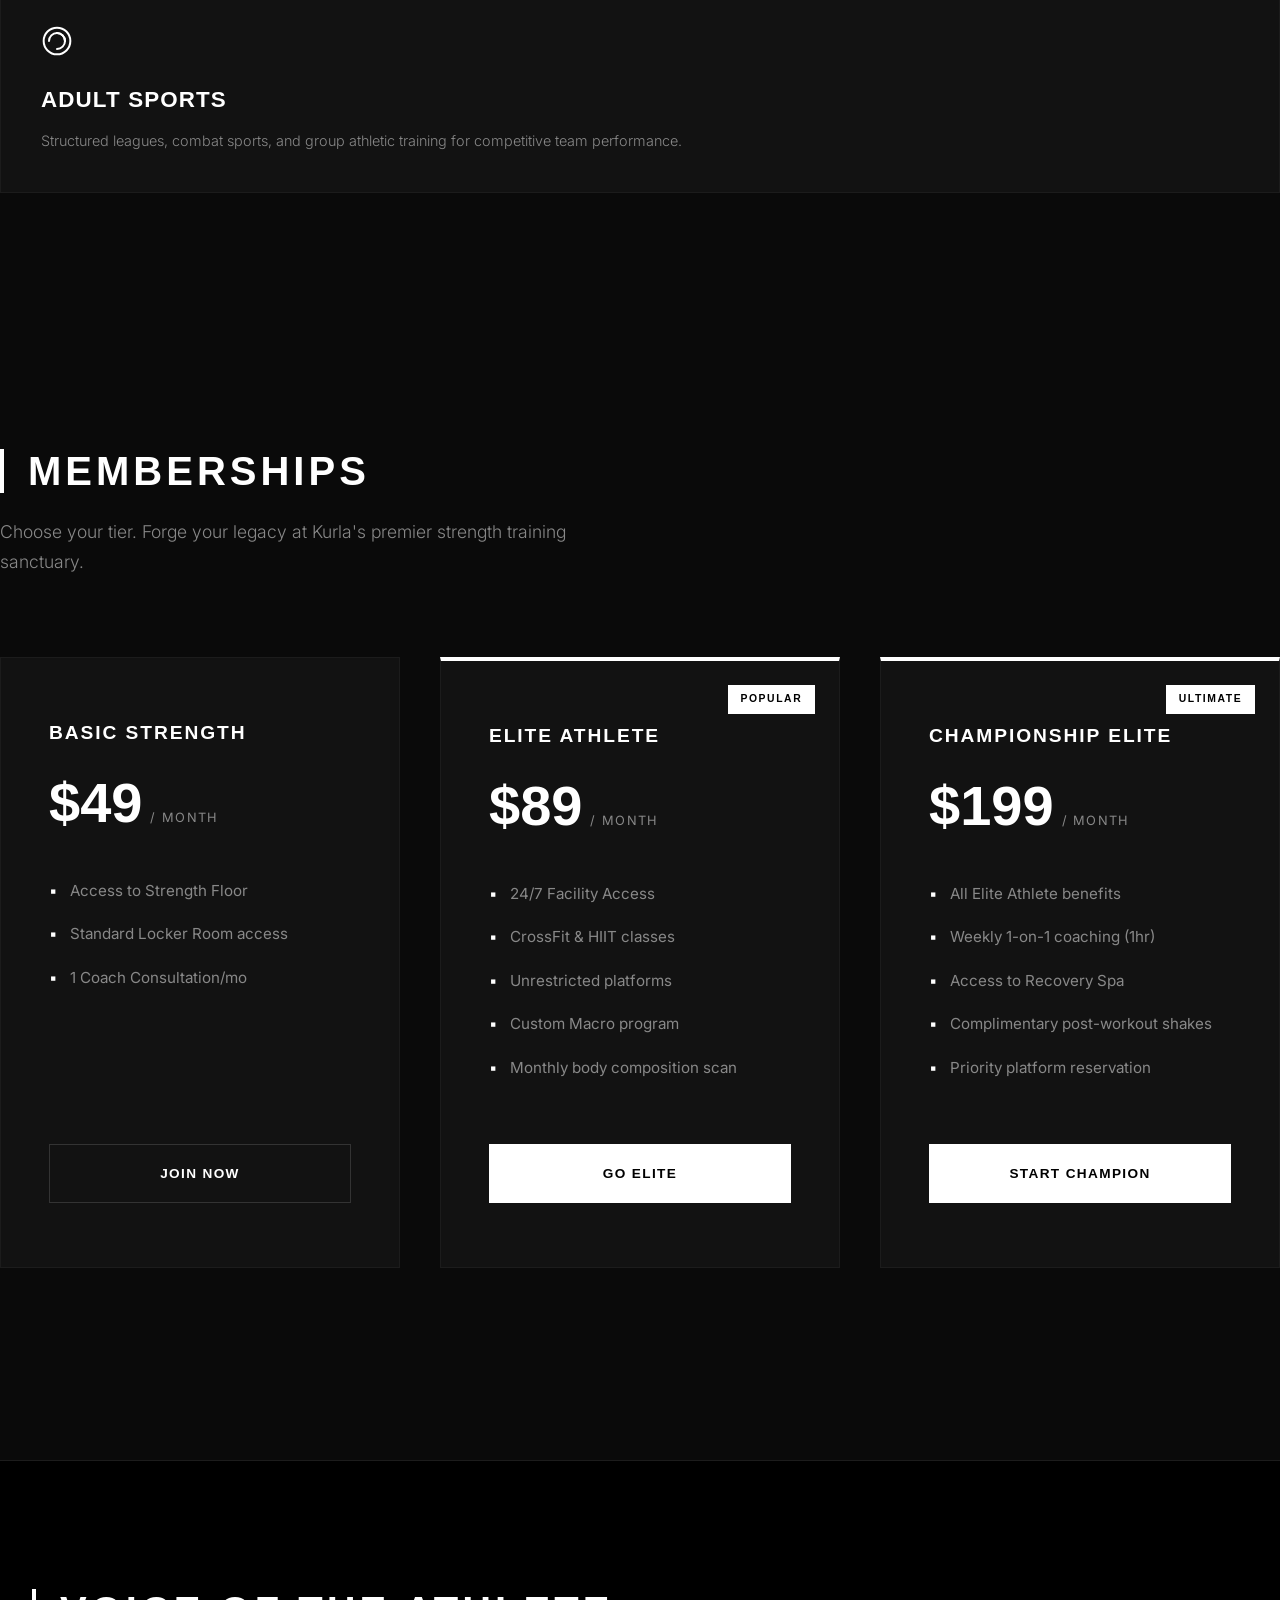
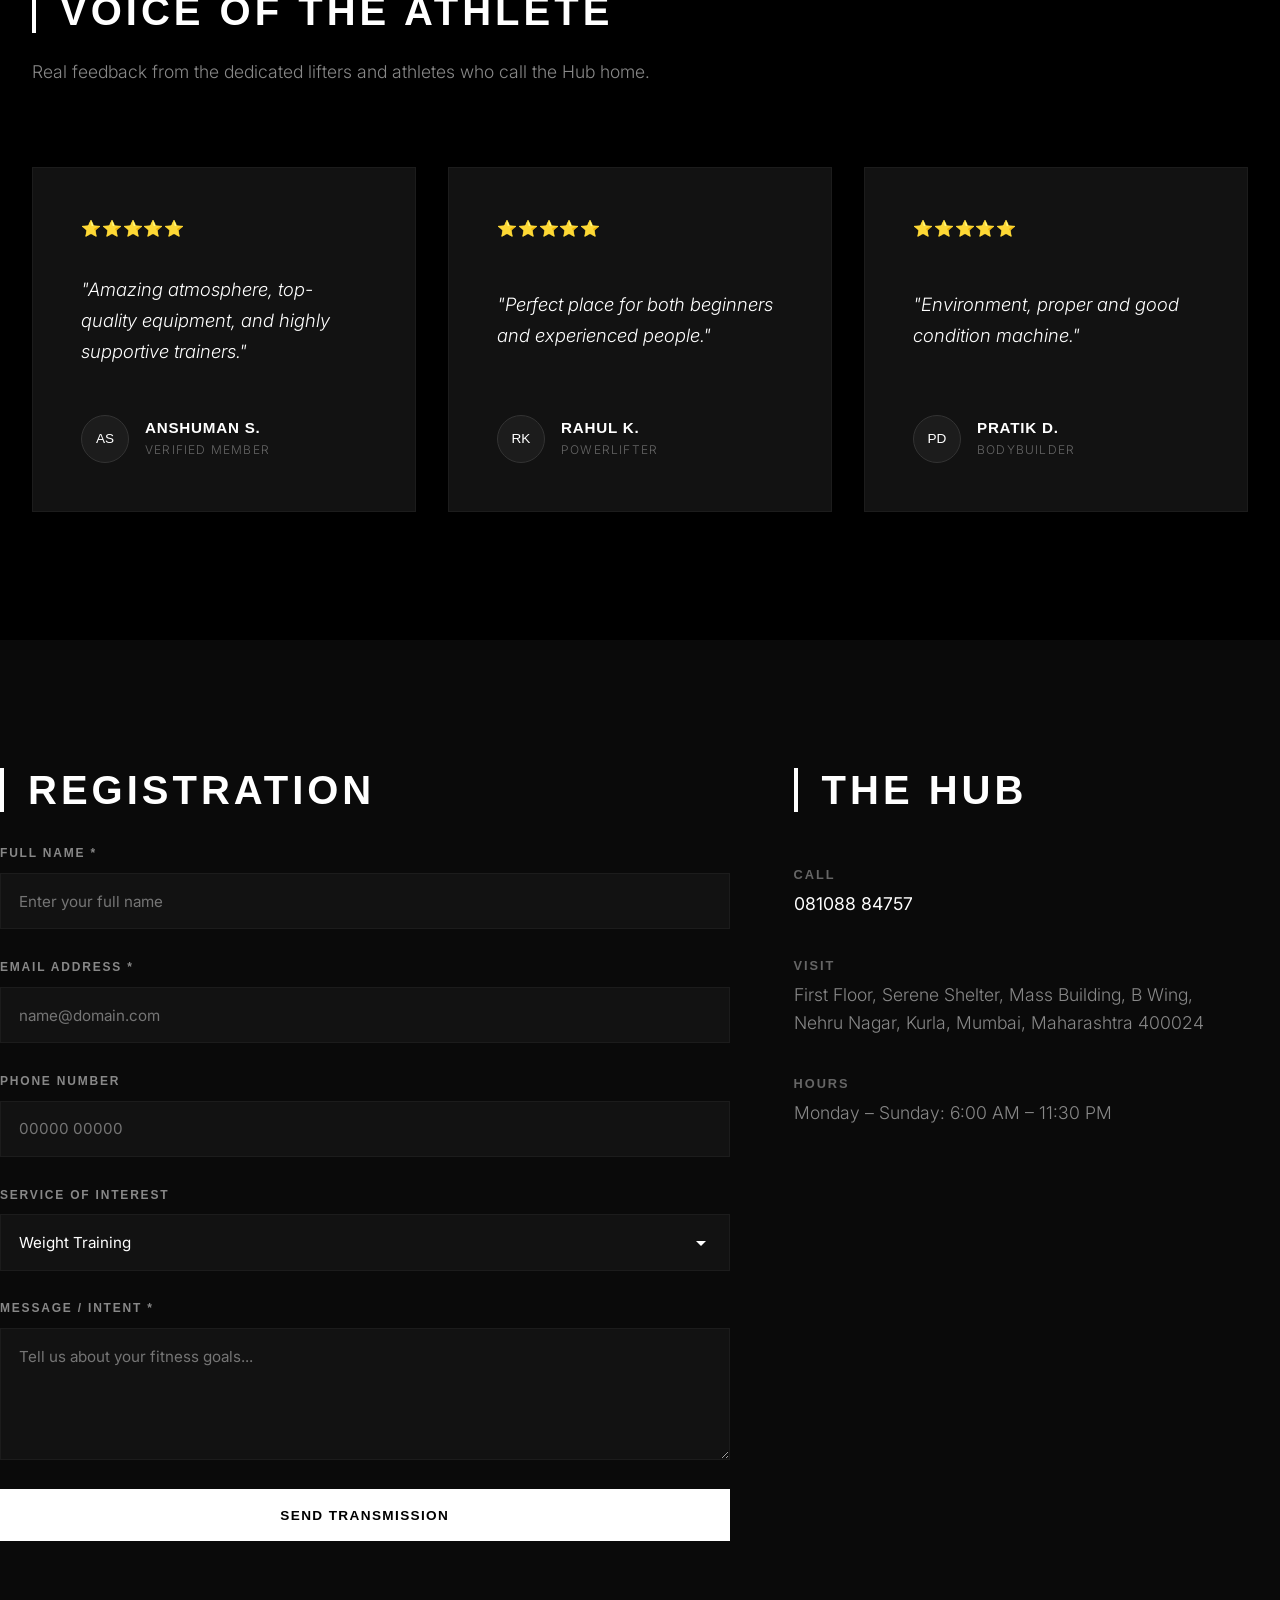
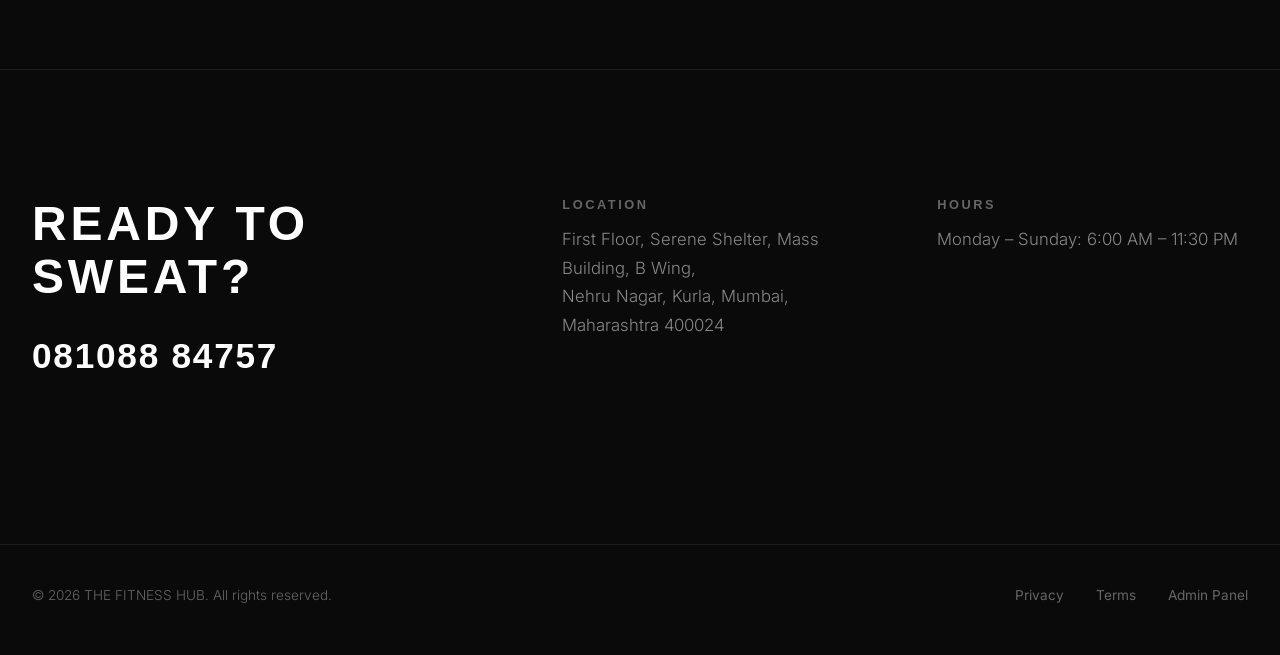
==== commit a1cd1daa: "Optimize load performance, connection pool, and scroll smoothness" ====
--- a/index.html
+++ b/index.html
@@ -12,24 +12,28 @@
     <meta property="og:url" content="http://localhost:8080/">
     <meta property="og:title" content="THE FITNESS HUB | Premium Gym in Kurla, Mumbai">
     <meta property="og:description" content="Forge your legacy at THE FITNESS HUB, Kurla, Mumbai's premier luxury gym. Offering advanced weight training, CrossFit, HIIT, and personal training.">
-    <meta property="og:image" content="http://localhost:8080/assets/hero_bg.png">
+    <meta property="og:image" content="http://localhost:8080/assets/hero-frames/ezgif-frame-001.jpg">
 
     <!-- Twitter -->
     <meta property="twitter:card" content="summary_large_image">
     <meta property="twitter:url" content="http://localhost:8080/">
     <meta property="twitter:title" content="THE FITNESS HUB | Premium Gym in Kurla, Mumbai">
     <meta property="twitter:description" content="Forge your legacy at THE FITNESS HUB, Kurla, Mumbai's premier luxury gym.">
-    <meta property="twitter:image" content="http://localhost:8080/assets/hero_bg.png">
+    <meta property="twitter:image" content="http://localhost:8080/assets/hero-frames/ezgif-frame-001.jpg">
     
     <link rel="canonical" href="http://localhost:8080/">
+    
+    <!-- Preload Critical First Hero Frame -->
+    <link rel="preload" as="image" href="assets/hero-frames/ezgif-frame-001.jpg">
     
     <!-- Google Fonts -->
     <link rel="preconnect" href="https://fonts.googleapis.com">
     <link rel="preconnect" href="https://fonts.gstatic.com" crossorigin>
     <link href="https://fonts.googleapis.com/css2?family=Inter:wght@300;400;500;600;700&family=Syncopate:wght@700&display=swap" rel="stylesheet">
     
-    <!-- Font Awesome Icons -->
-    <link rel="stylesheet" href="https://cdnjs.cloudflare.com/ajax/libs/font-awesome/6.4.0/css/all.min.css">
+    <!-- Font Awesome Icons (Loaded Asynchronously) -->
+    <link rel="stylesheet" href="https://cdnjs.cloudflare.com/ajax/libs/font-awesome/6.4.0/css/all.min.css" media="print" onload="this.media='all'">
+    <noscript><link rel="stylesheet" href="https://cdnjs.cloudflare.com/ajax/libs/font-awesome/6.4.0/css/all.min.css"></noscript>
     
     <!-- Custom CSS -->
     <link rel="stylesheet" href="style.css">
@@ -237,7 +241,7 @@
                 <div class="about-split-layout">
                     <!-- Left Side: Photo -->
                     <div class="about-photo-wrapper reveal">
-                        <img src="assets/about_img.jpg" alt="Elite head coach and training staff at THE FITNESS HUB in Kurla, Mumbai" class="about-photo" id="dyn-aboutPhoto">
+                        <img src="assets/about_img.jpg" alt="Elite head coach and training staff at THE FITNESS HUB in Kurla, Mumbai" class="about-photo" id="dyn-aboutPhoto" loading="lazy">
                     </div>
 
                     <!-- Right Side: Description and Coaches -->
--- a/style.css
+++ b/style.css
@@ -361,6 +361,9 @@
     width: 100%;
     height: 100%;
     z-index: 1;
+    will-change: transform;
+    transform: translate3d(0, 0, 0);
+    backface-visibility: hidden;
 }
 
 .hero-bg-overlay {
